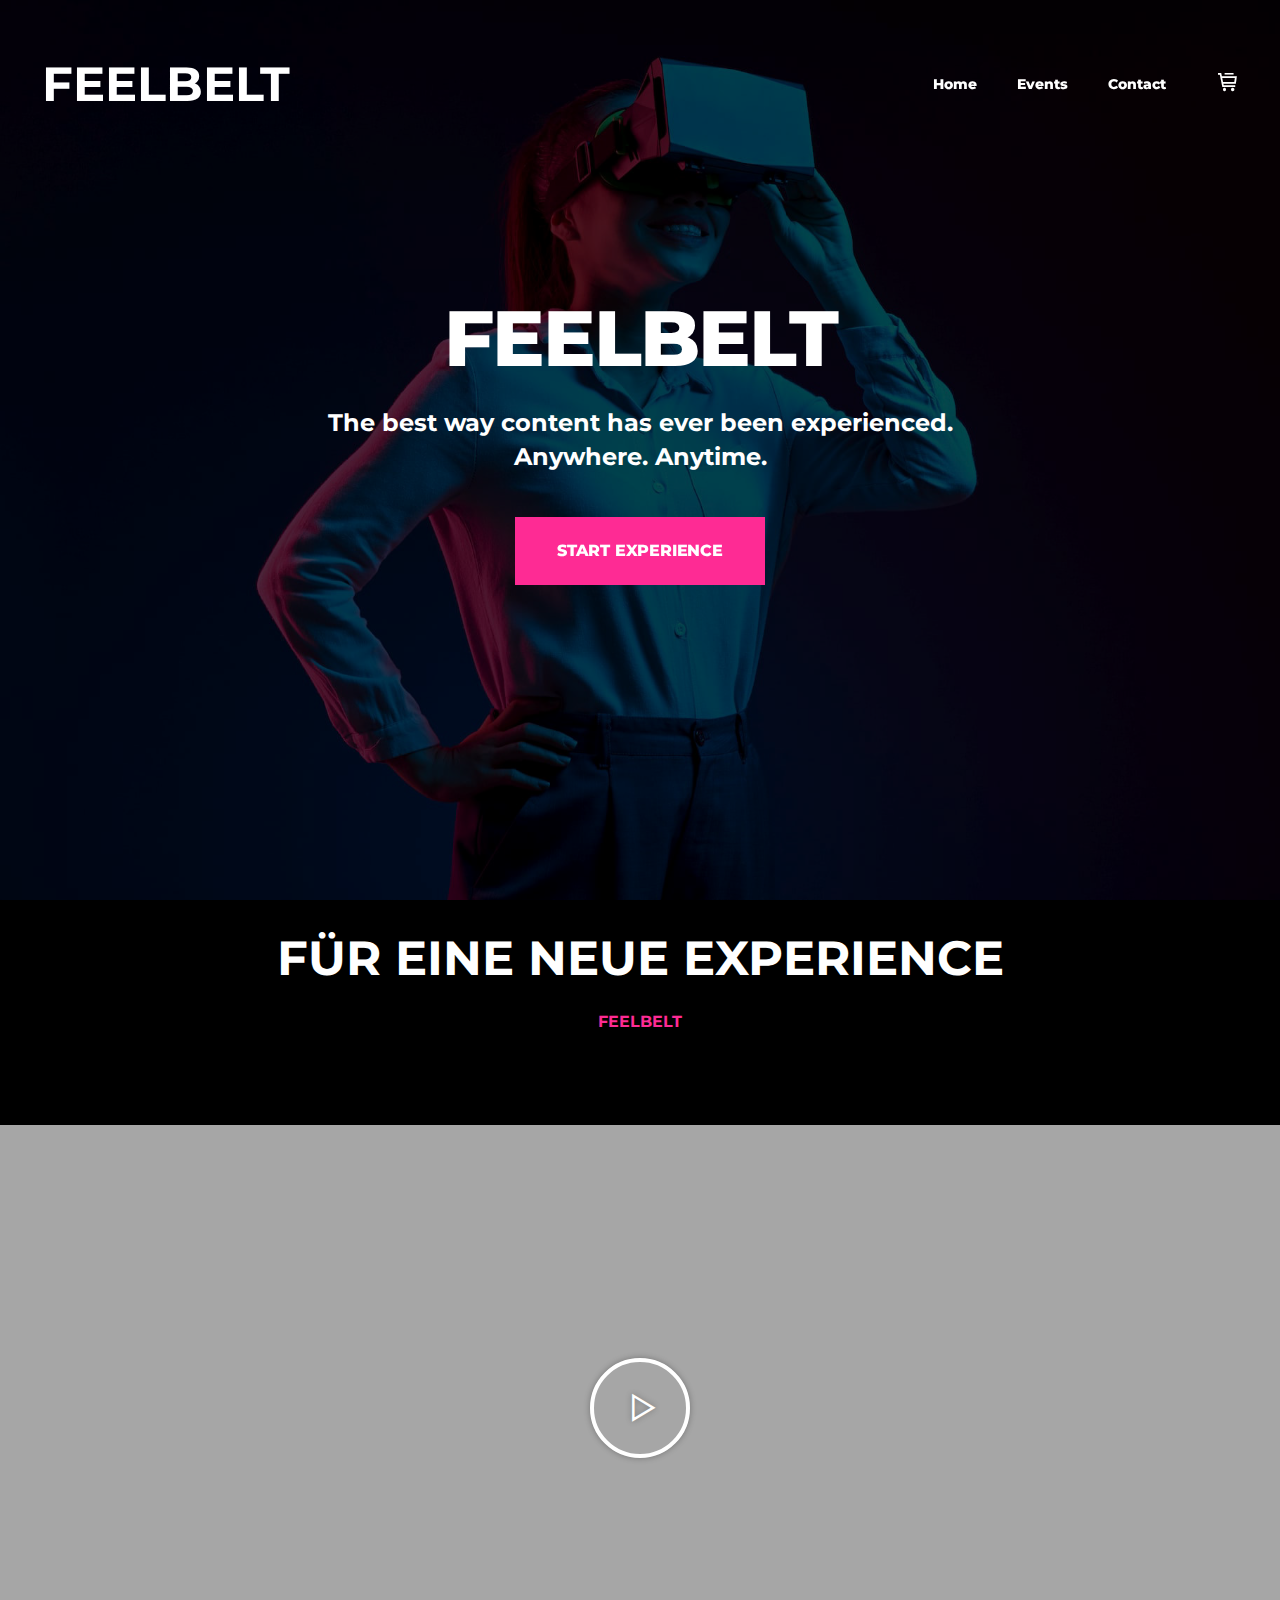
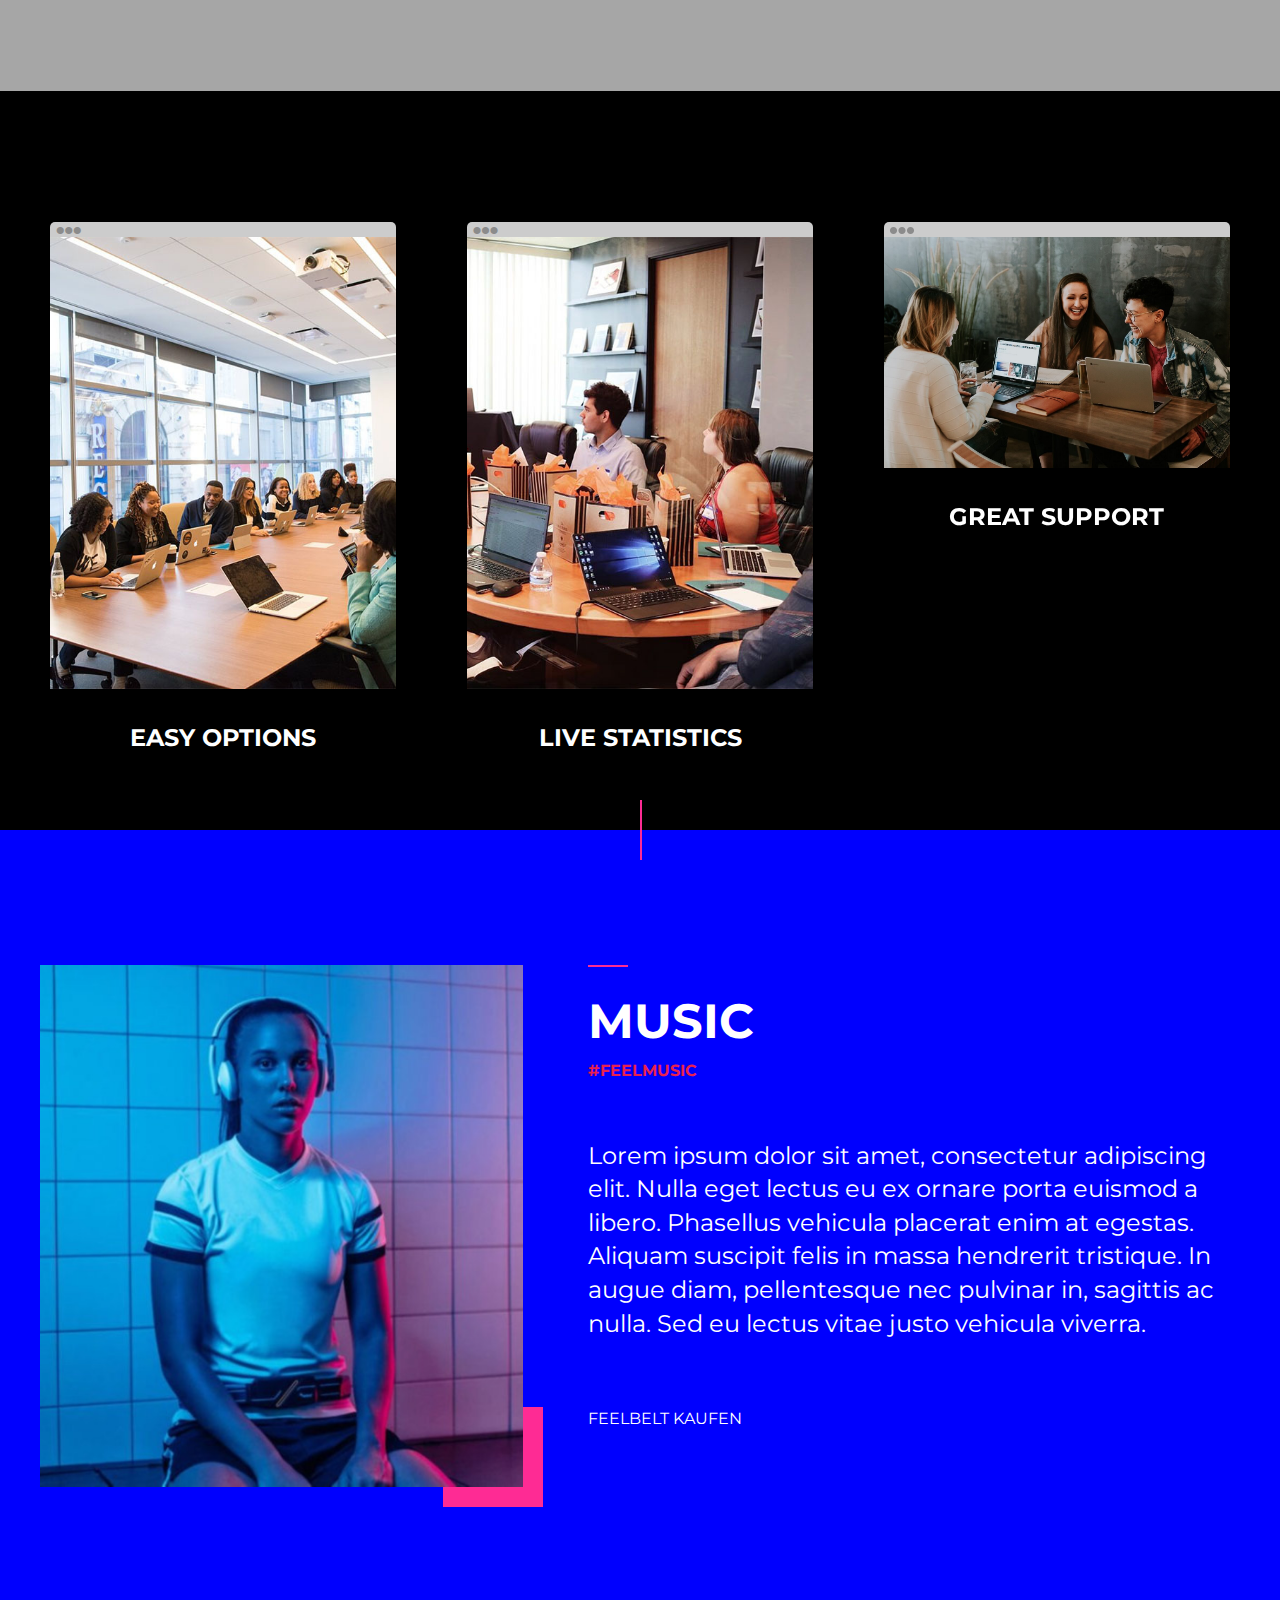
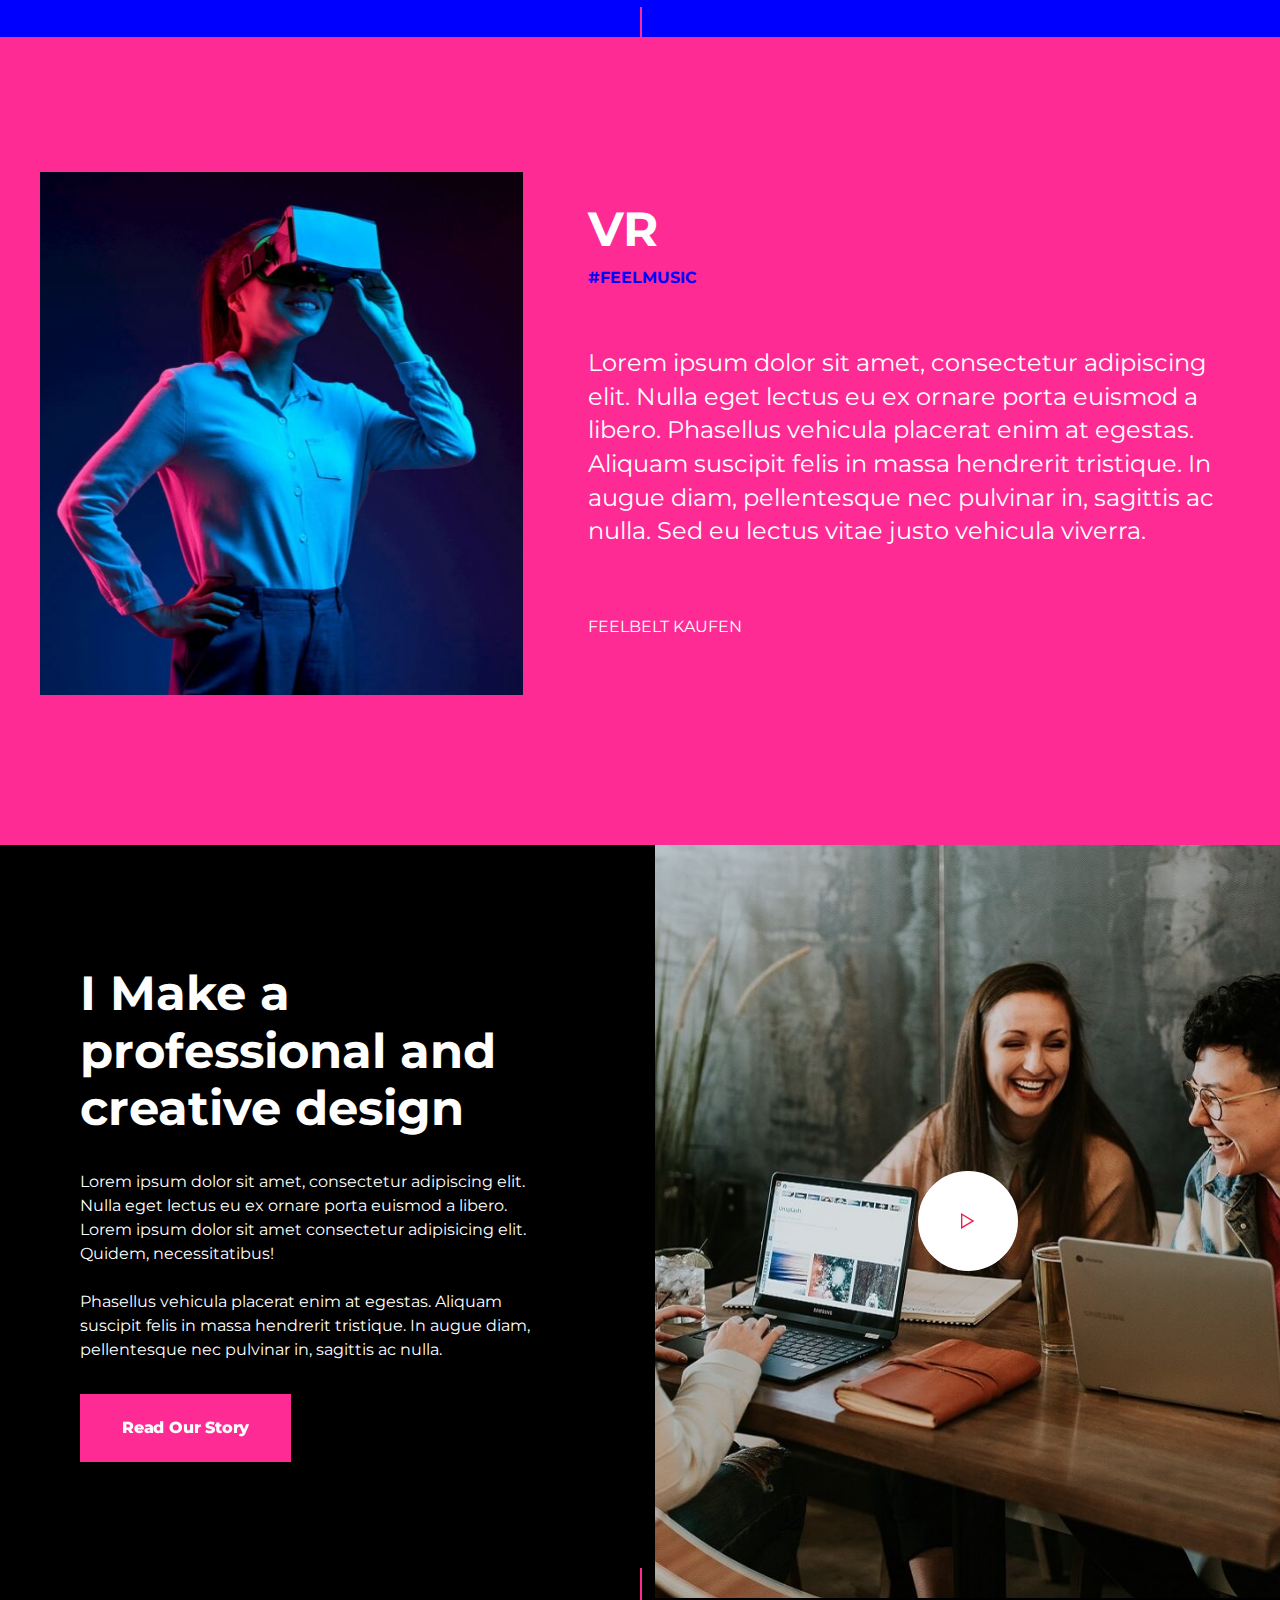
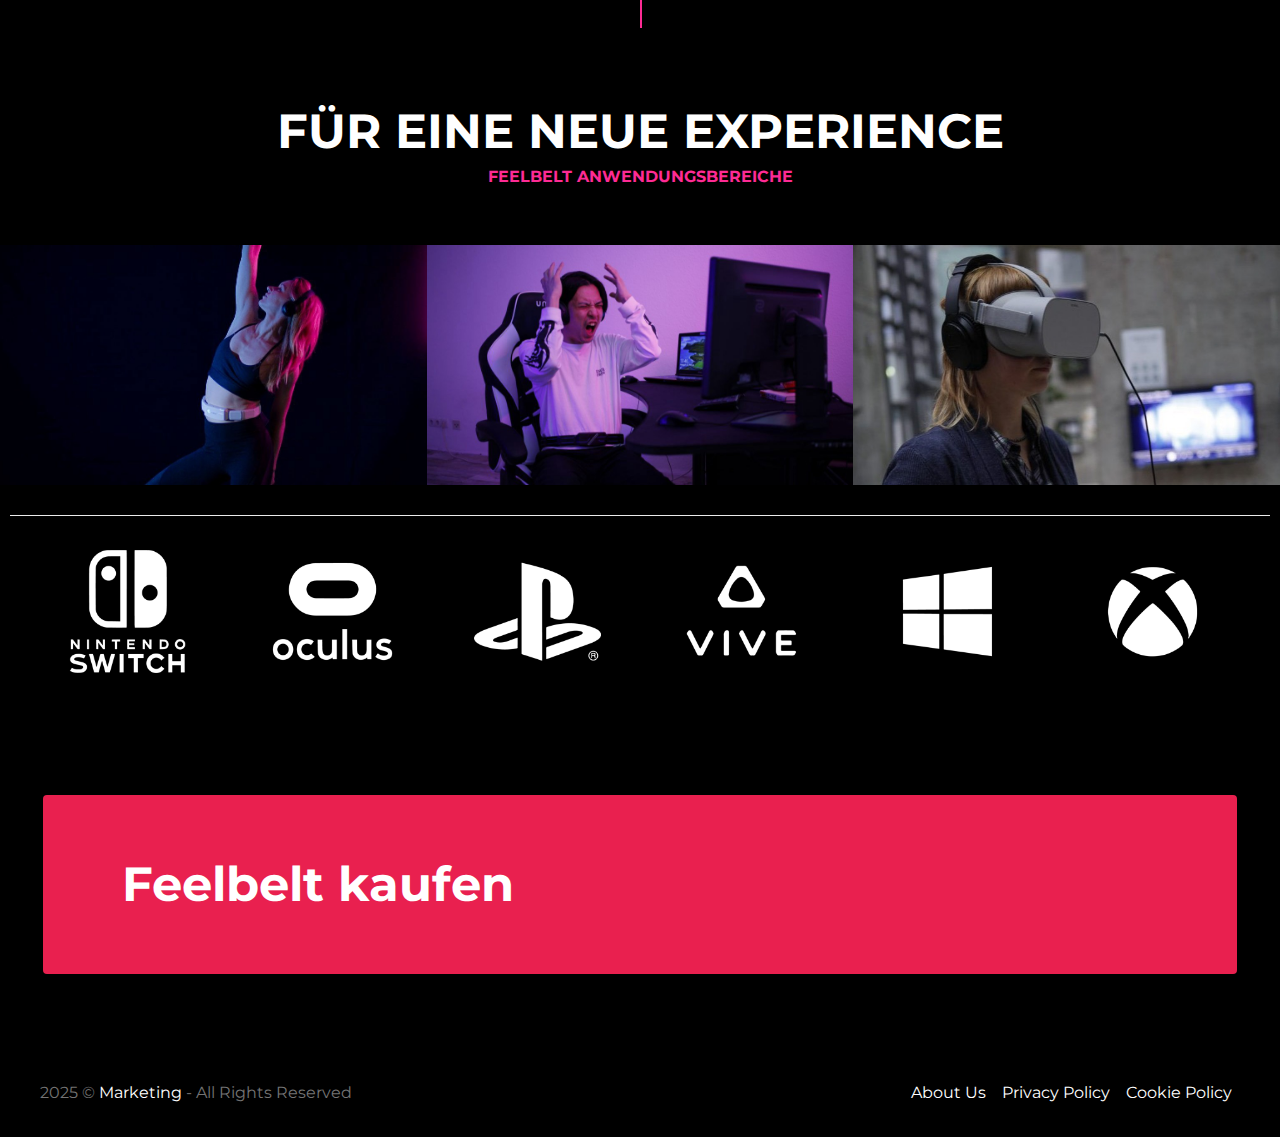
==== index.html @ 9a48ee3c "v2" ====
<!DOCTYPE html>
<html  >
<head>
  <!-- Site made with Mobirise Website Builder v5.0.23, https://mobirise.com -->
  <meta charset="UTF-8">
  <meta http-equiv="X-UA-Compatible" content="IE=edge">
  <meta name="generator" content="Mobirise v5.0.23, mobirise.com">
  <meta name="viewport" content="width=device-width, initial-scale=1, minimum-scale=1">
  <link rel="shortcut icon" href="assets/images/logo2.png" type="image/x-icon">
  <meta name="description" content="">
  
  
  <title>Home</title>
  <link rel="stylesheet" href="assets/web/assets/mobirise-icons2/mobirise2.css">
  <link rel="stylesheet" href="assets/web/assets/mobirise-icons/mobirise-icons.css">
  <link rel="stylesheet" href="assets/tether/tether.min.css">
  <link rel="stylesheet" href="assets/bootstrap/css/bootstrap.min.css">
  <link rel="stylesheet" href="assets/bootstrap/css/bootstrap-grid.min.css">
  <link rel="stylesheet" href="assets/bootstrap/css/bootstrap-reboot.min.css">
  <link rel="stylesheet" href="assets/dropdown/css/style.css">
  <link rel="stylesheet" href="assets/socicon/css/styles.css">
  <link rel="stylesheet" href="assets/theme/css/style.css">
  <link rel="preload" as="style" href="assets/mobirise/css/mbr-additional.css"><link rel="stylesheet" href="assets/mobirise/css/mbr-additional.css" type="text/css">
  
  
  
  

</head>
<body>
  
  <section class="menu menu1 studiom4_menu1 cid-sfz2mH4loF" once="menu" id="menu1-a">

	


	<nav class="navbar navbar-dropdown navbar-fixed-top navbar-expand-lg">
		<div class="container">
			<div class="navbar-brand">
				
				<span class="navbar-caption-wrap"><a class="navbar-caption text-white text-primary display-2" href="index.html#top">
						FEELBELT</a></span>
			</div>
			<button class="navbar-toggler" type="button" data-toggle="collapse" data-target="#navbarSupportedContent" aria-controls="navbarNavAltMarkup" aria-expanded="false" aria-label="Toggle navigation">
				<div class="hamburger">
					<span></span>
					<span></span>
					<span></span>
					<span></span>
				</div>
			</button>
			<div class="collapse navbar-collapse" id="navbarSupportedContent">
				<ul class="navbar-nav nav-dropdown" data-app-modern-menu="true"><li class="nav-item">
						<a class="nav-link link text-white display-4" href="https://mobiri.se">
							Home</a>
					</li>
					
					

					
					<li class="nav-item"><a class="nav-link link text-white display-4" href="https://mobiri.se">
							Events</a></li>
					<li class="nav-item"><a class="nav-link link text-white display-4" href="https://mobiri.se">
							Contact</a></li></ul>
				<div class="icons-menu">
					<a href="https://shop.feelbelt.de" target="_blank">
						<span class="mbr-iconfont mobi-mbri-cart-full mobi-mbri"></span>
					</a>
					
					
					
					
					
				</div>
			</div>
		</div>
	</nav>
</section>

<section class="header2 studiom4_header2 cid-sfyGYsSR1U mbr-fullscreen" id="header2-0">

	

	<div class="mbr-overlay" style="opacity: 0.7; background-color: rgb(0, 0, 0);"></div>

	<div class="container align-center">
		<div class="row justify-content-md-center">
			<div class="mbr-white col-md-10 col-lg-7">
				
				<h1 class="mbr-section-title mbr-semibold mbr-fonts-style align-center display-1">FEELBELT</h1>
				<p class="mbr-text mbr-fonts-style display-5"><strong>The best way content has ever been experienced.<br>Anywhere. Anytime.</strong></p>
				<div class="mbr-section-btn align-center"><a class="btn btn-danger display-7" href="https://mobiri.se">START EXPERIENCE</a></div>
			</div>
		</div>
	</div>

	
</section>

<section class="mbr-section info3 studiom4_info3 cid-sfz8c1x108" id="info3-h">

    

    

    <div class="container">
        <div class="row">
            <div class="col-lg-12 align-center">
                <h2 class="mbr-fonts-style mbr-section-title mbr-bold mbr-black display-2">FÜR EINE NEUE EXPERIENCE</h2>
                
                <p class="mbr-text mbr-fonts-style display-7"><strong>FEELBELT</strong></p>
            </div>
        </div>
    </div>
</section>

<section class="video1 studiom4_video1 cid-sfyHrtIMbI" data-bg-video="https://www.youtube.com/watch?v=4a6Ov1Gzh8Q" id="video1-3">

    

    <div class="mbr-overlay" style="opacity: 0.3; background-color: rgb(0, 0, 0);">
    </div>

    <div class="container align-center">
        <div class="row justify-content-md-center">
            <div class="mbr-white col-md-10">
                
                
                <div class="mbr-media show-modal align-center py-2" data-modal=".modalWindow">
                    <div class="icon-wrap">
                        <span class="mbr-iconfont mobi-mbri-play mobi-mbri"></span>
                    </div>
                </div>
                
                
            </div>
        </div>
    </div>

    <div>
        <div class="modalWindow" style="display: none;">
            <div class="modalWindow-container">
                <div class="modalWindow-video-container">
                    <div class="modalWindow-video">
                        <iframe width="100%" height="100%" frameborder="0" allowfullscreen="1" data-src="https://www.youtube.com/watch?v=4a6Ov1Gzh8Q"></iframe>
                    </div>
                    <a class="close" role="button" data-dismiss="modal">
                        <span aria-hidden="true" class="mbri-close mbr-iconfont closeModal"></span>
                        <span class="sr-only">Close</span>
                    </a>
                </div>
            </div>
        </div>
    </div>
</section>

<section class="features8 studiom4_features8 cid-sfz6KjH2CE" id="features8-f">

	

	

	<div class="container">
		<div class="row">
			<div class="title col-12 align-center">
				
				
			</div>

			<div class="card col-12 col-md-6 col-lg-4">
				<div class="img-block">
					<div class="wrapper-img">
						<img src="assets/images/office-1.jpg">
					</div>
					<div class="title-block">
						<div class="mbr-section-btn align-center"><a class="btn btn-danger display-4" href="https://mobiri.se">SEE PREVIEW</a></div>
					</div>
					<h4 class="mbr-fonts-style signature mbr-bold mbr-white align-center display-5">EASY OPTIONS</h4>
				</div>
			</div>

			<div class="card col-12 col-md-6 col-lg-4">
				<div class="img-block">
					<div class="wrapper-img">
						<img src="assets/images/office-2.jpg">
					</div>
					<div class="title-block">

						<div class="mbr-section-btn align-center"><a class="btn btn-danger display-4" href="https://mobiri.se">SEE PREVIEW</a></div>
					</div>
					<h4 class="mbr-fonts-style signature mbr-bold mbr-white align-center display-5">LIVE STATISTICS</h4>
				</div>
			</div>

			<div class="card col-12 col-md-6 col-lg-4">
				<div class="img-block">
					<div class="wrapper-img">
						<img src="assets/images/office-3.jpg">
					</div>
					<div class="title-block">
						<div class="mbr-section-btn align-center"><a class="btn btn-danger display-4" href="https://mobiri.se">SEE PREVIEW</a></div>
					</div>
					<h4 class="mbr-fonts-style signature mbr-bold mbr-white align-center display-5">GREAT SUPPORT</h4>
				</div>
			</div>

			
		</div>
	</div>
</section>

<section class="content1 vertical-line studiom4_content1 cid-sfz7xGiPBy" id="content1-g">

    

    

    <div class="container">
        <div class="row">

            <div class="col-md-12 col-lg-5">
                <div class="mbr-figure">
                    <img src="assets/images/tory-main-web2-965x573.jpeg" alt="Mobirise" title="">
                </div>
            </div>
            <div class="col-md-12 col-lg-7 left-block">
                <div class="media-content">
                    <div class="line line-title"></div>
                    <h2 class="mbr-section-title align-left mbr-bold mbr-black mbr-fonts-style display-2">MUSIC</h2>
                    <h3 class="mbr-section-subtitle mbr-section-subtitle-1 mbr-bold align-left mbr-fonts-style display-7">#FEELMUSIC</h3>
                    <div class="mbr-section-text">
                        <p class="mbr-text align-left mbr-fonts-style display-5">Lorem ipsum
                            dolor sit amet, consectetur adipiscing elit. Nulla eget lectus eu ex ornare porta euismod a
                            libero. Phasellus vehicula placerat enim at egestas. Aliquam suscipit felis in massa
                            hendrerit tristique. In augue diam, pellentesque nec pulvinar in, sagittis ac nulla. Sed eu
                            lectus vitae justo vehicula viverra.
                        </p>
                    </div>
                    <h3 class="mbr-section-subtitle mbr-section-subtitle-2 mbr-bold align-left mbr-black mbr-fonts-style display-7">
                        <a href="index.html#content6-c" class="text-white">FEELBELT KAUFEN</a></h3>
                    
                </div>
            </div>
        </div>
    </div>
</section>

<section class="content1 vertical-line studiom4_content1 cid-sfzbMc30DV" id="content1-j">

    

    

    <div class="container">
        <div class="row">

            <div class="col-md-12 col-lg-5">
                <div class="mbr-figure">
                    <img src="assets/images/cheerful-woman-in-vr-headset-4lhdcbf-965x644.jpeg" alt="Mobirise" title="">
                </div>
            </div>
            <div class="col-md-12 col-lg-7 left-block">
                <div class="media-content">
                    <div class="line line-title"></div>
                    <h2 class="mbr-section-title align-left mbr-bold mbr-black mbr-fonts-style display-2">VR</h2>
                    <h3 class="mbr-section-subtitle mbr-section-subtitle-1 mbr-bold align-left mbr-fonts-style display-7">#FEELMUSIC</h3>
                    <div class="mbr-section-text">
                        <p class="mbr-text align-left mbr-fonts-style display-5">Lorem ipsum
                            dolor sit amet, consectetur adipiscing elit. Nulla eget lectus eu ex ornare porta euismod a
                            libero. Phasellus vehicula placerat enim at egestas. Aliquam suscipit felis in massa
                            hendrerit tristique. In augue diam, pellentesque nec pulvinar in, sagittis ac nulla. Sed eu
                            lectus vitae justo vehicula viverra.
                        </p>
                    </div>
                    <h3 class="mbr-section-subtitle mbr-section-subtitle-2 mbr-bold align-left mbr-black mbr-fonts-style display-7">
                        <a href="index.html#content6-c" class="text-white">FEELBELT KAUFEN</a></h3>
                    
                </div>
            </div>
        </div>
    </div>
</section>

<section class="content7 studiom4_content7 cid-sfz95lt1qS" id="content7-i">

    

    

    <div class="container-fluid align-center">
        <div class="row justify-content-md-center">
            <div class="col-md-12 col-lg-6 m-auto left-block">
                <div class="media-content">
                    <h1 class="mbr-section-title align-left mbr-bold mbr-white mbr-fonts-style display-2">
                        I Make a professional and creative design</h1>
                    
                    <div class="mbr-section-text mbr-white">
                        <p class="mbr-text align-left mbr-fonts-style mbr-white display-7">Lorem ipsum
                            dolor sit amet, consectetur adipiscing elit. Nulla eget lectus eu ex ornare porta euismod a
                            libero. Lorem ipsum dolor sit amet consectetur adipisicing elit. Quidem,
                            necessitatibus!<br><br> Phasellus vehicula placerat enim at egestas. Aliquam suscipit felis
                            in massa
                            hendrerit tristique. In augue diam, pellentesque nec pulvinar in, sagittis ac nulla.</p>
                    </div>
                    <div class="mbr-section-btn align-left"><a class="btn btn-danger display-7" href="https://mobiri.se">Read Our Story</a></div>
                </div>
            </div>
            <div class="mbr-white col-md-12 col-12 col-lg-6 video-block">
                <div class="box">
                    <div class="mbr-media show-modal align-center py-2" data-modal=".modalWindow">
                        <div class="icon-wrap">
                            <span class="mbr-iconfont mobi-mbri-play mobi-mbri"></span>
                        </div>
                    </div>
                </div>
            </div>
        </div>
    </div>
    <div>
        <div class="modalWindow" style="display: none;">
            <div class="modalWindow-container">
                <div class="modalWindow-video-container">
                    <div class="modalWindow-video">
                        <iframe width="100%" height="100%" frameborder="0" allowfullscreen="1" data-src="https://vimeo.com/94651406"></iframe>
                    </div>
                    <a class="close" role="button" data-dismiss="modal">
                        <span aria-hidden="true" class="mbri-close mbr-iconfont closeModal"></span>
                        <span class="sr-only">Close</span>
                    </a>
                </div>
            </div>
        </div>
    </div>
</section>

<section class="features7 studiom4_features7 vertical-line cid-sfyJE2jWUz" id="features7-5">

	

	

	<div class="container-fluid">
		<div class="row">
			<div class="title col-12 align-center">
				<h2 class="mbr-bold mbr-fonts-style mbr-section-title mbr-white display-2">
					FÜR EINE NEUE EXPERIENCE</h2>
				<h3 class="mbr-section-subtitle mbr-bold mbr-fonts-style display-7">FEELBELT ANWENDUNGSBEREICHE</h3>
			</div>

			<div class="card col-12 col-md-6 col-lg-4">
				<div class="img-block">
					<div class="wrapper-img">
						<img src="assets/images/2020-03-18-feelbelt-produktvideo-screenshot-3-1024x576.jpeg" alt="" title="">
					</div>
					<div class="title-block">
						<h4 class="mbr-fonts-style signature mbr-bold mbr-white align-center display-5">MUSIC</h4>
						<h5 class="desk mbr-fonts-style mbr-white align-center display-4">#feelmusic</h5>
					</div>
				</div>
			</div>

			<div class="card col-12 col-md-6 col-lg-4">
				<div class="img-block">
					<div class="wrapper-img">
						<img src="assets/images/mg-3752-1024x683.jpeg" alt="" title="">
					</div>
					<div class="title-block">
						<h4 class="mbr-fonts-style signature mbr-bold mbr-white align-center display-5">GAME</h4>
						<h5 class="desk mbr-fonts-style mbr-white align-center display-4">#feelgame</h5>
					</div>
				</div>
			</div>

			<div class="card col-12 col-md-6 col-lg-4">
				<div class="img-block">
					<div class="wrapper-img">
						<img src="assets/images/mg-3553-683x1024.jpeg" alt="" title="">
					</div>
					<div class="title-block">
						<h4 class="mbr-fonts-style signature mbr-bold mbr-white align-center display-5">
							<a href="#" class="text-white mbr-bold">V</a>R</h4>
						<h5 class="desk mbr-fonts-style mbr-white align-center display-4">#feelvr</h5>
					</div>
				</div>
			</div>

			
		</div>
	</div>
</section>

<section class="image2 studiom4_image2 cid-sfz1zrhtYp" id="image2-8">

    

    

    <div class="container">
        <div class="row justify-content-center">
            <div class="card col-sm-6 col-md-2 col-lg-2">
                <div class="card-wrapper">
                    <div class="card-img">
                        <img src="assets/images/nintendoswitch-201x201.png" alt="Mobirise" title="">
                    </div>

                </div>
            </div>

            <div class="card col-sm-6 col-md-2 col-lg-2">
                <div class="card-wrapper">
                    <div class="card-img">
                        <img src="assets/images/oculus-201x201.png" alt="Mobirise" title="">
                    </div>
                </div>
            </div>

            <div class="card col-sm-6 col-md-2 col-lg-2">
                <div class="card-wrapper">
                    <div class="card-img">
                        <img src="assets/images/playstation-201x201.png" alt="Mobirise" title="">
                    </div>

                </div>
            </div>

            <div class="card col-sm-6 col-md-2 col-lg-2">
                <div class="card-wrapper">
                    <div class="card-img">
                        <img src="assets/images/vive-201x201.png" alt="Mobirise" title="">
                    </div>

                </div>
            </div>
            <div class="card col-sm-6 col-md-2 col-lg-2">
                <div class="card-wrapper">
                    <div class="card-img">
                        <img src="assets/images/windows-201x201.png" alt="Mobirise" title="">
                    </div>
                </div>
            </div>
            <div class="card col-sm-6 col-md-2 col-lg-2">
                <div class="card-wrapper">
                    <div class="card-img">
                        <img src="assets/images/xbox-201x201.png" alt="Mobirise" title="">
                    </div>
                </div>
            </div>
        </div>
    </div>
</section>

<section class="content6 studiom4_content6 cid-sfz4U3G89Y" id="content6-c">
	

	

	<div class="container">
		<div class="row wrapper">
			<div class="col-sm-12 col-md-12 col-lg-6 text-block">
				<h1 class="mbr-section-title mbr-semibold mbr-fonts-style mbr-white display-2">Feelbelt kaufen</h1>
				
				
			</div>
			<div class="col-sm-12 col-md-12 col-lg-6 block-btn m-auto">
				<div id="product-component-1604666832845"></div>
<div id="product-component-1604667197284"></div>
<script type="text/javascript">
/*<![CDATA[*/
(function () {
  var scriptURL = 'https://sdks.shopifycdn.com/buy-button/latest/buy-button-storefront.min.js';
  if (window.ShopifyBuy) {
    if (window.ShopifyBuy.UI) {
      ShopifyBuyInit();
    } else {
      loadScript();
    }
  } else {
    loadScript();
  }
  function loadScript() {
    var script = document.createElement('script');
    script.async = true;
    script.src = scriptURL;
    (document.getElementsByTagName('head')[0] || document.getElementsByTagName('body')[0]).appendChild(script);
    script.onload = ShopifyBuyInit;
  }
  function ShopifyBuyInit() {
    var client = ShopifyBuy.buildClient({
      domain: 'feelbelt.myshopify.com',
      storefrontAccessToken: 'a3bcb3b6d7e2f330ce0cc46c5bc0db0b',
    });
    ShopifyBuy.UI.onReady(client).then(function (ui) {
      ui.createComponent('product', {
        id: '6013161406641',
        node: document.getElementById('product-component-1604667197284'),
        moneyFormat: '%E2%82%AC%7B%7Bamount_with_comma_separator%7D%7D',
        options: {
  "product": {
    "styles": {
      "product": {
        "@media (min-width: 601px)": {
          "max-width": "calc(25% - 20px)",
          "margin-left": "20px",
          "margin-bottom": "50px"
        }
      },
      "title": {
        "color": "#ffffff"
      },
      "button": {
        "font-family": "Montserrat, sans-serif",
        "font-weight": "bold",
        "color": "#000000",
        ":hover": {
          "color": "#000000",
          "background-color": "#e6e6e6"
        },
        "background-color": "#ffffff",
        ":focus": {
          "background-color": "#e6e6e6"
        }
      },
      "price": {
        "color": "#fffdfd"
      },
      "compareAt": {
        "color": "#fffdfd"
      },
      "unitPrice": {
        "color": "#fffdfd"
      }
    },
    "contents": {
      "img": false,
      "button": false,
      "buttonWithQuantity": true,
      "title": false,
      "price": false
    },
    "text": {
      "button": "in den Warenkorb"
    },
    "googleFonts": [
      "Montserrat"
    ]
  },
  "productSet": {
    "styles": {
      "products": {
        "@media (min-width: 601px)": {
          "margin-left": "-20px"
        }
      }
    }
  },
  "modalProduct": {
    "contents": {
      "img": false,
      "imgWithCarousel": true,
      "button": false,
      "buttonWithQuantity": true
    },
    "styles": {
      "product": {
        "@media (min-width: 601px)": {
          "max-width": "100%",
          "margin-left": "0px",
          "margin-bottom": "0px"
        }
      },
      "button": {
        "font-family": "Montserrat, sans-serif",
        "font-weight": "bold",
        "color": "#000000",
        ":hover": {
          "color": "#000000",
          "background-color": "#e6e6e6"
        },
        "background-color": "#ffffff",
        ":focus": {
          "background-color": "#e6e6e6"
        }
      }
    },
    "googleFonts": [
      "Montserrat"
    ],
    "text": {
      "button": "zum Warenkorb hinzufügen"
    }
  },
  "cart": {
    "styles": {
      "button": {
        "font-family": "Montserrat, sans-serif",
        "font-weight": "bold",
        "color": "#000000",
        ":hover": {
          "color": "#000000",
          "background-color": "#e6e6e6"
        },
        "background-color": "#ffffff",
        ":focus": {
          "background-color": "#e6e6e6"
        }
      },
      "title": {
        "color": "#000000"
      },
      "header": {
        "color": "#000000"
      },
      "lineItems": {
        "color": "#000000"
      },
      "subtotalText": {
        "color": "#000000"
      },
      "subtotal": {
        "color": "#000000"
      },
      "notice": {
        "color": "#000000"
      },
      "currency": {
        "color": "#000000"
      },
      "close": {
        "color": "#000000",
        ":hover": {
          "color": "#000000"
        }
      },
      "empty": {
        "color": "#000000"
      },
      "noteDescription": {
        "color": "#000000"
      },
      "discountText": {
        "color": "#000000"
      },
      "discountIcon": {
        "fill": "#000000"
      },
      "discountAmount": {
        "color": "#000000"
      }
    },
    "text": {
      "title": "Warenkorb",
      "total": "Summe",
      "empty": "Der Warenkorb ist leer.",
      "notice": "Versand- und Rabattcodes werden an der Kasse hinzugefügt.",
      "button": "Kasse"
    },
    "googleFonts": [
      "Montserrat"
    ]
  },
  "toggle": {
    "styles": {
      "toggle": {
        "font-family": "Montserrat, sans-serif",
        "font-weight": "bold",
        "background-color": "#ffffff",
        ":hover": {
          "background-color": "#e6e6e6"
        },
        ":focus": {
          "background-color": "#e6e6e6"
        }
      },
      "count": {
        "color": "#000000",
        ":hover": {
          "color": "#000000"
        }
      },
      "iconPath": {
        "fill": "#000000"
      }
    },
    "googleFonts": [
      "Montserrat"
    ]
  },
  "lineItem": {
    "styles": {
      "variantTitle": {
        "color": "#000000"
      },
      "title": {
        "color": "#000000"
      },
      "price": {
        "color": "#000000"
      },
      "fullPrice": {
        "color": "#000000"
      },
      "discount": {
        "color": "#000000"
      },
      "discountIcon": {
        "fill": "#000000"
      },
      "quantity": {
        "color": "#000000"
      },
      "quantityIncrement": {
        "color": "#000000",
        "border-color": "#000000"
      },
      "quantityDecrement": {
        "color": "#000000",
        "border-color": "#000000"
      },
      "quantityInput": {
        "color": "#000000",
        "border-color": "#000000"
      }
    }
  }
},
      });
    });
  }
})();
/*]]>*/
</script>
			</div>
		</div>
	</div>
</section>

<section class="footer1 studiom4_footer1 cid-sfz2l9NgNs" once="footers" id="footer1-9">

	

	

	<div class="container">
		<div class="row">
			<div class="media-container-row mbr-white col-lg-12">
				<div class="row-copirayt col-sm-12 col-md-12 col-lg-6">
					<p class="mbr-text mb-0 mbr-fonts-style mbr-white align-left display-7">
						2025 © <a href="" class="link mbr-white">Marketing</a> - All Rights Reserved
					</p>
				</div>
				<div class="row-links col-md-12 col-lg-6">
					<ul class="foot-menu">
						
						
						
						
						
					<li class="foot-menu-item mbr-fonts-style display-7">
							<a class="text-white" href="#" target="_blank">About Us</a>
						</li><li class="foot-menu-item mbr-fonts-style display-7">
							<a class="text-white" href="#" target="_blank">Privacy Policy
							</a>
						</li><li class="foot-menu-item mbr-fonts-style display-7">
							<a class="text-white" href="#" target="_blank">Cookie Policy</a>
						</li></ul>
				</div>
			</div>
		</div>
	</div>
</section>


  <script src="assets/web/assets/jquery/jquery.min.js"></script>
  <script src="assets/popper/popper.min.js"></script>
  <script src="assets/tether/tether.min.js"></script>
  <script src="assets/bootstrap/js/bootstrap.min.js"></script>
  <script src="assets/smoothscroll/smooth-scroll.js"></script>
  <script src="assets/dropdown/js/nav-dropdown.js"></script>
  <script src="assets/dropdown/js/navbar-dropdown.js"></script>
  <script src="assets/touchswipe/jquery.touch-swipe.min.js"></script>
  <script src="assets/playervimeo/vimeo_player.js"></script>
  <script src="assets/ytplayer/jquery.mb.ytplayer.min.js"></script>
  <script src="assets/vimeoplayer/jquery.mb.vimeo_player.js"></script>
  <script src="assets/theme/js/script.js"></script>
  
  
  
 <div id="scrollToTop" class="scrollToTop mbr-arrow-up"><a style="text-align: center;"><i class="mbr-arrow-up-icon mbr-arrow-up-icon-cm cm-icon cm-icon-smallarrow-up"></i></a></div>
  
</body>
</html>
---- assets/web/assets/mobirise-icons2/mobirise2.css ----
@font-face {
  font-family: 'Moririse2';
  font-display: swap;
  src:  url('mobirise2.eot?f2bix4');
  src:  url('mobirise2.eot?f2bix4#iefix') format('embedded-opentype'),
    url('mobirise2.ttf?f2bix4') format('truetype'),
    url('mobirise2.woff?f2bix4') format('woff'),
    url('mobirise2.svg?f2bix4#mobirise2') format('svg');
  font-weight: normal;
  font-style: normal;
}

[class^="mobi-"], [class*=" mobi-"] {
  /* use !important to prevent issues with browser extensions that change fonts */
  font-family: 'Moririse2' !important;
  speak: none;
  font-style: normal;
  font-weight: normal;
  font-variant: normal;
  text-transform: none;
  line-height: 1;

  /* Better Font Rendering =========== */
  -webkit-font-smoothing: antialiased;
  -moz-osx-font-smoothing: grayscale;
}

.mobi-mbri-add-submenu:before {
  content: "\e900";
}
.mobi-mbri-alert:before {
  content: "\e901";
}
.mobi-mbri-align-center:before {
  content: "\e902";
}
.mobi-mbri-align-justify:before {
  content: "\e903";
}
.mobi-mbri-align-left:before {
  content: "\e904";
}
.mobi-mbri-align-right:before {
  content: "\e905";
}
.mobi-mbri-android:before {
  content: "\e906";
}
.mobi-mbri-apple:before {
  content: "\e907";
}
.mobi-mbri-arrow-down:before {
  content: "\e908";
}
.mobi-mbri-arrow-next:before {
  content: "\e909";
}
.mobi-mbri-arrow-prev:before {
  content: "\e90a";
}
.mobi-mbri-arrow-up:before {
  content: "\e90b";
}
.mobi-mbri-bold:before {
  content: "\e90c";
}
.mobi-mbri-bookmark:before {
  content: "\e90d";
}
.mobi-mbri-bootstrap:before {
  content: "\e90e";
}
.mobi-mbri-briefcase:before {
  content: "\e90f";
}
.mobi-mbri-browse:before {
  content: "\e910";
}
.mobi-mbri-bulleted-list:before {
  content: "\e911";
}
.mobi-mbri-calendar:before {
  content: "\e912";
}
.mobi-mbri-camera:before {
  content: "\e913";
}
.mobi-mbri-cart-add:before {
  content: "\e914";
}
.mobi-mbri-cart-full:before {
  content: "\e915";
}
.mobi-mbri-cash:before {
  content: "\e916";
}
.mobi-mbri-change-style:before {
  content: "\e917";
}
.mobi-mbri-chat:before {
  content: "\e918";
}
.mobi-mbri-clock:before {
  content: "\e919";
}
.mobi-mbri-close:before {
  content: "\e91a";
}
.mobi-mbri-cloud:before {
  content: "\e91b";
}
.mobi-mbri-code:before {
  content: "\e91c";
}
.mobi-mbri-contact-form:before {
  content: "\e91d";
}
.mobi-mbri-credit-card:before {
  content: "\e91e";
}
.mobi-mbri-cursor-click:before {
  content: "\e91f";
}
.mobi-mbri-cust-feedback:before {
  content: "\e920";
}
.mobi-mbri-database:before {
  content: "\e921";
}
.mobi-mbri-delivery:before {
  content: "\e922";
}
.mobi-mbri-desktop:before {
  content: "\e923";
}
.mobi-mbri-devices:before {
  content: "\e924";
}
.mobi-mbri-down:before {
  content: "\e925";
}
.mobi-mbri-download-2:before {
  content: "\e926";
}
.mobi-mbri-download:before {
  content: "\e927";
}
.mobi-mbri-drag-n-drop-2:before {
  content: "\e928";
}
.mobi-mbri-drag-n-drop:before {
  content: "\e929";
}
.mobi-mbri-edit-2:before {
  content: "\e92a";
}
.mobi-mbri-edit:before {
  content: "\e92b";
}
.mobi-mbri-error:before {
  content: "\e92c";
}
.mobi-mbri-extension:before {
  content: "\e92d";
}
.mobi-mbri-features:before {
  content: "\e92e";
}
.mobi-mbri-file:before {
  content: "\e92f";
}
.mobi-mbri-flag:before {
  content: "\e930";
}
.mobi-mbri-folder:before {
  content: "\e931";
}
.mobi-mbri-gift:before {
  content: "\e932";
}
.mobi-mbri-github:before {
  content: "\e933";
}
.mobi-mbri-globe-2:before {
  content: "\e934";
}
.mobi-mbri-globe:before {
  content: "\e935";
}
.mobi-mbri-growing-chart:before {
  content: "\e936";
}
.mobi-mbri-hearth:before {
  content: "\e937";
}
.mobi-mbri-help:before {
  content: "\e938";
}
.mobi-mbri-home:before {
  content: "\e939";
}
.mobi-mbri-hot-cup:before {
  content: "\e93a";
}
.mobi-mbri-idea:before {
  content: "\e93b";
}
.mobi-mbri-image-gallery:before {
  content: "\e93c";
}
.mobi-mbri-image-slider:before {
  content: "\e93d";
}
.mobi-mbri-info:before {
  content: "\e93e";
}
.mobi-mbri-italic:before {
  content: "\e93f";
}
.mobi-mbri-key:before {
  content: "\e940";
}
.mobi-mbri-laptop:before {
  content: "\e941";
}
.mobi-mbri-layers:before {
  content: "\e942";
}
.mobi-mbri-left-right:before {
  content: "\e943";
}
.mobi-mbri-left:before {
  content: "\e944";
}
.mobi-mbri-letter:before {
  content: "\e945";
}
.mobi-mbri-like:before {
  content: "\e946";
}
.mobi-mbri-link:before {
  content: "\e947";
}
.mobi-mbri-lock:before {
  content: "\e948";
}
.mobi-mbri-login:before {
  content: "\e949";
}
.mobi-mbri-logout:before {
  content: "\e94a";
}
.mobi-mbri-magic-stick:before {
  content: "\e94b";
}
.mobi-mbri-map-pin:before {
  content: "\e94c";
}
.mobi-mbri-menu:before {
  content: "\e94d";
}
.mobi-mbri-mobile-2:before {
  content: "\e94e";
}
.mobi-mbri-mobile-horizontal:before {
  content: "\e94f";
}
.mobi-mbri-mobile:before {
  content: "\e950";
}
.mobi-mbri-mobirise:before {
  content: "\e951";
}
.mobi-mbri-more-horizontal:before {
  content: "\e952";
}
.mobi-mbri-more-vertical:before {
  content: "\e953";
}
.mobi-mbri-music:before {
  content: "\e954";
}
.mobi-mbri-new-file:before {
  content: "\e955";
}
.mobi-mbri-numbered-list:before {
  content: "\e956";
}
.mobi-mbri-opened-folder:before {
  content: "\e957";
}
.mobi-mbri-pages:before {
  content: "\e958";
}
.mobi-mbri-paper-plane:before {
  content: "\e959";
}
.mobi-mbri-paperclip:before {
  content: "\e95a";
}
.mobi-mbri-phone:before {
  content: "\e95b";
}
.mobi-mbri-photo:before {
  content: "\e95c";
}
.mobi-mbri-photos:before {
  content: "\e95d";
}
.mobi-mbri-pin:before {
  content: "\e95e";
}
.mobi-mbri-play:before {
  content: "\e95f";
}
.mobi-mbri-plus:before {
  content: "\e960";
}
.mobi-mbri-preview:before {
  content: "\e961";
}
.mobi-mbri-print:before {
  content: "\e962";
}
.mobi-mbri-protect:before {
  content: "\e963";
}
.mobi-mbri-question:before {
  content: "\e964";
}
.mobi-mbri-quote-left:before {
  content: "\e965";
}
.mobi-mbri-quote-right:before {
  content: "\e966";
}
.mobi-mbri-redo:before {
  content: "\e967";
}
.mobi-mbri-refresh:before {
  content: "\e968";
}
.mobi-mbri-responsive-2:before {
  content: "\e969";
}
.mobi-mbri-responsive:before {
  content: "\e96a";
}
.mobi-mbri-right:before {
  content: "\e96b";
}
.mobi-mbri-rocket:before {
  content: "\e96c";
}
.mobi-mbri-sad-face:before {
  content: "\e96d";
}
.mobi-mbri-sale:before {
  content: "\e96e";
}
.mobi-mbri-save:before {
  content: "\e96f";
}
.mobi-mbri-search:before {
  content: "\e970";
}
.mobi-mbri-setting-2:before {
  content: "\e971";
}
.mobi-mbri-setting-3:before {
  content: "\e972";
}
.mobi-mbri-setting:before {
  content: "\e973";
}
.mobi-mbri-share:before {
  content: "\e974";
}
.mobi-mbri-shopping-bag:before {
  content: "\e975";
}
.mobi-mbri-shopping-basket:before {
  content: "\e976";
}
.mobi-mbri-shopping-cart:before {
  content: "\e977";
}
.mobi-mbri-sites:before {
  content: "\e978";
}
.mobi-mbri-smile-face:before {
  content: "\e979";
}
.mobi-mbri-speed:before {
  content: "\e97a";
}
.mobi-mbri-star:before {
  content: "\e97b";
}
.mobi-mbri-success:before {
  content: "\e97c";
}
.mobi-mbri-sun:before {
  content: "\e97d";
}
.mobi-mbri-sun2:before {
  content: "\e97e";
}
.mobi-mbri-tablet-vertical:before {
  content: "\e97f";
}
.mobi-mbri-tablet:before {
  content: "\e980";
}
.mobi-mbri-target:before {
  content: "\e981";
}
.mobi-mbri-timer:before {
  content: "\e982";
}
.mobi-mbri-to-ftp:before {
  content: "\e983";
}
.mobi-mbri-to-local-drive:before {
  content: "\e984";
}
.mobi-mbri-touch-swipe:before {
  content: "\e985";
}
.mobi-mbri-touch:before {
  content: "\e986";
}
.mobi-mbri-trash:before {
  content: "\e987";
}
.mobi-mbri-underline:before {
  content: "\e988";
}
.mobi-mbri-undo:before {
  content: "\e989";
}
.mobi-mbri-unlink:before {
  content: "\e98a";
}
.mobi-mbri-unlock:before {
  content: "\e98b";
}
.mobi-mbri-up-down:before {
  content: "\e98c";
}
.mobi-mbri-up:before {
  content: "\e98d";
}
.mobi-mbri-update:before {
  content: "\e98e";
}
.mobi-mbri-upload-2:before {
  content: "\e98f";
}
.mobi-mbri-upload:before {
  content: "\e990";
}
.mobi-mbri-user-2:before {
  content: "\e991";
}
.mobi-mbri-user:before {
  content: "\e992";
}
.mobi-mbri-users:before {
  content: "\e993";
}
.mobi-mbri-video-play:before {
  content: "\e994";
}
.mobi-mbri-video:before {
  content: "\e995";
}
.mobi-mbri-watch:before {
  content: "\e996";
}
.mobi-mbri-website-theme-2:before {
  content: "\e997";
}
.mobi-mbri-website-theme:before {
  content: "\e998";
}
.mobi-mbri-wifi:before {
  content: "\e999";
}
.mobi-mbri-windows:before {
  content: "\e99a";
}
.mobi-mbri-zoom-in:before {
  content: "\e99b";
}
.mobi-mbri-zoom-out:before {
  content: "\e99c";
}
---- assets/web/assets/mobirise-icons/mobirise-icons.css ----
@font-face {
  font-family: 'MobiriseIcons';
  src:  url('mobirise-icons.eot?spat4u');
  src:  url('mobirise-icons.eot?spat4u#iefix') format('embedded-opentype'),
    url('mobirise-icons.ttf?spat4u') format('truetype'),
    url('mobirise-icons.woff?spat4u') format('woff'),
    url('mobirise-icons.svg?spat4u#MobiriseIcons') format('svg');
  font-weight: normal;
  font-style: normal;
  font-display: swap;
}

[class^="mbri-"], [class*=" mbri-"] {
  /* use !important to prevent issues with browser extensions that change fonts */
  font-family: MobiriseIcons !important;
  speak: none;
  font-style: normal;
  font-weight: normal;
  font-variant: normal;
  text-transform: none;
  line-height: 1;

  /* Better Font Rendering =========== */
  -webkit-font-smoothing: antialiased;
  -moz-osx-font-smoothing: grayscale;
}

.mbri-add-submenu:before {
  content: "\e900";
}
.mbri-alert:before {
  content: "\e901";
}
.mbri-align-center:before {
  content: "\e902";
}
.mbri-align-justify:before {
  content: "\e903";
}
.mbri-align-left:before {
  content: "\e904";
}
.mbri-align-right:before {
  content: "\e905";
}
.mbri-android:before {
  content: "\e906";
}
.mbri-apple:before {
  content: "\e907";
}
.mbri-arrow-down:before {
  content: "\e908";
}
.mbri-arrow-next:before {
  content: "\e909";
}
.mbri-arrow-prev:before {
  content: "\e90a";
}
.mbri-arrow-up:before {
  content: "\e90b";
}
.mbri-bold:before {
  content: "\e90c";
}
.mbri-bookmark:before {
  content: "\e90d";
}
.mbri-bootstrap:before {
  content: "\e90e";
}
.mbri-briefcase:before {
  content: "\e90f";
}
.mbri-browse:before {
  content: "\e910";
}
.mbri-bulleted-list:before {
  content: "\e911";
}
.mbri-calendar:before {
  content: "\e912";
}
.mbri-camera:before {
  content: "\e913";
}
.mbri-cart-add:before {
  content: "\e914";
}
.mbri-cart-full:before {
  content: "\e915";
}
.mbri-cash:before {
  content: "\e916";
}
.mbri-change-style:before {
  content: "\e917";
}
.mbri-chat:before {
  content: "\e918";
}
.mbri-clock:before {
  content: "\e919";
}
.mbri-close:before {
  content: "\e91a";
}
.mbri-cloud:before {
  content: "\e91b";
}
.mbri-code:before {
  content: "\e91c";
}
.mbri-contact-form:before {
  content: "\e91d";
}
.mbri-credit-card:before {
  content: "\e91e";
}
.mbri-cursor-click:before {
  content: "\e91f";
}
.mbri-cust-feedback:before {
  content: "\e920";
}
.mbri-database:before {
  content: "\e921";
}
.mbri-delivery:before {
  content: "\e922";
}
.mbri-desktop:before {
  content: "\e923";
}
.mbri-devices:before {
  content: "\e924";
}
.mbri-down:before {
  content: "\e925";
}
.mbri-download:before {
  content: "\e989";
}
.mbri-drag-n-drop:before {
  content: "\e927";
}
.mbri-drag-n-drop2:before {
  content: "\e928";
}
.mbri-edit:before {
  content: "\e929";
}
.mbri-edit2:before {
  content: "\e92a";
}
.mbri-error:before {
  content: "\e92b";
}
.mbri-extension:before {
  content: "\e92c";
}
.mbri-features:before {
  content: "\e92d";
}
.mbri-file:before {
  content: "\e92e";
}
.mbri-flag:before {
  content: "\e92f";
}
.mbri-folder:before {
  content: "\e930";
}
.mbri-gift:before {
  content: "\e931";
}
.mbri-github:before {
  content: "\e932";
}
.mbri-globe:before {
  content: "\e933";
}
.mbri-globe-2:before {
  content: "\e934";
}
.mbri-growing-chart:before {
  content: "\e935";
}
.mbri-hearth:before {
  content: "\e936";
}
.mbri-help:before {
  content: "\e937";
}
.mbri-home:before {
  content: "\e938";
}
.mbri-hot-cup:before {
  content: "\e939";
}
.mbri-idea:before {
  content: "\e93a";
}
.mbri-image-gallery:before {
  content: "\e93b";
}
.mbri-image-slider:before {
  content: "\e93c";
}
.mbri-info:before {
  content: "\e93d";
}
.mbri-italic:before {
  content: "\e93e";
}
.mbri-key:before {
  content: "\e93f";
}
.mbri-laptop:before {
  content: "\e940";
}
.mbri-layers:before {
  content: "\e941";
}
.mbri-left-right:before {
  content: "\e942";
}
.mbri-left:before {
  content: "\e943";
}
.mbri-letter:before {
  content: "\e944";
}
.mbri-like:before {
  content: "\e945";
}
.mbri-link:before {
  content: "\e946";
}
.mbri-lock:before {
  content: "\e947";
}
.mbri-login:before {
  content: "\e948";
}
.mbri-logout:before {
  content: "\e949";
}
.mbri-magic-stick:before {
  content: "\e94a";
}
.mbri-map-pin:before {
  content: "\e94b";
}
.mbri-menu:before {
  content: "\e94c";
}
.mbri-mobile:before {
  content: "\e94d";
}
.mbri-mobile2:before {
  content: "\e94e";
}
.mbri-mobirise:before {
  content: "\e94f";
}
.mbri-more-horizontal:before {
  content: "\e950";
}
.mbri-more-vertical:before {
  content: "\e951";
}
.mbri-music:before {
  content: "\e952";
}
.mbri-new-file:before {
  content: "\e953";
}
.mbri-numbered-list:before {
  content: "\e954";
}
.mbri-opened-folder:before {
  content: "\e955";
}
.mbri-pages:before {
  content: "\e956";
}
.mbri-paper-plane:before {
  content: "\e957";
}
.mbri-paperclip:before {
  content: "\e958";
}
.mbri-photo:before {
  content: "\e959";
}
.mbri-photos:before {
  content: "\e95a";
}
.mbri-pin:before {
  content: "\e95b";
}
.mbri-play:before {
  content: "\e95c";
}
.mbri-plus:before {
  content: "\e95d";
}
.mbri-preview:before {
  content: "\e95e";
}
.mbri-print:before {
  content: "\e95f";
}
.mbri-protect:before {
  content: "\e960";
}
.mbri-question:before {
  content: "\e961";
}
.mbri-quote-left:before {
  content: "\e962";
}
.mbri-quote-right:before {
  content: "\e963";
}
.mbri-refresh:before {
  content: "\e964";
}
.mbri-responsive:before {
  content: "\e965";
}
.mbri-right:before {
  content: "\e966";
}
.mbri-rocket:before {
  content: "\e967";
}
.mbri-sad-face:before {
  content: "\e968";
}
.mbri-sale:before {
  content: "\e969";
}
.mbri-save:before {
  content: "\e96a";
}
.mbri-search:before {
  content: "\e96b";
}
.mbri-setting:before {
  content: "\e96c";
}
.mbri-setting2:before {
  content: "\e96d";
}
.mbri-setting3:before {
  content: "\e96e";
}
.mbri-share:before {
  content: "\e96f";
}
.mbri-shopping-bag:before {
  content: "\e970";
}
.mbri-shopping-basket:before {
  content: "\e971";
}
.mbri-shopping-cart:before {
  content: "\e972";
}
.mbri-sites:before {
  content: "\e973";
}
.mbri-smile-face:before {
  content: "\e974";
}
.mbri-speed:before {
  content: "\e975";
}
.mbri-star:before {
  content: "\e976";
}
.mbri-success:before {
  content: "\e977";
}
.mbri-sun:before {
  content: "\e978";
}
.mbri-sun2:before {
  content: "\e979";
}
.mbri-tablet:before {
  content: "\e97a";
}
.mbri-tablet-vertical:before {
  content: "\e97b";
}
.mbri-target:before {
  content: "\e97c";
}
.mbri-timer:before {
  content: "\e97d";
}
.mbri-to-ftp:before {
  content: "\e97e";
}
.mbri-to-local-drive:before {
  content: "\e97f";
}
.mbri-touch-swipe:before {
  content: "\e980";
}
.mbri-touch:before {
  content: "\e981";
}
.mbri-trash:before {
  content: "\e982";
}
.mbri-underline:before {
  content: "\e983";
}
.mbri-unlink:before {
  content: "\e984";
}
.mbri-unlock:before {
  content: "\e985";
}
.mbri-up-down:before {
  content: "\e986";
}
.mbri-up:before {
  content: "\e987";
}
.mbri-update:before {
  content: "\e988";
}
.mbri-upload:before {
 content: "\e926"; 
}
.mbri-user:before {
  content: "\e98a";
}
.mbri-user2:before {
  content: "\e98b";
}
.mbri-users:before {
  content: "\e98c";
}
.mbri-video:before {
  content: "\e98d";
}
.mbri-video-play:before {
  content: "\e98e";
}
.mbri-watch:before {
  content: "\e98f";
}
.mbri-website-theme:before {
  content: "\e990";
}
.mbri-wifi:before {
  content: "\e991";
}
.mbri-windows:before {
  content: "\e992";
}
.mbri-zoom-out:before {
  content: "\e993";
}
.mbri-redo:before {
  content: "\e994";
}
.mbri-undo:before {
  content: "\e995";
}
---- assets/dropdown/css/style.css ----
.navbar-dropdown {
  left: 0;
  padding: 0;
  position: absolute;
  right: 0;
  top: 0;
  transition: all 0.45s ease;
  z-index: 1030;
  background: #282828; }
  .navbar-dropdown .navbar-logo {
    margin-right: 0.8rem;
    transition: margin 0.3s ease-in-out;
    vertical-align: middle; }
    .navbar-dropdown .navbar-logo img {
      height: 3.125rem;
      transition: all 0.3s ease-in-out; }
    .navbar-dropdown .navbar-logo.mbr-iconfont {
      font-size: 3.125rem;
      line-height: 3.125rem; }
  .navbar-dropdown .navbar-caption {
    font-weight: 700;
    white-space: normal;
    vertical-align: -4px;
    line-height: 3.125rem !important; }
    .navbar-dropdown .navbar-caption, .navbar-dropdown .navbar-caption:hover {
      color: inherit;
      text-decoration: none; }
  .navbar-dropdown .mbr-iconfont + .navbar-caption {
    vertical-align: -1px; }
  .navbar-dropdown.navbar-fixed-top {
    position: fixed; }
  .navbar-dropdown .navbar-brand span {
    vertical-align: -4px; }
  .navbar-dropdown.bg-color.transparent {
    background: none; }
  .navbar-dropdown.navbar-short .navbar-brand {
    padding: 0.625rem 0; }
    .navbar-dropdown.navbar-short .navbar-brand span {
      vertical-align: -1px; }
  .navbar-dropdown.navbar-short .navbar-caption {
    line-height: 2.375rem !important;
    vertical-align: -2px; }
  .navbar-dropdown.navbar-short .navbar-logo {
    margin-right: 0.5rem; }
    .navbar-dropdown.navbar-short .navbar-logo img {
      height: 2.375rem; }
    .navbar-dropdown.navbar-short .navbar-logo.mbr-iconfont {
      font-size: 2.375rem;
      line-height: 2.375rem; }
  .navbar-dropdown.navbar-short .mbr-table-cell {
    height: 3.625rem; }
  .navbar-dropdown .navbar-close {
    left: 0.6875rem;
    position: fixed;
    top: 0.75rem;
    z-index: 1000; }
  .navbar-dropdown .hamburger-icon {
    content: "";
    display: inline-block;
    vertical-align: middle;
    width: 16px;
    -webkit-box-shadow: 0 -6px 0 1px #282828,0 0 0 1px #282828,0 6px 0 1px #282828;
    -moz-box-shadow: 0 -6px 0 1px #282828,0 0 0 1px #282828,0 6px 0 1px #282828;
    box-shadow: 0 -6px 0 1px #282828,0 0 0 1px #282828,0 6px 0 1px #282828; }

.dropdown-menu .dropdown-toggle[data-toggle="dropdown-submenu"]::after {
  border-bottom: 0.35em solid transparent;
  border-left: 0.35em solid;
  border-right: 0;
  border-top: 0.35em solid transparent;
  margin-left: 0.3rem; }

.dropdown-menu .dropdown-item:focus {
  outline: 0; }

.nav-dropdown {
  font-size: 0.75rem;
  font-weight: 500;
  height: auto !important; }
  .nav-dropdown .nav-btn {
    padding-left: 1rem; }
  .nav-dropdown .link {
    margin: .667em 1.667em;
    font-weight: 500;
    padding: 0;
    transition: color .2s ease-in-out; }
    .nav-dropdown .link.dropdown-toggle {
      margin-right: 2.583em; }
      .nav-dropdown .link.dropdown-toggle::after {
        margin-left: .25rem;
        border-top: 0.35em solid;
        border-right: 0.35em solid transparent;
        border-left: 0.35em solid transparent;
        border-bottom: 0; }
      .nav-dropdown .link.dropdown-toggle[aria-expanded="true"] {
        margin: 0;
        padding: 0.667em 3.263em  0.667em 1.667em; }
  .nav-dropdown .link::after,
  .nav-dropdown .dropdown-item::after {
    color: inherit; }
  .nav-dropdown .btn {
    font-size: 0.75rem;
    font-weight: 700;
    letter-spacing: 0;
    margin-bottom: 0;
    padding-left: 1.25rem;
    padding-right: 1.25rem; }
  .nav-dropdown .dropdown-menu {
    border-radius: 0;
    border: 0;
    left: 0;
    margin: 0;
    padding-bottom: 1.25rem;
    padding-top: 1.25rem;
    position: relative; }
  .nav-dropdown .dropdown-submenu {
    margin-left: 0.125rem;
    top: 0; }
  .nav-dropdown .dropdown-item {
    font-weight: 500;
    line-height: 2;
    padding: 0.3846em 4.615em 0.3846em 1.5385em;
    position: relative;
    transition: color .2s ease-in-out, background-color .2s ease-in-out; }
    .nav-dropdown .dropdown-item::after {
      margin-top: -0.3077em;
      position: absolute;
      right: 1.1538em;
      top: 50%; }
    .nav-dropdown .dropdown-item:focus, .nav-dropdown .dropdown-item:hover {
      background: none; }

@media (max-width: 767px) {
  .nav-dropdown.navbar-toggleable-sm {
    bottom: 0;
    display: none;
    left: 0;
    overflow-x: hidden;
    position: fixed;
    top: 0;
    transform: translateX(-100%);
    -ms-transform: translateX(-100%);
    -webkit-transform: translateX(-100%);
    width: 18.75rem;
    z-index: 999; } }
.nav-dropdown.navbar-toggleable-xl {
  bottom: 0;
  display: none;
  left: 0;
  overflow-x: hidden;
  position: fixed;
  top: 0;
  transform: translateX(-100%);
  -ms-transform: translateX(-100%);
  -webkit-transform: translateX(-100%);
  width: 18.75rem;
  z-index: 999; }

.nav-dropdown-sm {
  display: block !important;
  overflow-x: hidden;
  overflow: auto;
  padding-top: 3.875rem; }
  .nav-dropdown-sm::after {
    content: "";
    display: block;
    height: 3rem;
    width: 100%; }
  .nav-dropdown-sm.collapse.in ~ .navbar-close {
    display: block !important; }
  .nav-dropdown-sm.collapsing, .nav-dropdown-sm.collapse.in {
    transform: translateX(0);
    -ms-transform: translateX(0);
    -webkit-transform: translateX(0);
    transition: all 0.25s ease-out;
    -webkit-transition: all 0.25s ease-out;
    background: #282828; }
  .nav-dropdown-sm.collapsing[aria-expanded="false"] {
    transform: translateX(-100%);
    -ms-transform: translateX(-100%);
    -webkit-transform: translateX(-100%); }
  .nav-dropdown-sm .nav-item {
    display: block;
    margin-left: 0 !important;
    padding-left: 0; }
  .nav-dropdown-sm .link,
  .nav-dropdown-sm .dropdown-item {
    border-top: 1px dotted rgba(255, 255, 255, 0.1);
    font-size: 0.8125rem;
    line-height: 1.6;
    margin: 0 !important;
    padding: 0.875rem 2.4rem 0.875rem 1.5625rem !important;
    position: relative;
    white-space: normal; }
    .nav-dropdown-sm .link:focus, .nav-dropdown-sm .link:hover,
    .nav-dropdown-sm .dropdown-item:focus,
    .nav-dropdown-sm .dropdown-item:hover {
      background: rgba(0, 0, 0, 0.2) !important;
      color: #c0a375; }
  .nav-dropdown-sm .nav-btn {
    position: relative;
    padding: 1.5625rem 1.5625rem 0 1.5625rem; }
    .nav-dropdown-sm .nav-btn::before {
      border-top: 1px dotted rgba(255, 255, 255, 0.1);
      content: "";
      left: 0;
      position: absolute;
      top: 0;
      width: 100%; }
    .nav-dropdown-sm .nav-btn + .nav-btn {
      padding-top: 0.625rem; }
      .nav-dropdown-sm .nav-btn + .nav-btn::before {
        display: none; }
  .nav-dropdown-sm .btn {
    padding: 0.625rem 0; }
  .nav-dropdown-sm .dropdown-toggle[data-toggle="dropdown-submenu"]::after {
    margin-left: .25rem;
    border-top: 0.35em solid;
    border-right: 0.35em solid transparent;
    border-left: 0.35em solid transparent;
    border-bottom: 0; }
  .nav-dropdown-sm .dropdown-toggle[data-toggle="dropdown-submenu"][aria-expanded="true"]::after {
    border-top: 0;
    border-right: 0.35em solid transparent;
    border-left: 0.35em solid transparent;
    border-bottom: 0.35em solid; }
  .nav-dropdown-sm .dropdown-menu {
    margin: 0;
    padding: 0;
    position: relative;
    top: 0;
    left: 0;
    width: 100%;
    border: 0;
    float: none;
    border-radius: 0;
    background: none; }
  .nav-dropdown-sm .dropdown-submenu {
    left: 100%;
    margin-left: 0.125rem;
    margin-top: -1.25rem;
    top: 0; }

.navbar-toggleable-sm .nav-dropdown .dropdown-menu {
  position: absolute; }

.navbar-toggleable-sm .nav-dropdown .dropdown-submenu {
  left: 100%;
  margin-left: 0.125rem;
  margin-top: -1.25rem;
  top: 0; }

.navbar-toggleable-sm.opened .nav-dropdown .dropdown-menu {
  position: relative; }

.navbar-toggleable-sm.opened .nav-dropdown .dropdown-submenu {
  left: 0;
  margin-left: 00rem;
  margin-top: 0rem;
  top: 0; }

.is-builder .nav-dropdown.collapsing {
  transition: none !important; }

/*# sourceMappingURL=style.css.map */
---- assets/socicon/css/styles.css ----
@charset "UTF-8";

@font-face {
  font-family: 'Socicon';
  src:  url('../fonts/socicon.eot');
  src:  url('../fonts/socicon.eot?#iefix') format('embedded-opentype'),
    url('../fonts/socicon.woff2') format('woff2'),
    url('../fonts/socicon.ttf') format('truetype'),
    url('../fonts/socicon.woff') format('woff'),
    url('../fonts/socicon.svg#socicon') format('svg');
  font-weight: normal;
  font-style: normal;
}

[data-icon]:before {
  font-family: "socicon" !important;
  content: attr(data-icon);
  font-style: normal !important;
  font-weight: normal !important;
  font-variant: normal !important;
  text-transform: none !important;
  speak: none;
  line-height: 1;
  -webkit-font-smoothing: antialiased;
  -moz-osx-font-smoothing: grayscale;
}

[class^="socicon-"], [class*=" socicon-"] {
  /* use !important to prevent issues with browser extensions that change fonts */
  font-family: 'Socicon' !important;
  speak: none;
  font-style: normal;
  font-weight: normal;
  font-variant: normal;
  text-transform: none;
  line-height: 1;

  /* Better Font Rendering =========== */
  -webkit-font-smoothing: antialiased;
  -moz-osx-font-smoothing: grayscale;
}

.socicon-eitaa:before {
  content: "\e97c";
}
.socicon-soroush:before {
  content: "\e97d";
}
.socicon-bale:before {
  content: "\e97e";
}
.socicon-zazzle:before {
  content: "\e97b";
}
.socicon-society6:before {
  content: "\e97a";
}
.socicon-redbubble:before {
  content: "\e979";
}
.socicon-avvo:before {
  content: "\e978";
}
.socicon-stitcher:before {
  content: "\e977";
}
.socicon-googlehangouts:before {
  content: "\e974";
}
.socicon-dlive:before {
  content: "\e975";
}
.socicon-vsco:before {
  content: "\e976";
}
.socicon-flipboard:before {
  content: "\e973";
}
.socicon-ubuntu:before {
  content: "\e958";
}
.socicon-artstation:before {
  content: "\e959";
}
.socicon-invision:before {
  content: "\e95a";
}
.socicon-torial:before {
  content: "\e95b";
}
.socicon-collectorz:before {
  content: "\e95c";
}
.socicon-seenthis:before {
  content: "\e95d";
}
.socicon-googleplaymusic:before {
  content: "\e95e";
}
.socicon-debian:before {
  content: "\e95f";
}
.socicon-filmfreeway:before {
  content: "\e960";
}
.socicon-gnome:before {
  content: "\e961";
}
.socicon-itchio:before {
  content: "\e962";
}
.socicon-jamendo:before {
  content: "\e963";
}
.socicon-mix:before {
  content: "\e964";
}
.socicon-sharepoint:before {
  content: "\e965";
}
.socicon-tinder:before {
  content: "\e966";
}
.socicon-windguru:before {
  content: "\e967";
}
.socicon-cdbaby:before {
  content: "\e968";
}
.socicon-elementaryos:before {
  content: "\e969";
}
.socicon-stage32:before {
  content: "\e96a";
}
.socicon-tiktok:before {
  content: "\e96b";
}
.socicon-gitter:before {
  content: "\e96c";
}
.socicon-letterboxd:before {
  content: "\e96d";
}
.socicon-threema:before {
  content: "\e96e";
}
.socicon-splice:before {
  content: "\e96f";
}
.socicon-metapop:before {
  content: "\e970";
}
.socicon-naver:before {
  content: "\e971";
}
.socicon-remote:before {
  content: "\e972";
}
.socicon-internet:before {
  content: "\e957";
}
.socicon-moddb:before {
  content: "\e94b";
}
.socicon-indiedb:before {
  content: "\e94c";
}
.socicon-traxsource:before {
  content: "\e94d";
}
.socicon-gamefor:before {
  content: "\e94e";
}
.socicon-pixiv:before {
  content: "\e94f";
}
.socicon-myanimelist:before {
  content: "\e950";
}
.socicon-blackberry:before {
  content: "\e951";
}
.socicon-wickr:before {
  content: "\e952";
}
.socicon-spip:before {
  content: "\e953";
}
.socicon-napster:before {
  content: "\e954";
}
.socicon-beatport:before {
  content: "\e955";
}
.socicon-hackerone:before {
  content: "\e956";
}
.socicon-hackernews:before {
  content: "\e946";
}
.socicon-smashwords:before {
  content: "\e947";
}
.socicon-kobo:before {
  content: "\e948";
}
.socicon-bookbub:before {
  content: "\e949";
}
.socicon-mailru:before {
  content: "\e94a";
}
.socicon-gitlab:before {
  content: "\e945";
}
.socicon-instructables:before {
  content: "\e944";
}
.socicon-portfolio:before {
  content: "\e943";
}
.socicon-codered:before {
  content: "\e940";
}
.socicon-origin:before {
  content: "\e941";
}
.socicon-nextdoor:before {
  content: "\e942";
}
.socicon-udemy:before {
  content: "\e93f";
}
.socicon-livemaster:before {
  content: "\e93e";
}
.socicon-crunchbase:before {
  content: "\e93b";
}
.socicon-homefy:before {
  content: "\e93c";
}
.socicon-calendly:before {
  content: "\e93d";
}
.socicon-realtor:before {
  content: "\e90f";
}
.socicon-tidal:before {
  content: "\e910";
}
.socicon-qobuz:before {
  content: "\e911";
}
.socicon-natgeo:before {
  content: "\e912";
}
.socicon-mastodon:before {
  content: "\e913";
}
.socicon-unsplash:before {
  content: "\e914";
}
.socicon-homeadvisor:before {
  content: "\e915";
}
.socicon-angieslist:before {
  content: "\e916";
}
.socicon-codepen:before {
  content: "\e917";
}
.socicon-slack:before {
  content: "\e918";
}
.socicon-openaigym:before {
  content: "\e919";
}
.socicon-logmein:before {
  content: "\e91a";
}
.socicon-fiverr:before {
  content: "\e91b";
}
.socicon-gotomeeting:before {
  content: "\e91c";
}
.socicon-aliexpress:before {
  content: "\e91d";
}
.socicon-guru:before {
  content: "\e91e";
}
.socicon-appstore:before {
  content: "\e91f";
}
.socicon-homes:before {
  content: "\e920";
}
.socicon-zoom:before {
  content: "\e921";
}
.socicon-alibaba:before {
  content: "\e922";
}
.socicon-craigslist:before {
  content: "\e923";
}
.socicon-wix:before {
  content: "\e924";
}
.socicon-redfin:before {
  content: "\e925";
}
.socicon-googlecalendar:before {
  content: "\e926";
}
.socicon-shopify:before {
  content: "\e927";
}
.socicon-freelancer:before {
  content: "\e928";
}
.socicon-seedrs:before {
  content: "\e929";
}
.socicon-bing:before {
  content: "\e92a";
}
.socicon-doodle:before {
  content: "\e92b";
}
.socicon-bonanza:before {
  content: "\e92c";
}
.socicon-squarespace:before {
  content: "\e92d";
}
.socicon-toptal:before {
  content: "\e92e";
}
.socicon-gust:before {
  content: "\e92f";
}
.socicon-ask:before {
  content: "\e930";
}
.socicon-trulia:before {
  content: "\e931";
}
.socicon-loomly:before {
  content: "\e932";
}
.socicon-ghost:before {
  content: "\e933";
}
.socicon-upwork:before {
  content: "\e934";
}
.socicon-fundable:before {
  content: "\e935";
}
.socicon-booking:before {
  content: "\e936";
}
.socicon-googlemaps:before {
  content: "\e937";
}
.socicon-zillow:before {
  content: "\e938";
}
.socicon-niconico:before {
  content: "\e939";
}
.socicon-toneden:before {
  content: "\e93a";
}
.socicon-augment:before {
  content: "\e908";
}
.socicon-bitbucket:before {
  content: "\e909";
}
.socicon-fyuse:before {
  content: "\e90a";
}
.socicon-yt-gaming:before {
  content: "\e90b";
}
.socicon-sketchfab:before {
  content: "\e90c";
}
.socicon-mobcrush:before {
  content: "\e90d";
}
.socicon-microsoft:before {
  content: "\e90e";
}
.socicon-pandora:before {
  content: "\e907";
}
.socicon-messenger:before {
  content: "\e906";
}
.socicon-gamewisp:before {
  content: "\e905";
}
.socicon-bloglovin:before {
  content: "\e904";
}
.socicon-tunein:before {
  content: "\e903";
}
.socicon-gamejolt:before {
  content: "\e901";
}
.socicon-trello:before {
  content: "\e902";
}
.socicon-spreadshirt:before {
  content: "\e900";
}
.socicon-500px:before {
  content: "\e000";
}
.socicon-8tracks:before {
  content: "\e001";
}
.socicon-airbnb:before {
  content: "\e002";
}
.socicon-alliance:before {
  content: "\e003";
}
.socicon-amazon:before {
  content: "\e004";
}
.socicon-amplement:before {
  content: "\e005";
}
.socicon-android:before {
  content: "\e006";
}
.socicon-angellist:before {
  content: "\e007";
}
.socicon-apple:before {
  content: "\e008";
}
.socicon-appnet:before {
  content: "\e009";
}
.socicon-baidu:before {
  content: "\e00a";
}
.socicon-bandcamp:before {
  content: "\e00b";
}
.socicon-battlenet:before {
  content: "\e00c";
}
.socicon-mixer:before {
  content: "\e00d";
}
.socicon-bebee:before {
  content: "\e00e";
}
.socicon-bebo:before {
  content: "\e00f";
}
.socicon-behance:before {
  content: "\e010";
}
.socicon-blizzard:before {
  content: "\e011";
}
.socicon-blogger:before {
  content: "\e012";
}
.socicon-buffer:before {
  content: "\e013";
}
.socicon-chrome:before {
  content: "\e014";
}
.socicon-coderwall:before {
  content: "\e015";
}
.socicon-curse:before {
  content: "\e016";
}
.socicon-dailymotion:before {
  content: "\e017";
}
.socicon-deezer:before {
  content: "\e018";
}
.socicon-delicious:before {
  content: "\e019";
}
.socicon-deviantart:before {
  content: "\e01a";
}
.socicon-diablo:before {
  content: "\e01b";
}
.socicon-digg:before {
  content: "\e01c";
}
.socicon-discord:before {
  content: "\e01d";
}
.socicon-disqus:before {
  content: "\e01e";
}
.socicon-douban:before {
  content: "\e01f";
}
.socicon-draugiem:before {
  content: "\e020";
}
.socicon-dribbble:before {
  content: "\e021";
}
.socicon-drupal:before {
  content: "\e022";
}
.socicon-ebay:before {
  content: "\e023";
}
.socicon-ello:before {
  content: "\e024";
}
.socicon-endomodo:before {
  content: "\e025";
}
.socicon-envato:before {
  content: "\e026";
}
.socicon-etsy:before {
  content: "\e027";
}
.socicon-facebook:before {
  content: "\e028";
}
.socicon-feedburner:before {
  content: "\e029";
}
.socicon-filmweb:before {
  content: "\e02a";
}
.socicon-firefox:before {
  content: "\e02b";
}
.socicon-flattr:before {
  content: "\e02c";
}
.socicon-flickr:before {
  content: "\e02d";
}
.socicon-formulr:before {
  content: "\e02e";
}
.socicon-forrst:before {
  content: "\e02f";
}
.socicon-foursquare:before {
  content: "\e030";
}
.socicon-friendfeed:before {
  content: "\e031";
}
.socicon-github:before {
  content: "\e032";
}
.socicon-goodreads:before {
  content: "\e033";
}
.socicon-google:before {
  content: "\e034";
}
.socicon-googlescholar:before {
  content: "\e035";
}
.socicon-googlegroups:before {
  content: "\e036";
}
.socicon-googlephotos:before {
  content: "\e037";
}
.socicon-googleplus:before {
  content: "\e038";
}
.socicon-grooveshark:before {
  content: "\e039";
}
.socicon-hackerrank:before {
  content: "\e03a";
}
.socicon-hearthstone:before {
  content: "\e03b";
}
.socicon-hellocoton:before {
  content: "\e03c";
}
.socicon-heroes:before {
  content: "\e03d";
}
.socicon-smashcast:before {
  content: "\e03e";
}
.socicon-horde:before {
  content: "\e03f";
}
.socicon-houzz:before {
  content: "\e040";
}
.socicon-icq:before {
  content: "\e041";
}
.socicon-identica:before {
  content: "\e042";
}
.socicon-imdb:before {
  content: "\e043";
}
.socicon-instagram:before {
  content: "\e044";
}
.socicon-issuu:before {
  content: "\e045";
}
.socicon-istock:before {
  content: "\e046";
}
.socicon-itunes:before {
  content: "\e047";
}
.socicon-keybase:before {
  content: "\e048";
}
.socicon-lanyrd:before {
  content: "\e049";
}
.socicon-lastfm:before {
  content: "\e04a";
}
.socicon-line:before {
  content: "\e04b";
}
.socicon-linkedin:before {
  content: "\e04c";
}
.socicon-livejournal:before {
  content: "\e04d";
}
.socicon-lyft:before {
  content: "\e04e";
}
.socicon-macos:before {
  content: "\e04f";
}
.socicon-mail:before {
  content: "\e050";
}
.socicon-medium:before {
  content: "\e051";
}
.socicon-meetup:before {
  content: "\e052";
}
.socicon-mixcloud:before {
  content: "\e053";
}
.socicon-modelmayhem:before {
  content: "\e054";
}
.socicon-mumble:before {
  content: "\e055";
}
.socicon-myspace:before {
  content: "\e056";
}
.socicon-newsvine:before {
  content: "\e057";
}
.socicon-nintendo:before {
  content: "\e058";
}
.socicon-npm:before {
  content: "\e059";
}
.socicon-odnoklassniki:before {
  content: "\e05a";
}
.socicon-openid:before {
  content: "\e05b";
}
.socicon-opera:before {
  content: "\e05c";
}
.socicon-outlook:before {
  content: "\e05d";
}
.socicon-overwatch:before {
  content: "\e05e";
}
.socicon-patreon:before {
  content: "\e05f";
}
.socicon-paypal:before {
  content: "\e060";
}
.socicon-periscope:before {
  content: "\e061";
}
.socicon-persona:before {
  content: "\e062";
}
.socicon-pinterest:before {
  content: "\e063";
}
.socicon-play:before {
  content: "\e064";
}
.socicon-player:before {
  content: "\e065";
}
.socicon-playstation:before {
  content: "\e066";
}
.socicon-pocket:before {
  content: "\e067";
}
.socicon-qq:before {
  content: "\e068";
}
.socicon-quora:before {
  content: "\e069";
}
.socicon-raidcall:before {
  content: "\e06a";
}
.socicon-ravelry:before {
  content: "\e06b";
}
.socicon-reddit:before {
  content: "\e06c";
}
.socicon-renren:before {
  content: "\e06d";
}
.socicon-researchgate:before {
  content: "\e06e";
}
.socicon-residentadvisor:before {
  content: "\e06f";
}
.socicon-reverbnation:before {
  content: "\e070";
}
.socicon-rss:before {
  content: "\e071";
}
.socicon-sharethis:before {
  content: "\e072";
}
.socicon-skype:before {
  content: "\e073";
}
.socicon-slideshare:before {
  content: "\e074";
}
.socicon-smugmug:before {
  content: "\e075";
}
.socicon-snapchat:before {
  content: "\e076";
}
.socicon-songkick:before {
  content: "\e077";
}
.socicon-soundcloud:before {
  content: "\e078";
}
.socicon-spotify:before {
  content: "\e079";
}
.socicon-stackexchange:before {
  content: "\e07a";
}
.socicon-stackoverflow:before {
  content: "\e07b";
}
.socicon-starcraft:before {
  content: "\e07c";
}
.socicon-stayfriends:before {
  content: "\e07d";
}
.socicon-steam:before {
  content: "\e07e";
}
.socicon-storehouse:before {
  content: "\e07f";
}
.socicon-strava:before {
  content: "\e080";
}
.socicon-streamjar:before {
  content: "\e081";
}
.socicon-stumbleupon:before {
  content: "\e082";
}
.socicon-swarm:before {
  content: "\e083";
}
.socicon-teamspeak:before {
  content: "\e084";
}
.socicon-teamviewer:before {
  content: "\e085";
}
.socicon-technorati:before {
  content: "\e086";
}
.socicon-telegram:before {
  content: "\e087";
}
.socicon-tripadvisor:before {
  content: "\e088";
}
.socicon-tripit:before {
  content: "\e089";
}
.socicon-triplej:before {
  content: "\e08a";
}
.socicon-tumblr:before {
  content: "\e08b";
}
.socicon-twitch:before {
  content: "\e08c";
}
.socicon-twitter:before {
  content: "\e08d";
}
.socicon-uber:before {
  content: "\e08e";
}
.socicon-ventrilo:before {
  content: "\e08f";
}
.socicon-viadeo:before {
  content: "\e090";
}
.socicon-viber:before {
  content: "\e091";
}
.socicon-viewbug:before {
  content: "\e092";
}
.socicon-vimeo:before {
  content: "\e093";
}
.socicon-vine:before {
  content: "\e094";
}
.socicon-vkontakte:before {
  content: "\e095";
}
.socicon-warcraft:before {
  content: "\e096";
}
.socicon-wechat:before {
  content: "\e097";
}
.socicon-weibo:before {
  content: "\e098";
}
.socicon-whatsapp:before {
  content: "\e099";
}
.socicon-wikipedia:before {
  content: "\e09a";
}
.socicon-windows:before {
  content: "\e09b";
}
.socicon-wordpress:before {
  content: "\e09c";
}
.socicon-wykop:before {
  content: "\e09d";
}
.socicon-xbox:before {
  content: "\e09e";
}
.socicon-xing:before {
  content: "\e09f";
}
.socicon-yahoo:before {
  content: "\e0a0";
}
.socicon-yammer:before {
  content: "\e0a1";
}
.socicon-yandex:before {
  content: "\e0a2";
}
.socicon-yelp:before {
  content: "\e0a3";
}
.socicon-younow:before {
  content: "\e0a4";
}
.socicon-youtube:before {
  content: "\e0a5";
}
.socicon-zapier:before {
  content: "\e0a6";
}
.socicon-zerply:before {
  content: "\e0a7";
}
.socicon-zomato:before {
  content: "\e0a8";
}
.socicon-zynga:before {
  content: "\e0a9";
}
---- assets/theme/css/style.css ----
section {
  background-color: #eeeeee; }

.form-control:focus {
  box-shadow: none; }

:focus {
  outline: none; }

section,
.container,
.container-fluid {
  position: relative;
  word-wrap: break-word; }

a.mbr-iconfont:hover {
  text-decoration: none; }

.article .lead p,
.article .lead ul,
.article .lead ol,
.article .lead pre,
.article .lead blockquote {
  margin-bottom: 0; }

a {
  font-style: normal;
  font-weight: 400;
  cursor: pointer; }
  a, a:hover {
    text-decoration: none; }

figure {
  margin-bottom: 0; }

body {
  color: #747474; }

h1,
h2,
h3,
h4,
h5,
h6,
.h1,
.h2,
.h3,
.h4,
.h5,
.h6,
.display-1,
.display-2,
.display-3,
.display-4 {
  line-height: 1;
  word-break: break-word;
  word-wrap: break-word; }

b,
strong {
  font-weight: bold; }

blockquote {
  padding: 10px 0 10px 20px;
  position: relative;
  border-left: 2px solid;
  border-color: #ff3366; }

input:-webkit-autofill, input:-webkit-autofill:hover, input:-webkit-autofill:focus, input:-webkit-autofill:active {
  transition-delay: 9999s;
  transition-property: background-color, color; }

textarea[type="hidden"] {
  display: none; }

body {
  position: relative; }

section {
  background-position: 50% 50%;
  background-repeat: no-repeat;
  background-size: cover; }
  section .mbr-background-video,
  section .mbr-background-video-preview {
    position: absolute;
    bottom: 0;
    left: 0;
    right: 0;
    top: 0; }

.hidden {
  visibility: hidden; }

.mbr-z-index20 {
  z-index: 20; }

/*! Base colors */
.mbr-white {
  color: #ffffff; }

.mbr-black {
  color: #101010; }

.mbr-bg-white {
  background-color: #ffffff; }

.mbr-bg-black {
  background-color: #000000; }

/*! Text-aligns */
.align-left {
  text-align: left; }

.align-center {
  text-align: center; }

.align-right {
  text-align: right; }

/*! Font-weight  */
.mbr-light {
  font-weight: 300; }

.mbr-regular {
  font-weight: 400; }

.mbr-semibold {
  font-weight: 500; }

.mbr-bold {
  font-weight: 700; }

/*! Media.text-black:hover, a.text-black:focus */
.media-size-item {
  -webkit-flex: 1 1 auto;
  -moz-flex: 1 1 auto;
  -ms-flex: 1 1 auto;
  -o-flex: 1 1 auto;
  flex: 1 1 auto; }

.media-content {
  -webkit-flex-basis: 100%;
  flex-basis: 100%; }

.media-container-row {
  display: -ms-flexbox;
  display: -webkit-flex;
  display: flex;
  -webkit-flex-direction: row;
  -ms-flex-direction: row;
  flex-direction: row;
  -webkit-flex-wrap: wrap;
  -ms-flex-wrap: wrap;
  flex-wrap: wrap;
  -webkit-justify-content: center;
  -ms-flex-pack: center;
  justify-content: center;
  -webkit-align-content: center;
  -ms-flex-line-pack: center;
  align-content: center;
  -webkit-align-items: start;
  -ms-flex-align: start;
  align-items: start; }
  .media-container-row .media-size-item {
    width: 400px; }

.media-container-column {
  display: -ms-flexbox;
  display: -webkit-flex;
  display: flex;
  -webkit-flex-direction: column;
  -ms-flex-direction: column;
  flex-direction: column;
  -webkit-flex-wrap: wrap;
  -ms-flex-wrap: wrap;
  flex-wrap: wrap;
  -webkit-justify-content: center;
  -ms-flex-pack: center;
  justify-content: center;
  -webkit-align-content: center;
  -ms-flex-line-pack: center;
  align-content: center;
  -webkit-align-items: stretch;
  -ms-flex-align: stretch;
  align-items: stretch; }
  .media-container-column > * {
    width: 100%; }

@media (min-width: 992px) {
  .media-container-row {
    -webkit-flex-wrap: nowrap;
    -ms-flex-wrap: nowrap;
    flex-wrap: nowrap; } }
figure {
  overflow: hidden; }

figure[mbr-media-size] {
  transition: width 0.1s; }

.mbr-figure img,
.mbr-figure iframe {
  display: block;
  width: 100%; }

.card {
  background-color: transparent;
  border: none; }

.card-box {
  width: 100%; }

.card-img {
  flex-shrink: 0;
  -webkit-flex-shrink: 0; }

.media {
  max-width: 100%;
  margin: 0 auto; }

.mbr-figure {
  -ms-flex-item-align: center;
  -ms-grid-row-align: center;
  -webkit-align-self: center;
  align-self: center; }

.media-container > div {
  max-width: 100%; }

.mbr-figure img,
.card-img img {
  width: 100%; }

@media (max-width: 991px) {
  .media-size-item {
    width: auto !important; }

  .media {
    width: auto; }

  .mbr-figure {
    width: 100% !important; } }
/*! Buttons */
.mbr-section-btn {
  margin-left: 0rem;
  margin-right: 0rem;
  font-size: 0; }

nav .mbr-section-btn {
  margin-left: 0rem;
  margin-right: 0rem; }

/*! Btn icon margin */
.btn .mbr-iconfont,
.btn.btn-sm .mbr-iconfont {
  cursor: pointer;
  margin-right: 0.5rem; }

.btn.btn-md .mbr-iconfont,
.btn.btn-md .mbr-iconfont {
  margin-right: 0.8rem; }

.mbr-regular {
  font-weight: 400; }

.mbr-semibold {
  font-weight: 500; }

.mbr-bold {
  font-weight: 700; }

[type="submit"] {
  -webkit-appearance: none; }

/*! Full-screen */
.mbr-fullscreen .mbr-overlay {
  min-height: 100vh; }

.mbr-fullscreen {
  display: flex;
  display: -webkit-flex;
  display: -moz-flex;
  display: -ms-flex;
  display: -o-flex;
  align-items: center;
  -webkit-align-items: center;
  min-height: 100vh;
  padding-top: 3rem;
  padding-bottom: 3rem; }

/*! Map */
.map {
  height: 25rem;
  position: relative; }
  .map iframe {
    width: 100%;
    height: 100%; }

/* Form */
.form-asterisk {
  font-family: initial;
  position: absolute;
  top: -2px;
  font-weight: normal; }

/*! Scroll to top arrow */
.mbr-arrow-up {
  bottom: 25px;
  right: 90px;
  position: fixed;
  text-align: right;
  z-index: 5000;
  color: #ffffff;
  font-size: 32px;
  transform: rotate(180deg);
  -webkit-transform: rotate(180deg); }

.mbr-arrow-up a {
  background: rgba(0, 0, 0, 0.2);
  border-radius: 3px;
  color: #fff;
  display: inline-block;
  height: 60px;
  width: 60px;
  outline-style: none !important;
  position: relative;
  text-decoration: none;
  transition: all .3s ease-in-out;
  cursor: pointer;
  text-align: center; }
  .mbr-arrow-up a:hover {
    background-color: rgba(0, 0, 0, 0.4); }
  .mbr-arrow-up a i {
    line-height: 60px; }

.mbr-arrow-up-icon {
  display: block;
  color: #fff; }

.mbr-arrow-up-icon::before {
  content: "\203a";
  display: inline-block;
  font-family: serif;
  font-size: 32px;
  line-height: 1;
  font-style: normal;
  position: relative;
  top: 6px;
  left: -4px;
  -webkit-transform: rotate(-90deg);
  transform: rotate(-90deg); }

/*! Arrow Down */
.mbr-arrow {
  position: absolute;
  bottom: 45px;
  left: 50%;
  width: 60px;
  height: 60px;
  cursor: pointer;
  background-color: rgba(80, 80, 80, 0.5);
  border-radius: 50%;
  -webkit-transform: translateX(-50%);
  transform: translateX(-50%); }
  .mbr-arrow > a {
    display: inline-block;
    text-decoration: none;
    outline-style: none;
    -webkit-animation: arrowdown 1.7s ease-in-out infinite;
    animation: arrowdown 1.7s ease-in-out infinite; }
    .mbr-arrow > a > i {
      position: absolute;
      top: -2px;
      left: 15px;
      font-size: 2rem; }

@keyframes arrowdown {
  0% {
    transform: translateY(0px);
    -webkit-transform: translateY(0px); }
  50% {
    transform: translateY(-5px);
    -webkit-transform: translateY(-5px); }
  100% {
    transform: translateY(0px);
    -webkit-transform: translateY(0px); } }
@-webkit-keyframes arrowdown {
  0% {
    transform: translateY(0px);
    -webkit-transform: translateY(0px); }
  50% {
    transform: translateY(-5px);
    -webkit-transform: translateY(-5px); }
  100% {
    transform: translateY(0px);
    -webkit-transform: translateY(0px); } }
@media (max-width: 500px) {
  .mbr-arrow-up {
    left: 50%;
    right: auto;
    transform: translateX(-50%) rotate(180deg);
    -webkit-transform: translateX(-50%) rotate(180deg); } }
/*Gradients animation*/
@keyframes gradient-animation {
  from {
    background-position: 0% 100%;
    animation-timing-function: ease-in-out; }
  to {
    background-position: 100% 0%;
    animation-timing-function: ease-in-out; } }
@-webkit-keyframes gradient-animation {
  from {
    background-position: 0% 100%;
    animation-timing-function: ease-in-out; }
  to {
    background-position: 100% 0%;
    animation-timing-function: ease-in-out; } }
.bg-gradient {
  background-size: 200% 200%;
  animation: gradient-animation 5s infinite alternate;
  -webkit-animation: gradient-animation 5s infinite alternate; }

.menu .navbar-brand {
  display: -webkit-flex; }
  .menu .navbar-brand span {
    display: flex;
    display: -webkit-flex; }
  .menu .navbar-brand .navbar-caption-wrap {
    display: -webkit-flex; }
  .menu .navbar-brand .navbar-logo img {
    display: -webkit-flex; }
@media (min-width: 768px) and (max-width: 991px) {
  .menu .navbar-toggleable-sm .navbar-nav {
    display: -webkit-box;
    display: -webkit-flex;
    display: -ms-flexbox; } }
@media (max-width: 991px) {
  .menu .navbar-collapse {
    max-height: 93.5vh; } }
@media (min-width: 992px) {
  .menu .navbar-nav.nav-dropdown {
    display: -webkit-flex; }
  .menu .navbar-toggleable-sm .navbar-collapse {
    display: -webkit-flex !important; }
  .menu .collapsed .navbar-collapse {
    max-height: 93.5vh; }
    .menu .collapsed .navbar-collapse.show {
      overflow: auto; } }
@media (max-width: 767px) {
  .menu .navbar-collapse {
    max-height: 80vh; } }

.navbar {
  display: -webkit-flex;
  -webkit-flex-wrap: wrap;
  -webkit-align-items: center;
  -webkit-justify-content: space-between; }

.navbar-collapse {
  -webkit-flex-basis: 100%;
  -webkit-flex-grow: 1;
  -webkit-align-items: center; }

.nav {
  display: -webkit-flex;
  -webkit-flex-wrap: wrap; }

.row {
  display: -webkit-flex;
  -webkit-flex-wrap: wrap; }

.justify-content-center {
  -webkit-justify-content: center; }

.form-inline {
  display: -webkit-flex;
  -webkit-flex-flow: row wrap;
  -webkit-align-items: center; }

.card-wrapper {
  -webkit-flex: 1; }

.carousel-control {
  z-index: 10;
  display: -webkit-flex;
  -webkit-align-items: center;
  -webkit-justify-content: center; }

.carousel-controls {
  display: -webkit-flex; }

.media {
  display: -webkit-flex; }

.form-group:focus {
  outline: none; }

.jq-selectbox__select {
  padding: 1.07em .5em;
  position: absolute;
  top: 0;
  left: 0;
  width: 100%; }

.jq-selectbox__dropdown {
  position: absolute;
  top: 100%;
  left: 0 !important;
  width: 100% !important; }

.jq-selectbox__trigger-arrow {
  transform: translateY(-50%); }

.jq-selectbox li {
  padding: 1.07em .5em; }

input[type="range"] {
  padding-left: 0 !important;
  padding-right: 0 !important; }

.modal-dialog,
.modal-content {
  height: 100%; }

.modal-dialog .carousel-inner {
  height: calc(100vh - 1.75rem); }
  @media (max-width: 575px) {
    .modal-dialog .carousel-inner {
      height: calc(100vh - 1rem); } }

.carousel-item {
  text-align: center; }

.carousel-item img {
  margin: auto; }

.navbar-toggler {
  -webkit-align-self: flex-start;
  -ms-flex-item-align: start;
  align-self: flex-start;
  padding: 0.25rem 0.75rem;
  font-size: 1.25rem;
  line-height: 1;
  background: transparent;
  border: 1px solid transparent;
  -webkit-border-radius: 0.25rem;
  border-radius: 0.25rem; }

.navbar-toggler:focus,
.navbar-toggler:hover {
  text-decoration: none; }

.navbar-toggler-icon {
  display: inline-block;
  width: 1.5em;
  height: 1.5em;
  vertical-align: middle;
  content: "";
  background: no-repeat center center;
  -webkit-background-size: 100% 100%;
  -o-background-size: 100% 100%;
  background-size: 100% 100%; }

.navbar-toggler-left {
  position: absolute;
  left: 1rem; }

.navbar-toggler-right {
  position: absolute;
  right: 1rem; }

@media (max-width: 575px) {
  .navbar-toggleable .navbar-nav .dropdown-menu {
    position: static;
    float: none; }

  .navbar-toggleable > .container {
    padding-right: 0;
    padding-left: 0; } }
@media (min-width: 576px) {
  .navbar-toggleable {
    -webkit-box-orient: horizontal;
    -webkit-box-direction: normal;
    -webkit-flex-direction: row;
    -ms-flex-direction: row;
    flex-direction: row;
    -webkit-flex-wrap: nowrap;
    -ms-flex-wrap: nowrap;
    flex-wrap: nowrap;
    -webkit-box-align: center;
    -webkit-align-items: center;
    -ms-flex-align: center;
    align-items: center; }

  .navbar-toggleable .navbar-nav {
    -webkit-box-orient: horizontal;
    -webkit-box-direction: normal;
    -webkit-flex-direction: row;
    -ms-flex-direction: row;
    flex-direction: row; }

  .navbar-toggleable .navbar-nav .nav-link {
    padding-right: .5rem;
    padding-left: .5rem; }

  .navbar-toggleable > .container {
    display: -webkit-box;
    display: -webkit-flex;
    display: -ms-flexbox;
    display: flex;
    -webkit-flex-wrap: nowrap;
    -ms-flex-wrap: nowrap;
    flex-wrap: nowrap;
    -webkit-box-align: center;
    -webkit-align-items: center;
    -ms-flex-align: center;
    align-items: center; }

  .navbar-toggleable .navbar-collapse {
    display: -webkit-box !important;
    display: -webkit-flex !important;
    display: -ms-flexbox !important;
    display: flex !important;
    width: 100%; }

  .navbar-toggleable .navbar-toggler {
    display: none; } }
@media (max-width: 767px) {
  .navbar-toggleable-sm .navbar-nav .dropdown-menu {
    position: static;
    float: none; }

  .navbar-toggleable-sm > .container {
    padding-right: 0;
    padding-left: 0; } }
@media (min-width: 768px) {
  .navbar-toggleable-sm {
    -webkit-box-orient: horizontal;
    -webkit-box-direction: normal;
    -webkit-flex-direction: row;
    -ms-flex-direction: row;
    flex-direction: row;
    -webkit-flex-wrap: nowrap;
    -ms-flex-wrap: nowrap;
    flex-wrap: nowrap;
    -webkit-box-align: center;
    -webkit-align-items: center;
    -ms-flex-align: center;
    align-items: center; }

  .navbar-toggleable-sm .navbar-nav {
    -webkit-box-orient: horizontal;
    -webkit-box-direction: normal;
    -webkit-flex-direction: row;
    -ms-flex-direction: row;
    flex-direction: row; }

  .navbar-toggleable-sm .navbar-nav .nav-link {
    padding-right: .5rem;
    padding-left: .5rem; }

  .navbar-toggleable-sm > .container {
    display: -webkit-box;
    display: -webkit-flex;
    display: -ms-flexbox;
    display: flex;
    -webkit-flex-wrap: nowrap;
    -ms-flex-wrap: nowrap;
    flex-wrap: nowrap;
    -webkit-box-align: center;
    -webkit-align-items: center;
    -ms-flex-align: center;
    align-items: center; }

  .navbar-toggleable-sm .navbar-collapse {
    display: none;
    width: 100%; }

  .navbar-toggleable-sm .navbar-toggler {
    display: none; } }
@media (max-width: 991px) {
  .navbar-toggleable-md .navbar-nav .dropdown-menu {
    position: static;
    float: none; }

  .navbar-toggleable-md > .container {
    padding-right: 0;
    padding-left: 0; } }
@media (min-width: 992px) {
  .navbar-toggleable-md {
    -webkit-box-orient: horizontal;
    -webkit-box-direction: normal;
    -webkit-flex-direction: row;
    -ms-flex-direction: row;
    flex-direction: row;
    -webkit-flex-wrap: nowrap;
    -ms-flex-wrap: nowrap;
    flex-wrap: nowrap;
    -webkit-box-align: center;
    -webkit-align-items: center;
    -ms-flex-align: center;
    align-items: center; }

  .navbar-toggleable-md .navbar-nav {
    -webkit-box-orient: horizontal;
    -webkit-box-direction: normal;
    -webkit-flex-direction: row;
    -ms-flex-direction: row;
    flex-direction: row; }

  .navbar-toggleable-md .navbar-nav .nav-link {
    padding-right: .5rem;
    padding-left: .5rem; }

  .navbar-toggleable-md > .container {
    display: -webkit-box;
    display: -webkit-flex;
    display: -ms-flexbox;
    display: flex;
    -webkit-flex-wrap: nowrap;
    -ms-flex-wrap: nowrap;
    flex-wrap: nowrap;
    -webkit-box-align: center;
    -webkit-align-items: center;
    -ms-flex-align: center;
    align-items: center; }

  .navbar-toggleable-md .navbar-collapse {
    display: -webkit-box !important;
    display: -webkit-flex !important;
    display: -ms-flexbox !important;
    display: flex !important;
    width: 100%; }

  .navbar-toggleable-md .navbar-toggler {
    display: none; } }
@media (max-width: 1199px) {
  .navbar-toggleable-lg .navbar-nav .dropdown-menu {
    position: static;
    float: none; }

  .navbar-toggleable-lg > .container {
    padding-right: 0;
    padding-left: 0; } }
@media (min-width: 1200px) {
  .navbar-toggleable-lg {
    -webkit-box-orient: horizontal;
    -webkit-box-direction: normal;
    -webkit-flex-direction: row;
    -ms-flex-direction: row;
    flex-direction: row;
    -webkit-flex-wrap: nowrap;
    -ms-flex-wrap: nowrap;
    flex-wrap: nowrap;
    -webkit-box-align: center;
    -webkit-align-items: center;
    -ms-flex-align: center;
    align-items: center; }

  .navbar-toggleable-lg .navbar-nav {
    -webkit-box-orient: horizontal;
    -webkit-box-direction: normal;
    -webkit-flex-direction: row;
    -ms-flex-direction: row;
    flex-direction: row; }

  .navbar-toggleable-lg .navbar-nav .nav-link {
    padding-right: .5rem;
    padding-left: .5rem; }

  .navbar-toggleable-lg > .container {
    display: -webkit-box;
    display: -webkit-flex;
    display: -ms-flexbox;
    display: flex;
    -webkit-flex-wrap: nowrap;
    -ms-flex-wrap: nowrap;
    flex-wrap: nowrap;
    -webkit-box-align: center;
    -webkit-align-items: center;
    -ms-flex-align: center;
    align-items: center; }

  .navbar-toggleable-lg .navbar-collapse {
    display: -webkit-box !important;
    display: -webkit-flex !important;
    display: -ms-flexbox !important;
    display: flex !important;
    width: 100%; }

  .navbar-toggleable-lg .navbar-toggler {
    display: none; } }
.navbar-toggleable-xl {
  -webkit-box-orient: horizontal;
  -webkit-box-direction: normal;
  -webkit-flex-direction: row;
  -ms-flex-direction: row;
  flex-direction: row;
  -webkit-flex-wrap: nowrap;
  -ms-flex-wrap: nowrap;
  flex-wrap: nowrap;
  -webkit-box-align: center;
  -webkit-align-items: center;
  -ms-flex-align: center;
  align-items: center; }

.navbar-toggleable-xl .navbar-nav .dropdown-menu {
  position: static;
  float: none; }

.navbar-toggleable-xl > .container {
  padding-right: 0;
  padding-left: 0; }

.navbar-toggleable-xl .navbar-nav {
  -webkit-box-orient: horizontal;
  -webkit-box-direction: normal;
  -webkit-flex-direction: row;
  -ms-flex-direction: row;
  flex-direction: row; }

.navbar-toggleable-xl .navbar-nav .nav-link {
  padding-right: .5rem;
  padding-left: .5rem; }

.navbar-toggleable-xl > .container {
  display: -webkit-box;
  display: -webkit-flex;
  display: -ms-flexbox;
  display: flex;
  -webkit-flex-wrap: nowrap;
  -ms-flex-wrap: nowrap;
  flex-wrap: nowrap;
  -webkit-box-align: center;
  -webkit-align-items: center;
  -ms-flex-align: center;
  align-items: center; }

.navbar-toggleable-xl .navbar-collapse {
  display: -webkit-box !important;
  display: -webkit-flex !important;
  display: -ms-flexbox !important;
  display: flex !important;
  width: 100%; }

.navbar-toggleable-xl .navbar-toggler {
  display: none; }

.card-img {
  width: auto; }

.menu .navbar.collapsed:not(.beta-menu) {
  flex-direction: column;
  -webkit-flex-direction: column; }

.carousel-item.active,
.carousel-item-next,
.carousel-item-prev {
  display: -webkit-box;
  display: -webkit-flex;
  display: -ms-flexbox;
  display: flex; }

.note-air-layout .dropup .dropdown-menu,
.note-air-layout .navbar-fixed-bottom .dropdown .dropdown-menu {
  bottom: initial !important; }

html,
body {
  height: auto;
  min-height: 100vh; }

.dropup .dropdown-toggle::after {
  display: none; }

.mbr-section-title {
  font-style: normal; }

.mbr-text {
  font-style: normal; }

body {
  font-style: normal;
  font-weight: 400; }

.btn {
  font-weight: 800;
  border-width: 2px;
  font-style: normal;
  letter-spacing: -0.2px;
  margin-right: 0.8rem;
  margin-left: 0.8rem;
  margin-bottom: 1rem;
  white-space: normal;
  -webkit-transition: all .3s ease-in-out;
  -moz-transition: all .3s ease-in-out;
  transition: all .3s ease-in-out;
  display: inline-flex;
  align-items: center;
  justify-content: center;
  word-break: break-word;
  -webkit-align-items: center;
  -webkit-justify-content: center;
  display: -webkit-inline-flex;
  overflow: hidden; }

.btn-sm {
  font-weight: 500;
  letter-spacing: 1px;
  -webkit-transition: all .3s ease-in-out;
  -moz-transition: all .3s ease-in-out;
  transition: all .3s ease-in-out; }

.btn-md {
  border-radius: 0px;
  font-weight: 500;
  letter-spacing: 1px;
  -webkit-transition: all .3s ease-in-out;
  -moz-transition: all .3s ease-in-out;
  transition: all .3s ease-in-out; }

.btn-lg {
  font-weight: 500;
  letter-spacing: 1px;
  margin: .4rem .8rem !important;
  -webkit-transition: all .3s ease-in-out;
  -moz-transition: all .3s ease-in-out;
  transition: all .3s ease-in-out; }

.btn-form {
  margin: 0;
  border-radius: 0; }
  .btn-form:hover {
    cursor: pointer; }

#scrollToTop a i:before {
  content: '';
  position: absolute;
  height: 40%;
  top: 25%;
  background: #fff;
  width: 2px;
  left: calc(50% - 1px); }
#scrollToTop a i:after {
  content: '';
  position: absolute;
  display: block;
  border-top: 2px solid #fff;
  border-right: 2px solid #fff;
  width: 40%;
  height: 40%;
  left: 30%;
  bottom: 30%;
  transform: rotate(135deg);
  -webkit-transform: rotate(135deg); }

/* Others*/
.note-check a[data-value=Rubik] {
  font-style: normal; }

.mbr-arrow a {
  color: #ffffff; }

@media (max-width: 767px) {
  .mbr-arrow {
    display: none; } }
.form-control-label {
  position: relative;
  cursor: pointer;
  margin-bottom: .357em;
  padding: 0; }

.alert {
  color: #ffffff;
  border-radius: 0;
  border: 0;
  font-size: .875rem;
  line-height: 1.5;
  margin-bottom: 1.875rem;
  padding: 1.25rem;
  position: relative; }
  .alert.alert-form::after {
    background-color: inherit;
    bottom: -7px;
    content: "";
    display: block;
    height: 14px;
    left: 50%;
    margin-left: -7px;
    position: absolute;
    transform: rotate(45deg);
    width: 14px;
    -webkit-transform: rotate(45deg); }

.form-control {
  background-color: #f3f3f3;
  box-shadow: none;
  color: #565656;
  line-height: 1.43;
  min-height: 3.5em;
  padding: 1.07em .5em; }

.mbr-overlay {
  background-color: #000;
  bottom: 0;
  left: 0;
  opacity: .5;
  position: absolute;
  right: 0;
  top: 0;
  z-index: 0;
  pointer-events: none; }

blockquote {
  font-style: italic;
  padding: 10px 0 10px 20px;
  font-size: 1.09rem;
  position: relative;
  border-width: 3px; }

ul,
ol,
pre,
blockquote {
  margin-bottom: 2.3125rem; }

pre {
  background: #f4f4f4;
  padding: 10px 24px;
  white-space: pre-wrap; }

.inactive {
  -webkit-user-select: none;
  -moz-user-select: none;
  -ms-user-select: none;
  user-select: none;
  pointer-events: none;
  -webkit-user-drag: none;
  user-drag: none; }

.mbr-section__comments .row {
  justify-content: center;
  -webkit-justify-content: center; }

a.text-black {
  color: #101010; }

@media (min-width: 1200px) {
  .container {
    max-width: 1260px !important; } }
@media (min-width: 768px) and (max-width: 1200px) {
  .container {
    max-width: 100%; } }

/*# sourceMappingURL=style.css.map */
.engine {
	position: absolute;
	text-indent: -2400px;
	text-align: center;
	padding: 0;
	top: 0;
	left: -2400px;
}
---- assets/mobirise/css/mbr-additional.css ----
@import url(https://fonts.googleapis.com/css?family=Montserrat:100,100i,200,200i,300,300i,400,400i,500,500i,600,600i,700,700i,800,800i,900,900i&display=swap);





body {
  font-family: Roboto;
}
.display-1 {
  font-family: 'Montserrat', sans-serif;
  font-size: 4.9rem;
  font-weight: 800;
  letter-spacing: -2px;
}
.display-1 > .mbr-iconfont {
  font-size: 7.84rem;
}
.display-2 {
  font-family: 'Montserrat', sans-serif;
  font-size: 3rem;
  line-height: 1.2;
  font-weight: 700;
}
.display-2 > .mbr-iconfont {
  font-size: 4.8rem;
}
.display-4 {
  font-family: 'Montserrat', sans-serif;
  font-size: 0.9rem;
  line-height: 1.4;
  font-weight: 400;
}
.display-4 > .mbr-iconfont {
  font-size: 1.44rem;
}
.display-5 {
  font-family: 'Montserrat', sans-serif;
  font-size: 1.5rem;
  line-height: 1.4;
}
.display-5 > .mbr-iconfont {
  font-size: 2.4rem;
}
.display-7 {
  font-family: 'Montserrat', sans-serif;
  font-size: 1rem;
  line-height: 1.5;
}
.display-7 > .mbr-iconfont {
  font-size: 1.6rem;
}
/* ---- Fluid typography for mobile devices ---- */
/* 1.4 - font scale ratio ( bootstrap == 1.42857 ) */
/* 100vw - current viewport width */
/* (48 - 20)  48 == 48rem == 768px, 20 == 20rem == 320px(minimal supported viewport) */
/* 0.65 - min scale variable, may vary */
@media (max-width: 768px) {
  .display-1 {
    font-size: 3.92rem;
    font-size: calc( 2.365rem + (4.9 - 2.365) * ((100vw - 20rem) / (48 - 20)));
    line-height: calc( 1.4 * (2.365rem + (4.9 - 2.365) * ((100vw - 20rem) / (48 - 20))));
  }
  .display-2 {
    font-size: 2.4rem;
    font-size: calc( 1.7rem + (3 - 1.7) * ((100vw - 20rem) / (48 - 20)));
    line-height: calc( 1.4 * (1.7rem + (3 - 1.7) * ((100vw - 20rem) / (48 - 20))));
  }
  .display-4 {
    font-size: 0.72rem;
    font-size: calc( 0.965rem + (0.9 - 0.965) * ((100vw - 20rem) / (48 - 20)));
    line-height: calc( 1.4 * (0.965rem + (0.9 - 0.965) * ((100vw - 20rem) / (48 - 20))));
  }
  .display-5 {
    font-size: 1.2rem;
    font-size: calc( 1.175rem + (1.5 - 1.175) * ((100vw - 20rem) / (48 - 20)));
    line-height: calc( 1.4 * (1.175rem + (1.5 - 1.175) * ((100vw - 20rem) / (48 - 20))));
  }
}
/* Buttons */
.btn {
  padding: 1.25rem 2.5rem;
  border-radius: 0px;
}
.btn-sm {
  padding: 0.6rem 1.5rem;
  border-radius: 0px;
}
.btn-md {
  padding: 1rem 2.6rem;
  border-radius: 0px;
}
.btn-lg {
  padding: 1.2rem 3.2rem;
  border-radius: 6px;
}
.bg-primary {
  background-color: #fe2b94 !important;
}
.bg-success {
  background-color: #f4f5f8 !important;
}
.bg-info {
  background-color: #00fefe !important;
}
.bg-warning {
  background-color: #0000fe !important;
}
.bg-danger {
  background-color: #fe2b94 !important;
}
.btn-primary,
.btn-primary:active {
  background-color: #fe2b94 !important;
  border-color: #fe2b94 !important;
  color: #ffffff !important;
}
.btn-primary:hover,
.btn-primary:focus,
.btn-primary.focus,
.btn-primary.active {
  color: #ffffff !important;
  background-color: #db016e !important;
  border-color: #db016e !important;
}
.btn-primary.disabled,
.btn-primary:disabled {
  color: #ffffff !important;
  background-color: #db016e !important;
  border-color: #db016e !important;
}
.btn-secondary,
.btn-secondary:active {
  background-color: #29333c !important;
  border-color: #29333c !important;
  color: #ffffff !important;
}
.btn-secondary:hover,
.btn-secondary:focus,
.btn-secondary.focus,
.btn-secondary.active {
  color: #ffffff !important;
  background-color: #0a0c0f !important;
  border-color: #0a0c0f !important;
}
.btn-secondary.disabled,
.btn-secondary:disabled {
  color: #ffffff !important;
  background-color: #0a0c0f !important;
  border-color: #0a0c0f !important;
}
.btn-info,
.btn-info:active {
  background-color: #00fefe !important;
  border-color: #00fefe !important;
  color: #000000 !important;
}
.btn-info:hover,
.btn-info:focus,
.btn-info.focus,
.btn-info.active {
  color: #000000 !important;
  background-color: #00b1b2 !important;
  border-color: #00b1b2 !important;
}
.btn-info.disabled,
.btn-info:disabled {
  color: #000000 !important;
  background-color: #00b1b2 !important;
  border-color: #00b1b2 !important;
}
.btn-success,
.btn-success:active {
  background-color: #f4f5f8 !important;
  border-color: #f4f5f8 !important;
  color: #5c6991 !important;
}
.btn-success:hover,
.btn-success:focus,
.btn-success.focus,
.btn-success.active {
  color: #5c6991 !important;
  background-color: #c5cbda !important;
  border-color: #c5cbda !important;
}
.btn-success.disabled,
.btn-success:disabled {
  color: #5c6991 !important;
  background-color: #c5cbda !important;
  border-color: #c5cbda !important;
}
.btn-warning,
.btn-warning:active {
  background-color: #0000fe !important;
  border-color: #0000fe !important;
  color: #ffffff !important;
}
.btn-warning:hover,
.btn-warning:focus,
.btn-warning.focus,
.btn-warning.active {
  color: #ffffff !important;
  background-color: #0000b2 !important;
  border-color: #0000b2 !important;
}
.btn-warning.disabled,
.btn-warning:disabled {
  color: #ffffff !important;
  background-color: #0000b2 !important;
  border-color: #0000b2 !important;
}
.btn-danger,
.btn-danger:active {
  background-color: #fe2b94 !important;
  border-color: #fe2b94 !important;
  color: #ffffff !important;
}
.btn-danger:hover,
.btn-danger:focus,
.btn-danger.focus,
.btn-danger.active {
  color: #ffffff !important;
  background-color: #db016e !important;
  border-color: #db016e !important;
}
.btn-danger.disabled,
.btn-danger:disabled {
  color: #ffffff !important;
  background-color: #db016e !important;
  border-color: #db016e !important;
}
.btn-white {
  color: #333333 !important;
}
.btn-white,
.btn-white:active {
  background-color: #ffffff !important;
  border-color: #ffffff !important;
  color: #808080 !important;
}
.btn-white:hover,
.btn-white:focus,
.btn-white.focus,
.btn-white.active {
  color: #808080 !important;
  background-color: #d9d9d9 !important;
  border-color: #d9d9d9 !important;
}
.btn-white.disabled,
.btn-white:disabled {
  color: #808080 !important;
  background-color: #d9d9d9 !important;
  border-color: #d9d9d9 !important;
}
.btn-black,
.btn-black:active {
  background-color: #333333 !important;
  border-color: #333333 !important;
  color: #ffffff !important;
}
.btn-black:hover,
.btn-black:focus,
.btn-black.focus,
.btn-black.active {
  color: #ffffff !important;
  background-color: #0d0d0d !important;
  border-color: #0d0d0d !important;
}
.btn-black.disabled,
.btn-black:disabled {
  color: #ffffff !important;
  background-color: #0d0d0d !important;
  border-color: #0d0d0d !important;
}
.btn-primary-outline,
.btn-primary-outline:active {
  background: none;
  border-color: #c20161;
  color: #c20161;
}
.btn-primary-outline:hover,
.btn-primary-outline:focus,
.btn-primary-outline.focus,
.btn-primary-outline.active {
  color: #ffffff;
  background-color: #fe2b94;
  border-color: #fe2b94;
}
.btn-primary-outline.disabled,
.btn-primary-outline:disabled {
  color: #ffffff !important;
  background-color: #fe2b94 !important;
  border-color: #fe2b94 !important;
}
.btn-secondary-outline,
.btn-secondary-outline:active {
  background: none;
  border-color: #000000;
  color: #000000;
}
.btn-secondary-outline:hover,
.btn-secondary-outline:focus,
.btn-secondary-outline.focus,
.btn-secondary-outline.active {
  color: #ffffff;
  background-color: #29333c;
  border-color: #29333c;
}
.btn-secondary-outline.disabled,
.btn-secondary-outline:disabled {
  color: #ffffff !important;
  background-color: #29333c !important;
  border-color: #29333c !important;
}
.btn-info-outline,
.btn-info-outline:active {
  background: none;
  border-color: #009898;
  color: #009898;
}
.btn-info-outline:hover,
.btn-info-outline:focus,
.btn-info-outline.focus,
.btn-info-outline.active {
  color: #000000;
  background-color: #00fefe;
  border-color: #00fefe;
}
.btn-info-outline.disabled,
.btn-info-outline:disabled {
  color: #000000 !important;
  background-color: #00fefe !important;
  border-color: #00fefe !important;
}
.btn-success-outline,
.btn-success-outline:active {
  background: none;
  border-color: #b6bcd0;
  color: #b6bcd0;
}
.btn-success-outline:hover,
.btn-success-outline:focus,
.btn-success-outline.focus,
.btn-success-outline.active {
  color: #5c6991;
  background-color: #f4f5f8;
  border-color: #f4f5f8;
}
.btn-success-outline.disabled,
.btn-success-outline:disabled {
  color: #5c6991 !important;
  background-color: #f4f5f8 !important;
  border-color: #f4f5f8 !important;
}
.btn-warning-outline,
.btn-warning-outline:active {
  background: none;
  border-color: #000098;
  color: #000098;
}
.btn-warning-outline:hover,
.btn-warning-outline:focus,
.btn-warning-outline.focus,
.btn-warning-outline.active {
  color: #ffffff;
  background-color: #0000fe;
  border-color: #0000fe;
}
.btn-warning-outline.disabled,
.btn-warning-outline:disabled {
  color: #ffffff !important;
  background-color: #0000fe !important;
  border-color: #0000fe !important;
}
.btn-danger-outline,
.btn-danger-outline:active {
  background: none;
  border-color: #c20161;
  color: #c20161;
}
.btn-danger-outline:hover,
.btn-danger-outline:focus,
.btn-danger-outline.focus,
.btn-danger-outline.active {
  color: #ffffff;
  background-color: #fe2b94;
  border-color: #fe2b94;
}
.btn-danger-outline.disabled,
.btn-danger-outline:disabled {
  color: #ffffff !important;
  background-color: #fe2b94 !important;
  border-color: #fe2b94 !important;
}
.btn-black-outline,
.btn-black-outline:active {
  background: none;
  border-color: #000000;
  color: #000000;
}
.btn-black-outline:hover,
.btn-black-outline:focus,
.btn-black-outline.focus,
.btn-black-outline.active {
  color: #ffffff;
  background-color: #333333;
  border-color: #333333;
}
.btn-black-outline.disabled,
.btn-black-outline:disabled {
  color: #ffffff !important;
  background-color: #333333 !important;
  border-color: #333333 !important;
}
.btn-white-outline,
.btn-white-outline:active,
.btn-white-outline.active {
  background: none;
  border-color: #ffffff;
  color: #ffffff;
}
.btn-white-outline:hover,
.btn-white-outline:focus,
.btn-white-outline.focus {
  color: #333333;
  background-color: #ffffff;
  border-color: #ffffff;
}
.text-primary {
  color: #fe2b94 !important;
}
.text-secondary {
  color: #29333c !important;
}
.text-success {
  color: #f4f5f8 !important;
}
.text-info {
  color: #00fefe !important;
}
.text-warning {
  color: #0000fe !important;
}
.text-danger {
  color: #fe2b94 !important;
}
.text-white {
  color: #ffffff !important;
}
.text-black {
  color: #101010 !important;
}
a.text-primary:hover,
a.text-primary:focus {
  color: #c20161 !important;
}
a.text-secondary:hover,
a.text-secondary:focus {
  color: #000000 !important;
}
a.text-success:hover,
a.text-success:focus {
  color: #b6bcd0 !important;
}
a.text-info:hover,
a.text-info:focus {
  color: #009898 !important;
}
a.text-warning:hover,
a.text-warning:focus {
  color: #000098 !important;
}
a.text-danger:hover,
a.text-danger:focus {
  color: #fe2b94 !important;
}
a.text-white:hover,
a.text-white:focus {
  color: #ffffff !important;
}
.alert-success {
  background-color: #70c770;
}
.alert-info {
  background-color: #00fefe;
}
.alert-warning {
  background-color: #0000fe;
}
.alert-danger {
  background-color: #fe2b94;
}
.mbr-section-btn a.btn:not(.btn-form):hover,
.mbr-section-btn a.btn:not(.btn-form):focus {
  box-shadow: none !important;
}
.mbr-gallery-filter li.active .btn {
  background-color: #fe2b94;
  border-color: #fe2b94;
  color: #ffffff;
}
.mbr-gallery-filter li.active .btn:focus {
  box-shadow: none;
}
a,
a:hover {
  color: #fe2b94;
}
.mbr-plan-header.bg-primary .mbr-plan-subtitle,
.mbr-plan-header.bg-primary .mbr-plan-price-desc {
  color: #fff6fa;
}
.mbr-plan-header.bg-success .mbr-plan-subtitle,
.mbr-plan-header.bg-success .mbr-plan-price-desc {
  color: #ffffff;
}
.mbr-plan-header.bg-info .mbr-plan-subtitle,
.mbr-plan-header.bg-info .mbr-plan-price-desc {
  color: #cbffff;
}
.mbr-plan-header.bg-warning .mbr-plan-subtitle,
.mbr-plan-header.bg-warning .mbr-plan-price-desc {
  color: #cbcbff;
}
.mbr-plan-header.bg-danger .mbr-plan-subtitle,
.mbr-plan-header.bg-danger .mbr-plan-price-desc {
  color: #fff6fa;
}
/* Scroll to top button*/
.form-control {
  font-family: 'Montserrat', sans-serif;
  font-size: 1rem;
  line-height: 1.5;
}
.form-control > .mbr-iconfont {
  font-size: 1.6rem;
}
blockquote {
  border-color: #fe2b94;
}
/* Forms */
.mbr-form .btn {
  margin: .4rem 0;
}
.jq-selectbox li:hover,
.jq-selectbox li.selected {
  background-color: #fe2b94;
  color: #ffffff;
}
.jq-selectbox .jq-selectbox__trigger-arrow,
.jq-number__spin.minus:after,
.jq-number__spin.plus:after {
  transition: 0.4s;
  border-top-color: gray !important;
  border-bottom-color: gray !important;
}
.jq-selectbox:hover .jq-selectbox__trigger-arrow,
.jq-number__spin.minus:hover:after,
.jq-number__spin.plus:hover:after {
  border-top-color: #fe2b94;
  border-bottom-color: #fe2b94;
}
.xdsoft_datetimepicker .xdsoft_calendar td.xdsoft_default,
.xdsoft_datetimepicker .xdsoft_calendar td.xdsoft_current,
.xdsoft_datetimepicker .xdsoft_timepicker .xdsoft_time_box > div > div.xdsoft_current {
  color: #ffffff !important;
  background-color: #fe2b94 !important;
  box-shadow: none !important;
}
.xdsoft_datetimepicker .xdsoft_calendar td:hover,
.xdsoft_datetimepicker .xdsoft_timepicker .xdsoft_time_box > div > div:hover {
  color: #ffffff !important;
  background: #29333c !important;
  box-shadow: none !important;
}
.lazy-bg {
  background-image: none !important;
}
.lazy-placeholder:not(section),
.lazy-none {
  display: block;
  position: relative;
  padding-bottom: 56.25%;
  width: 100%;
  height: auto;
}
iframe.lazy-placeholder,
.lazy-placeholder:after {
  content: '';
  position: absolute;
  width: 200px;
  height: 200px;
  background: transparent no-repeat center;
  background-size: contain;
  top: 50%;
  left: 50%;
  transform: translateX(-50%) translateY(-50%);
  background-image: url("data:image/svg+xml;charset=UTF-8,%3csvg width='32' height='32' viewBox='0 0 64 64' xmlns='http://www.w3.org/2000/svg' stroke='%23fe2b94' %3e%3cg fill='none' fill-rule='evenodd'%3e%3cg transform='translate(16 16)' stroke-width='2'%3e%3ccircle stroke-opacity='.5' cx='16' cy='16' r='16'/%3e%3cpath d='M32 16c0-9.94-8.06-16-16-16'%3e%3canimateTransform attributeName='transform' type='rotate' from='0 16 16' to='360 16 16' dur='1s' repeatCount='indefinite'/%3e%3c/path%3e%3c/g%3e%3c/g%3e%3c/svg%3e");
}
section.lazy-placeholder:after {
  opacity: 0.5;
}
hr {
  border: none;
  background-color: #fe2b94;
  height: 3px;
  width: 72px;
  position: absolute;
  top: -3.5rem;
  display: inline-block;
}
.line-title {
  width: 40px;
  height: 2px;
  background-color: #fe2b94;
  margin-bottom: 1.2rem;
  display: inline-block;
}
.line-title-big {
  width: 72px;
  height: 3px;
  background-color: #fe2b94;
  margin-bottom: 2rem;
  display: inline-block;
}
.vertical-line:before {
  content: '';
  background-color: #fe2b94;
  height: 60px;
  width: 2px;
  position: absolute;
  top: -30px;
  left: 50%;
}
.mbr-section-btn .btn-danger,
.btn-warning,
.btn-white,
.btn-black,
.btn-secondary,
.btn-primary,
.btn-info,
.btn-success {
  position: relative;
  background-color: #ffffff;
  transform: perspective(1px) translateZ(0);
  transition: all 0.3s ease-in-out !important;
}
.mbr-section-btn .btn::before {
  content: "";
  position: absolute;
  z-index: -1;
  top: 0;
  left: 0;
  right: 0;
  bottom: 0;
  transform: scaleX(0);
  transform-origin: 50% 0;
  transition-property: transform;
  transition: 0.6s;
  transition-timing-function: cubic-bezier(0.17, 0.67, 0, 1.01);
  transform-origin: 0% 50%;
}
.btn-white {
  color: #fe2b94 !important;
}
.btn-danger:hover {
  color: #fe2b94 !important;
}
.btn-warning:hover {
  color: #0000fe !important;
}
.btn-success:hover {
  color: #f4f5f8 !important;
}
.btn-info:hover {
  color: #00fefe !important;
}
.btn-black:hover {
  color: #000000 !important;
}
.btn-white:hover {
  color: #000000 !important;
}
.btn-secondary:hover {
  color: #29333c !important;
}
.btn-primary:hover {
  color: #fe2b94 !important;
}
.btn:hover::before {
  background-color: #ffffff;
  transform: scaleX(1);
}
.btn-white {
  color: #fe2b94 !important;
}
.mbr-section-btn .btn-danger-outline {
  border-color: #fe2b94;
}
.mbr-section-btn .btn-danger-outline,
.btn-warning-outline,
.btn-white-outline,
.btn-black-outline,
.btn-secondary-outline,
.btn-primary-outline,
.btn-info-outline,
.btn-success-outline {
  position: relative;
  background-color: transparent !important;
  transform: perspective(1px) translateZ(0);
  transition: all 0.3s ease-in-out !important;
}
.btn-danger-outline {
  color: #ffffff !important;
}
.btn-secondary-outline:hover::before {
  background-color: #29333c !important;
}
.btn-success-outline:hover::before {
  background-color: #f4f5f8 !important;
}
.btn-info-outline:hover::before {
  background-color: #00fefe !important;
}
.btn-primary-outline:hover::before {
  background-color: #fe2b94 !important;
}
.btn-white-outline:hover::before {
  background-color: #ffffff !important;
}
.btn-black-outline:hover::before {
  background-color: #000000 !important;
}
.btn-black-outline:hover::before {
  background-color: #0000fe !important;
}
.btn-danger-outline:hover::before {
  background-color: #fe2b94 !important;
}
.cid-sfz2mH4loF .dropdown-item:before {
  font-family: MobiriseIcons !important;
  content: '\e966';
  display: inline-block;
  width: 0;
  position: absolute;
  left: 1rem;
  top: 0.5rem;
  margin-right: 0.5rem;
  line-height: 1;
  font-size: inherit;
  vertical-align: middle;
  text-align: center;
  overflow: hidden;
  -webkit-transform: scale(0, 1);
  transform: scale(0, 1);
  -webkit-transition: all 0.25s ease-in-out;
  -moz-transition: all 0.25s ease-in-out;
  transition: all 0.25s ease-in-out;
}
.cid-sfz2mH4loF .nav-item:focus,
.cid-sfz2mH4loF .nav-link:focus {
  outline: none;
}
.cid-sfz2mH4loF .dropdown .dropdown-menu .dropdown-item {
  width: auto;
  -webkit-transition: all 0.25s ease-in-out;
  -moz-transition: all 0.25s ease-in-out;
  transition: all 0.25s ease-in-out;
}
.cid-sfz2mH4loF .dropdown .dropdown-menu .dropdown-item::after {
  right: 0.5rem;
}
.cid-sfz2mH4loF .dropdown .dropdown-menu .dropdown-item .mbr-iconfont {
  margin-left: -1.8rem;
  font-size: inherit;
}
.cid-sfz2mH4loF .dropdown .dropdown-menu .dropdown-item .mbr-iconfont:before {
  display: inline-block;
  -webkit-transform: scale(1, 1);
  transform: scale(1, 1);
  -webkit-transition: all 0.25s ease-in-out;
  -moz-transition: all 0.25s ease-in-out;
  transition: all 0.25s ease-in-out;
}
.cid-sfz2mH4loF .collapsed .dropdown-menu .dropdown-item:before {
  display: none;
}
.cid-sfz2mH4loF .collapsed .dropdown .dropdown-menu .dropdown-item {
  padding: 0.235em 1.5em 0.235em 1.5em !important;
  transition: none;
  margin: 0 !important;
}
.cid-sfz2mH4loF .collapsed .mbr-iconfont {
  padding-left: 0rem !important;
}
.cid-sfz2mH4loF .navbar {
  min-height: 77px;
  transition: all 0.3s;
  background: #000000;
  background: none;
}
.cid-sfz2mH4loF .navbar.opened {
  transition: all 0.3s;
  background: #000000 !important;
}
.cid-sfz2mH4loF .navbar .dropdown-item {
  padding: 0.235rem 1.5rem;
}
.cid-sfz2mH4loF .navbar .navbar-collapse {
  -webkit-justify-content: flex-end;
  justify-content: flex-end;
  z-index: 1;
}
.cid-sfz2mH4loF .navbar.collapsed .nav-item .nav-link::before {
  display: none;
}
.cid-sfz2mH4loF .navbar.collapsed.opened .dropdown-menu {
  top: 0;
}
.cid-sfz2mH4loF .navbar.collapsed .dropdown-menu {
  background: transparent !important;
}
.cid-sfz2mH4loF .navbar.collapsed .dropdown-menu .dropdown-submenu {
  left: 0 !important;
}
.cid-sfz2mH4loF .navbar.collapsed .dropdown-menu .dropdown-item:after {
  right: auto;
}
.cid-sfz2mH4loF .navbar.collapsed .dropdown-menu .dropdown-toggle[data-toggle='dropdown-submenu']:after {
  margin-left: 0.25rem;
  border-top: 0.35em solid;
  border-right: 0.35em solid transparent;
  border-left: 0.35em solid transparent;
  border-bottom: 0;
  top: 55%;
}
.cid-sfz2mH4loF .navbar.collapsed ul.navbar-nav li {
  margin: auto;
}
.cid-sfz2mH4loF .navbar.collapsed .dropdown-menu .dropdown-item {
  padding: 0.25rem 1.5rem;
  text-align: center;
}
.cid-sfz2mH4loF .navbar.collapsed .icons-menu {
  padding-left: 0;
  padding-top: 0.5rem;
  padding-bottom: 0.5rem;
}
@media (max-width: 991px) {
  .cid-sfz2mH4loF .navbar .nav-item .nav-link::before {
    display: none;
  }
  .cid-sfz2mH4loF .navbar.opened .dropdown-menu {
    top: 0;
  }
  .cid-sfz2mH4loF .navbar .dropdown-menu {
    background: transparent !important;
  }
  .cid-sfz2mH4loF .navbar .dropdown-menu .dropdown-submenu {
    left: 0 !important;
  }
  .cid-sfz2mH4loF .navbar .dropdown-menu .dropdown-item:after {
    right: auto;
  }
  .cid-sfz2mH4loF .navbar .dropdown-menu .dropdown-toggle[data-toggle='dropdown-submenu']:after {
    margin-left: 0.25rem;
    border-top: 0.35em solid;
    border-right: 0.35em solid transparent;
    border-left: 0.35em solid transparent;
    border-bottom: 0;
    top: 55%;
  }
  .cid-sfz2mH4loF .navbar .navbar-logo img {
    height: 3.8rem !important;
    width: auto;
  }
  .cid-sfz2mH4loF .navbar ul.navbar-nav li {
    margin: auto;
  }
  .cid-sfz2mH4loF .navbar .dropdown-menu .dropdown-item {
    padding: 0.25rem 1.5rem !important;
    text-align: center;
  }
  .cid-sfz2mH4loF .navbar .navbar-brand {
    -webkit-flex-shrink: initial;
    flex-shrink: initial;
    -webkit-flex-basis: auto;
    flex-basis: auto;
    word-break: break-word;
  }
  .cid-sfz2mH4loF .navbar .navbar-toggler {
    -webkit-flex-basis: auto;
    flex-basis: auto;
  }
  .cid-sfz2mH4loF .navbar .icons-menu {
    padding-top: 0.5rem;
    padding-bottom: 0.5rem;
  }
}
.cid-sfz2mH4loF .navbar.navbar-short {
  background: #000000 !important;
  min-height: 60px;
  opacity: 0.9;
}
.cid-sfz2mH4loF .navbar.navbar-short .navbar-logo img {
  height: 3rem !important;
}
.cid-sfz2mH4loF .navbar.navbar-short .navbar-brand {
  padding: 0;
}
.cid-sfz2mH4loF .navbar-short {
  padding: 1rem 0 !important;
}
.cid-sfz2mH4loF .navbar-brand {
  -webkit-flex-shrink: 0;
  flex-shrink: 0;
  -webkit-align-items: center;
  align-items: center;
  margin-right: 0;
  padding: 0;
  transition: all 0.3s;
  word-break: break-word;
  z-index: 1;
}
.cid-sfz2mH4loF .navbar-brand .navbar-caption {
  line-height: inherit !important;
}
.cid-sfz2mH4loF .navbar-brand .navbar-logo a {
  outline: none;
}
.cid-sfz2mH4loF .dropdown-item.active,
.cid-sfz2mH4loF .dropdown-item:active {
  background-color: transparent;
}
@media (max-width: 992px) {
  .cid-sfz2mH4loF .nav-dropdown .link.dropdown-toggle {
    margin: 0rem 1rem !important;
  }
  .cid-sfz2mH4loF .nav-dropdown .link.dropdown-toggle[aria-expanded='true'] {
    margin-right: 0;
    padding: 0.667em 1.25em;
  }
  .cid-sfz2mH4loF .container {
    padding-left: 1rem;
    padding-right: 1rem;
  }
  .cid-sfz2mH4loF .nav-link {
    margin: 0rem 1.25rem;
  }
  .cid-sfz2mH4loF .mbr-iconfont {
    padding-right: 1rem;
  }
}
@media (min-width: 992px) {
  .cid-sfz2mH4loF .nav-dropdown .link.dropdown-toggle {
    margin: 1rem 1rem !important;
  }
  .cid-sfz2mH4loF .nav-dropdown .link.dropdown-toggle[aria-expanded='true'] {
    margin-right: 0;
    padding: 0.667em 1.25em;
  }
  .cid-sfz2mH4loF .nav-link {
    margin: 1rem 1.25rem !important;
  }
  .cid-sfz2mH4loF .mbr-iconfont {
    padding-left: 1rem;
  }
}
.cid-sfz2mH4loF .navbar.navbar-expand-lg .dropdown .dropdown-menu {
  background: #000000;
}
.cid-sfz2mH4loF .navbar.navbar-expand-lg .dropdown .dropdown-menu .dropdown-submenu {
  margin: 0;
  left: 100%;
}
.cid-sfz2mH4loF .navbar .dropdown.open > .dropdown-menu {
  display: block;
}
.cid-sfz2mH4loF ul.navbar-nav {
  -webkit-flex-wrap: wrap;
  flex-wrap: wrap;
}
.cid-sfz2mH4loF .navbar-buttons {
  text-align: center;
}
.cid-sfz2mH4loF button.navbar-toggler {
  outline: none;
  width: 31px;
  height: 20px;
  cursor: pointer;
  transition: all 0.2s;
  position: relative;
  -webkit-align-self: center;
  align-self: center;
}
.cid-sfz2mH4loF button.navbar-toggler .hamburger span {
  position: absolute;
  right: 0;
  width: 30px;
  height: 2px;
  border-right: 5px;
  background-color: #ffffff;
}
.cid-sfz2mH4loF button.navbar-toggler .hamburger span:nth-child(1) {
  top: 0;
  transition: all 0.2s;
}
.cid-sfz2mH4loF button.navbar-toggler .hamburger span:nth-child(2) {
  top: 8px;
  transition: all 0.15s;
}
.cid-sfz2mH4loF button.navbar-toggler .hamburger span:nth-child(3) {
  top: 8px;
  transition: all 0.15s;
}
.cid-sfz2mH4loF button.navbar-toggler .hamburger span:nth-child(4) {
  top: 16px;
  transition: all 0.2s;
}
.cid-sfz2mH4loF nav.opened .hamburger span:nth-child(1) {
  top: 8px;
  width: 0;
  opacity: 0;
  right: 50%;
  transition: all 0.2s;
}
.cid-sfz2mH4loF nav.opened .hamburger span:nth-child(2) {
  -webkit-transform: rotate(45deg);
  transform: rotate(45deg);
  transition: all 0.25s;
}
.cid-sfz2mH4loF nav.opened .hamburger span:nth-child(3) {
  -webkit-transform: rotate(-45deg);
  transform: rotate(-45deg);
  transition: all 0.25s;
}
.cid-sfz2mH4loF nav.opened .hamburger span:nth-child(4) {
  top: 8px;
  width: 0;
  opacity: 0;
  right: 50%;
  transition: all 0.2s;
}
.cid-sfz2mH4loF .navbar-dropdown {
  padding: 3rem 0rem;
  position: fixed;
}
.cid-sfz2mH4loF a.nav-link {
  font-weight: 800;
  display: flex;
  -webkit-align-items: center;
  align-items: center;
  -webkit-justify-content: center;
  justify-content: center;
  transition: all 0.2s ease-in-out;
  position: relative;
}
.cid-sfz2mH4loF .mbr-iconfont {
  font-size: 1.5rem;
}
.cid-sfz2mH4loF .icons-menu {
  -webkit-flex-wrap: wrap;
  flex-wrap: wrap;
  display: flex;
  -webkit-justify-content: center;
  justify-content: center;
  padding-left: 1rem;
  text-align: center;
}
.cid-sfz2mH4loF .icons-menu span {
  font-size: 20px;
  color: #ffffff;
}
@media screen and (-ms-high-contrast: active), (-ms-high-contrast: none) {
  .cid-sfz2mH4loF .navbar {
    height: 77px;
  }
  .cid-sfz2mH4loF .navbar.opened {
    height: auto;
  }
  .cid-sfz2mH4loF .nav-item .nav-link:hover::before {
    width: 175%;
    max-width: calc(100% + 2rem);
    left: -1rem;
  }
}
.cid-sfz2mH4loF a.nav-link::before {
  content: '';
  position: absolute;
  bottom: 0;
  left: 0;
  background-color: #ffffff;
  width: 0;
  height: 2px;
  -webkit-transition: 700ms cubic-bezier(0.17, 0.67, 0, 1.01);
  -o-transition: 700ms cubic-bezier(0.17, 0.67, 0, 1.01);
  transition: 700ms cubic-bezier(0.17, 0.67, 0, 1.01);
  box-sizing: border-box;
}
.cid-sfz2mH4loF a.nav-link:hover::before {
  height: 2px;
  width: 20px;
  background-color: #e9204f;
}
.cid-sfz2mH4loF .nav-link {
  padding: 0.5rem 0rem !important;
}
@media (min-width: 767px) {
  .cid-sfz2mH4loF .container {
    padding-left: 2rem;
    padding-right: 2rem;
  }
}
.cid-sfyGYsSR1U {
  background-image: url("../../../assets/images/cheerful-woman-in-vr-headset-4lhdcbf-1920x1281.jpg");
}
.cid-sfyGYsSR1U .mbr-section-title {
  margin-bottom: 1.8rem;
}
.cid-sfyGYsSR1U .mbr-text {
  margin-bottom: 2.7rem;
}
@media (max-width: 767px) {
  .cid-sfyGYsSR1U .align-center {
    text-align: center;
  }
}
.cid-sfz8c1x108 {
  padding-top: 30px;
  padding-bottom: 75px;
  background-color: #000000;
}
@media (max-width: 767px) {
  .cid-sfz8c1x108 h2 {
    margin-bottom: 1rem;
  }
}
@media (min-width: 767px) {
  .cid-sfz8c1x108 .container {
    position: relative;
  }
  .cid-sfz8c1x108 .row {
    margin: 0;
  }
  .cid-sfz8c1x108 h2 {
    margin: 0;
  }
}
.cid-sfz8c1x108 .mbr-section-subtitle {
  color: #e9204f;
}
.cid-sfz8c1x108 .mbr-text {
  margin-top: 1.4rem;
  color: #fe2b94;
}
.cid-sfz8c1x108 h2 {
  color: #ffffff;
}
.cid-sfyHrtIMbI {
  padding-top: 225px;
  padding-bottom: 225px;
}
@media (max-width: 992px) {
  .cid-sfyHrtIMbI {
    padding-top: 150px;
    padding-bottom: 150px;
  }
}
@media (max-width: 576px) {
  .cid-sfyHrtIMbI {
    padding-top: 105px;
    padding-bottom: 105px;
  }
}
.cid-sfyHrtIMbI .icon-wrap {
  border: 4px solid #ffffff !important;
  border-radius: 50%;
  width: 100px;
  height: 100px;
  margin: auto;
  display: flex;
  justify-content: center;
  align-items: center;
  transition: all 0.3s;
  text-shadow: 0px 0 6px rgba(0, 0, 0, 0.3);
  box-shadow: 0px 0 6px rgba(0, 0, 0, 0.3);
  cursor: pointer;
}
.cid-sfyHrtIMbI .icon-wrap span {
  padding-left: 8px;
}
.cid-sfyHrtIMbI .mbr-media span {
  font-size: 28px;
  cursor: pointer;
  position: relative;
  display: inline-block;
  transition: all 0.25s;
  color: #ffffff !important;
}
.cid-sfyHrtIMbI .mbr-media span.mbri-play:before {
  position: absolute;
  left: 50%;
  transform: translateX(-35%);
}
.cid-sfyHrtIMbI .modalWindow {
  position: fixed;
  z-index: 5000;
  left: 0;
  top: 0;
  background-color: rgba(61, 61, 61, 0.65);
  width: 100%;
  height: 100%;
}
.cid-sfyHrtIMbI .modalWindow .modalWindow-container {
  display: table-cell;
  vertical-align: middle;
}
.cid-sfyHrtIMbI .modalWindow .modalWindow-video {
  height: calc(44.9943757vw);
  width: 80vw;
  margin: 0 auto;
}
.cid-sfyHrtIMbI a.close {
  position: absolute;
  right: 4vw;
  top: 4vh;
  color: #ffffff;
  z-index: 5000000;
  font-size: 37px;
  background: #000;
  padding: 20px;
  border-radius: 50%;
}
.cid-sfyHrtIMbI a.close:hover {
  color: #ffffff;
}
.cid-sfz6KjH2CE {
  padding-top: 75px;
  padding-bottom: 75px;
  background-color: #000000;
}
.cid-sfz6KjH2CE img {
  width: 100%;
  margin: 0;
  transition: all 0.2s ease-in-out;
  background-size: cover;
}
.cid-sfz6KjH2CE h4 {
  margin-bottom: 0rem;
}
.cid-sfz6KjH2CE .mbr-section-title {
  margin-bottom: 0.3rem;
}
.cid-sfz6KjH2CE .mbr-section-subtitle {
  color: #e9204f;
}
.cid-sfz6KjH2CE .title {
  margin-bottom: 3.5rem;
}
.cid-sfz6KjH2CE .card-img {
  margin-bottom: 1.7rem;
}
.cid-sfz6KjH2CE .card-title {
  margin-bottom: 1.5rem;
}
.cid-sfz6KjH2CE .row {
  justify-content: center;
}
.cid-sfz6KjH2CE .card-box,
.cid-sfz6KjH2CE .card-img {
  transition: all 0.2s ease-in-out;
}
.cid-sfz6KjH2CE .mbr-text {
  margin-bottom: 1.5rem;
  padding: 2rem;
  border-radius: 30px;
  color: #fff;
  position: relative;
}
.cid-sfz6KjH2CE .title-block {
  position: absolute;
  width: 100%;
  opacity: 0;
  transition: all 0.2s ease-in-out;
  top: 50%;
  left: 50%;
  transform: translate(-50%, -20%);
}
.cid-sfz6KjH2CE .img-block:hover .title-block {
  opacity: 1;
  transform: translate(-50%, -50%);
}
.cid-sfz6KjH2CE .img-block:hover img {
  box-shadow: 0 1px 15px 1px rgba(0, 0, 0, 0.2);
  opacity: 0.1;
}
.cid-sfz6KjH2CE .wrapper-img {
  width: 100%;
  background-color: #000000;
  transition: all 0.2s ease-in-out;
}
@media (max-width: 992px) {
  .cid-sfz6KjH2CE .card {
    margin-top: 3rem;
  }
}
.cid-sfz6KjH2CE .btn {
  font-weight: 700;
  padding: 0.8rem 3rem;
}
.cid-sfz6KjH2CE .signature {
  margin-top: 2rem;
}
.cid-sfz6KjH2CE .img-block:before {
  content: '';
  display: block;
  width: 100%;
  height: 15px;
  background-color: #cccccc;
  border-radius: 5px 5px 0 0;
}
@media (max-width: 1200px) {
  .cid-sfz6KjH2CE .img-block:after {
    content: '\2022 \2022 \2022';
    font-size: 30px;
    display: inline-block;
    position: absolute;
    top: -6px;
    left: 19px;
    color: #8b8b8b;
    line-height: 1;
    letter-spacing: -2px;
  }
}
@media (min-width: 1200px) {
  .cid-sfz6KjH2CE .card {
    padding: 0rem 2.2rem;
  }
  .cid-sfz6KjH2CE .img-block:after {
    content: '\2022 \2022 \2022';
    font-size: 30px;
    display: inline-block;
    position: absolute;
    top: -6px;
    left: 40px;
    color: #8b8b8b;
    line-height: 1;
    letter-spacing: -2px;
  }
  .cid-sfz6KjH2CE .container {
    max-width: 1650px !important;
  }
}
@media (min-width: 767px) {
  .cid-sfz6KjH2CE .row {
    margin: 0;
  }
}
.cid-sfz6KjH2CE .btn:hover {
  background-color: #fe44a1 !important;
  color: #ffffff !important;
  border-color: #fe44a1 !important;
}
.cid-sfz6KjH2CE .btn::before {
  display: none;
}
@media (max-width: 767px) {
  .cid-sfz6KjH2CE .align-center {
    text-align: center;
  }
}
.cid-sfz7xGiPBy {
  padding-top: 135px;
  padding-bottom: 150px;
  background-color: #0000fe;
}
.cid-sfz7xGiPBy h1 {
  margin-bottom: 0.2rem;
}
.cid-sfz7xGiPBy .container-fluid {
  padding: 0;
}
.cid-sfz7xGiPBy img {
  height: 100%;
  object-fit: cover;
  position: relative;
  z-index: 10;
}
.cid-sfz7xGiPBy .mbr-figure {
  height: 100%;
}
.cid-sfz7xGiPBy .col-lg-6 {
  padding: 0;
}
.cid-sfz7xGiPBy .mbr-text {
  color: #747474;
}
.cid-sfz7xGiPBy hr {
  width: 40px;
  height: 2px;
  top: -1rem;
}
.cid-sfz7xGiPBy .mbr-section-subtitle {
  margin-bottom: 3.5rem;
}
.cid-sfz7xGiPBy .mbr-section-subtitle-1 {
  color: #e9204f;
}
.cid-sfz7xGiPBy .mbr-section-subtitle-2 {
  margin-top: 4.2rem;
  color: #ffffff;
}
.cid-sfz7xGiPBy .mbr-figure::after {
  content: '';
  background-color: #fe2b94;
  height: 100px;
  width: 100px;
  position: absolute;
  bottom: -20px;
  right: -5px;
  z-index: 1;
}
@media (max-width: 992px) {
  .cid-sfz7xGiPBy .mbr-figure::after {
    bottom: -15px;
    right: 0px;
  }
}
@media (min-width: 767px) {
  .cid-sfz7xGiPBy .row {
    margin: 0;
  }
}
@media (min-width: 992px) {
  .cid-sfz7xGiPBy .media-content {
    padding-left: 2.2rem;
  }
}
@media (max-width: 992px) {
  .cid-sfz7xGiPBy .left-block {
    margin-top: 4.5rem;
  }
}
.cid-sfz7xGiPBy .btn {
  color: #101010 !important;
}
.cid-sfz7xGiPBy .btn:hover {
  color: #ffffff !important;
}
.cid-sfz7xGiPBy .line-title {
  width: 40px;
  height: 2px;
  background-color: #fe2b94;
  margin-bottom: 1.2rem;
  display: inline-block;
}
.cid-sfz7xGiPBy .vertical-line:before {
  content: '';
  background-color: #fe2b94;
  height: 60px;
  width: 2px;
  position: absolute;
  top: -30px;
  left: 50%;
}
.cid-sfz7xGiPBy .mbr-text,
.cid-sfz7xGiPBy .mbr-section-btn {
  color: #ffffff;
}
.cid-sfz7xGiPBy .media-content,
.cid-sfz7xGiPBy .mbr-section-title,
.cid-sfz7xGiPBy .line-title {
  color: #ffffff;
}
.cid-sfzbMc30DV {
  padding-top: 135px;
  padding-bottom: 150px;
  background-color: #fe2b94;
}
.cid-sfzbMc30DV h1 {
  margin-bottom: 0.2rem;
}
.cid-sfzbMc30DV .container-fluid {
  padding: 0;
}
.cid-sfzbMc30DV img {
  height: 100%;
  object-fit: cover;
  position: relative;
  z-index: 10;
}
.cid-sfzbMc30DV .mbr-figure {
  height: 100%;
}
.cid-sfzbMc30DV .col-lg-6 {
  padding: 0;
}
.cid-sfzbMc30DV .mbr-text {
  color: #747474;
}
.cid-sfzbMc30DV hr {
  width: 40px;
  height: 2px;
  top: -1rem;
}
.cid-sfzbMc30DV .mbr-section-subtitle {
  margin-bottom: 3.5rem;
}
.cid-sfzbMc30DV .mbr-section-subtitle-1 {
  color: #0000fe;
}
.cid-sfzbMc30DV .mbr-section-subtitle-2 {
  margin-top: 4.2rem;
  color: #ffffff;
}
.cid-sfzbMc30DV .mbr-figure::after {
  content: '';
  background-color: #fe2b94;
  height: 100px;
  width: 100px;
  position: absolute;
  bottom: -20px;
  right: -5px;
  z-index: 1;
}
@media (max-width: 992px) {
  .cid-sfzbMc30DV .mbr-figure::after {
    bottom: -15px;
    right: 0px;
  }
}
@media (min-width: 767px) {
  .cid-sfzbMc30DV .row {
    margin: 0;
  }
}
@media (min-width: 992px) {
  .cid-sfzbMc30DV .media-content {
    padding-left: 2.2rem;
  }
}
@media (max-width: 992px) {
  .cid-sfzbMc30DV .left-block {
    margin-top: 4.5rem;
  }
}
.cid-sfzbMc30DV .btn {
  color: #101010 !important;
}
.cid-sfzbMc30DV .btn:hover {
  color: #ffffff !important;
}
.cid-sfzbMc30DV .line-title {
  width: 40px;
  height: 2px;
  background-color: #fe2b94;
  margin-bottom: 1.2rem;
  display: inline-block;
}
.cid-sfzbMc30DV .vertical-line:before {
  content: '';
  background-color: #fe2b94;
  height: 60px;
  width: 2px;
  position: absolute;
  top: -30px;
  left: 50%;
}
.cid-sfzbMc30DV .mbr-text,
.cid-sfzbMc30DV .mbr-section-btn {
  color: #ffffff;
}
.cid-sfzbMc30DV .media-content,
.cid-sfzbMc30DV .mbr-section-title,
.cid-sfzbMc30DV .line-title {
  color: #ffffff;
}
.cid-sfz95lt1qS {
  padding-top: 0px;
  padding-bottom: 0px;
  background-color: #000000;
}
@media (max-width: 992px) {
  .cid-sfz95lt1qS {
    padding-top: 0px;
    padding-bottom: 0px;
  }
  .cid-sfz95lt1qS .box {
    margin-top: 2.5rem;
    height: 300px;
  }
  .cid-sfz95lt1qS .video-block {
    padding: 0rem;
  }
  .cid-sfz95lt1qS .row {
    padding: 0rem;
  }
  .cid-sfz95lt1qS .left-block {
    padding: 2rem 1rem;
  }
}
.cid-sfz95lt1qS .btn {
  margin-left: 0rem;
}
.cid-sfz95lt1qS .box {
  background-image: url("../../../assets/images/office-3.jpg");
  background-size: cover;
  background-position: center;
  display: flex;
  align-items: center;
  justify-content: center;
}
.cid-sfz95lt1qS .icon-wrap {
  border: 3px solid #ffffff !important;
  background-color: #ffffff;
  border-radius: 50%;
  width: 100px;
  height: 100px;
  margin: auto;
  display: flex;
  justify-content: center;
  align-items: center;
  overflow: hidden;
  cursor: pointer;
  position: relative;
  transform: perspective(1px) translateZ(0);
  transition: all 0.3s ease-in-out !important;
}
.cid-sfz95lt1qS .icon-wrap:hover span {
  color: #ffffff;
}
.cid-sfz95lt1qS .icon-wrap::before {
  content: '';
  position: absolute;
  z-index: -1;
  top: 0;
  left: 0;
  right: 0;
  bottom: 0;
  transform: scaleY(0);
  transform-origin: 50% 0;
  transition-property: transform;
  transition: 0.6s;
  transition-timing-function: cubic-bezier(0.4, 0.67, 0, 1.01);
}
.cid-sfz95lt1qS .icon-wrap:hover::before {
  background-color: #fe2b94;
  transform: scaleY(1);
}
.cid-sfz95lt1qS .mbr-media span {
  font-size: 16px;
  cursor: pointer;
  position: relative;
  display: inline-block;
  transition: all 0.25s;
  color: #e9204f;
}
.cid-sfz95lt1qS .mbr-media span.mbri-play:before {
  position: absolute;
  left: 50%;
  transform: translateX(-35%);
}
.cid-sfz95lt1qS .modalWindow {
  position: fixed;
  z-index: 5000;
  left: 0;
  top: 0;
  background-color: rgba(61, 61, 61, 0.65);
  width: 100%;
  height: 100%;
}
.cid-sfz95lt1qS .modalWindow .modalWindow-container {
  display: table-cell;
  vertical-align: middle;
}
.cid-sfz95lt1qS .modalWindow .modalWindow-video {
  height: calc(44.9943757vw);
  width: 80vw;
  margin: 0 auto;
}
.cid-sfz95lt1qS a.close {
  position: absolute;
  right: 4vw;
  top: 4vh;
  color: #ffffff;
  z-index: 5000000;
  font-size: 37px;
  background: #000;
  padding: 20px;
  border-radius: 50%;
}
.cid-sfz95lt1qS a.close:hover {
  color: #ffffff;
}
@media (max-width: 576px) {
  .cid-sfz95lt1qS {
    padding-top: 0px;
    padding-bottom: 0px;
  }
}
.cid-sfz95lt1qS .mbr-text {
  margin-bottom: 2rem;
}
.cid-sfz95lt1qS .mbr-section-title {
  margin-bottom: 2rem;
}
@media (min-width: 767px) and (max-width: 992px) {
  .cid-sfz95lt1qS .left-block {
    padding: 5rem 2rem;
  }
}
@media (min-width: 992px) {
  .cid-sfz95lt1qS .video-block {
    padding-right: 0rem;
  }
  .cid-sfz95lt1qS .row {
    padding-right: 0rem;
  }
  .cid-sfz95lt1qS .left-block {
    padding: 7.5rem 5.5rem 7.5rem 5rem;
  }
  .cid-sfz95lt1qS .box {
    height: 100%;
  }
}
.cid-sfyJE2jWUz {
  padding-top: 105px;
  padding-bottom: 0px;
  background-color: #000000;
}
.cid-sfyJE2jWUz img {
  width: 100%;
  margin: 0;
  transition: 700ms cubic-bezier(0.17, 0.67, 0, 1.01);
  background-size: cover;
}
.cid-sfyJE2jWUz h4 {
  margin-bottom: 0rem;
}
.cid-sfyJE2jWUz .mbr-section-title {
  margin-bottom: 0.3rem;
}
.cid-sfyJE2jWUz .mbr-section-subtitle {
  color: #fe2b94;
  margin-bottom: 3.5rem;
}
.cid-sfyJE2jWUz .card {
  padding: 0rem;
  cursor: pointer;
}
.cid-sfyJE2jWUz .card-img {
  margin-bottom: 1.7rem;
}
.cid-sfyJE2jWUz .card-title {
  margin-bottom: 1.5rem;
}
.cid-sfyJE2jWUz .row {
  justify-content: center;
}
.cid-sfyJE2jWUz .card-box,
.cid-sfyJE2jWUz .card-img {
  transition: 700ms cubic-bezier(0.17, 0.67, 0, 1.01);
}
.cid-sfyJE2jWUz .mbr-text {
  margin-bottom: 1.5rem;
  padding: 2rem;
  border-radius: 30px;
  color: #fff;
  position: relative;
}
.cid-sfyJE2jWUz .img-block {
  display: flex;
  flex-direction: column;
  justify-content: center;
  align-items: center;
}
.cid-sfyJE2jWUz .title-block {
  position: absolute;
  opacity: 0;
  transform: translateX(-20px);
  transition: 700ms cubic-bezier(0.17, 0.67, 0, 1.01);
}
.cid-sfyJE2jWUz .img-block:hover .title-block {
  opacity: 1;
  transform: translateX(0px);
}
.cid-sfyJE2jWUz .img-block:hover img {
  box-shadow: 0 1px 15px 1px rgba(0, 0, 0, 0.2);
  opacity: 0.1;
}
.cid-sfyJE2jWUz .img-block:hover .wrapper-img {
  transform: scale(0.95);
}
.cid-sfyJE2jWUz .wrapper-img {
  width: 100%;
  background-color: rgba(254, 43, 148, 0.85);
  transition: 700ms cubic-bezier(0.17, 0.67, 0, 1.01);
}
@media (max-width: 992px) {
  .cid-sfyJE2jWUz .img-card {
    margin-top: 2rem;
  }
}
.cid-sfyJE2jWUz .vertical-line:before {
  content: '';
  background-color: #fe2b94;
  height: 60px;
  width: 2px;
  position: absolute;
  top: -30px;
  left: 50%;
}
.cid-sfyJE2jWUz H2 {
  color: #ffffff;
}
.cid-sfz1zrhtYp {
  padding-top: 30px;
  padding-bottom: 45px;
  background-color: #000000;
}
@media (max-width: 767px) {
  .cid-sfz1zrhtYp .col-sm-6 {
    flex: 0 0 33.333333%;
    max-width: 33.333333%;
  }
  .cid-sfz1zrhtYp .card {
    margin-bottom: 2rem;
  }
}
@media (min-width: 767px) and (max-width: 992px) {
  .cid-sfz1zrhtYp .card {
    margin-bottom: 2rem;
  }
}
@media (min-width: 992px) {
  .cid-sfz1zrhtYp .card-wrapper {
    padding: 0 1.5rem;
  }
}
@media (min-width: 767px) {
  .cid-sfz1zrhtYp .row {
    margin: 0;
  }
}
.cid-sfz1zrhtYp .container {
  border-top: 1px solid #ebebeb;
  padding-top: 2rem;
}
.cid-sfz4U3G89Y {
  padding-top: 75px;
  padding-bottom: 75px;
  background-color: #000000;
}
.cid-sfz4U3G89Y .mbr-text {
  margin-bottom: 3.2rem;
}
@media (max-width: 767px) {
  .cid-sfz4U3G89Y .align-center {
    text-align: center;
  }
  .cid-sfz4U3G89Y .wrapper {
    padding: 2rem 1rem;
  }
}
.cid-sfz4U3G89Y .block-btn {
  display: flex;
}
.cid-sfz4U3G89Y .mbr-section-subtitle {
  margin-bottom: 2rem;
}
.cid-sfz4U3G89Y h1 {
  margin-bottom: 0;
}
.cid-sfz4U3G89Y .wrapper {
  background-color: #e9204f;
  border-radius: 4px;
}
@media (min-width: 767px) {
  .cid-sfz4U3G89Y .container {
    padding: 0 3rem;
  }
  .cid-sfz4U3G89Y .wrapper {
    padding: 3.8rem 4rem;
  }
}
@media (max-width: 992px) {
  .cid-sfz4U3G89Y .block-btn {
    justify-content: center;
  }
  .cid-sfz4U3G89Y .text-block {
    text-align: center;
  }
  .cid-sfz4U3G89Y .mbr-section-title {
    text-align: center;
    margin-bottom: 2rem;
  }
}
@media (min-width: 992px) {
  .cid-sfz4U3G89Y .block-btn {
    justify-content: flex-end;
  }
  .cid-sfz4U3G89Y .btn {
    border-radius: 2px;
    margin-right: 0rem;
  }
}
.cid-sfz4U3G89Y .btn-white:hover {
  color: #ffffff !important;
  border-color: #000000 !important;
}
.cid-sfz4U3G89Y .btn-white:hover::before {
  background-color: #000000 !important;
}
.cid-sfz2l9NgNs {
  padding-top: 30px;
  padding-bottom: 30px;
  background-color: #000000;
}
.cid-sfz2l9NgNs .media-container-row {
  align-items: center;
}
.cid-sfz2l9NgNs .media-container-row .foot-menu {
  list-style: none;
  display: flex;
  flex-wrap: wrap;
  padding: 0;
  margin-bottom: 0;
}
.cid-sfz2l9NgNs .media-container-row .foot-menu li {
  padding: 0 1rem 1rem 1rem;
}
.cid-sfz2l9NgNs .media-container-row .foot-menu li p {
  margin: 0;
}
.cid-sfz2l9NgNs .foot-menu li {
  padding: 0.1rem 0rem !important;
  position: relative;
  margin: 0 0.5rem;
}
.cid-sfz2l9NgNs .foot-menu-item {
  transform: 0.2s;
}
.cid-sfz2l9NgNs .foot-menu-item:hover a {
  color: #fe2b94 !important;
}
.cid-sfz2l9NgNs .foot-menu-item::before {
  content: '';
  position: absolute;
  bottom: 0;
  left: 0;
  background-color: #ffffff;
  width: 0;
  height: 1px;
  -webkit-transition: 700ms cubic-bezier(0.17, 0.67, 0, 1.01);
  -o-transition: 700ms cubic-bezier(0.17, 0.67, 0, 1.01);
  transition: 700ms cubic-bezier(0.17, 0.67, 0, 1.01);
}
.cid-sfz2l9NgNs .foot-menu-item:hover::before {
  width: 60px;
  background-color: #fe2b94;
}
.cid-sfz2l9NgNs .mbr-text {
  color: #747474;
}
@media (max-width: 992px) {
  .cid-sfz2l9NgNs .foot-menu {
    justify-content: center;
  }
  .cid-sfz2l9NgNs .mbr-text {
    text-align: center;
  }
  .cid-sfz2l9NgNs .media-container-row {
    padding: 0;
  }
}
@media (min-width: 992px) {
  .cid-sfz2l9NgNs .foot-menu {
    justify-content: flex-end;
  }
}
.cid-sfz2l9NgNs .link:hover {
  color: #ffffff;
}
---- assets/mobirise/css/mbr-additional.css ----
@import url(https://fonts.googleapis.com/css?family=Montserrat:100,100i,200,200i,300,300i,400,400i,500,500i,600,600i,700,700i,800,800i,900,900i&display=swap);





body {
  font-family: Roboto;
}
.display-1 {
  font-family: 'Montserrat', sans-serif;
  font-size: 4.9rem;
  font-weight: 800;
  letter-spacing: -2px;
}
.display-1 > .mbr-iconfont {
  font-size: 7.84rem;
}
.display-2 {
  font-family: 'Montserrat', sans-serif;
  font-size: 3rem;
  line-height: 1.2;
  font-weight: 700;
}
.display-2 > .mbr-iconfont {
  font-size: 4.8rem;
}
.display-4 {
  font-family: 'Montserrat', sans-serif;
  font-size: 0.9rem;
  line-height: 1.4;
  font-weight: 400;
}
.display-4 > .mbr-iconfont {
  font-size: 1.44rem;
}
.display-5 {
  font-family: 'Montserrat', sans-serif;
  font-size: 1.5rem;
  line-height: 1.4;
}
.display-5 > .mbr-iconfont {
  font-size: 2.4rem;
}
.display-7 {
  font-family: 'Montserrat', sans-serif;
  font-size: 1rem;
  line-height: 1.5;
}
.display-7 > .mbr-iconfont {
  font-size: 1.6rem;
}
/* ---- Fluid typography for mobile devices ---- */
/* 1.4 - font scale ratio ( bootstrap == 1.42857 ) */
/* 100vw - current viewport width */
/* (48 - 20)  48 == 48rem == 768px, 20 == 20rem == 320px(minimal supported viewport) */
/* 0.65 - min scale variable, may vary */
@media (max-width: 768px) {
  .display-1 {
    font-size: 3.92rem;
    font-size: calc( 2.365rem + (4.9 - 2.365) * ((100vw - 20rem) / (48 - 20)));
    line-height: calc( 1.4 * (2.365rem + (4.9 - 2.365) * ((100vw - 20rem) / (48 - 20))));
  }
  .display-2 {
    font-size: 2.4rem;
    font-size: calc( 1.7rem + (3 - 1.7) * ((100vw - 20rem) / (48 - 20)));
    line-height: calc( 1.4 * (1.7rem + (3 - 1.7) * ((100vw - 20rem) / (48 - 20))));
  }
  .display-4 {
    font-size: 0.72rem;
    font-size: calc( 0.965rem + (0.9 - 0.965) * ((100vw - 20rem) / (48 - 20)));
    line-height: calc( 1.4 * (0.965rem + (0.9 - 0.965) * ((100vw - 20rem) / (48 - 20))));
  }
  .display-5 {
    font-size: 1.2rem;
    font-size: calc( 1.175rem + (1.5 - 1.175) * ((100vw - 20rem) / (48 - 20)));
    line-height: calc( 1.4 * (1.175rem + (1.5 - 1.175) * ((100vw - 20rem) / (48 - 20))));
  }
}
/* Buttons */
.btn {
  padding: 1.25rem 2.5rem;
  border-radius: 0px;
}
.btn-sm {
  padding: 0.6rem 1.5rem;
  border-radius: 0px;
}
.btn-md {
  padding: 1rem 2.6rem;
  border-radius: 0px;
}
.btn-lg {
  padding: 1.2rem 3.2rem;
  border-radius: 6px;
}
.bg-primary {
  background-color: #fe2b94 !important;
}
.bg-success {
  background-color: #f4f5f8 !important;
}
.bg-info {
  background-color: #00fefe !important;
}
.bg-warning {
  background-color: #0000fe !important;
}
.bg-danger {
  background-color: #fe2b94 !important;
}
.btn-primary,
.btn-primary:active {
  background-color: #fe2b94 !important;
  border-color: #fe2b94 !important;
  color: #ffffff !important;
}
.btn-primary:hover,
.btn-primary:focus,
.btn-primary.focus,
.btn-primary.active {
  color: #ffffff !important;
  background-color: #db016e !important;
  border-color: #db016e !important;
}
.btn-primary.disabled,
.btn-primary:disabled {
  color: #ffffff !important;
  background-color: #db016e !important;
  border-color: #db016e !important;
}
.btn-secondary,
.btn-secondary:active {
  background-color: #29333c !important;
  border-color: #29333c !important;
  color: #ffffff !important;
}
.btn-secondary:hover,
.btn-secondary:focus,
.btn-secondary.focus,
.btn-secondary.active {
  color: #ffffff !important;
  background-color: #0a0c0f !important;
  border-color: #0a0c0f !important;
}
.btn-secondary.disabled,
.btn-secondary:disabled {
  color: #ffffff !important;
  background-color: #0a0c0f !important;
  border-color: #0a0c0f !important;
}
.btn-info,
.btn-info:active {
  background-color: #00fefe !important;
  border-color: #00fefe !important;
  color: #000000 !important;
}
.btn-info:hover,
.btn-info:focus,
.btn-info.focus,
.btn-info.active {
  color: #000000 !important;
  background-color: #00b1b2 !important;
  border-color: #00b1b2 !important;
}
.btn-info.disabled,
.btn-info:disabled {
  color: #000000 !important;
  background-color: #00b1b2 !important;
  border-color: #00b1b2 !important;
}
.btn-success,
.btn-success:active {
  background-color: #f4f5f8 !important;
  border-color: #f4f5f8 !important;
  color: #5c6991 !important;
}
.btn-success:hover,
.btn-success:focus,
.btn-success.focus,
.btn-success.active {
  color: #5c6991 !important;
  background-color: #c5cbda !important;
  border-color: #c5cbda !important;
}
.btn-success.disabled,
.btn-success:disabled {
  color: #5c6991 !important;
  background-color: #c5cbda !important;
  border-color: #c5cbda !important;
}
.btn-warning,
.btn-warning:active {
  background-color: #0000fe !important;
  border-color: #0000fe !important;
  color: #ffffff !important;
}
.btn-warning:hover,
.btn-warning:focus,
.btn-warning.focus,
.btn-warning.active {
  color: #ffffff !important;
  background-color: #0000b2 !important;
  border-color: #0000b2 !important;
}
.btn-warning.disabled,
.btn-warning:disabled {
  color: #ffffff !important;
  background-color: #0000b2 !important;
  border-color: #0000b2 !important;
}
.btn-danger,
.btn-danger:active {
  background-color: #fe2b94 !important;
  border-color: #fe2b94 !important;
  color: #ffffff !important;
}
.btn-danger:hover,
.btn-danger:focus,
.btn-danger.focus,
.btn-danger.active {
  color: #ffffff !important;
  background-color: #db016e !important;
  border-color: #db016e !important;
}
.btn-danger.disabled,
.btn-danger:disabled {
  color: #ffffff !important;
  background-color: #db016e !important;
  border-color: #db016e !important;
}
.btn-white {
  color: #333333 !important;
}
.btn-white,
.btn-white:active {
  background-color: #ffffff !important;
  border-color: #ffffff !important;
  color: #808080 !important;
}
.btn-white:hover,
.btn-white:focus,
.btn-white.focus,
.btn-white.active {
  color: #808080 !important;
  background-color: #d9d9d9 !important;
  border-color: #d9d9d9 !important;
}
.btn-white.disabled,
.btn-white:disabled {
  color: #808080 !important;
  background-color: #d9d9d9 !important;
  border-color: #d9d9d9 !important;
}
.btn-black,
.btn-black:active {
  background-color: #333333 !important;
  border-color: #333333 !important;
  color: #ffffff !important;
}
.btn-black:hover,
.btn-black:focus,
.btn-black.focus,
.btn-black.active {
  color: #ffffff !important;
  background-color: #0d0d0d !important;
  border-color: #0d0d0d !important;
}
.btn-black.disabled,
.btn-black:disabled {
  color: #ffffff !important;
  background-color: #0d0d0d !important;
  border-color: #0d0d0d !important;
}
.btn-primary-outline,
.btn-primary-outline:active {
  background: none;
  border-color: #c20161;
  color: #c20161;
}
.btn-primary-outline:hover,
.btn-primary-outline:focus,
.btn-primary-outline.focus,
.btn-primary-outline.active {
  color: #ffffff;
  background-color: #fe2b94;
  border-color: #fe2b94;
}
.btn-primary-outline.disabled,
.btn-primary-outline:disabled {
  color: #ffffff !important;
  background-color: #fe2b94 !important;
  border-color: #fe2b94 !important;
}
.btn-secondary-outline,
.btn-secondary-outline:active {
  background: none;
  border-color: #000000;
  color: #000000;
}
.btn-secondary-outline:hover,
.btn-secondary-outline:focus,
.btn-secondary-outline.focus,
.btn-secondary-outline.active {
  color: #ffffff;
  background-color: #29333c;
  border-color: #29333c;
}
.btn-secondary-outline.disabled,
.btn-secondary-outline:disabled {
  color: #ffffff !important;
  background-color: #29333c !important;
  border-color: #29333c !important;
}
.btn-info-outline,
.btn-info-outline:active {
  background: none;
  border-color: #009898;
  color: #009898;
}
.btn-info-outline:hover,
.btn-info-outline:focus,
.btn-info-outline.focus,
.btn-info-outline.active {
  color: #000000;
  background-color: #00fefe;
  border-color: #00fefe;
}
.btn-info-outline.disabled,
.btn-info-outline:disabled {
  color: #000000 !important;
  background-color: #00fefe !important;
  border-color: #00fefe !important;
}
.btn-success-outline,
.btn-success-outline:active {
  background: none;
  border-color: #b6bcd0;
  color: #b6bcd0;
}
.btn-success-outline:hover,
.btn-success-outline:focus,
.btn-success-outline.focus,
.btn-success-outline.active {
  color: #5c6991;
  background-color: #f4f5f8;
  border-color: #f4f5f8;
}
.btn-success-outline.disabled,
.btn-success-outline:disabled {
  color: #5c6991 !important;
  background-color: #f4f5f8 !important;
  border-color: #f4f5f8 !important;
}
.btn-warning-outline,
.btn-warning-outline:active {
  background: none;
  border-color: #000098;
  color: #000098;
}
.btn-warning-outline:hover,
.btn-warning-outline:focus,
.btn-warning-outline.focus,
.btn-warning-outline.active {
  color: #ffffff;
  background-color: #0000fe;
  border-color: #0000fe;
}
.btn-warning-outline.disabled,
.btn-warning-outline:disabled {
  color: #ffffff !important;
  background-color: #0000fe !important;
  border-color: #0000fe !important;
}
.btn-danger-outline,
.btn-danger-outline:active {
  background: none;
  border-color: #c20161;
  color: #c20161;
}
.btn-danger-outline:hover,
.btn-danger-outline:focus,
.btn-danger-outline.focus,
.btn-danger-outline.active {
  color: #ffffff;
  background-color: #fe2b94;
  border-color: #fe2b94;
}
.btn-danger-outline.disabled,
.btn-danger-outline:disabled {
  color: #ffffff !important;
  background-color: #fe2b94 !important;
  border-color: #fe2b94 !important;
}
.btn-black-outline,
.btn-black-outline:active {
  background: none;
  border-color: #000000;
  color: #000000;
}
.btn-black-outline:hover,
.btn-black-outline:focus,
.btn-black-outline.focus,
.btn-black-outline.active {
  color: #ffffff;
  background-color: #333333;
  border-color: #333333;
}
.btn-black-outline.disabled,
.btn-black-outline:disabled {
  color: #ffffff !important;
  background-color: #333333 !important;
  border-color: #333333 !important;
}
.btn-white-outline,
.btn-white-outline:active,
.btn-white-outline.active {
  background: none;
  border-color: #ffffff;
  color: #ffffff;
}
.btn-white-outline:hover,
.btn-white-outline:focus,
.btn-white-outline.focus {
  color: #333333;
  background-color: #ffffff;
  border-color: #ffffff;
}
.text-primary {
  color: #fe2b94 !important;
}
.text-secondary {
  color: #29333c !important;
}
.text-success {
  color: #f4f5f8 !important;
}
.text-info {
  color: #00fefe !important;
}
.text-warning {
  color: #0000fe !important;
}
.text-danger {
  color: #fe2b94 !important;
}
.text-white {
  color: #ffffff !important;
}
.text-black {
  color: #101010 !important;
}
a.text-primary:hover,
a.text-primary:focus {
  color: #c20161 !important;
}
a.text-secondary:hover,
a.text-secondary:focus {
  color: #000000 !important;
}
a.text-success:hover,
a.text-success:focus {
  color: #b6bcd0 !important;
}
a.text-info:hover,
a.text-info:focus {
  color: #009898 !important;
}
a.text-warning:hover,
a.text-warning:focus {
  color: #000098 !important;
}
a.text-danger:hover,
a.text-danger:focus {
  color: #fe2b94 !important;
}
a.text-white:hover,
a.text-white:focus {
  color: #ffffff !important;
}
.alert-success {
  background-color: #70c770;
}
.alert-info {
  background-color: #00fefe;
}
.alert-warning {
  background-color: #0000fe;
}
.alert-danger {
  background-color: #fe2b94;
}
.mbr-section-btn a.btn:not(.btn-form):hover,
.mbr-section-btn a.btn:not(.btn-form):focus {
  box-shadow: none !important;
}
.mbr-gallery-filter li.active .btn {
  background-color: #fe2b94;
  border-color: #fe2b94;
  color: #ffffff;
}
.mbr-gallery-filter li.active .btn:focus {
  box-shadow: none;
}
a,
a:hover {
  color: #fe2b94;
}
.mbr-plan-header.bg-primary .mbr-plan-subtitle,
.mbr-plan-header.bg-primary .mbr-plan-price-desc {
  color: #fff6fa;
}
.mbr-plan-header.bg-success .mbr-plan-subtitle,
.mbr-plan-header.bg-success .mbr-plan-price-desc {
  color: #ffffff;
}
.mbr-plan-header.bg-info .mbr-plan-subtitle,
.mbr-plan-header.bg-info .mbr-plan-price-desc {
  color: #cbffff;
}
.mbr-plan-header.bg-warning .mbr-plan-subtitle,
.mbr-plan-header.bg-warning .mbr-plan-price-desc {
  color: #cbcbff;
}
.mbr-plan-header.bg-danger .mbr-plan-subtitle,
.mbr-plan-header.bg-danger .mbr-plan-price-desc {
  color: #fff6fa;
}
/* Scroll to top button*/
.form-control {
  font-family: 'Montserrat', sans-serif;
  font-size: 1rem;
  line-height: 1.5;
}
.form-control > .mbr-iconfont {
  font-size: 1.6rem;
}
blockquote {
  border-color: #fe2b94;
}
/* Forms */
.mbr-form .btn {
  margin: .4rem 0;
}
.jq-selectbox li:hover,
.jq-selectbox li.selected {
  background-color: #fe2b94;
  color: #ffffff;
}
.jq-selectbox .jq-selectbox__trigger-arrow,
.jq-number__spin.minus:after,
.jq-number__spin.plus:after {
  transition: 0.4s;
  border-top-color: gray !important;
  border-bottom-color: gray !important;
}
.jq-selectbox:hover .jq-selectbox__trigger-arrow,
.jq-number__spin.minus:hover:after,
.jq-number__spin.plus:hover:after {
  border-top-color: #fe2b94;
  border-bottom-color: #fe2b94;
}
.xdsoft_datetimepicker .xdsoft_calendar td.xdsoft_default,
.xdsoft_datetimepicker .xdsoft_calendar td.xdsoft_current,
.xdsoft_datetimepicker .xdsoft_timepicker .xdsoft_time_box > div > div.xdsoft_current {
  color: #ffffff !important;
  background-color: #fe2b94 !important;
  box-shadow: none !important;
}
.xdsoft_datetimepicker .xdsoft_calendar td:hover,
.xdsoft_datetimepicker .xdsoft_timepicker .xdsoft_time_box > div > div:hover {
  color: #ffffff !important;
  background: #29333c !important;
  box-shadow: none !important;
}
.lazy-bg {
  background-image: none !important;
}
.lazy-placeholder:not(section),
.lazy-none {
  display: block;
  position: relative;
  padding-bottom: 56.25%;
  width: 100%;
  height: auto;
}
iframe.lazy-placeholder,
.lazy-placeholder:after {
  content: '';
  position: absolute;
  width: 200px;
  height: 200px;
  background: transparent no-repeat center;
  background-size: contain;
  top: 50%;
  left: 50%;
  transform: translateX(-50%) translateY(-50%);
  background-image: url("data:image/svg+xml;charset=UTF-8,%3csvg width='32' height='32' viewBox='0 0 64 64' xmlns='http://www.w3.org/2000/svg' stroke='%23fe2b94' %3e%3cg fill='none' fill-rule='evenodd'%3e%3cg transform='translate(16 16)' stroke-width='2'%3e%3ccircle stroke-opacity='.5' cx='16' cy='16' r='16'/%3e%3cpath d='M32 16c0-9.94-8.06-16-16-16'%3e%3canimateTransform attributeName='transform' type='rotate' from='0 16 16' to='360 16 16' dur='1s' repeatCount='indefinite'/%3e%3c/path%3e%3c/g%3e%3c/g%3e%3c/svg%3e");
}
section.lazy-placeholder:after {
  opacity: 0.5;
}
hr {
  border: none;
  background-color: #fe2b94;
  height: 3px;
  width: 72px;
  position: absolute;
  top: -3.5rem;
  display: inline-block;
}
.line-title {
  width: 40px;
  height: 2px;
  background-color: #fe2b94;
  margin-bottom: 1.2rem;
  display: inline-block;
}
.line-title-big {
  width: 72px;
  height: 3px;
  background-color: #fe2b94;
  margin-bottom: 2rem;
  display: inline-block;
}
.vertical-line:before {
  content: '';
  background-color: #fe2b94;
  height: 60px;
  width: 2px;
  position: absolute;
  top: -30px;
  left: 50%;
}
.mbr-section-btn .btn-danger,
.btn-warning,
.btn-white,
.btn-black,
.btn-secondary,
.btn-primary,
.btn-info,
.btn-success {
  position: relative;
  background-color: #ffffff;
  transform: perspective(1px) translateZ(0);
  transition: all 0.3s ease-in-out !important;
}
.mbr-section-btn .btn::before {
  content: "";
  position: absolute;
  z-index: -1;
  top: 0;
  left: 0;
  right: 0;
  bottom: 0;
  transform: scaleX(0);
  transform-origin: 50% 0;
  transition-property: transform;
  transition: 0.6s;
  transition-timing-function: cubic-bezier(0.17, 0.67, 0, 1.01);
  transform-origin: 0% 50%;
}
.btn-white {
  color: #fe2b94 !important;
}
.btn-danger:hover {
  color: #fe2b94 !important;
}
.btn-warning:hover {
  color: #0000fe !important;
}
.btn-success:hover {
  color: #f4f5f8 !important;
}
.btn-info:hover {
  color: #00fefe !important;
}
.btn-black:hover {
  color: #000000 !important;
}
.btn-white:hover {
  color: #000000 !important;
}
.btn-secondary:hover {
  color: #29333c !important;
}
.btn-primary:hover {
  color: #fe2b94 !important;
}
.btn:hover::before {
  background-color: #ffffff;
  transform: scaleX(1);
}
.btn-white {
  color: #fe2b94 !important;
}
.mbr-section-btn .btn-danger-outline {
  border-color: #fe2b94;
}
.mbr-section-btn .btn-danger-outline,
.btn-warning-outline,
.btn-white-outline,
.btn-black-outline,
.btn-secondary-outline,
.btn-primary-outline,
.btn-info-outline,
.btn-success-outline {
  position: relative;
  background-color: transparent !important;
  transform: perspective(1px) translateZ(0);
  transition: all 0.3s ease-in-out !important;
}
.btn-danger-outline {
  color: #ffffff !important;
}
.btn-secondary-outline:hover::before {
  background-color: #29333c !important;
}
.btn-success-outline:hover::before {
  background-color: #f4f5f8 !important;
}
.btn-info-outline:hover::before {
  background-color: #00fefe !important;
}
.btn-primary-outline:hover::before {
  background-color: #fe2b94 !important;
}
.btn-white-outline:hover::before {
  background-color: #ffffff !important;
}
.btn-black-outline:hover::before {
  background-color: #000000 !important;
}
.btn-black-outline:hover::before {
  background-color: #0000fe !important;
}
.btn-danger-outline:hover::before {
  background-color: #fe2b94 !important;
}
.cid-sfz2mH4loF .dropdown-item:before {
  font-family: MobiriseIcons !important;
  content: '\e966';
  display: inline-block;
  width: 0;
  position: absolute;
  left: 1rem;
  top: 0.5rem;
  margin-right: 0.5rem;
  line-height: 1;
  font-size: inherit;
  vertical-align: middle;
  text-align: center;
  overflow: hidden;
  -webkit-transform: scale(0, 1);
  transform: scale(0, 1);
  -webkit-transition: all 0.25s ease-in-out;
  -moz-transition: all 0.25s ease-in-out;
  transition: all 0.25s ease-in-out;
}
.cid-sfz2mH4loF .nav-item:focus,
.cid-sfz2mH4loF .nav-link:focus {
  outline: none;
}
.cid-sfz2mH4loF .dropdown .dropdown-menu .dropdown-item {
  width: auto;
  -webkit-transition: all 0.25s ease-in-out;
  -moz-transition: all 0.25s ease-in-out;
  transition: all 0.25s ease-in-out;
}
.cid-sfz2mH4loF .dropdown .dropdown-menu .dropdown-item::after {
  right: 0.5rem;
}
.cid-sfz2mH4loF .dropdown .dropdown-menu .dropdown-item .mbr-iconfont {
  margin-left: -1.8rem;
  font-size: inherit;
}
.cid-sfz2mH4loF .dropdown .dropdown-menu .dropdown-item .mbr-iconfont:before {
  display: inline-block;
  -webkit-transform: scale(1, 1);
  transform: scale(1, 1);
  -webkit-transition: all 0.25s ease-in-out;
  -moz-transition: all 0.25s ease-in-out;
  transition: all 0.25s ease-in-out;
}
.cid-sfz2mH4loF .collapsed .dropdown-menu .dropdown-item:before {
  display: none;
}
.cid-sfz2mH4loF .collapsed .dropdown .dropdown-menu .dropdown-item {
  padding: 0.235em 1.5em 0.235em 1.5em !important;
  transition: none;
  margin: 0 !important;
}
.cid-sfz2mH4loF .collapsed .mbr-iconfont {
  padding-left: 0rem !important;
}
.cid-sfz2mH4loF .navbar {
  min-height: 77px;
  transition: all 0.3s;
  background: #000000;
  background: none;
}
.cid-sfz2mH4loF .navbar.opened {
  transition: all 0.3s;
  background: #000000 !important;
}
.cid-sfz2mH4loF .navbar .dropdown-item {
  padding: 0.235rem 1.5rem;
}
.cid-sfz2mH4loF .navbar .navbar-collapse {
  -webkit-justify-content: flex-end;
  justify-content: flex-end;
  z-index: 1;
}
.cid-sfz2mH4loF .navbar.collapsed .nav-item .nav-link::before {
  display: none;
}
.cid-sfz2mH4loF .navbar.collapsed.opened .dropdown-menu {
  top: 0;
}
.cid-sfz2mH4loF .navbar.collapsed .dropdown-menu {
  background: transparent !important;
}
.cid-sfz2mH4loF .navbar.collapsed .dropdown-menu .dropdown-submenu {
  left: 0 !important;
}
.cid-sfz2mH4loF .navbar.collapsed .dropdown-menu .dropdown-item:after {
  right: auto;
}
.cid-sfz2mH4loF .navbar.collapsed .dropdown-menu .dropdown-toggle[data-toggle='dropdown-submenu']:after {
  margin-left: 0.25rem;
  border-top: 0.35em solid;
  border-right: 0.35em solid transparent;
  border-left: 0.35em solid transparent;
  border-bottom: 0;
  top: 55%;
}
.cid-sfz2mH4loF .navbar.collapsed ul.navbar-nav li {
  margin: auto;
}
.cid-sfz2mH4loF .navbar.collapsed .dropdown-menu .dropdown-item {
  padding: 0.25rem 1.5rem;
  text-align: center;
}
.cid-sfz2mH4loF .navbar.collapsed .icons-menu {
  padding-left: 0;
  padding-top: 0.5rem;
  padding-bottom: 0.5rem;
}
@media (max-width: 991px) {
  .cid-sfz2mH4loF .navbar .nav-item .nav-link::before {
    display: none;
  }
  .cid-sfz2mH4loF .navbar.opened .dropdown-menu {
    top: 0;
  }
  .cid-sfz2mH4loF .navbar .dropdown-menu {
    background: transparent !important;
  }
  .cid-sfz2mH4loF .navbar .dropdown-menu .dropdown-submenu {
    left: 0 !important;
  }
  .cid-sfz2mH4loF .navbar .dropdown-menu .dropdown-item:after {
    right: auto;
  }
  .cid-sfz2mH4loF .navbar .dropdown-menu .dropdown-toggle[data-toggle='dropdown-submenu']:after {
    margin-left: 0.25rem;
    border-top: 0.35em solid;
    border-right: 0.35em solid transparent;
    border-left: 0.35em solid transparent;
    border-bottom: 0;
    top: 55%;
  }
  .cid-sfz2mH4loF .navbar .navbar-logo img {
    height: 3.8rem !important;
    width: auto;
  }
  .cid-sfz2mH4loF .navbar ul.navbar-nav li {
    margin: auto;
  }
  .cid-sfz2mH4loF .navbar .dropdown-menu .dropdown-item {
    padding: 0.25rem 1.5rem !important;
    text-align: center;
  }
  .cid-sfz2mH4loF .navbar .navbar-brand {
    -webkit-flex-shrink: initial;
    flex-shrink: initial;
    -webkit-flex-basis: auto;
    flex-basis: auto;
    word-break: break-word;
  }
  .cid-sfz2mH4loF .navbar .navbar-toggler {
    -webkit-flex-basis: auto;
    flex-basis: auto;
  }
  .cid-sfz2mH4loF .navbar .icons-menu {
    padding-top: 0.5rem;
    padding-bottom: 0.5rem;
  }
}
.cid-sfz2mH4loF .navbar.navbar-short {
  background: #000000 !important;
  min-height: 60px;
  opacity: 0.9;
}
.cid-sfz2mH4loF .navbar.navbar-short .navbar-logo img {
  height: 3rem !important;
}
.cid-sfz2mH4loF .navbar.navbar-short .navbar-brand {
  padding: 0;
}
.cid-sfz2mH4loF .navbar-short {
  padding: 1rem 0 !important;
}
.cid-sfz2mH4loF .navbar-brand {
  -webkit-flex-shrink: 0;
  flex-shrink: 0;
  -webkit-align-items: center;
  align-items: center;
  margin-right: 0;
  padding: 0;
  transition: all 0.3s;
  word-break: break-word;
  z-index: 1;
}
.cid-sfz2mH4loF .navbar-brand .navbar-caption {
  line-height: inherit !important;
}
.cid-sfz2mH4loF .navbar-brand .navbar-logo a {
  outline: none;
}
.cid-sfz2mH4loF .dropdown-item.active,
.cid-sfz2mH4loF .dropdown-item:active {
  background-color: transparent;
}
@media (max-width: 992px) {
  .cid-sfz2mH4loF .nav-dropdown .link.dropdown-toggle {
    margin: 0rem 1rem !important;
  }
  .cid-sfz2mH4loF .nav-dropdown .link.dropdown-toggle[aria-expanded='true'] {
    margin-right: 0;
    padding: 0.667em 1.25em;
  }
  .cid-sfz2mH4loF .container {
    padding-left: 1rem;
    padding-right: 1rem;
  }
  .cid-sfz2mH4loF .nav-link {
    margin: 0rem 1.25rem;
  }
  .cid-sfz2mH4loF .mbr-iconfont {
    padding-right: 1rem;
  }
}
@media (min-width: 992px) {
  .cid-sfz2mH4loF .nav-dropdown .link.dropdown-toggle {
    margin: 1rem 1rem !important;
  }
  .cid-sfz2mH4loF .nav-dropdown .link.dropdown-toggle[aria-expanded='true'] {
    margin-right: 0;
    padding: 0.667em 1.25em;
  }
  .cid-sfz2mH4loF .nav-link {
    margin: 1rem 1.25rem !important;
  }
  .cid-sfz2mH4loF .mbr-iconfont {
    padding-left: 1rem;
  }
}
.cid-sfz2mH4loF .navbar.navbar-expand-lg .dropdown .dropdown-menu {
  background: #000000;
}
.cid-sfz2mH4loF .navbar.navbar-expand-lg .dropdown .dropdown-menu .dropdown-submenu {
  margin: 0;
  left: 100%;
}
.cid-sfz2mH4loF .navbar .dropdown.open > .dropdown-menu {
  display: block;
}
.cid-sfz2mH4loF ul.navbar-nav {
  -webkit-flex-wrap: wrap;
  flex-wrap: wrap;
}
.cid-sfz2mH4loF .navbar-buttons {
  text-align: center;
}
.cid-sfz2mH4loF button.navbar-toggler {
  outline: none;
  width: 31px;
  height: 20px;
  cursor: pointer;
  transition: all 0.2s;
  position: relative;
  -webkit-align-self: center;
  align-self: center;
}
.cid-sfz2mH4loF button.navbar-toggler .hamburger span {
  position: absolute;
  right: 0;
  width: 30px;
  height: 2px;
  border-right: 5px;
  background-color: #ffffff;
}
.cid-sfz2mH4loF button.navbar-toggler .hamburger span:nth-child(1) {
  top: 0;
  transition: all 0.2s;
}
.cid-sfz2mH4loF button.navbar-toggler .hamburger span:nth-child(2) {
  top: 8px;
  transition: all 0.15s;
}
.cid-sfz2mH4loF button.navbar-toggler .hamburger span:nth-child(3) {
  top: 8px;
  transition: all 0.15s;
}
.cid-sfz2mH4loF button.navbar-toggler .hamburger span:nth-child(4) {
  top: 16px;
  transition: all 0.2s;
}
.cid-sfz2mH4loF nav.opened .hamburger span:nth-child(1) {
  top: 8px;
  width: 0;
  opacity: 0;
  right: 50%;
  transition: all 0.2s;
}
.cid-sfz2mH4loF nav.opened .hamburger span:nth-child(2) {
  -webkit-transform: rotate(45deg);
  transform: rotate(45deg);
  transition: all 0.25s;
}
.cid-sfz2mH4loF nav.opened .hamburger span:nth-child(3) {
  -webkit-transform: rotate(-45deg);
  transform: rotate(-45deg);
  transition: all 0.25s;
}
.cid-sfz2mH4loF nav.opened .hamburger span:nth-child(4) {
  top: 8px;
  width: 0;
  opacity: 0;
  right: 50%;
  transition: all 0.2s;
}
.cid-sfz2mH4loF .navbar-dropdown {
  padding: 3rem 0rem;
  position: fixed;
}
.cid-sfz2mH4loF a.nav-link {
  font-weight: 800;
  display: flex;
  -webkit-align-items: center;
  align-items: center;
  -webkit-justify-content: center;
  justify-content: center;
  transition: all 0.2s ease-in-out;
  position: relative;
}
.cid-sfz2mH4loF .mbr-iconfont {
  font-size: 1.5rem;
}
.cid-sfz2mH4loF .icons-menu {
  -webkit-flex-wrap: wrap;
  flex-wrap: wrap;
  display: flex;
  -webkit-justify-content: center;
  justify-content: center;
  padding-left: 1rem;
  text-align: center;
}
.cid-sfz2mH4loF .icons-menu span {
  font-size: 20px;
  color: #ffffff;
}
@media screen and (-ms-high-contrast: active), (-ms-high-contrast: none) {
  .cid-sfz2mH4loF .navbar {
    height: 77px;
  }
  .cid-sfz2mH4loF .navbar.opened {
    height: auto;
  }
  .cid-sfz2mH4loF .nav-item .nav-link:hover::before {
    width: 175%;
    max-width: calc(100% + 2rem);
    left: -1rem;
  }
}
.cid-sfz2mH4loF a.nav-link::before {
  content: '';
  position: absolute;
  bottom: 0;
  left: 0;
  background-color: #ffffff;
  width: 0;
  height: 2px;
  -webkit-transition: 700ms cubic-bezier(0.17, 0.67, 0, 1.01);
  -o-transition: 700ms cubic-bezier(0.17, 0.67, 0, 1.01);
  transition: 700ms cubic-bezier(0.17, 0.67, 0, 1.01);
  box-sizing: border-box;
}
.cid-sfz2mH4loF a.nav-link:hover::before {
  height: 2px;
  width: 20px;
  background-color: #e9204f;
}
.cid-sfz2mH4loF .nav-link {
  padding: 0.5rem 0rem !important;
}
@media (min-width: 767px) {
  .cid-sfz2mH4loF .container {
    padding-left: 2rem;
    padding-right: 2rem;
  }
}
.cid-sfyGYsSR1U {
  background-image: url("../../../assets/images/cheerful-woman-in-vr-headset-4lhdcbf-1920x1281.jpg");
}
.cid-sfyGYsSR1U .mbr-section-title {
  margin-bottom: 1.8rem;
}
.cid-sfyGYsSR1U .mbr-text {
  margin-bottom: 2.7rem;
}
@media (max-width: 767px) {
  .cid-sfyGYsSR1U .align-center {
    text-align: center;
  }
}
.cid-sfz8c1x108 {
  padding-top: 30px;
  padding-bottom: 75px;
  background-color: #000000;
}
@media (max-width: 767px) {
  .cid-sfz8c1x108 h2 {
    margin-bottom: 1rem;
  }
}
@media (min-width: 767px) {
  .cid-sfz8c1x108 .container {
    position: relative;
  }
  .cid-sfz8c1x108 .row {
    margin: 0;
  }
  .cid-sfz8c1x108 h2 {
    margin: 0;
  }
}
.cid-sfz8c1x108 .mbr-section-subtitle {
  color: #e9204f;
}
.cid-sfz8c1x108 .mbr-text {
  margin-top: 1.4rem;
  color: #fe2b94;
}
.cid-sfz8c1x108 h2 {
  color: #ffffff;
}
.cid-sfyHrtIMbI {
  padding-top: 225px;
  padding-bottom: 225px;
}
@media (max-width: 992px) {
  .cid-sfyHrtIMbI {
    padding-top: 150px;
    padding-bottom: 150px;
  }
}
@media (max-width: 576px) {
  .cid-sfyHrtIMbI {
    padding-top: 105px;
    padding-bottom: 105px;
  }
}
.cid-sfyHrtIMbI .icon-wrap {
  border: 4px solid #ffffff !important;
  border-radius: 50%;
  width: 100px;
  height: 100px;
  margin: auto;
  display: flex;
  justify-content: center;
  align-items: center;
  transition: all 0.3s;
  text-shadow: 0px 0 6px rgba(0, 0, 0, 0.3);
  box-shadow: 0px 0 6px rgba(0, 0, 0, 0.3);
  cursor: pointer;
}
.cid-sfyHrtIMbI .icon-wrap span {
  padding-left: 8px;
}
.cid-sfyHrtIMbI .mbr-media span {
  font-size: 28px;
  cursor: pointer;
  position: relative;
  display: inline-block;
  transition: all 0.25s;
  color: #ffffff !important;
}
.cid-sfyHrtIMbI .mbr-media span.mbri-play:before {
  position: absolute;
  left: 50%;
  transform: translateX(-35%);
}
.cid-sfyHrtIMbI .modalWindow {
  position: fixed;
  z-index: 5000;
  left: 0;
  top: 0;
  background-color: rgba(61, 61, 61, 0.65);
  width: 100%;
  height: 100%;
}
.cid-sfyHrtIMbI .modalWindow .modalWindow-container {
  display: table-cell;
  vertical-align: middle;
}
.cid-sfyHrtIMbI .modalWindow .modalWindow-video {
  height: calc(44.9943757vw);
  width: 80vw;
  margin: 0 auto;
}
.cid-sfyHrtIMbI a.close {
  position: absolute;
  right: 4vw;
  top: 4vh;
  color: #ffffff;
  z-index: 5000000;
  font-size: 37px;
  background: #000;
  padding: 20px;
  border-radius: 50%;
}
.cid-sfyHrtIMbI a.close:hover {
  color: #ffffff;
}
.cid-sfz6KjH2CE {
  padding-top: 75px;
  padding-bottom: 75px;
  background-color: #000000;
}
.cid-sfz6KjH2CE img {
  width: 100%;
  margin: 0;
  transition: all 0.2s ease-in-out;
  background-size: cover;
}
.cid-sfz6KjH2CE h4 {
  margin-bottom: 0rem;
}
.cid-sfz6KjH2CE .mbr-section-title {
  margin-bottom: 0.3rem;
}
.cid-sfz6KjH2CE .mbr-section-subtitle {
  color: #e9204f;
}
.cid-sfz6KjH2CE .title {
  margin-bottom: 3.5rem;
}
.cid-sfz6KjH2CE .card-img {
  margin-bottom: 1.7rem;
}
.cid-sfz6KjH2CE .card-title {
  margin-bottom: 1.5rem;
}
.cid-sfz6KjH2CE .row {
  justify-content: center;
}
.cid-sfz6KjH2CE .card-box,
.cid-sfz6KjH2CE .card-img {
  transition: all 0.2s ease-in-out;
}
.cid-sfz6KjH2CE .mbr-text {
  margin-bottom: 1.5rem;
  padding: 2rem;
  border-radius: 30px;
  color: #fff;
  position: relative;
}
.cid-sfz6KjH2CE .title-block {
  position: absolute;
  width: 100%;
  opacity: 0;
  transition: all 0.2s ease-in-out;
  top: 50%;
  left: 50%;
  transform: translate(-50%, -20%);
}
.cid-sfz6KjH2CE .img-block:hover .title-block {
  opacity: 1;
  transform: translate(-50%, -50%);
}
.cid-sfz6KjH2CE .img-block:hover img {
  box-shadow: 0 1px 15px 1px rgba(0, 0, 0, 0.2);
  opacity: 0.1;
}
.cid-sfz6KjH2CE .wrapper-img {
  width: 100%;
  background-color: #000000;
  transition: all 0.2s ease-in-out;
}
@media (max-width: 992px) {
  .cid-sfz6KjH2CE .card {
    margin-top: 3rem;
  }
}
.cid-sfz6KjH2CE .btn {
  font-weight: 700;
  padding: 0.8rem 3rem;
}
.cid-sfz6KjH2CE .signature {
  margin-top: 2rem;
}
.cid-sfz6KjH2CE .img-block:before {
  content: '';
  display: block;
  width: 100%;
  height: 15px;
  background-color: #cccccc;
  border-radius: 5px 5px 0 0;
}
@media (max-width: 1200px) {
  .cid-sfz6KjH2CE .img-block:after {
    content: '\2022 \2022 \2022';
    font-size: 30px;
    display: inline-block;
    position: absolute;
    top: -6px;
    left: 19px;
    color: #8b8b8b;
    line-height: 1;
    letter-spacing: -2px;
  }
}
@media (min-width: 1200px) {
  .cid-sfz6KjH2CE .card {
    padding: 0rem 2.2rem;
  }
  .cid-sfz6KjH2CE .img-block:after {
    content: '\2022 \2022 \2022';
    font-size: 30px;
    display: inline-block;
    position: absolute;
    top: -6px;
    left: 40px;
    color: #8b8b8b;
    line-height: 1;
    letter-spacing: -2px;
  }
  .cid-sfz6KjH2CE .container {
    max-width: 1650px !important;
  }
}
@media (min-width: 767px) {
  .cid-sfz6KjH2CE .row {
    margin: 0;
  }
}
.cid-sfz6KjH2CE .btn:hover {
  background-color: #fe44a1 !important;
  color: #ffffff !important;
  border-color: #fe44a1 !important;
}
.cid-sfz6KjH2CE .btn::before {
  display: none;
}
@media (max-width: 767px) {
  .cid-sfz6KjH2CE .align-center {
    text-align: center;
  }
}
.cid-sfz7xGiPBy {
  padding-top: 135px;
  padding-bottom: 150px;
  background-color: #0000fe;
}
.cid-sfz7xGiPBy h1 {
  margin-bottom: 0.2rem;
}
.cid-sfz7xGiPBy .container-fluid {
  padding: 0;
}
.cid-sfz7xGiPBy img {
  height: 100%;
  object-fit: cover;
  position: relative;
  z-index: 10;
}
.cid-sfz7xGiPBy .mbr-figure {
  height: 100%;
}
.cid-sfz7xGiPBy .col-lg-6 {
  padding: 0;
}
.cid-sfz7xGiPBy .mbr-text {
  color: #747474;
}
.cid-sfz7xGiPBy hr {
  width: 40px;
  height: 2px;
  top: -1rem;
}
.cid-sfz7xGiPBy .mbr-section-subtitle {
  margin-bottom: 3.5rem;
}
.cid-sfz7xGiPBy .mbr-section-subtitle-1 {
  color: #e9204f;
}
.cid-sfz7xGiPBy .mbr-section-subtitle-2 {
  margin-top: 4.2rem;
  color: #ffffff;
}
.cid-sfz7xGiPBy .mbr-figure::after {
  content: '';
  background-color: #fe2b94;
  height: 100px;
  width: 100px;
  position: absolute;
  bottom: -20px;
  right: -5px;
  z-index: 1;
}
@media (max-width: 992px) {
  .cid-sfz7xGiPBy .mbr-figure::after {
    bottom: -15px;
    right: 0px;
  }
}
@media (min-width: 767px) {
  .cid-sfz7xGiPBy .row {
    margin: 0;
  }
}
@media (min-width: 992px) {
  .cid-sfz7xGiPBy .media-content {
    padding-left: 2.2rem;
  }
}
@media (max-width: 992px) {
  .cid-sfz7xGiPBy .left-block {
    margin-top: 4.5rem;
  }
}
.cid-sfz7xGiPBy .btn {
  color: #101010 !important;
}
.cid-sfz7xGiPBy .btn:hover {
  color: #ffffff !important;
}
.cid-sfz7xGiPBy .line-title {
  width: 40px;
  height: 2px;
  background-color: #fe2b94;
  margin-bottom: 1.2rem;
  display: inline-block;
}
.cid-sfz7xGiPBy .vertical-line:before {
  content: '';
  background-color: #fe2b94;
  height: 60px;
  width: 2px;
  position: absolute;
  top: -30px;
  left: 50%;
}
.cid-sfz7xGiPBy .mbr-text,
.cid-sfz7xGiPBy .mbr-section-btn {
  color: #ffffff;
}
.cid-sfz7xGiPBy .media-content,
.cid-sfz7xGiPBy .mbr-section-title,
.cid-sfz7xGiPBy .line-title {
  color: #ffffff;
}
.cid-sfzbMc30DV {
  padding-top: 135px;
  padding-bottom: 150px;
  background-color: #fe2b94;
}
.cid-sfzbMc30DV h1 {
  margin-bottom: 0.2rem;
}
.cid-sfzbMc30DV .container-fluid {
  padding: 0;
}
.cid-sfzbMc30DV img {
  height: 100%;
  object-fit: cover;
  position: relative;
  z-index: 10;
}
.cid-sfzbMc30DV .mbr-figure {
  height: 100%;
}
.cid-sfzbMc30DV .col-lg-6 {
  padding: 0;
}
.cid-sfzbMc30DV .mbr-text {
  color: #747474;
}
.cid-sfzbMc30DV hr {
  width: 40px;
  height: 2px;
  top: -1rem;
}
.cid-sfzbMc30DV .mbr-section-subtitle {
  margin-bottom: 3.5rem;
}
.cid-sfzbMc30DV .mbr-section-subtitle-1 {
  color: #0000fe;
}
.cid-sfzbMc30DV .mbr-section-subtitle-2 {
  margin-top: 4.2rem;
  color: #ffffff;
}
.cid-sfzbMc30DV .mbr-figure::after {
  content: '';
  background-color: #fe2b94;
  height: 100px;
  width: 100px;
  position: absolute;
  bottom: -20px;
  right: -5px;
  z-index: 1;
}
@media (max-width: 992px) {
  .cid-sfzbMc30DV .mbr-figure::after {
    bottom: -15px;
    right: 0px;
  }
}
@media (min-width: 767px) {
  .cid-sfzbMc30DV .row {
    margin: 0;
  }
}
@media (min-width: 992px) {
  .cid-sfzbMc30DV .media-content {
    padding-left: 2.2rem;
  }
}
@media (max-width: 992px) {
  .cid-sfzbMc30DV .left-block {
    margin-top: 4.5rem;
  }
}
.cid-sfzbMc30DV .btn {
  color: #101010 !important;
}
.cid-sfzbMc30DV .btn:hover {
  color: #ffffff !important;
}
.cid-sfzbMc30DV .line-title {
  width: 40px;
  height: 2px;
  background-color: #fe2b94;
  margin-bottom: 1.2rem;
  display: inline-block;
}
.cid-sfzbMc30DV .vertical-line:before {
  content: '';
  background-color: #fe2b94;
  height: 60px;
  width: 2px;
  position: absolute;
  top: -30px;
  left: 50%;
}
.cid-sfzbMc30DV .mbr-text,
.cid-sfzbMc30DV .mbr-section-btn {
  color: #ffffff;
}
.cid-sfzbMc30DV .media-content,
.cid-sfzbMc30DV .mbr-section-title,
.cid-sfzbMc30DV .line-title {
  color: #ffffff;
}
.cid-sfz95lt1qS {
  padding-top: 0px;
  padding-bottom: 0px;
  background-color: #000000;
}
@media (max-width: 992px) {
  .cid-sfz95lt1qS {
    padding-top: 0px;
    padding-bottom: 0px;
  }
  .cid-sfz95lt1qS .box {
    margin-top: 2.5rem;
    height: 300px;
  }
  .cid-sfz95lt1qS .video-block {
    padding: 0rem;
  }
  .cid-sfz95lt1qS .row {
    padding: 0rem;
  }
  .cid-sfz95lt1qS .left-block {
    padding: 2rem 1rem;
  }
}
.cid-sfz95lt1qS .btn {
  margin-left: 0rem;
}
.cid-sfz95lt1qS .box {
  background-image: url("../../../assets/images/office-3.jpg");
  background-size: cover;
  background-position: center;
  display: flex;
  align-items: center;
  justify-content: center;
}
.cid-sfz95lt1qS .icon-wrap {
  border: 3px solid #ffffff !important;
  background-color: #ffffff;
  border-radius: 50%;
  width: 100px;
  height: 100px;
  margin: auto;
  display: flex;
  justify-content: center;
  align-items: center;
  overflow: hidden;
  cursor: pointer;
  position: relative;
  transform: perspective(1px) translateZ(0);
  transition: all 0.3s ease-in-out !important;
}
.cid-sfz95lt1qS .icon-wrap:hover span {
  color: #ffffff;
}
.cid-sfz95lt1qS .icon-wrap::before {
  content: '';
  position: absolute;
  z-index: -1;
  top: 0;
  left: 0;
  right: 0;
  bottom: 0;
  transform: scaleY(0);
  transform-origin: 50% 0;
  transition-property: transform;
  transition: 0.6s;
  transition-timing-function: cubic-bezier(0.4, 0.67, 0, 1.01);
}
.cid-sfz95lt1qS .icon-wrap:hover::before {
  background-color: #fe2b94;
  transform: scaleY(1);
}
.cid-sfz95lt1qS .mbr-media span {
  font-size: 16px;
  cursor: pointer;
  position: relative;
  display: inline-block;
  transition: all 0.25s;
  color: #e9204f;
}
.cid-sfz95lt1qS .mbr-media span.mbri-play:before {
  position: absolute;
  left: 50%;
  transform: translateX(-35%);
}
.cid-sfz95lt1qS .modalWindow {
  position: fixed;
  z-index: 5000;
  left: 0;
  top: 0;
  background-color: rgba(61, 61, 61, 0.65);
  width: 100%;
  height: 100%;
}
.cid-sfz95lt1qS .modalWindow .modalWindow-container {
  display: table-cell;
  vertical-align: middle;
}
.cid-sfz95lt1qS .modalWindow .modalWindow-video {
  height: calc(44.9943757vw);
  width: 80vw;
  margin: 0 auto;
}
.cid-sfz95lt1qS a.close {
  position: absolute;
  right: 4vw;
  top: 4vh;
  color: #ffffff;
  z-index: 5000000;
  font-size: 37px;
  background: #000;
  padding: 20px;
  border-radius: 50%;
}
.cid-sfz95lt1qS a.close:hover {
  color: #ffffff;
}
@media (max-width: 576px) {
  .cid-sfz95lt1qS {
    padding-top: 0px;
    padding-bottom: 0px;
  }
}
.cid-sfz95lt1qS .mbr-text {
  margin-bottom: 2rem;
}
.cid-sfz95lt1qS .mbr-section-title {
  margin-bottom: 2rem;
}
@media (min-width: 767px) and (max-width: 992px) {
  .cid-sfz95lt1qS .left-block {
    padding: 5rem 2rem;
  }
}
@media (min-width: 992px) {
  .cid-sfz95lt1qS .video-block {
    padding-right: 0rem;
  }
  .cid-sfz95lt1qS .row {
    padding-right: 0rem;
  }
  .cid-sfz95lt1qS .left-block {
    padding: 7.5rem 5.5rem 7.5rem 5rem;
  }
  .cid-sfz95lt1qS .box {
    height: 100%;
  }
}
.cid-sfyJE2jWUz {
  padding-top: 105px;
  padding-bottom: 0px;
  background-color: #000000;
}
.cid-sfyJE2jWUz img {
  width: 100%;
  margin: 0;
  transition: 700ms cubic-bezier(0.17, 0.67, 0, 1.01);
  background-size: cover;
}
.cid-sfyJE2jWUz h4 {
  margin-bottom: 0rem;
}
.cid-sfyJE2jWUz .mbr-section-title {
  margin-bottom: 0.3rem;
}
.cid-sfyJE2jWUz .mbr-section-subtitle {
  color: #fe2b94;
  margin-bottom: 3.5rem;
}
.cid-sfyJE2jWUz .card {
  padding: 0rem;
  cursor: pointer;
}
.cid-sfyJE2jWUz .card-img {
  margin-bottom: 1.7rem;
}
.cid-sfyJE2jWUz .card-title {
  margin-bottom: 1.5rem;
}
.cid-sfyJE2jWUz .row {
  justify-content: center;
}
.cid-sfyJE2jWUz .card-box,
.cid-sfyJE2jWUz .card-img {
  transition: 700ms cubic-bezier(0.17, 0.67, 0, 1.01);
}
.cid-sfyJE2jWUz .mbr-text {
  margin-bottom: 1.5rem;
  padding: 2rem;
  border-radius: 30px;
  color: #fff;
  position: relative;
}
.cid-sfyJE2jWUz .img-block {
  display: flex;
  flex-direction: column;
  justify-content: center;
  align-items: center;
}
.cid-sfyJE2jWUz .title-block {
  position: absolute;
  opacity: 0;
  transform: translateX(-20px);
  transition: 700ms cubic-bezier(0.17, 0.67, 0, 1.01);
}
.cid-sfyJE2jWUz .img-block:hover .title-block {
  opacity: 1;
  transform: translateX(0px);
}
.cid-sfyJE2jWUz .img-block:hover img {
  box-shadow: 0 1px 15px 1px rgba(0, 0, 0, 0.2);
  opacity: 0.1;
}
.cid-sfyJE2jWUz .img-block:hover .wrapper-img {
  transform: scale(0.95);
}
.cid-sfyJE2jWUz .wrapper-img {
  width: 100%;
  background-color: rgba(254, 43, 148, 0.85);
  transition: 700ms cubic-bezier(0.17, 0.67, 0, 1.01);
}
@media (max-width: 992px) {
  .cid-sfyJE2jWUz .img-card {
    margin-top: 2rem;
  }
}
.cid-sfyJE2jWUz .vertical-line:before {
  content: '';
  background-color: #fe2b94;
  height: 60px;
  width: 2px;
  position: absolute;
  top: -30px;
  left: 50%;
}
.cid-sfyJE2jWUz H2 {
  color: #ffffff;
}
.cid-sfz1zrhtYp {
  padding-top: 30px;
  padding-bottom: 45px;
  background-color: #000000;
}
@media (max-width: 767px) {
  .cid-sfz1zrhtYp .col-sm-6 {
    flex: 0 0 33.333333%;
    max-width: 33.333333%;
  }
  .cid-sfz1zrhtYp .card {
    margin-bottom: 2rem;
  }
}
@media (min-width: 767px) and (max-width: 992px) {
  .cid-sfz1zrhtYp .card {
    margin-bottom: 2rem;
  }
}
@media (min-width: 992px) {
  .cid-sfz1zrhtYp .card-wrapper {
    padding: 0 1.5rem;
  }
}
@media (min-width: 767px) {
  .cid-sfz1zrhtYp .row {
    margin: 0;
  }
}
.cid-sfz1zrhtYp .container {
  border-top: 1px solid #ebebeb;
  padding-top: 2rem;
}
.cid-sfz4U3G89Y {
  padding-top: 75px;
  padding-bottom: 75px;
  background-color: #000000;
}
.cid-sfz4U3G89Y .mbr-text {
  margin-bottom: 3.2rem;
}
@media (max-width: 767px) {
  .cid-sfz4U3G89Y .align-center {
    text-align: center;
  }
  .cid-sfz4U3G89Y .wrapper {
    padding: 2rem 1rem;
  }
}
.cid-sfz4U3G89Y .block-btn {
  display: flex;
}
.cid-sfz4U3G89Y .mbr-section-subtitle {
  margin-bottom: 2rem;
}
.cid-sfz4U3G89Y h1 {
  margin-bottom: 0;
}
.cid-sfz4U3G89Y .wrapper {
  background-color: #e9204f;
  border-radius: 4px;
}
@media (min-width: 767px) {
  .cid-sfz4U3G89Y .container {
    padding: 0 3rem;
  }
  .cid-sfz4U3G89Y .wrapper {
    padding: 3.8rem 4rem;
  }
}
@media (max-width: 992px) {
  .cid-sfz4U3G89Y .block-btn {
    justify-content: center;
  }
  .cid-sfz4U3G89Y .text-block {
    text-align: center;
  }
  .cid-sfz4U3G89Y .mbr-section-title {
    text-align: center;
    margin-bottom: 2rem;
  }
}
@media (min-width: 992px) {
  .cid-sfz4U3G89Y .block-btn {
    justify-content: flex-end;
  }
  .cid-sfz4U3G89Y .btn {
    border-radius: 2px;
    margin-right: 0rem;
  }
}
.cid-sfz4U3G89Y .btn-white:hover {
  color: #ffffff !important;
  border-color: #000000 !important;
}
.cid-sfz4U3G89Y .btn-white:hover::before {
  background-color: #000000 !important;
}
.cid-sfz2l9NgNs {
  padding-top: 30px;
  padding-bottom: 30px;
  background-color: #000000;
}
.cid-sfz2l9NgNs .media-container-row {
  align-items: center;
}
.cid-sfz2l9NgNs .media-container-row .foot-menu {
  list-style: none;
  display: flex;
  flex-wrap: wrap;
  padding: 0;
  margin-bottom: 0;
}
.cid-sfz2l9NgNs .media-container-row .foot-menu li {
  padding: 0 1rem 1rem 1rem;
}
.cid-sfz2l9NgNs .media-container-row .foot-menu li p {
  margin: 0;
}
.cid-sfz2l9NgNs .foot-menu li {
  padding: 0.1rem 0rem !important;
  position: relative;
  margin: 0 0.5rem;
}
.cid-sfz2l9NgNs .foot-menu-item {
  transform: 0.2s;
}
.cid-sfz2l9NgNs .foot-menu-item:hover a {
  color: #fe2b94 !important;
}
.cid-sfz2l9NgNs .foot-menu-item::before {
  content: '';
  position: absolute;
  bottom: 0;
  left: 0;
  background-color: #ffffff;
  width: 0;
  height: 1px;
  -webkit-transition: 700ms cubic-bezier(0.17, 0.67, 0, 1.01);
  -o-transition: 700ms cubic-bezier(0.17, 0.67, 0, 1.01);
  transition: 700ms cubic-bezier(0.17, 0.67, 0, 1.01);
}
.cid-sfz2l9NgNs .foot-menu-item:hover::before {
  width: 60px;
  background-color: #fe2b94;
}
.cid-sfz2l9NgNs .mbr-text {
  color: #747474;
}
@media (max-width: 992px) {
  .cid-sfz2l9NgNs .foot-menu {
    justify-content: center;
  }
  .cid-sfz2l9NgNs .mbr-text {
    text-align: center;
  }
  .cid-sfz2l9NgNs .media-container-row {
    padding: 0;
  }
}
@media (min-width: 992px) {
  .cid-sfz2l9NgNs .foot-menu {
    justify-content: flex-end;
  }
}
.cid-sfz2l9NgNs .link:hover {
  color: #ffffff;
}
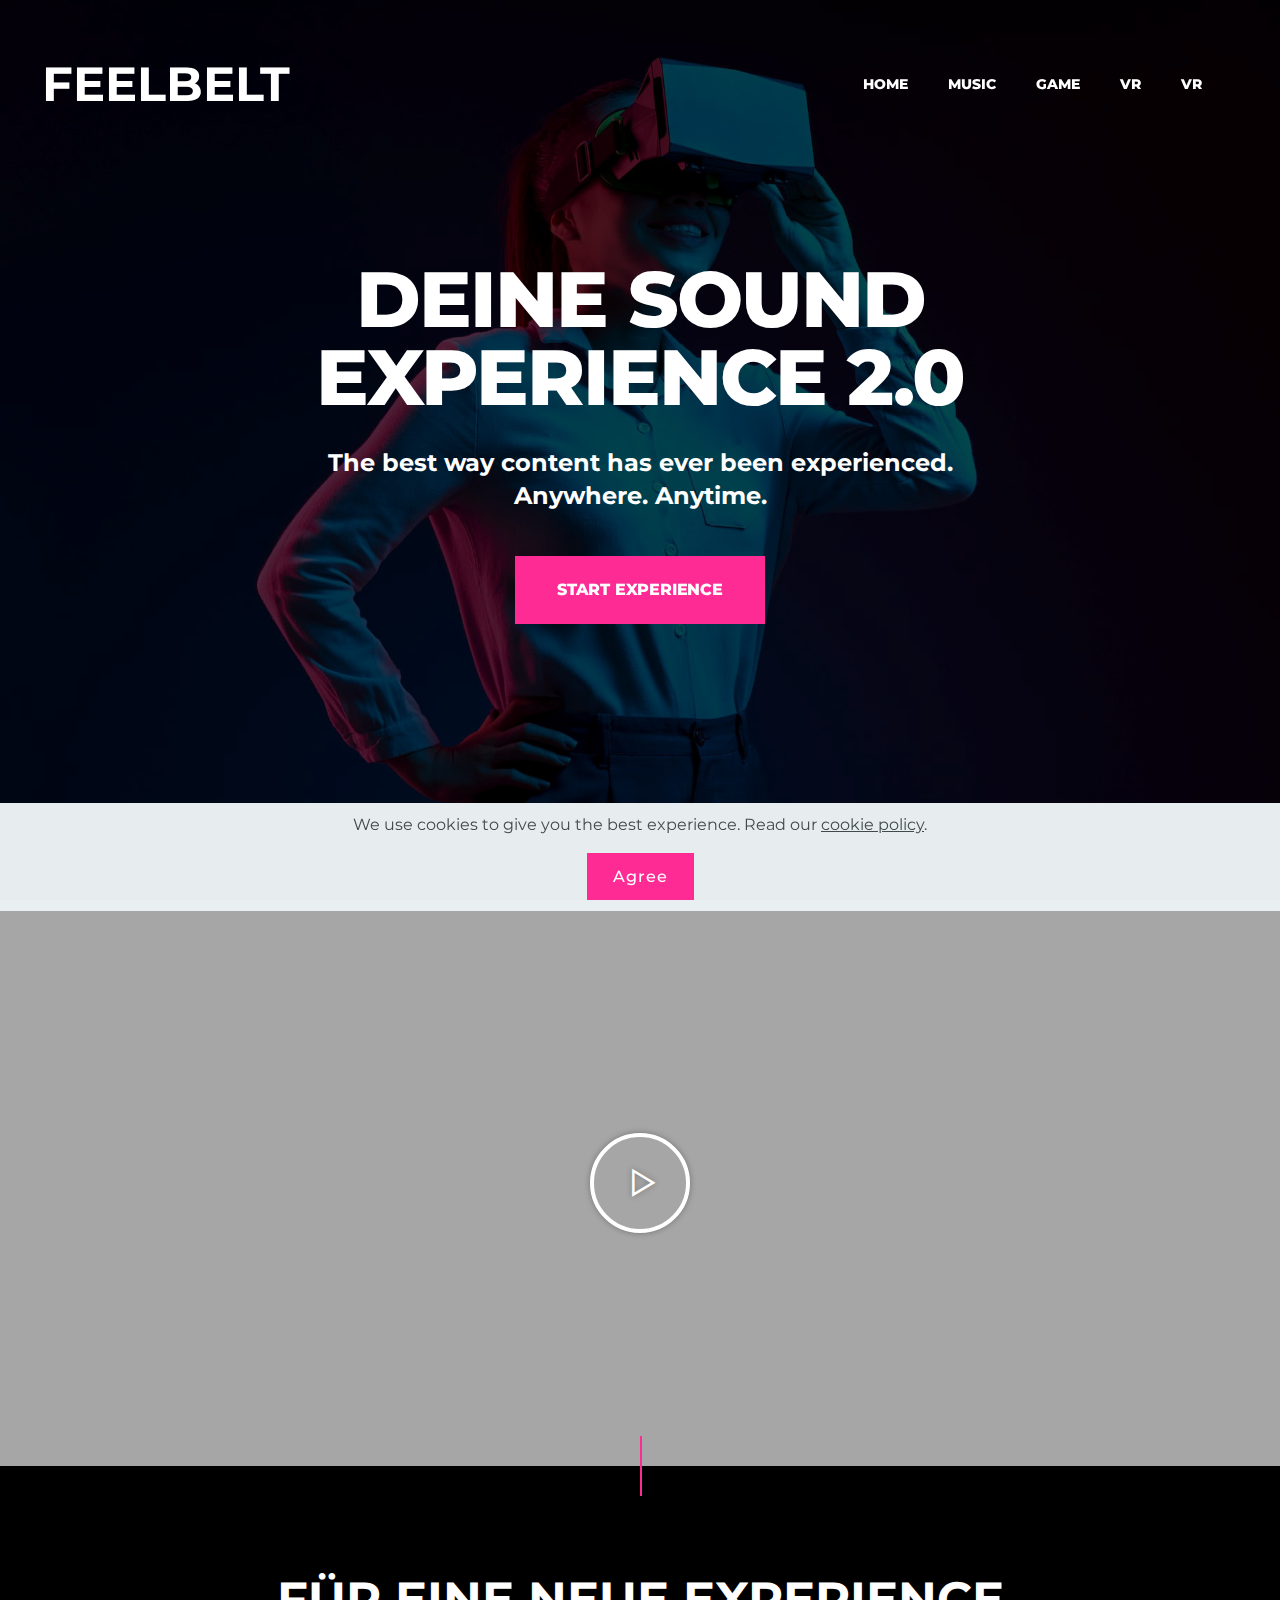
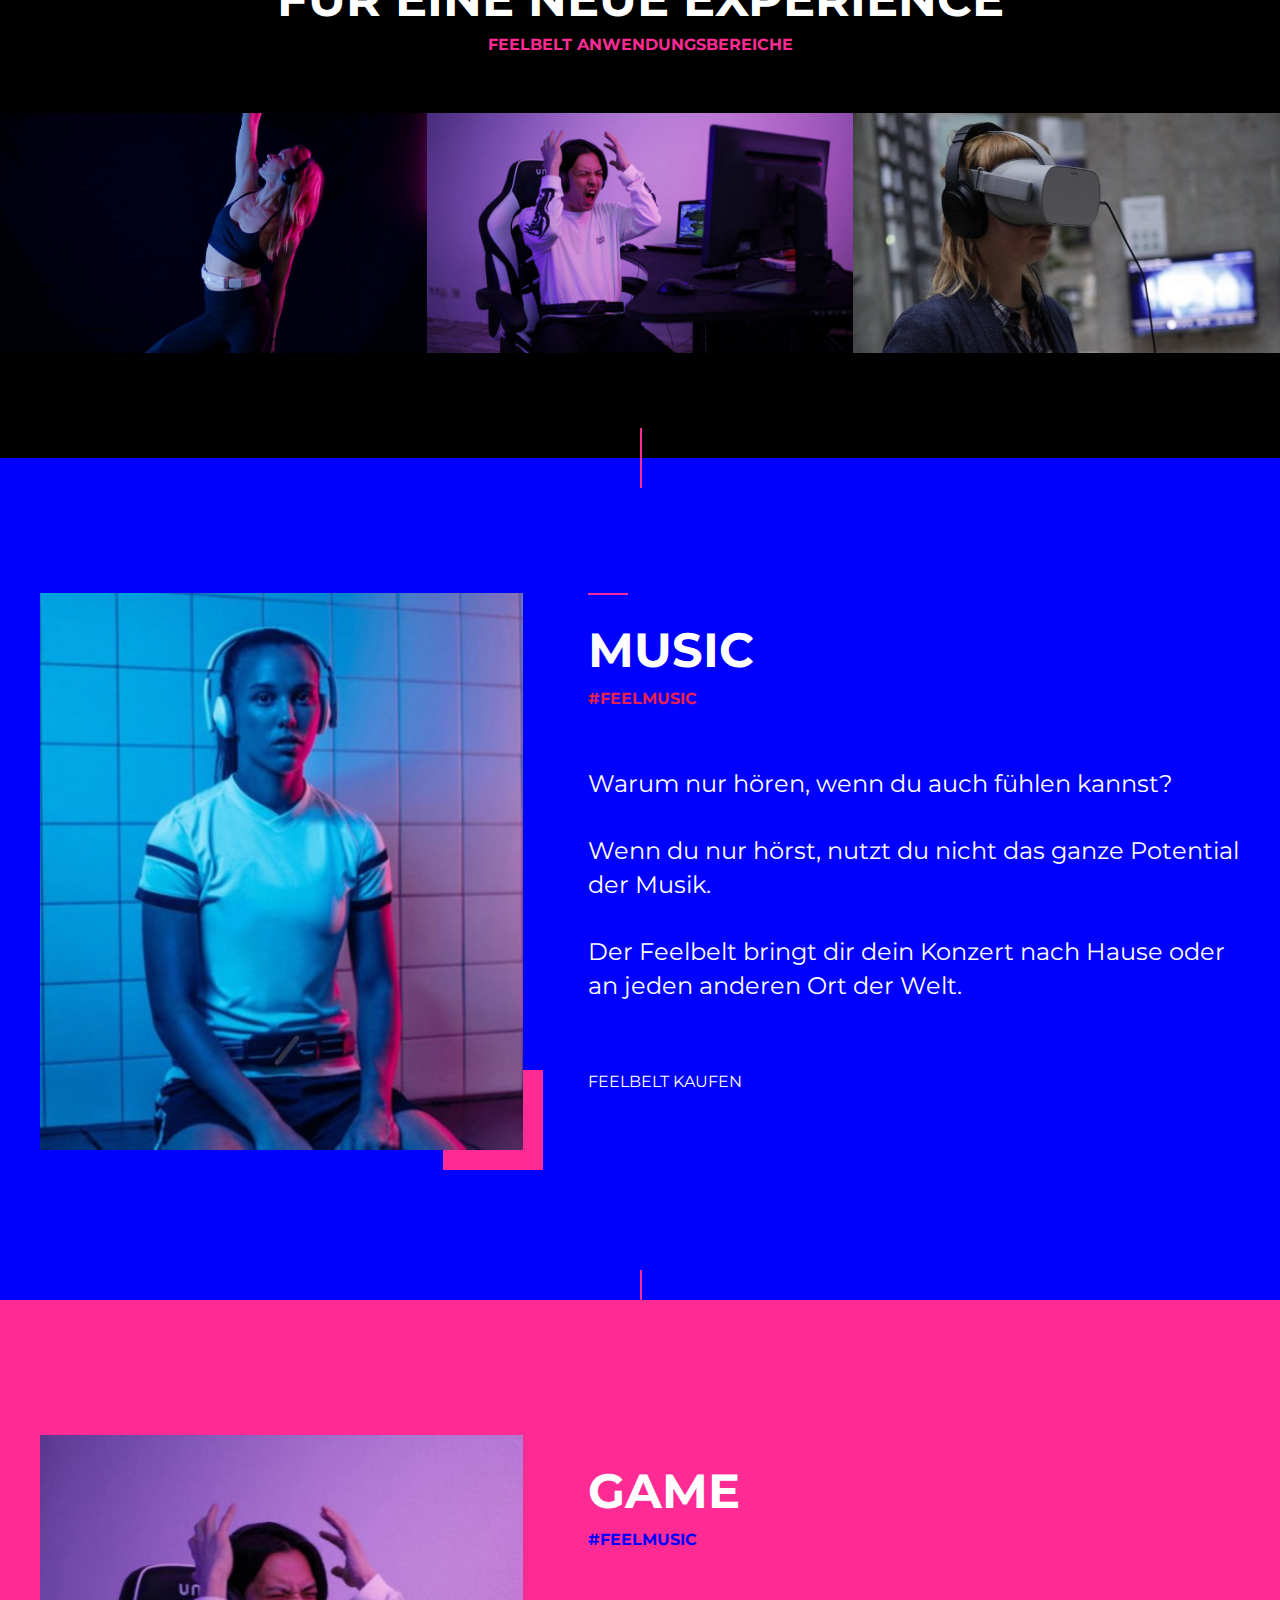
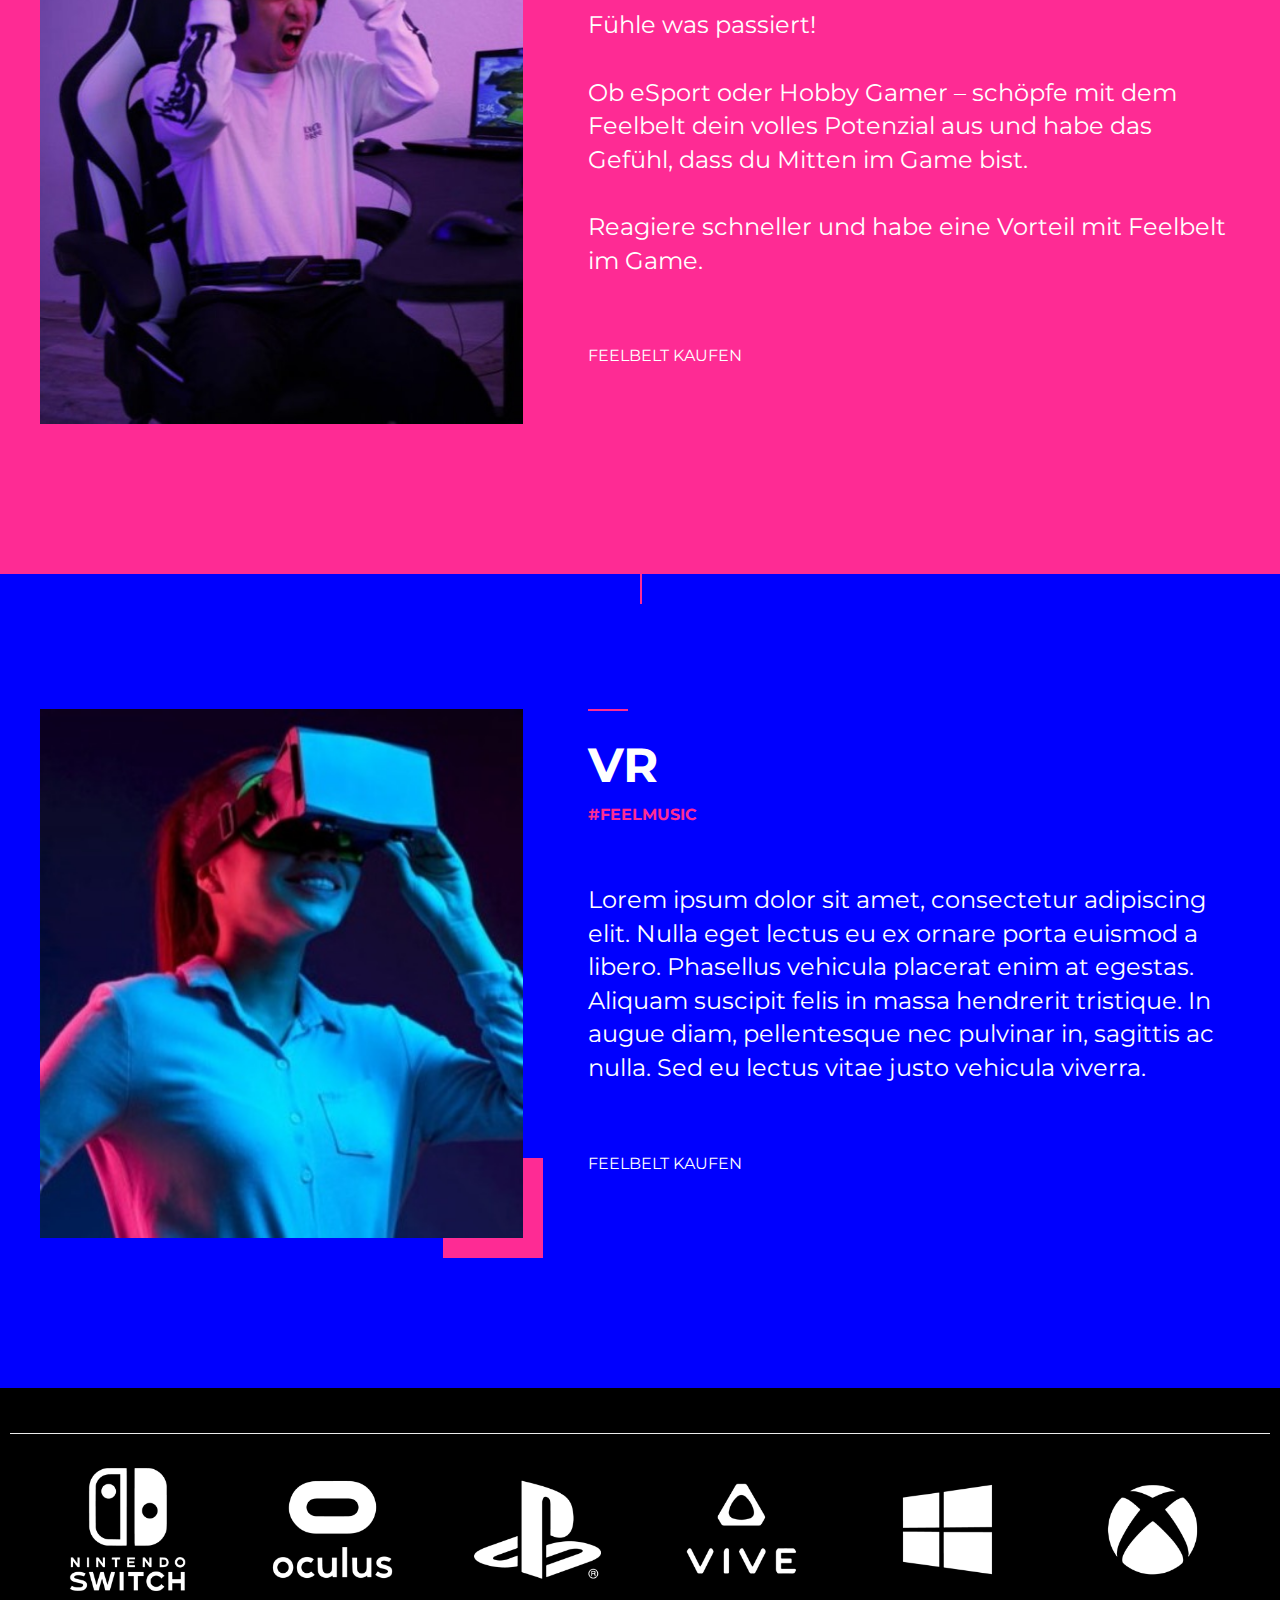
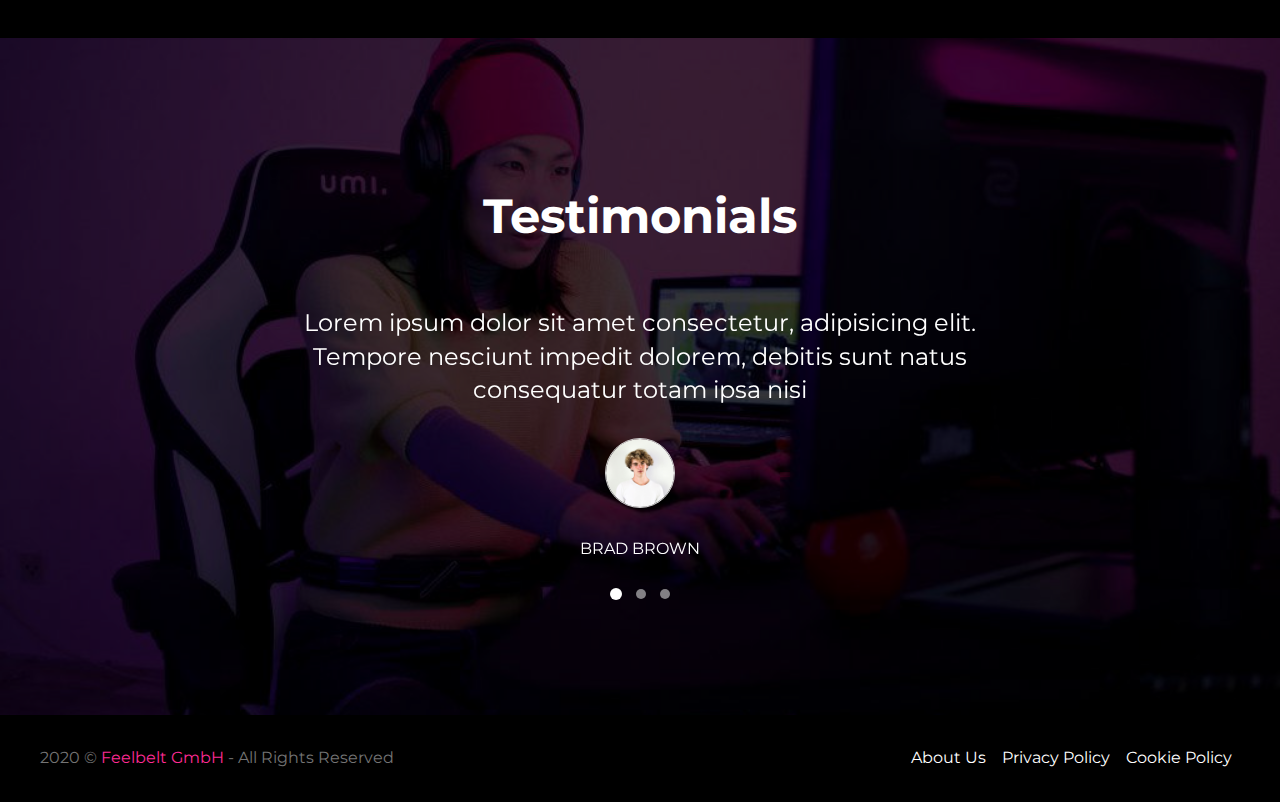
==== commit 216778d5: "v3" ====
--- a/index.html
+++ b/index.html
@@ -1,12 +1,12 @@
 <!DOCTYPE html>
-<html  >
+<html  lang="de">
 <head>
   <!-- Site made with Mobirise Website Builder v5.0.23, https://mobirise.com -->
   <meta charset="UTF-8">
   <meta http-equiv="X-UA-Compatible" content="IE=edge">
   <meta name="generator" content="Mobirise v5.0.23, mobirise.com">
   <meta name="viewport" content="width=device-width, initial-scale=1, minimum-scale=1">
-  <link rel="shortcut icon" href="assets/images/logo2.png" type="image/x-icon">
+  <link rel="shortcut icon" href="assets/images/feelbelt-icon-web-1-128x128.png" type="image/x-icon">
   <meta name="description" content="">
   
   
@@ -24,11 +24,59 @@
   
   
   
-  
-
+<!-- Google Tag Manager -->
+<script>(function(w,d,s,l,i){w[l]=w[l]||[];w[l].push({'gtm.start':
+new Date().getTime(),event:'gtm.js'});var f=d.getElementsByTagName(s)[0],
+j=d.createElement(s),dl=l!='dataLayer'?'&l='+l:'';j.async=true;j.src=
+'https://www.googletagmanager.com/gtm.js?id='+i+dl;f.parentNode.insertBefore(j,f);
+})(window,document,'script','dataLayer','GTM-PVQTPR3');</script>
+<!-- End Google Tag Manager -->
+
+
+<!-- Start of HubSpot Embed Code -->
+<script type="text/javascript" id="hs-script-loader" async defer src="//js.hs-scripts.com/8183731.js"></script>
+<!-- End of HubSpot Embed Code -->
+
+<!-- Facebook Pixel Code -->
+<script>
+  !function(f,b,e,v,n,t,s)
+  {if(f.fbq)return;n=f.fbq=function(){n.callMethod?
+  n.callMethod.apply(n,arguments):n.queue.push(arguments)};
+  if(!f._fbq)f._fbq=n;n.push=n;n.loaded=!0;n.version='2.0';
+  n.queue=[];t=b.createElement(e);t.async=!0;
+  t.src=v;s=b.getElementsByTagName(e)[0];
+  s.parentNode.insertBefore(t,s)}(window, document,'script',
+  'https://connect.facebook.net/en_US/fbevents.js');
+  fbq('init', '2832606960310382');
+  fbq('track', 'PageView');
+</script>
+<noscript><img height="1" width="1" style="display:none"
+  src="https://www.facebook.com/tr?id=2832606960310382&ev=PageView&noscript=1"
+/></noscript>
+<!-- End Facebook Pixel Code -->
+
+  
+<meta name="theme-color" content="#000000">
+<link rel="manifest" href="manifest.json">
+<script src="sw-connect.js"></script>
+<meta name="apple-mobile-web-app-capable" content="yes">
+<link rel="apple-touch-startup-image" media="(device-width: 320px) and (device-height: 568px) and (-webkit-device-pixel-ratio: 2) and (orientation: portrait)" href="assets/images/apple-launch-640x1136.png">
+<link rel="apple-touch-startup-image" media="(device-width: 375px) and (device-height: 667px) and (-webkit-device-pixel-ratio: 2) and (orientation: portrait)" href="assets/images/apple-launch-750x1334.png">
+<link rel="apple-touch-startup-image" media="(device-width: 414px) and (device-height: 736px) and (-webkit-device-pixel-ratio: 3) and (orientation: portrait)" href="assets/images/apple-launch-1242x2208.png">
+<link rel="apple-touch-startup-image" media="(device-width: 375px) and (device-height: 812px) and (-webkit-device-pixel-ratio: 3) and (orientation: portrait)" href="assets/images/apple-launch-1125x2436.png">
+<link rel="apple-touch-startup-image" media="(device-width: 768px) and (device-height: 1024px) and (-webkit-device-pixel-ratio: 2) and (orientation: portrait)" href="assets/images/apple-launch-1536x2048.png">
+<link rel="apple-touch-startup-image" media="(device-width: 834px) and (device-height: 1112px) and (-webkit-device-pixel-ratio: 2) and (orientation: portrait)" href="assets/images/apple-launch-1668x2224.png">
+<link rel="apple-touch-startup-image" media="(device-width: 1024px) and (device-height: 1366px) and (-webkit-device-pixel-ratio: 2) and (orientation: portrait)" href="assets/images/apple-launch-2048x2732.png">
+<meta name="apple-mobile-web-app-status-bar-style" content="default">
+<meta name="apple-mobile-web-app-title" content="FEELBELT">
+<link rel="apple-touch-icon" href="apple-touch-icon.png">
 </head>
 <body>
-  
+  <!-- Google Tag Manager (noscript) -->
+<noscript><iframe src="https://www.googletagmanager.com/ns.html?id=GTM-PVQTPR3"
+height="0" width="0" style="display:none;visibility:hidden"></iframe></noscript>
+<!-- End Google Tag Manager (noscript) -->
+
   <section class="menu menu1 studiom4_menu1 cid-sfz2mH4loF" once="menu" id="menu1-a">
 
 	
@@ -50,421 +98,19 @@
 				</div>
 			</button>
 			<div class="collapse navbar-collapse" id="navbarSupportedContent">
-				<ul class="navbar-nav nav-dropdown" data-app-modern-menu="true"><li class="nav-item">
-						<a class="nav-link link text-white display-4" href="https://mobiri.se">
-							Home</a>
-					</li>
+				<ul class="navbar-nav nav-dropdown" data-app-modern-menu="true"><li class="nav-item"><a class="nav-link link text-white text-primary display-4" href="index.html#content6-c">HOME</a></li><li class="nav-item"><a class="nav-link link text-white text-primary display-4" href="index.html#content1-g">MUSIC</a></li><li class="nav-item"><a class="nav-link link text-white text-primary display-4" href="index.html#content1-k">GAME</a></li><li class="nav-item"><a class="nav-link link text-white text-primary display-4" href="index.html#content1-j">VR</a></li><li class="nav-item"><a class="nav-link link text-white text-primary display-4" href="index.html#content6-c">VR</a></li></ul>
+                
+                
+                <div id="product-component-1604675895977"></div>
+
+                
+                
+                
+                
+				<div class="icons-menu">
 					
-					
-
-					
-					<li class="nav-item"><a class="nav-link link text-white display-4" href="https://mobiri.se">
-							Events</a></li>
-					<li class="nav-item"><a class="nav-link link text-white display-4" href="https://mobiri.se">
-							Contact</a></li></ul>
-				<div class="icons-menu">
-					<a href="https://shop.feelbelt.de" target="_blank">
-						<span class="mbr-iconfont mobi-mbri-cart-full mobi-mbri"></span>
-					</a>
-					
-					
-					
-					
-					
-				</div>
-			</div>
-		</div>
-	</nav>
-</section>
-
-<section class="header2 studiom4_header2 cid-sfyGYsSR1U mbr-fullscreen" id="header2-0">
-
-	
-
-	<div class="mbr-overlay" style="opacity: 0.7; background-color: rgb(0, 0, 0);"></div>
-
-	<div class="container align-center">
-		<div class="row justify-content-md-center">
-			<div class="mbr-white col-md-10 col-lg-7">
-				
-				<h1 class="mbr-section-title mbr-semibold mbr-fonts-style align-center display-1">FEELBELT</h1>
-				<p class="mbr-text mbr-fonts-style display-5"><strong>The best way content has ever been experienced.<br>Anywhere. Anytime.</strong></p>
-				<div class="mbr-section-btn align-center"><a class="btn btn-danger display-7" href="https://mobiri.se">START EXPERIENCE</a></div>
-			</div>
-		</div>
-	</div>
-
-	
-</section>
-
-<section class="mbr-section info3 studiom4_info3 cid-sfz8c1x108" id="info3-h">
-
-    
-
-    
-
-    <div class="container">
-        <div class="row">
-            <div class="col-lg-12 align-center">
-                <h2 class="mbr-fonts-style mbr-section-title mbr-bold mbr-black display-2">FÜR EINE NEUE EXPERIENCE</h2>
-                
-                <p class="mbr-text mbr-fonts-style display-7"><strong>FEELBELT</strong></p>
-            </div>
-        </div>
-    </div>
-</section>
-
-<section class="video1 studiom4_video1 cid-sfyHrtIMbI" data-bg-video="https://www.youtube.com/watch?v=4a6Ov1Gzh8Q" id="video1-3">
-
-    
-
-    <div class="mbr-overlay" style="opacity: 0.3; background-color: rgb(0, 0, 0);">
-    </div>
-
-    <div class="container align-center">
-        <div class="row justify-content-md-center">
-            <div class="mbr-white col-md-10">
-                
-                
-                <div class="mbr-media show-modal align-center py-2" data-modal=".modalWindow">
-                    <div class="icon-wrap">
-                        <span class="mbr-iconfont mobi-mbri-play mobi-mbri"></span>
-                    </div>
-                </div>
-                
-                
-            </div>
-        </div>
-    </div>
-
-    <div>
-        <div class="modalWindow" style="display: none;">
-            <div class="modalWindow-container">
-                <div class="modalWindow-video-container">
-                    <div class="modalWindow-video">
-                        <iframe width="100%" height="100%" frameborder="0" allowfullscreen="1" data-src="https://www.youtube.com/watch?v=4a6Ov1Gzh8Q"></iframe>
-                    </div>
-                    <a class="close" role="button" data-dismiss="modal">
-                        <span aria-hidden="true" class="mbri-close mbr-iconfont closeModal"></span>
-                        <span class="sr-only">Close</span>
-                    </a>
-                </div>
-            </div>
-        </div>
-    </div>
-</section>
-
-<section class="features8 studiom4_features8 cid-sfz6KjH2CE" id="features8-f">
-
-	
-
-	
-
-	<div class="container">
-		<div class="row">
-			<div class="title col-12 align-center">
-				
-				
-			</div>
-
-			<div class="card col-12 col-md-6 col-lg-4">
-				<div class="img-block">
-					<div class="wrapper-img">
-						<img src="assets/images/office-1.jpg">
-					</div>
-					<div class="title-block">
-						<div class="mbr-section-btn align-center"><a class="btn btn-danger display-4" href="https://mobiri.se">SEE PREVIEW</a></div>
-					</div>
-					<h4 class="mbr-fonts-style signature mbr-bold mbr-white align-center display-5">EASY OPTIONS</h4>
-				</div>
-			</div>
-
-			<div class="card col-12 col-md-6 col-lg-4">
-				<div class="img-block">
-					<div class="wrapper-img">
-						<img src="assets/images/office-2.jpg">
-					</div>
-					<div class="title-block">
-
-						<div class="mbr-section-btn align-center"><a class="btn btn-danger display-4" href="https://mobiri.se">SEE PREVIEW</a></div>
-					</div>
-					<h4 class="mbr-fonts-style signature mbr-bold mbr-white align-center display-5">LIVE STATISTICS</h4>
-				</div>
-			</div>
-
-			<div class="card col-12 col-md-6 col-lg-4">
-				<div class="img-block">
-					<div class="wrapper-img">
-						<img src="assets/images/office-3.jpg">
-					</div>
-					<div class="title-block">
-						<div class="mbr-section-btn align-center"><a class="btn btn-danger display-4" href="https://mobiri.se">SEE PREVIEW</a></div>
-					</div>
-					<h4 class="mbr-fonts-style signature mbr-bold mbr-white align-center display-5">GREAT SUPPORT</h4>
-				</div>
-			</div>
-
-			
-		</div>
-	</div>
-</section>
-
-<section class="content1 vertical-line studiom4_content1 cid-sfz7xGiPBy" id="content1-g">
-
-    
-
-    
-
-    <div class="container">
-        <div class="row">
-
-            <div class="col-md-12 col-lg-5">
-                <div class="mbr-figure">
-                    <img src="assets/images/tory-main-web2-965x573.jpeg" alt="Mobirise" title="">
-                </div>
-            </div>
-            <div class="col-md-12 col-lg-7 left-block">
-                <div class="media-content">
-                    <div class="line line-title"></div>
-                    <h2 class="mbr-section-title align-left mbr-bold mbr-black mbr-fonts-style display-2">MUSIC</h2>
-                    <h3 class="mbr-section-subtitle mbr-section-subtitle-1 mbr-bold align-left mbr-fonts-style display-7">#FEELMUSIC</h3>
-                    <div class="mbr-section-text">
-                        <p class="mbr-text align-left mbr-fonts-style display-5">Lorem ipsum
-                            dolor sit amet, consectetur adipiscing elit. Nulla eget lectus eu ex ornare porta euismod a
-                            libero. Phasellus vehicula placerat enim at egestas. Aliquam suscipit felis in massa
-                            hendrerit tristique. In augue diam, pellentesque nec pulvinar in, sagittis ac nulla. Sed eu
-                            lectus vitae justo vehicula viverra.
-                        </p>
-                    </div>
-                    <h3 class="mbr-section-subtitle mbr-section-subtitle-2 mbr-bold align-left mbr-black mbr-fonts-style display-7">
-                        <a href="index.html#content6-c" class="text-white">FEELBELT KAUFEN</a></h3>
-                    
-                </div>
-            </div>
-        </div>
-    </div>
-</section>
-
-<section class="content1 vertical-line studiom4_content1 cid-sfzbMc30DV" id="content1-j">
-
-    
-
-    
-
-    <div class="container">
-        <div class="row">
-
-            <div class="col-md-12 col-lg-5">
-                <div class="mbr-figure">
-                    <img src="assets/images/cheerful-woman-in-vr-headset-4lhdcbf-965x644.jpeg" alt="Mobirise" title="">
-                </div>
-            </div>
-            <div class="col-md-12 col-lg-7 left-block">
-                <div class="media-content">
-                    <div class="line line-title"></div>
-                    <h2 class="mbr-section-title align-left mbr-bold mbr-black mbr-fonts-style display-2">VR</h2>
-                    <h3 class="mbr-section-subtitle mbr-section-subtitle-1 mbr-bold align-left mbr-fonts-style display-7">#FEELMUSIC</h3>
-                    <div class="mbr-section-text">
-                        <p class="mbr-text align-left mbr-fonts-style display-5">Lorem ipsum
-                            dolor sit amet, consectetur adipiscing elit. Nulla eget lectus eu ex ornare porta euismod a
-                            libero. Phasellus vehicula placerat enim at egestas. Aliquam suscipit felis in massa
-                            hendrerit tristique. In augue diam, pellentesque nec pulvinar in, sagittis ac nulla. Sed eu
-                            lectus vitae justo vehicula viverra.
-                        </p>
-                    </div>
-                    <h3 class="mbr-section-subtitle mbr-section-subtitle-2 mbr-bold align-left mbr-black mbr-fonts-style display-7">
-                        <a href="index.html#content6-c" class="text-white">FEELBELT KAUFEN</a></h3>
-                    
-                </div>
-            </div>
-        </div>
-    </div>
-</section>
-
-<section class="content7 studiom4_content7 cid-sfz95lt1qS" id="content7-i">
-
-    
-
-    
-
-    <div class="container-fluid align-center">
-        <div class="row justify-content-md-center">
-            <div class="col-md-12 col-lg-6 m-auto left-block">
-                <div class="media-content">
-                    <h1 class="mbr-section-title align-left mbr-bold mbr-white mbr-fonts-style display-2">
-                        I Make a professional and creative design</h1>
-                    
-                    <div class="mbr-section-text mbr-white">
-                        <p class="mbr-text align-left mbr-fonts-style mbr-white display-7">Lorem ipsum
-                            dolor sit amet, consectetur adipiscing elit. Nulla eget lectus eu ex ornare porta euismod a
-                            libero. Lorem ipsum dolor sit amet consectetur adipisicing elit. Quidem,
-                            necessitatibus!<br><br> Phasellus vehicula placerat enim at egestas. Aliquam suscipit felis
-                            in massa
-                            hendrerit tristique. In augue diam, pellentesque nec pulvinar in, sagittis ac nulla.</p>
-                    </div>
-                    <div class="mbr-section-btn align-left"><a class="btn btn-danger display-7" href="https://mobiri.se">Read Our Story</a></div>
-                </div>
-            </div>
-            <div class="mbr-white col-md-12 col-12 col-lg-6 video-block">
-                <div class="box">
-                    <div class="mbr-media show-modal align-center py-2" data-modal=".modalWindow">
-                        <div class="icon-wrap">
-                            <span class="mbr-iconfont mobi-mbri-play mobi-mbri"></span>
-                        </div>
-                    </div>
-                </div>
-            </div>
-        </div>
-    </div>
-    <div>
-        <div class="modalWindow" style="display: none;">
-            <div class="modalWindow-container">
-                <div class="modalWindow-video-container">
-                    <div class="modalWindow-video">
-                        <iframe width="100%" height="100%" frameborder="0" allowfullscreen="1" data-src="https://vimeo.com/94651406"></iframe>
-                    </div>
-                    <a class="close" role="button" data-dismiss="modal">
-                        <span aria-hidden="true" class="mbri-close mbr-iconfont closeModal"></span>
-                        <span class="sr-only">Close</span>
-                    </a>
-                </div>
-            </div>
-        </div>
-    </div>
-</section>
-
-<section class="features7 studiom4_features7 vertical-line cid-sfyJE2jWUz" id="features7-5">
-
-	
-
-	
-
-	<div class="container-fluid">
-		<div class="row">
-			<div class="title col-12 align-center">
-				<h2 class="mbr-bold mbr-fonts-style mbr-section-title mbr-white display-2">
-					FÜR EINE NEUE EXPERIENCE</h2>
-				<h3 class="mbr-section-subtitle mbr-bold mbr-fonts-style display-7">FEELBELT ANWENDUNGSBEREICHE</h3>
-			</div>
-
-			<div class="card col-12 col-md-6 col-lg-4">
-				<div class="img-block">
-					<div class="wrapper-img">
-						<img src="assets/images/2020-03-18-feelbelt-produktvideo-screenshot-3-1024x576.jpeg" alt="" title="">
-					</div>
-					<div class="title-block">
-						<h4 class="mbr-fonts-style signature mbr-bold mbr-white align-center display-5">MUSIC</h4>
-						<h5 class="desk mbr-fonts-style mbr-white align-center display-4">#feelmusic</h5>
-					</div>
-				</div>
-			</div>
-
-			<div class="card col-12 col-md-6 col-lg-4">
-				<div class="img-block">
-					<div class="wrapper-img">
-						<img src="assets/images/mg-3752-1024x683.jpeg" alt="" title="">
-					</div>
-					<div class="title-block">
-						<h4 class="mbr-fonts-style signature mbr-bold mbr-white align-center display-5">GAME</h4>
-						<h5 class="desk mbr-fonts-style mbr-white align-center display-4">#feelgame</h5>
-					</div>
-				</div>
-			</div>
-
-			<div class="card col-12 col-md-6 col-lg-4">
-				<div class="img-block">
-					<div class="wrapper-img">
-						<img src="assets/images/mg-3553-683x1024.jpeg" alt="" title="">
-					</div>
-					<div class="title-block">
-						<h4 class="mbr-fonts-style signature mbr-bold mbr-white align-center display-5">
-							<a href="#" class="text-white mbr-bold">V</a>R</h4>
-						<h5 class="desk mbr-fonts-style mbr-white align-center display-4">#feelvr</h5>
-					</div>
-				</div>
-			</div>
-
-			
-		</div>
-	</div>
-</section>
-
-<section class="image2 studiom4_image2 cid-sfz1zrhtYp" id="image2-8">
-
-    
-
-    
-
-    <div class="container">
-        <div class="row justify-content-center">
-            <div class="card col-sm-6 col-md-2 col-lg-2">
-                <div class="card-wrapper">
-                    <div class="card-img">
-                        <img src="assets/images/nintendoswitch-201x201.png" alt="Mobirise" title="">
-                    </div>
-
-                </div>
-            </div>
-
-            <div class="card col-sm-6 col-md-2 col-lg-2">
-                <div class="card-wrapper">
-                    <div class="card-img">
-                        <img src="assets/images/oculus-201x201.png" alt="Mobirise" title="">
-                    </div>
-                </div>
-            </div>
-
-            <div class="card col-sm-6 col-md-2 col-lg-2">
-                <div class="card-wrapper">
-                    <div class="card-img">
-                        <img src="assets/images/playstation-201x201.png" alt="Mobirise" title="">
-                    </div>
-
-                </div>
-            </div>
-
-            <div class="card col-sm-6 col-md-2 col-lg-2">
-                <div class="card-wrapper">
-                    <div class="card-img">
-                        <img src="assets/images/vive-201x201.png" alt="Mobirise" title="">
-                    </div>
-
-                </div>
-            </div>
-            <div class="card col-sm-6 col-md-2 col-lg-2">
-                <div class="card-wrapper">
-                    <div class="card-img">
-                        <img src="assets/images/windows-201x201.png" alt="Mobirise" title="">
-                    </div>
-                </div>
-            </div>
-            <div class="card col-sm-6 col-md-2 col-lg-2">
-                <div class="card-wrapper">
-                    <div class="card-img">
-                        <img src="assets/images/xbox-201x201.png" alt="Mobirise" title="">
-                    </div>
-                </div>
-            </div>
-        </div>
-    </div>
-</section>
-
-<section class="content6 studiom4_content6 cid-sfz4U3G89Y" id="content6-c">
-	
-
-	
-
-	<div class="container">
-		<div class="row wrapper">
-			<div class="col-sm-12 col-md-12 col-lg-6 text-block">
-				<h1 class="mbr-section-title mbr-semibold mbr-fonts-style mbr-white display-2">Feelbelt kaufen</h1>
-				
-				
-			</div>
-			<div class="col-sm-12 col-md-12 col-lg-6 block-btn m-auto">
-				<div id="product-component-1604666832845"></div>
-<div id="product-component-1604667197284"></div>
-<script type="text/javascript">
+                        
+                        <script type="text/javascript">
 /*<![CDATA[*/
 (function () {
   var scriptURL = 'https://sdks.shopifycdn.com/buy-button/latest/buy-button-storefront.min.js';
@@ -491,8 +137,8 @@
     });
     ShopifyBuy.UI.onReady(client).then(function (ui) {
       ui.createComponent('product', {
-        id: '6013161406641',
-        node: document.getElementById('product-component-1604667197284'),
+        id: '6013131587761',
+        node: document.getElementById('product-component-1604675895977'),
         moneyFormat: '%E2%82%AC%7B%7Bamount_with_comma_separator%7D%7D',
         options: {
   "product": {
@@ -729,7 +375,363 @@
 })();
 /*]]>*/
 </script>
+                        
+                        
+                  
+					
+					
+					
+					
+					
+					
+				</div>
 			</div>
+		</div>
+	</nav>
+</section>
+
+<section class="header2 studiom4_header2 cid-sfyGYsSR1U mbr-fullscreen" id="header2-0">
+
+	
+
+	<div class="mbr-overlay" style="opacity: 0.7; background-color: rgb(0, 0, 0);"></div>
+
+	<div class="container align-center">
+		<div class="row justify-content-md-center">
+			<div class="mbr-white col-md-10 col-lg-7">
+				
+				<h1 class="mbr-section-title mbr-semibold mbr-fonts-style align-center display-1">DEINE SOUND EXPERIENCE 2.0</h1>
+				<p class="mbr-text mbr-fonts-style display-5"><strong>The best way content has ever been experienced.<br>Anywhere. Anytime.</strong></p>
+				<div class="mbr-section-btn align-center"><a class="btn btn-danger display-7" href="index.html#video1-3">START EXPERIENCE</a></div>
+			</div>
+		</div>
+	</div>
+
+	
+</section>
+
+<section class="video1 studiom4_video1 cid-sfyHrtIMbI" data-bg-video="https://www.youtube.com/watch?v=4a6Ov1Gzh8Q" id="video1-3">
+
+    
+
+    <div class="mbr-overlay" style="opacity: 0.3; background-color: rgb(0, 0, 0);">
+    </div>
+
+    <div class="container align-center">
+        <div class="row justify-content-md-center">
+            <div class="mbr-white col-md-10">
+                
+                
+                <div class="mbr-media show-modal align-center py-2" data-modal=".modalWindow">
+                    <div class="icon-wrap">
+                        <span class="mbr-iconfont mobi-mbri-play mobi-mbri"></span>
+                    </div>
+                </div>
+                
+                
+            </div>
+        </div>
+    </div>
+
+    <div>
+        <div class="modalWindow" style="display: none;">
+            <div class="modalWindow-container">
+                <div class="modalWindow-video-container">
+                    <div class="modalWindow-video">
+                        <iframe width="100%" height="100%" frameborder="0" allowfullscreen="1" data-src="https://www.youtube.com/watch?v=4a6Ov1Gzh8Q"></iframe>
+                    </div>
+                    <a class="close" role="button" data-dismiss="modal">
+                        <span aria-hidden="true" class="mbri-close mbr-iconfont closeModal"></span>
+                        <span class="sr-only">Close</span>
+                    </a>
+                </div>
+            </div>
+        </div>
+    </div>
+</section>
+
+<section class="features7 studiom4_features7 vertical-line cid-sfyJE2jWUz" id="features7-5">
+
+	
+
+	
+
+	<div class="container-fluid">
+		<div class="row">
+			<div class="title col-12 align-center">
+				<h2 class="mbr-bold mbr-fonts-style mbr-section-title mbr-white display-2">
+					FÜR EINE NEUE EXPERIENCE</h2>
+				<h3 class="mbr-section-subtitle mbr-bold mbr-fonts-style display-7">FEELBELT ANWENDUNGSBEREICHE</h3>
+			</div>
+
+			<div class="card col-12 col-md-6 col-lg-4">
+				<div class="img-block">
+					<div class="wrapper-img">
+						<img src="assets/images/2020-03-18-feelbelt-produktvideo-screenshot-3-1024x576.jpeg" alt="" title="">
+					</div>
+					<div class="title-block">
+						<h4 class="mbr-fonts-style signature mbr-bold mbr-white align-center display-5"><a href="index.html#content1-g" class="text-primary">MUSIC</a></h4>
+						<h5 class="desk mbr-fonts-style mbr-white align-center display-4">#feelmusic</h5>
+					</div>
+				</div>
+			</div>
+
+			<div class="card col-12 col-md-6 col-lg-4">
+				<div class="img-block">
+					<div class="wrapper-img">
+						<img src="assets/images/mg-3752-1024x683.jpeg" alt="" title="">
+					</div>
+					<div class="title-block">
+						<h4 class="mbr-fonts-style signature mbr-bold mbr-white align-center display-5"><a href="index.html#content1-k" class="text-primary">GAME</a></h4>
+						<h5 class="desk mbr-fonts-style mbr-white align-center display-4">#feelgame</h5>
+					</div>
+				</div>
+			</div>
+
+			<div class="card col-12 col-md-6 col-lg-4">
+				<div class="img-block">
+					<div class="wrapper-img">
+						<img src="assets/images/mg-3553-683x1024.jpeg" alt="" title="">
+					</div>
+					<div class="title-block">
+						<h4 class="mbr-fonts-style signature mbr-bold mbr-white align-center display-5">
+							<a href="index.html#content1-j" class="text-white mbr-bold text-primary">VR</a></h4>
+						<h5 class="desk mbr-fonts-style mbr-white align-center display-4">#feelvr</h5>
+					</div>
+				</div>
+			</div>
+
+			
+		</div>
+	</div>
+</section>
+
+<section class="content1 vertical-line studiom4_content1 cid-sfz7xGiPBy" id="content1-g">
+
+    
+
+    
+
+    <div class="container">
+        <div class="row">
+
+            <div class="col-md-12 col-lg-5">
+                <div class="mbr-figure">
+                    <img src="assets/images/tory-main-web2-965x573.jpeg" alt="Mobirise" title="">
+                </div>
+            </div>
+            <div class="col-md-12 col-lg-7 left-block">
+                <div class="media-content">
+                    <div class="line line-title"></div>
+                    <h2 class="mbr-section-title align-left mbr-bold mbr-black mbr-fonts-style display-2">MUSIC</h2>
+                    <h3 class="mbr-section-subtitle mbr-section-subtitle-1 mbr-bold align-left mbr-fonts-style display-7">#FEELMUSIC</h3>
+                    <div class="mbr-section-text">
+                        <p class="mbr-text align-left mbr-fonts-style display-5">Warum nur hören, wenn du auch fühlen kannst? <br><br>Wenn du nur hörst, nutzt du nicht das ganze Potential der Musik.<br><br>Der Feelbelt bringt dir dein Konzert nach Hause oder an jeden anderen Ort der Welt.</p>
+                    </div>
+                    <h3 class="mbr-section-subtitle mbr-section-subtitle-2 mbr-bold align-left mbr-black mbr-fonts-style display-7">
+                        <a href="index.html#content6-c" class="text-white">FEELBELT KAUFEN</a></h3>
+                    
+                </div>
+            </div>
+        </div>
+    </div>
+</section>
+
+<section class="content1 vertical-line studiom4_content1 cid-sfzBWNxRZe" id="content1-k">
+
+    
+
+    
+
+    <div class="container">
+        <div class="row">
+
+            <div class="col-md-12 col-lg-5">
+                <div class="mbr-figure">
+                    <img src="assets/images/mg-3752-965x644.jpeg" alt="Mobirise" title="">
+                </div>
+            </div>
+            <div class="col-md-12 col-lg-7 left-block">
+                <div class="media-content">
+                    <div class="line line-title"></div>
+                    <h2 class="mbr-section-title align-left mbr-bold mbr-black mbr-fonts-style display-2">GAME</h2>
+                    <h3 class="mbr-section-subtitle mbr-section-subtitle-1 mbr-bold align-left mbr-fonts-style display-7">#FEELMUSIC</h3>
+                    <div class="mbr-section-text">
+                        <p class="mbr-text align-left mbr-fonts-style display-5">Fühle was passiert! <br><br>Ob eSport oder Hobby Gamer – schöpfe mit dem Feelbelt dein volles Potenzial aus und habe das Gefühl, dass du Mitten im Game bist.<br><br>Reagiere schneller und habe eine Vorteil mit Feelbelt im Game.</p>
+                    </div>
+                    <h3 class="mbr-section-subtitle mbr-section-subtitle-2 mbr-bold align-left mbr-black mbr-fonts-style display-7">
+                        <a href="index.html#content6-c" class="text-white">FEELBELT KAUFEN</a></h3>
+                    
+                </div>
+            </div>
+        </div>
+    </div>
+</section>
+
+<section class="content1 vertical-line studiom4_content1 cid-sfzbMc30DV" id="content1-j">
+
+    
+
+    
+
+    <div class="container">
+        <div class="row">
+
+            <div class="col-md-12 col-lg-5">
+                <div class="mbr-figure">
+                    <img src="assets/images/cheerful-woman-in-vr-headset-4lhdcbf-1-965x644.jpeg" alt="Mobirise" title="">
+                </div>
+            </div>
+            <div class="col-md-12 col-lg-7 left-block">
+                <div class="media-content">
+                    <div class="line line-title"></div>
+                    <h2 class="mbr-section-title align-left mbr-bold mbr-black mbr-fonts-style display-2">VR</h2>
+                    <h3 class="mbr-section-subtitle mbr-section-subtitle-1 mbr-bold align-left mbr-fonts-style display-7">#FEELMUSIC</h3>
+                    <div class="mbr-section-text">
+                        <p class="mbr-text align-left mbr-fonts-style display-5">Lorem ipsum
+                            dolor sit amet, consectetur adipiscing elit. Nulla eget lectus eu ex ornare porta euismod a
+                            libero. Phasellus vehicula placerat enim at egestas. Aliquam suscipit felis in massa
+                            hendrerit tristique. In augue diam, pellentesque nec pulvinar in, sagittis ac nulla. Sed eu
+                            lectus vitae justo vehicula viverra.
+                        </p>
+                    </div>
+                    <h3 class="mbr-section-subtitle mbr-section-subtitle-2 mbr-bold align-left mbr-black mbr-fonts-style display-7">
+                        <a href="index.html#content6-c" class="text-white text-primary">FEELBELT KAUFEN</a></h3>
+                    
+                </div>
+            </div>
+        </div>
+    </div>
+</section>
+
+<section class="image2 studiom4_image2 cid-sfz1zrhtYp" id="image2-8">
+
+    
+
+    
+
+    <div class="container">
+        <div class="row justify-content-center">
+            <div class="card col-sm-6 col-md-2 col-lg-2">
+                <div class="card-wrapper">
+                    <div class="card-img">
+                        <img src="assets/images/nintendoswitch-201x201.png" alt="Mobirise" title="">
+                    </div>
+
+                </div>
+            </div>
+
+            <div class="card col-sm-6 col-md-2 col-lg-2">
+                <div class="card-wrapper">
+                    <div class="card-img">
+                        <img src="assets/images/oculus-201x201.png" alt="Mobirise" title="">
+                    </div>
+                </div>
+            </div>
+
+            <div class="card col-sm-6 col-md-2 col-lg-2">
+                <div class="card-wrapper">
+                    <div class="card-img">
+                        <img src="assets/images/playstation-201x201.png" alt="Mobirise" title="">
+                    </div>
+
+                </div>
+            </div>
+
+            <div class="card col-sm-6 col-md-2 col-lg-2">
+                <div class="card-wrapper">
+                    <div class="card-img">
+                        <img src="assets/images/vive-201x201.png" alt="Mobirise" title="">
+                    </div>
+
+                </div>
+            </div>
+            <div class="card col-sm-6 col-md-2 col-lg-2">
+                <div class="card-wrapper">
+                    <div class="card-img">
+                        <img src="assets/images/windows-201x201.png" alt="Mobirise" title="">
+                    </div>
+                </div>
+            </div>
+            <div class="card col-sm-6 col-md-2 col-lg-2">
+                <div class="card-wrapper">
+                    <div class="card-img">
+                        <img src="assets/images/xbox-201x201.png" alt="Mobirise" title="">
+                    </div>
+                </div>
+            </div>
+        </div>
+    </div>
+</section>
+
+<section class="carouse2 slide testimonials-slider testimonials1 studiom4_testimonials1 cid-sfzSG5cNJG" data-interval="false" id="testimonials1-m">
+
+	
+
+	<div class="mbr-overlay" style="opacity: 0.6; background-color: rgb(0, 0, 0);">
+	</div>
+
+	<div class="container text-center">
+		<h2 class="title mbr-fonts-style display-2">
+			Testimonials</h2>
+		<div class="carousel slide" role="listbox" data-pause="true" data-keyboard="false" data-ride="false" data-interval="false">
+			<div class="carousel-inner">
+				
+				
+				
+			<div class="carousel-item">
+					<div class="user col-md-7">
+						<div class="user_text pb-1">
+							<p class="mbr-fonts-style mbr-text mbr-regular mbr-white display-5">
+								Lorem ipsum dolor sit amet consectetur, adipisicing elit. Tempore nesciunt impedit
+								dolorem, debitis sunt natus consequatur totam ipsa nisi</p>
+						</div>
+						<div class="user_image">
+							<img src="assets/images/team1.jpg">
+						</div>
+						<p class="user_name pb-1 mbr-fonts-style display-7">BRAD BROWN</p>
+					</div>
+				</div><div class="carousel-item">
+					<div class="user col-md-7">
+						<div class="user_text pb-1">
+							<p class="mbr-fonts-style mbr-regular mbr-text mbr-white display-5">
+								Omnis, eum fugiat maiores commodi minus facere eos natus quam officia vitae nobis iusto
+								cumque suscipit unde. Obcaecati voluptas sit</p>
+						</div>
+						<div class="user_image">
+							<img src="assets/images/team2.jpg">
+						</div>
+						<p class="user_name pb-1 mbr-fonts-style display-7">JASON BROWN</p>
+					</div>
+				</div><div class="carousel-item">
+					<div class="user col-md-7">
+						<div class="user_text pb-1">
+							<p class="mbr-fonts-style mbr-regular mbr-text mbr-white display-5">
+								Lorem ipsum dolor sit amet consectetur, adipisicing elit. Tempore nesciunt impedit
+								dolorem, debitis sunt natus consequatur totam ipsa nisi</p>
+						</div>
+						<div class="user_image">
+							<img src="assets/images/team3.jpg">
+						</div>
+						<p class="user_name pb-1 mbr-fonts-style display-7">ANN GRAYSON</p>
+					</div>
+				</div></div>
+			<ol class="carousel-indicators">
+				<li data-app-prevent-settings="" data-target="#slider1" class=" active" data-slide-to="0"></li>
+				<li data-app-prevent-settings="" data-target="#slider1" data-slide-to="1">
+				</li>
+				<li data-app-prevent-settings="" data-target="#slider1" data-slide-to="2">
+				</li>
+				
+				
+				
+				
+				
+				
+				
+			</ol>
+
+			
 		</div>
 	</div>
 </section>
@@ -745,7 +747,7 @@
 			<div class="media-container-row mbr-white col-lg-12">
 				<div class="row-copirayt col-sm-12 col-md-12 col-lg-6">
 					<p class="mbr-text mb-0 mbr-fonts-style mbr-white align-left display-7">
-						2025 © <a href="" class="link mbr-white">Marketing</a> - All Rights Reserved
+						2020 © <a href="https://feelbelt.de" class="link mbr-white text-primary">Feelbelt GmbH</a>&nbsp;- All Rights Reserved
 					</p>
 				</div>
 				<div class="row-links col-md-12 col-lg-6">
@@ -774,6 +776,8 @@
   <script src="assets/popper/popper.min.js"></script>
   <script src="assets/tether/tether.min.js"></script>
   <script src="assets/bootstrap/js/bootstrap.min.js"></script>
+  <script src="assets/web/assets/cookies-alert-plugin/cookies-alert-core.js"></script>
+  <script src="assets/web/assets/cookies-alert-plugin/cookies-alert-script.js"></script>
   <script src="assets/smoothscroll/smooth-scroll.js"></script>
   <script src="assets/dropdown/js/nav-dropdown.js"></script>
   <script src="assets/dropdown/js/navbar-dropdown.js"></script>
@@ -781,11 +785,14 @@
   <script src="assets/playervimeo/vimeo_player.js"></script>
   <script src="assets/ytplayer/jquery.mb.ytplayer.min.js"></script>
   <script src="assets/vimeoplayer/jquery.mb.vimeo_player.js"></script>
+  <script src="assets/bootstrapcarouselswipe/bootstrap-carousel-swipe.js"></script>
+  <script src="assets/mbr-testimonials-slider/mbr-testimonials-slider.js"></script>
   <script src="assets/theme/js/script.js"></script>
   
   
   
- <div id="scrollToTop" class="scrollToTop mbr-arrow-up"><a style="text-align: center;"><i class="mbr-arrow-up-icon mbr-arrow-up-icon-cm cm-icon cm-icon-smallarrow-up"></i></a></div>
+<input name="cookieData" type="hidden" data-cookie-customDialogSelector='null' data-cookie-colorText='#424a4d' data-cookie-colorBg='rgba(234, 239, 241, 0.99)' data-cookie-textButton='Agree' data-cookie-colorButton='' data-cookie-colorLink='#424a4d' data-cookie-underlineLink='true' data-cookie-text="We use cookies to give you the best experience. Read our <a href='https://www.feelbelt.de/de/datenschutzbestimmungen/'>cookie policy</a>.">
+   <div id="scrollToTop" class="scrollToTop mbr-arrow-up"><a style="text-align: center;"><i class="mbr-arrow-up-icon mbr-arrow-up-icon-cm cm-icon cm-icon-smallarrow-up"></i></a></div>
   
 </body>
 </html>--- a/assets/mobirise/css/mbr-additional.css
+++ b/assets/mobirise/css/mbr-additional.css
@@ -1125,37 +1125,6 @@
     text-align: center;
   }
 }
-.cid-sfz8c1x108 {
-  padding-top: 30px;
-  padding-bottom: 75px;
-  background-color: #000000;
-}
-@media (max-width: 767px) {
-  .cid-sfz8c1x108 h2 {
-    margin-bottom: 1rem;
-  }
-}
-@media (min-width: 767px) {
-  .cid-sfz8c1x108 .container {
-    position: relative;
-  }
-  .cid-sfz8c1x108 .row {
-    margin: 0;
-  }
-  .cid-sfz8c1x108 h2 {
-    margin: 0;
-  }
-}
-.cid-sfz8c1x108 .mbr-section-subtitle {
-  color: #e9204f;
-}
-.cid-sfz8c1x108 .mbr-text {
-  margin-top: 1.4rem;
-  color: #fe2b94;
-}
-.cid-sfz8c1x108 h2 {
-  color: #ffffff;
-}
 .cid-sfyHrtIMbI {
   padding-top: 225px;
   padding-bottom: 225px;
@@ -1234,498 +1203,9 @@
 .cid-sfyHrtIMbI a.close:hover {
   color: #ffffff;
 }
-.cid-sfz6KjH2CE {
-  padding-top: 75px;
-  padding-bottom: 75px;
-  background-color: #000000;
-}
-.cid-sfz6KjH2CE img {
-  width: 100%;
-  margin: 0;
-  transition: all 0.2s ease-in-out;
-  background-size: cover;
-}
-.cid-sfz6KjH2CE h4 {
-  margin-bottom: 0rem;
-}
-.cid-sfz6KjH2CE .mbr-section-title {
-  margin-bottom: 0.3rem;
-}
-.cid-sfz6KjH2CE .mbr-section-subtitle {
-  color: #e9204f;
-}
-.cid-sfz6KjH2CE .title {
-  margin-bottom: 3.5rem;
-}
-.cid-sfz6KjH2CE .card-img {
-  margin-bottom: 1.7rem;
-}
-.cid-sfz6KjH2CE .card-title {
-  margin-bottom: 1.5rem;
-}
-.cid-sfz6KjH2CE .row {
-  justify-content: center;
-}
-.cid-sfz6KjH2CE .card-box,
-.cid-sfz6KjH2CE .card-img {
-  transition: all 0.2s ease-in-out;
-}
-.cid-sfz6KjH2CE .mbr-text {
-  margin-bottom: 1.5rem;
-  padding: 2rem;
-  border-radius: 30px;
-  color: #fff;
-  position: relative;
-}
-.cid-sfz6KjH2CE .title-block {
-  position: absolute;
-  width: 100%;
-  opacity: 0;
-  transition: all 0.2s ease-in-out;
-  top: 50%;
-  left: 50%;
-  transform: translate(-50%, -20%);
-}
-.cid-sfz6KjH2CE .img-block:hover .title-block {
-  opacity: 1;
-  transform: translate(-50%, -50%);
-}
-.cid-sfz6KjH2CE .img-block:hover img {
-  box-shadow: 0 1px 15px 1px rgba(0, 0, 0, 0.2);
-  opacity: 0.1;
-}
-.cid-sfz6KjH2CE .wrapper-img {
-  width: 100%;
-  background-color: #000000;
-  transition: all 0.2s ease-in-out;
-}
-@media (max-width: 992px) {
-  .cid-sfz6KjH2CE .card {
-    margin-top: 3rem;
-  }
-}
-.cid-sfz6KjH2CE .btn {
-  font-weight: 700;
-  padding: 0.8rem 3rem;
-}
-.cid-sfz6KjH2CE .signature {
-  margin-top: 2rem;
-}
-.cid-sfz6KjH2CE .img-block:before {
-  content: '';
-  display: block;
-  width: 100%;
-  height: 15px;
-  background-color: #cccccc;
-  border-radius: 5px 5px 0 0;
-}
-@media (max-width: 1200px) {
-  .cid-sfz6KjH2CE .img-block:after {
-    content: '\2022 \2022 \2022';
-    font-size: 30px;
-    display: inline-block;
-    position: absolute;
-    top: -6px;
-    left: 19px;
-    color: #8b8b8b;
-    line-height: 1;
-    letter-spacing: -2px;
-  }
-}
-@media (min-width: 1200px) {
-  .cid-sfz6KjH2CE .card {
-    padding: 0rem 2.2rem;
-  }
-  .cid-sfz6KjH2CE .img-block:after {
-    content: '\2022 \2022 \2022';
-    font-size: 30px;
-    display: inline-block;
-    position: absolute;
-    top: -6px;
-    left: 40px;
-    color: #8b8b8b;
-    line-height: 1;
-    letter-spacing: -2px;
-  }
-  .cid-sfz6KjH2CE .container {
-    max-width: 1650px !important;
-  }
-}
-@media (min-width: 767px) {
-  .cid-sfz6KjH2CE .row {
-    margin: 0;
-  }
-}
-.cid-sfz6KjH2CE .btn:hover {
-  background-color: #fe44a1 !important;
-  color: #ffffff !important;
-  border-color: #fe44a1 !important;
-}
-.cid-sfz6KjH2CE .btn::before {
-  display: none;
-}
-@media (max-width: 767px) {
-  .cid-sfz6KjH2CE .align-center {
-    text-align: center;
-  }
-}
-.cid-sfz7xGiPBy {
-  padding-top: 135px;
-  padding-bottom: 150px;
-  background-color: #0000fe;
-}
-.cid-sfz7xGiPBy h1 {
-  margin-bottom: 0.2rem;
-}
-.cid-sfz7xGiPBy .container-fluid {
-  padding: 0;
-}
-.cid-sfz7xGiPBy img {
-  height: 100%;
-  object-fit: cover;
-  position: relative;
-  z-index: 10;
-}
-.cid-sfz7xGiPBy .mbr-figure {
-  height: 100%;
-}
-.cid-sfz7xGiPBy .col-lg-6 {
-  padding: 0;
-}
-.cid-sfz7xGiPBy .mbr-text {
-  color: #747474;
-}
-.cid-sfz7xGiPBy hr {
-  width: 40px;
-  height: 2px;
-  top: -1rem;
-}
-.cid-sfz7xGiPBy .mbr-section-subtitle {
-  margin-bottom: 3.5rem;
-}
-.cid-sfz7xGiPBy .mbr-section-subtitle-1 {
-  color: #e9204f;
-}
-.cid-sfz7xGiPBy .mbr-section-subtitle-2 {
-  margin-top: 4.2rem;
-  color: #ffffff;
-}
-.cid-sfz7xGiPBy .mbr-figure::after {
-  content: '';
-  background-color: #fe2b94;
-  height: 100px;
-  width: 100px;
-  position: absolute;
-  bottom: -20px;
-  right: -5px;
-  z-index: 1;
-}
-@media (max-width: 992px) {
-  .cid-sfz7xGiPBy .mbr-figure::after {
-    bottom: -15px;
-    right: 0px;
-  }
-}
-@media (min-width: 767px) {
-  .cid-sfz7xGiPBy .row {
-    margin: 0;
-  }
-}
-@media (min-width: 992px) {
-  .cid-sfz7xGiPBy .media-content {
-    padding-left: 2.2rem;
-  }
-}
-@media (max-width: 992px) {
-  .cid-sfz7xGiPBy .left-block {
-    margin-top: 4.5rem;
-  }
-}
-.cid-sfz7xGiPBy .btn {
-  color: #101010 !important;
-}
-.cid-sfz7xGiPBy .btn:hover {
-  color: #ffffff !important;
-}
-.cid-sfz7xGiPBy .line-title {
-  width: 40px;
-  height: 2px;
-  background-color: #fe2b94;
-  margin-bottom: 1.2rem;
-  display: inline-block;
-}
-.cid-sfz7xGiPBy .vertical-line:before {
-  content: '';
-  background-color: #fe2b94;
-  height: 60px;
-  width: 2px;
-  position: absolute;
-  top: -30px;
-  left: 50%;
-}
-.cid-sfz7xGiPBy .mbr-text,
-.cid-sfz7xGiPBy .mbr-section-btn {
-  color: #ffffff;
-}
-.cid-sfz7xGiPBy .media-content,
-.cid-sfz7xGiPBy .mbr-section-title,
-.cid-sfz7xGiPBy .line-title {
-  color: #ffffff;
-}
-.cid-sfzbMc30DV {
-  padding-top: 135px;
-  padding-bottom: 150px;
-  background-color: #fe2b94;
-}
-.cid-sfzbMc30DV h1 {
-  margin-bottom: 0.2rem;
-}
-.cid-sfzbMc30DV .container-fluid {
-  padding: 0;
-}
-.cid-sfzbMc30DV img {
-  height: 100%;
-  object-fit: cover;
-  position: relative;
-  z-index: 10;
-}
-.cid-sfzbMc30DV .mbr-figure {
-  height: 100%;
-}
-.cid-sfzbMc30DV .col-lg-6 {
-  padding: 0;
-}
-.cid-sfzbMc30DV .mbr-text {
-  color: #747474;
-}
-.cid-sfzbMc30DV hr {
-  width: 40px;
-  height: 2px;
-  top: -1rem;
-}
-.cid-sfzbMc30DV .mbr-section-subtitle {
-  margin-bottom: 3.5rem;
-}
-.cid-sfzbMc30DV .mbr-section-subtitle-1 {
-  color: #0000fe;
-}
-.cid-sfzbMc30DV .mbr-section-subtitle-2 {
-  margin-top: 4.2rem;
-  color: #ffffff;
-}
-.cid-sfzbMc30DV .mbr-figure::after {
-  content: '';
-  background-color: #fe2b94;
-  height: 100px;
-  width: 100px;
-  position: absolute;
-  bottom: -20px;
-  right: -5px;
-  z-index: 1;
-}
-@media (max-width: 992px) {
-  .cid-sfzbMc30DV .mbr-figure::after {
-    bottom: -15px;
-    right: 0px;
-  }
-}
-@media (min-width: 767px) {
-  .cid-sfzbMc30DV .row {
-    margin: 0;
-  }
-}
-@media (min-width: 992px) {
-  .cid-sfzbMc30DV .media-content {
-    padding-left: 2.2rem;
-  }
-}
-@media (max-width: 992px) {
-  .cid-sfzbMc30DV .left-block {
-    margin-top: 4.5rem;
-  }
-}
-.cid-sfzbMc30DV .btn {
-  color: #101010 !important;
-}
-.cid-sfzbMc30DV .btn:hover {
-  color: #ffffff !important;
-}
-.cid-sfzbMc30DV .line-title {
-  width: 40px;
-  height: 2px;
-  background-color: #fe2b94;
-  margin-bottom: 1.2rem;
-  display: inline-block;
-}
-.cid-sfzbMc30DV .vertical-line:before {
-  content: '';
-  background-color: #fe2b94;
-  height: 60px;
-  width: 2px;
-  position: absolute;
-  top: -30px;
-  left: 50%;
-}
-.cid-sfzbMc30DV .mbr-text,
-.cid-sfzbMc30DV .mbr-section-btn {
-  color: #ffffff;
-}
-.cid-sfzbMc30DV .media-content,
-.cid-sfzbMc30DV .mbr-section-title,
-.cid-sfzbMc30DV .line-title {
-  color: #ffffff;
-}
-.cid-sfz95lt1qS {
-  padding-top: 0px;
-  padding-bottom: 0px;
-  background-color: #000000;
-}
-@media (max-width: 992px) {
-  .cid-sfz95lt1qS {
-    padding-top: 0px;
-    padding-bottom: 0px;
-  }
-  .cid-sfz95lt1qS .box {
-    margin-top: 2.5rem;
-    height: 300px;
-  }
-  .cid-sfz95lt1qS .video-block {
-    padding: 0rem;
-  }
-  .cid-sfz95lt1qS .row {
-    padding: 0rem;
-  }
-  .cid-sfz95lt1qS .left-block {
-    padding: 2rem 1rem;
-  }
-}
-.cid-sfz95lt1qS .btn {
-  margin-left: 0rem;
-}
-.cid-sfz95lt1qS .box {
-  background-image: url("../../../assets/images/office-3.jpg");
-  background-size: cover;
-  background-position: center;
-  display: flex;
-  align-items: center;
-  justify-content: center;
-}
-.cid-sfz95lt1qS .icon-wrap {
-  border: 3px solid #ffffff !important;
-  background-color: #ffffff;
-  border-radius: 50%;
-  width: 100px;
-  height: 100px;
-  margin: auto;
-  display: flex;
-  justify-content: center;
-  align-items: center;
-  overflow: hidden;
-  cursor: pointer;
-  position: relative;
-  transform: perspective(1px) translateZ(0);
-  transition: all 0.3s ease-in-out !important;
-}
-.cid-sfz95lt1qS .icon-wrap:hover span {
-  color: #ffffff;
-}
-.cid-sfz95lt1qS .icon-wrap::before {
-  content: '';
-  position: absolute;
-  z-index: -1;
-  top: 0;
-  left: 0;
-  right: 0;
-  bottom: 0;
-  transform: scaleY(0);
-  transform-origin: 50% 0;
-  transition-property: transform;
-  transition: 0.6s;
-  transition-timing-function: cubic-bezier(0.4, 0.67, 0, 1.01);
-}
-.cid-sfz95lt1qS .icon-wrap:hover::before {
-  background-color: #fe2b94;
-  transform: scaleY(1);
-}
-.cid-sfz95lt1qS .mbr-media span {
-  font-size: 16px;
-  cursor: pointer;
-  position: relative;
-  display: inline-block;
-  transition: all 0.25s;
-  color: #e9204f;
-}
-.cid-sfz95lt1qS .mbr-media span.mbri-play:before {
-  position: absolute;
-  left: 50%;
-  transform: translateX(-35%);
-}
-.cid-sfz95lt1qS .modalWindow {
-  position: fixed;
-  z-index: 5000;
-  left: 0;
-  top: 0;
-  background-color: rgba(61, 61, 61, 0.65);
-  width: 100%;
-  height: 100%;
-}
-.cid-sfz95lt1qS .modalWindow .modalWindow-container {
-  display: table-cell;
-  vertical-align: middle;
-}
-.cid-sfz95lt1qS .modalWindow .modalWindow-video {
-  height: calc(44.9943757vw);
-  width: 80vw;
-  margin: 0 auto;
-}
-.cid-sfz95lt1qS a.close {
-  position: absolute;
-  right: 4vw;
-  top: 4vh;
-  color: #ffffff;
-  z-index: 5000000;
-  font-size: 37px;
-  background: #000;
-  padding: 20px;
-  border-radius: 50%;
-}
-.cid-sfz95lt1qS a.close:hover {
-  color: #ffffff;
-}
-@media (max-width: 576px) {
-  .cid-sfz95lt1qS {
-    padding-top: 0px;
-    padding-bottom: 0px;
-  }
-}
-.cid-sfz95lt1qS .mbr-text {
-  margin-bottom: 2rem;
-}
-.cid-sfz95lt1qS .mbr-section-title {
-  margin-bottom: 2rem;
-}
-@media (min-width: 767px) and (max-width: 992px) {
-  .cid-sfz95lt1qS .left-block {
-    padding: 5rem 2rem;
-  }
-}
-@media (min-width: 992px) {
-  .cid-sfz95lt1qS .video-block {
-    padding-right: 0rem;
-  }
-  .cid-sfz95lt1qS .row {
-    padding-right: 0rem;
-  }
-  .cid-sfz95lt1qS .left-block {
-    padding: 7.5rem 5.5rem 7.5rem 5rem;
-  }
-  .cid-sfz95lt1qS .box {
-    height: 100%;
-  }
-}
 .cid-sfyJE2jWUz {
   padding-top: 105px;
-  padding-bottom: 0px;
+  padding-bottom: 105px;
   background-color: #000000;
 }
 .cid-sfyJE2jWUz img {
@@ -1813,8 +1293,317 @@
 .cid-sfyJE2jWUz H2 {
   color: #ffffff;
 }
+.cid-sfz7xGiPBy {
+  padding-top: 135px;
+  padding-bottom: 150px;
+  background-color: #0000fe;
+}
+.cid-sfz7xGiPBy h1 {
+  margin-bottom: 0.2rem;
+}
+.cid-sfz7xGiPBy .container-fluid {
+  padding: 0;
+}
+.cid-sfz7xGiPBy img {
+  height: 100%;
+  object-fit: cover;
+  position: relative;
+  z-index: 10;
+}
+.cid-sfz7xGiPBy .mbr-figure {
+  height: 100%;
+}
+.cid-sfz7xGiPBy .col-lg-6 {
+  padding: 0;
+}
+.cid-sfz7xGiPBy .mbr-text {
+  color: #747474;
+}
+.cid-sfz7xGiPBy hr {
+  width: 40px;
+  height: 2px;
+  top: -1rem;
+}
+.cid-sfz7xGiPBy .mbr-section-subtitle {
+  margin-bottom: 3.5rem;
+}
+.cid-sfz7xGiPBy .mbr-section-subtitle-1 {
+  color: #e9204f;
+}
+.cid-sfz7xGiPBy .mbr-section-subtitle-2 {
+  margin-top: 4.2rem;
+  color: #ffffff;
+}
+.cid-sfz7xGiPBy .mbr-figure::after {
+  content: '';
+  background-color: #fe2b94;
+  height: 100px;
+  width: 100px;
+  position: absolute;
+  bottom: -20px;
+  right: -5px;
+  z-index: 1;
+}
+@media (max-width: 992px) {
+  .cid-sfz7xGiPBy .mbr-figure::after {
+    bottom: -15px;
+    right: 0px;
+  }
+}
+@media (min-width: 767px) {
+  .cid-sfz7xGiPBy .row {
+    margin: 0;
+  }
+}
+@media (min-width: 992px) {
+  .cid-sfz7xGiPBy .media-content {
+    padding-left: 2.2rem;
+  }
+}
+@media (max-width: 992px) {
+  .cid-sfz7xGiPBy .left-block {
+    margin-top: 4.5rem;
+  }
+}
+.cid-sfz7xGiPBy .btn {
+  color: #101010 !important;
+}
+.cid-sfz7xGiPBy .btn:hover {
+  color: #ffffff !important;
+}
+.cid-sfz7xGiPBy .line-title {
+  width: 40px;
+  height: 2px;
+  background-color: #fe2b94;
+  margin-bottom: 1.2rem;
+  display: inline-block;
+}
+.cid-sfz7xGiPBy .vertical-line:before {
+  content: '';
+  background-color: #fe2b94;
+  height: 60px;
+  width: 2px;
+  position: absolute;
+  top: -30px;
+  left: 50%;
+}
+.cid-sfz7xGiPBy .mbr-text,
+.cid-sfz7xGiPBy .mbr-section-btn {
+  color: #ffffff;
+}
+.cid-sfz7xGiPBy .media-content,
+.cid-sfz7xGiPBy .mbr-section-title,
+.cid-sfz7xGiPBy .line-title {
+  color: #ffffff;
+}
+.cid-sfzBWNxRZe {
+  padding-top: 135px;
+  padding-bottom: 150px;
+  background-color: #fe2b94;
+}
+.cid-sfzBWNxRZe h1 {
+  margin-bottom: 0.2rem;
+}
+.cid-sfzBWNxRZe .container-fluid {
+  padding: 0;
+}
+.cid-sfzBWNxRZe img {
+  height: 100%;
+  object-fit: cover;
+  position: relative;
+  z-index: 10;
+}
+.cid-sfzBWNxRZe .mbr-figure {
+  height: 100%;
+}
+.cid-sfzBWNxRZe .col-lg-6 {
+  padding: 0;
+}
+.cid-sfzBWNxRZe .mbr-text {
+  color: #747474;
+}
+.cid-sfzBWNxRZe hr {
+  width: 40px;
+  height: 2px;
+  top: -1rem;
+}
+.cid-sfzBWNxRZe .mbr-section-subtitle {
+  margin-bottom: 3.5rem;
+}
+.cid-sfzBWNxRZe .mbr-section-subtitle-1 {
+  color: #0000fe;
+}
+.cid-sfzBWNxRZe .mbr-section-subtitle-2 {
+  margin-top: 4.2rem;
+  color: #ffffff;
+}
+.cid-sfzBWNxRZe .mbr-figure::after {
+  content: '';
+  background-color: #fe2b94;
+  height: 100px;
+  width: 100px;
+  position: absolute;
+  bottom: -20px;
+  right: -5px;
+  z-index: 1;
+}
+@media (max-width: 992px) {
+  .cid-sfzBWNxRZe .mbr-figure::after {
+    bottom: -15px;
+    right: 0px;
+  }
+}
+@media (min-width: 767px) {
+  .cid-sfzBWNxRZe .row {
+    margin: 0;
+  }
+}
+@media (min-width: 992px) {
+  .cid-sfzBWNxRZe .media-content {
+    padding-left: 2.2rem;
+  }
+}
+@media (max-width: 992px) {
+  .cid-sfzBWNxRZe .left-block {
+    margin-top: 4.5rem;
+  }
+}
+.cid-sfzBWNxRZe .btn {
+  color: #101010 !important;
+}
+.cid-sfzBWNxRZe .btn:hover {
+  color: #ffffff !important;
+}
+.cid-sfzBWNxRZe .line-title {
+  width: 40px;
+  height: 2px;
+  background-color: #fe2b94;
+  margin-bottom: 1.2rem;
+  display: inline-block;
+}
+.cid-sfzBWNxRZe .vertical-line:before {
+  content: '';
+  background-color: #fe2b94;
+  height: 60px;
+  width: 2px;
+  position: absolute;
+  top: -30px;
+  left: 50%;
+}
+.cid-sfzBWNxRZe .mbr-text,
+.cid-sfzBWNxRZe .mbr-section-btn {
+  color: #ffffff;
+}
+.cid-sfzBWNxRZe .media-content,
+.cid-sfzBWNxRZe .mbr-section-title,
+.cid-sfzBWNxRZe .line-title {
+  color: #ffffff;
+}
+.cid-sfzbMc30DV {
+  padding-top: 135px;
+  padding-bottom: 150px;
+  background-color: #0000fe;
+}
+.cid-sfzbMc30DV h1 {
+  margin-bottom: 0.2rem;
+}
+.cid-sfzbMc30DV .container-fluid {
+  padding: 0;
+}
+.cid-sfzbMc30DV img {
+  height: 100%;
+  object-fit: cover;
+  position: relative;
+  z-index: 10;
+}
+.cid-sfzbMc30DV .mbr-figure {
+  height: 100%;
+}
+.cid-sfzbMc30DV .col-lg-6 {
+  padding: 0;
+}
+.cid-sfzbMc30DV .mbr-text {
+  color: #747474;
+}
+.cid-sfzbMc30DV hr {
+  width: 40px;
+  height: 2px;
+  top: -1rem;
+}
+.cid-sfzbMc30DV .mbr-section-subtitle {
+  margin-bottom: 3.5rem;
+}
+.cid-sfzbMc30DV .mbr-section-subtitle-1 {
+  color: #fe2b94;
+}
+.cid-sfzbMc30DV .mbr-section-subtitle-2 {
+  margin-top: 4.2rem;
+  color: #ffffff;
+}
+.cid-sfzbMc30DV .mbr-figure::after {
+  content: '';
+  background-color: #fe2b94;
+  height: 100px;
+  width: 100px;
+  position: absolute;
+  bottom: -20px;
+  right: -5px;
+  z-index: 1;
+}
+@media (max-width: 992px) {
+  .cid-sfzbMc30DV .mbr-figure::after {
+    bottom: -15px;
+    right: 0px;
+  }
+}
+@media (min-width: 767px) {
+  .cid-sfzbMc30DV .row {
+    margin: 0;
+  }
+}
+@media (min-width: 992px) {
+  .cid-sfzbMc30DV .media-content {
+    padding-left: 2.2rem;
+  }
+}
+@media (max-width: 992px) {
+  .cid-sfzbMc30DV .left-block {
+    margin-top: 4.5rem;
+  }
+}
+.cid-sfzbMc30DV .btn {
+  color: #101010 !important;
+}
+.cid-sfzbMc30DV .btn:hover {
+  color: #ffffff !important;
+}
+.cid-sfzbMc30DV .line-title {
+  width: 40px;
+  height: 2px;
+  background-color: #fe2b94;
+  margin-bottom: 1.2rem;
+  display: inline-block;
+}
+.cid-sfzbMc30DV .vertical-line:before {
+  content: '';
+  background-color: #fe2b94;
+  height: 60px;
+  width: 2px;
+  position: absolute;
+  top: -30px;
+  left: 50%;
+}
+.cid-sfzbMc30DV .mbr-text,
+.cid-sfzbMc30DV .mbr-section-btn {
+  color: #ffffff;
+}
+.cid-sfzbMc30DV .media-content,
+.cid-sfzbMc30DV .mbr-section-title,
+.cid-sfzbMc30DV .line-title {
+  color: #ffffff;
+}
 .cid-sfz1zrhtYp {
-  padding-top: 30px;
+  padding-top: 45px;
   padding-bottom: 45px;
   background-color: #000000;
 }
@@ -1846,70 +1635,96 @@
   border-top: 1px solid #ebebeb;
   padding-top: 2rem;
 }
-.cid-sfz4U3G89Y {
-  padding-top: 75px;
-  padding-bottom: 75px;
-  background-color: #000000;
-}
-.cid-sfz4U3G89Y .mbr-text {
-  margin-bottom: 3.2rem;
-}
-@media (max-width: 767px) {
-  .cid-sfz4U3G89Y .align-center {
-    text-align: center;
-  }
-  .cid-sfz4U3G89Y .wrapper {
-    padding: 2rem 1rem;
-  }
-}
-.cid-sfz4U3G89Y .block-btn {
+.cid-sfzSG5cNJG {
+  padding-top: 150px;
+  padding-bottom: 150px;
+  background-image: url("../../../assets/images/feelgame-1024x683.jpg");
+}
+.cid-sfzSG5cNJG .carousel {
+  z-index: 2;
+  position: relative;
+}
+.cid-sfzSG5cNJG .user {
+  padding: 0 !important;
+}
+.cid-sfzSG5cNJG .user_image {
+  width: 70px;
+  height: 70px;
+  overflow: hidden;
+  border-radius: 50%;
+  margin-left: auto;
+  margin-right: auto;
+  margin-bottom: 1.8rem;
+  border: 1px solid lightgray;
+  position: relative;
+}
+.cid-sfzSG5cNJG .user_image img {
+  width: 100%;
+  min-width: 100%;
+  min-height: 100%;
+}
+.cid-sfzSG5cNJG .carousel-item {
+  justify-content: center;
+  -webkit-justify-content: center;
+}
+.cid-sfzSG5cNJG .carousel-item.active,
+.cid-sfzSG5cNJG .carousel-item-next,
+.cid-sfzSG5cNJG .carousel-item-prev {
   display: flex;
 }
-.cid-sfz4U3G89Y .mbr-section-subtitle {
-  margin-bottom: 2rem;
-}
-.cid-sfz4U3G89Y h1 {
+.cid-sfzSG5cNJG .user_name {
+  margin: 0;
+  color: #ffffff;
+}
+.cid-sfzSG5cNJG .carousel-controls a {
+  font-size: 2rem;
+}
+.cid-sfzSG5cNJG .carousel-controls a span {
+  position: absolute;
+  transition: opacity 0.3s;
+  top: 70px;
+  padding: 10px;
+  border-radius: 50%;
+  color: #ffffff;
+  background: transparent;
+  opacity: 0.5;
+}
+.cid-sfzSG5cNJG .carousel-controls a:hover span {
+  opacity: 1;
+  cursor: pointer;
+}
+.cid-sfzSG5cNJG ol {
   margin-bottom: 0;
-}
-.cid-sfz4U3G89Y .wrapper {
-  background-color: #e9204f;
-  border-radius: 4px;
-}
-@media (min-width: 767px) {
-  .cid-sfz4U3G89Y .container {
-    padding: 0 3rem;
-  }
-  .cid-sfz4U3G89Y .wrapper {
-    padding: 3.8rem 4rem;
-  }
-}
-@media (max-width: 992px) {
-  .cid-sfz4U3G89Y .block-btn {
-    justify-content: center;
-  }
-  .cid-sfz4U3G89Y .text-block {
-    text-align: center;
-  }
-  .cid-sfz4U3G89Y .mbr-section-title {
-    text-align: center;
-    margin-bottom: 2rem;
-  }
-}
-@media (min-width: 992px) {
-  .cid-sfz4U3G89Y .block-btn {
-    justify-content: flex-end;
-  }
-  .cid-sfz4U3G89Y .btn {
-    border-radius: 2px;
-    margin-right: 0rem;
-  }
-}
-.cid-sfz4U3G89Y .btn-white:hover {
-  color: #ffffff !important;
-  border-color: #000000 !important;
-}
-.cid-sfz4U3G89Y .btn-white:hover::before {
-  background-color: #000000 !important;
+  bottom: -2.2rem;
+}
+.cid-sfzSG5cNJG .carousel-indicators li {
+  width: 10px;
+  height: 10px;
+  margin: auto 7px;
+  border: none;
+  background: #ffffff;
+  transition: all 0.3s;
+  border-radius: 50%;
+  opacity: 0.5;
+  position: relative;
+}
+.cid-sfzSG5cNJG .carousel-indicators li:hover {
+  opacity: 1;
+}
+.cid-sfzSG5cNJG .carousel-indicators .active {
+  opacity: 1;
+  width: 12px;
+  height: 12px;
+}
+.cid-sfzSG5cNJG .user_status {
+  color: #767676;
+}
+.cid-sfzSG5cNJG .title {
+  color: #ffffff;
+  margin-bottom: 3.8rem;
+}
+.cid-sfzSG5cNJG .mbr-text {
+  margin-bottom: 1.7rem;
 }
 .cid-sfz2l9NgNs {
   padding-top: 30px;
--- a/assets/mobirise/css/mbr-additional.css
+++ b/assets/mobirise/css/mbr-additional.css
@@ -1125,37 +1125,6 @@
     text-align: center;
   }
 }
-.cid-sfz8c1x108 {
-  padding-top: 30px;
-  padding-bottom: 75px;
-  background-color: #000000;
-}
-@media (max-width: 767px) {
-  .cid-sfz8c1x108 h2 {
-    margin-bottom: 1rem;
-  }
-}
-@media (min-width: 767px) {
-  .cid-sfz8c1x108 .container {
-    position: relative;
-  }
-  .cid-sfz8c1x108 .row {
-    margin: 0;
-  }
-  .cid-sfz8c1x108 h2 {
-    margin: 0;
-  }
-}
-.cid-sfz8c1x108 .mbr-section-subtitle {
-  color: #e9204f;
-}
-.cid-sfz8c1x108 .mbr-text {
-  margin-top: 1.4rem;
-  color: #fe2b94;
-}
-.cid-sfz8c1x108 h2 {
-  color: #ffffff;
-}
 .cid-sfyHrtIMbI {
   padding-top: 225px;
   padding-bottom: 225px;
@@ -1234,498 +1203,9 @@
 .cid-sfyHrtIMbI a.close:hover {
   color: #ffffff;
 }
-.cid-sfz6KjH2CE {
-  padding-top: 75px;
-  padding-bottom: 75px;
-  background-color: #000000;
-}
-.cid-sfz6KjH2CE img {
-  width: 100%;
-  margin: 0;
-  transition: all 0.2s ease-in-out;
-  background-size: cover;
-}
-.cid-sfz6KjH2CE h4 {
-  margin-bottom: 0rem;
-}
-.cid-sfz6KjH2CE .mbr-section-title {
-  margin-bottom: 0.3rem;
-}
-.cid-sfz6KjH2CE .mbr-section-subtitle {
-  color: #e9204f;
-}
-.cid-sfz6KjH2CE .title {
-  margin-bottom: 3.5rem;
-}
-.cid-sfz6KjH2CE .card-img {
-  margin-bottom: 1.7rem;
-}
-.cid-sfz6KjH2CE .card-title {
-  margin-bottom: 1.5rem;
-}
-.cid-sfz6KjH2CE .row {
-  justify-content: center;
-}
-.cid-sfz6KjH2CE .card-box,
-.cid-sfz6KjH2CE .card-img {
-  transition: all 0.2s ease-in-out;
-}
-.cid-sfz6KjH2CE .mbr-text {
-  margin-bottom: 1.5rem;
-  padding: 2rem;
-  border-radius: 30px;
-  color: #fff;
-  position: relative;
-}
-.cid-sfz6KjH2CE .title-block {
-  position: absolute;
-  width: 100%;
-  opacity: 0;
-  transition: all 0.2s ease-in-out;
-  top: 50%;
-  left: 50%;
-  transform: translate(-50%, -20%);
-}
-.cid-sfz6KjH2CE .img-block:hover .title-block {
-  opacity: 1;
-  transform: translate(-50%, -50%);
-}
-.cid-sfz6KjH2CE .img-block:hover img {
-  box-shadow: 0 1px 15px 1px rgba(0, 0, 0, 0.2);
-  opacity: 0.1;
-}
-.cid-sfz6KjH2CE .wrapper-img {
-  width: 100%;
-  background-color: #000000;
-  transition: all 0.2s ease-in-out;
-}
-@media (max-width: 992px) {
-  .cid-sfz6KjH2CE .card {
-    margin-top: 3rem;
-  }
-}
-.cid-sfz6KjH2CE .btn {
-  font-weight: 700;
-  padding: 0.8rem 3rem;
-}
-.cid-sfz6KjH2CE .signature {
-  margin-top: 2rem;
-}
-.cid-sfz6KjH2CE .img-block:before {
-  content: '';
-  display: block;
-  width: 100%;
-  height: 15px;
-  background-color: #cccccc;
-  border-radius: 5px 5px 0 0;
-}
-@media (max-width: 1200px) {
-  .cid-sfz6KjH2CE .img-block:after {
-    content: '\2022 \2022 \2022';
-    font-size: 30px;
-    display: inline-block;
-    position: absolute;
-    top: -6px;
-    left: 19px;
-    color: #8b8b8b;
-    line-height: 1;
-    letter-spacing: -2px;
-  }
-}
-@media (min-width: 1200px) {
-  .cid-sfz6KjH2CE .card {
-    padding: 0rem 2.2rem;
-  }
-  .cid-sfz6KjH2CE .img-block:after {
-    content: '\2022 \2022 \2022';
-    font-size: 30px;
-    display: inline-block;
-    position: absolute;
-    top: -6px;
-    left: 40px;
-    color: #8b8b8b;
-    line-height: 1;
-    letter-spacing: -2px;
-  }
-  .cid-sfz6KjH2CE .container {
-    max-width: 1650px !important;
-  }
-}
-@media (min-width: 767px) {
-  .cid-sfz6KjH2CE .row {
-    margin: 0;
-  }
-}
-.cid-sfz6KjH2CE .btn:hover {
-  background-color: #fe44a1 !important;
-  color: #ffffff !important;
-  border-color: #fe44a1 !important;
-}
-.cid-sfz6KjH2CE .btn::before {
-  display: none;
-}
-@media (max-width: 767px) {
-  .cid-sfz6KjH2CE .align-center {
-    text-align: center;
-  }
-}
-.cid-sfz7xGiPBy {
-  padding-top: 135px;
-  padding-bottom: 150px;
-  background-color: #0000fe;
-}
-.cid-sfz7xGiPBy h1 {
-  margin-bottom: 0.2rem;
-}
-.cid-sfz7xGiPBy .container-fluid {
-  padding: 0;
-}
-.cid-sfz7xGiPBy img {
-  height: 100%;
-  object-fit: cover;
-  position: relative;
-  z-index: 10;
-}
-.cid-sfz7xGiPBy .mbr-figure {
-  height: 100%;
-}
-.cid-sfz7xGiPBy .col-lg-6 {
-  padding: 0;
-}
-.cid-sfz7xGiPBy .mbr-text {
-  color: #747474;
-}
-.cid-sfz7xGiPBy hr {
-  width: 40px;
-  height: 2px;
-  top: -1rem;
-}
-.cid-sfz7xGiPBy .mbr-section-subtitle {
-  margin-bottom: 3.5rem;
-}
-.cid-sfz7xGiPBy .mbr-section-subtitle-1 {
-  color: #e9204f;
-}
-.cid-sfz7xGiPBy .mbr-section-subtitle-2 {
-  margin-top: 4.2rem;
-  color: #ffffff;
-}
-.cid-sfz7xGiPBy .mbr-figure::after {
-  content: '';
-  background-color: #fe2b94;
-  height: 100px;
-  width: 100px;
-  position: absolute;
-  bottom: -20px;
-  right: -5px;
-  z-index: 1;
-}
-@media (max-width: 992px) {
-  .cid-sfz7xGiPBy .mbr-figure::after {
-    bottom: -15px;
-    right: 0px;
-  }
-}
-@media (min-width: 767px) {
-  .cid-sfz7xGiPBy .row {
-    margin: 0;
-  }
-}
-@media (min-width: 992px) {
-  .cid-sfz7xGiPBy .media-content {
-    padding-left: 2.2rem;
-  }
-}
-@media (max-width: 992px) {
-  .cid-sfz7xGiPBy .left-block {
-    margin-top: 4.5rem;
-  }
-}
-.cid-sfz7xGiPBy .btn {
-  color: #101010 !important;
-}
-.cid-sfz7xGiPBy .btn:hover {
-  color: #ffffff !important;
-}
-.cid-sfz7xGiPBy .line-title {
-  width: 40px;
-  height: 2px;
-  background-color: #fe2b94;
-  margin-bottom: 1.2rem;
-  display: inline-block;
-}
-.cid-sfz7xGiPBy .vertical-line:before {
-  content: '';
-  background-color: #fe2b94;
-  height: 60px;
-  width: 2px;
-  position: absolute;
-  top: -30px;
-  left: 50%;
-}
-.cid-sfz7xGiPBy .mbr-text,
-.cid-sfz7xGiPBy .mbr-section-btn {
-  color: #ffffff;
-}
-.cid-sfz7xGiPBy .media-content,
-.cid-sfz7xGiPBy .mbr-section-title,
-.cid-sfz7xGiPBy .line-title {
-  color: #ffffff;
-}
-.cid-sfzbMc30DV {
-  padding-top: 135px;
-  padding-bottom: 150px;
-  background-color: #fe2b94;
-}
-.cid-sfzbMc30DV h1 {
-  margin-bottom: 0.2rem;
-}
-.cid-sfzbMc30DV .container-fluid {
-  padding: 0;
-}
-.cid-sfzbMc30DV img {
-  height: 100%;
-  object-fit: cover;
-  position: relative;
-  z-index: 10;
-}
-.cid-sfzbMc30DV .mbr-figure {
-  height: 100%;
-}
-.cid-sfzbMc30DV .col-lg-6 {
-  padding: 0;
-}
-.cid-sfzbMc30DV .mbr-text {
-  color: #747474;
-}
-.cid-sfzbMc30DV hr {
-  width: 40px;
-  height: 2px;
-  top: -1rem;
-}
-.cid-sfzbMc30DV .mbr-section-subtitle {
-  margin-bottom: 3.5rem;
-}
-.cid-sfzbMc30DV .mbr-section-subtitle-1 {
-  color: #0000fe;
-}
-.cid-sfzbMc30DV .mbr-section-subtitle-2 {
-  margin-top: 4.2rem;
-  color: #ffffff;
-}
-.cid-sfzbMc30DV .mbr-figure::after {
-  content: '';
-  background-color: #fe2b94;
-  height: 100px;
-  width: 100px;
-  position: absolute;
-  bottom: -20px;
-  right: -5px;
-  z-index: 1;
-}
-@media (max-width: 992px) {
-  .cid-sfzbMc30DV .mbr-figure::after {
-    bottom: -15px;
-    right: 0px;
-  }
-}
-@media (min-width: 767px) {
-  .cid-sfzbMc30DV .row {
-    margin: 0;
-  }
-}
-@media (min-width: 992px) {
-  .cid-sfzbMc30DV .media-content {
-    padding-left: 2.2rem;
-  }
-}
-@media (max-width: 992px) {
-  .cid-sfzbMc30DV .left-block {
-    margin-top: 4.5rem;
-  }
-}
-.cid-sfzbMc30DV .btn {
-  color: #101010 !important;
-}
-.cid-sfzbMc30DV .btn:hover {
-  color: #ffffff !important;
-}
-.cid-sfzbMc30DV .line-title {
-  width: 40px;
-  height: 2px;
-  background-color: #fe2b94;
-  margin-bottom: 1.2rem;
-  display: inline-block;
-}
-.cid-sfzbMc30DV .vertical-line:before {
-  content: '';
-  background-color: #fe2b94;
-  height: 60px;
-  width: 2px;
-  position: absolute;
-  top: -30px;
-  left: 50%;
-}
-.cid-sfzbMc30DV .mbr-text,
-.cid-sfzbMc30DV .mbr-section-btn {
-  color: #ffffff;
-}
-.cid-sfzbMc30DV .media-content,
-.cid-sfzbMc30DV .mbr-section-title,
-.cid-sfzbMc30DV .line-title {
-  color: #ffffff;
-}
-.cid-sfz95lt1qS {
-  padding-top: 0px;
-  padding-bottom: 0px;
-  background-color: #000000;
-}
-@media (max-width: 992px) {
-  .cid-sfz95lt1qS {
-    padding-top: 0px;
-    padding-bottom: 0px;
-  }
-  .cid-sfz95lt1qS .box {
-    margin-top: 2.5rem;
-    height: 300px;
-  }
-  .cid-sfz95lt1qS .video-block {
-    padding: 0rem;
-  }
-  .cid-sfz95lt1qS .row {
-    padding: 0rem;
-  }
-  .cid-sfz95lt1qS .left-block {
-    padding: 2rem 1rem;
-  }
-}
-.cid-sfz95lt1qS .btn {
-  margin-left: 0rem;
-}
-.cid-sfz95lt1qS .box {
-  background-image: url("../../../assets/images/office-3.jpg");
-  background-size: cover;
-  background-position: center;
-  display: flex;
-  align-items: center;
-  justify-content: center;
-}
-.cid-sfz95lt1qS .icon-wrap {
-  border: 3px solid #ffffff !important;
-  background-color: #ffffff;
-  border-radius: 50%;
-  width: 100px;
-  height: 100px;
-  margin: auto;
-  display: flex;
-  justify-content: center;
-  align-items: center;
-  overflow: hidden;
-  cursor: pointer;
-  position: relative;
-  transform: perspective(1px) translateZ(0);
-  transition: all 0.3s ease-in-out !important;
-}
-.cid-sfz95lt1qS .icon-wrap:hover span {
-  color: #ffffff;
-}
-.cid-sfz95lt1qS .icon-wrap::before {
-  content: '';
-  position: absolute;
-  z-index: -1;
-  top: 0;
-  left: 0;
-  right: 0;
-  bottom: 0;
-  transform: scaleY(0);
-  transform-origin: 50% 0;
-  transition-property: transform;
-  transition: 0.6s;
-  transition-timing-function: cubic-bezier(0.4, 0.67, 0, 1.01);
-}
-.cid-sfz95lt1qS .icon-wrap:hover::before {
-  background-color: #fe2b94;
-  transform: scaleY(1);
-}
-.cid-sfz95lt1qS .mbr-media span {
-  font-size: 16px;
-  cursor: pointer;
-  position: relative;
-  display: inline-block;
-  transition: all 0.25s;
-  color: #e9204f;
-}
-.cid-sfz95lt1qS .mbr-media span.mbri-play:before {
-  position: absolute;
-  left: 50%;
-  transform: translateX(-35%);
-}
-.cid-sfz95lt1qS .modalWindow {
-  position: fixed;
-  z-index: 5000;
-  left: 0;
-  top: 0;
-  background-color: rgba(61, 61, 61, 0.65);
-  width: 100%;
-  height: 100%;
-}
-.cid-sfz95lt1qS .modalWindow .modalWindow-container {
-  display: table-cell;
-  vertical-align: middle;
-}
-.cid-sfz95lt1qS .modalWindow .modalWindow-video {
-  height: calc(44.9943757vw);
-  width: 80vw;
-  margin: 0 auto;
-}
-.cid-sfz95lt1qS a.close {
-  position: absolute;
-  right: 4vw;
-  top: 4vh;
-  color: #ffffff;
-  z-index: 5000000;
-  font-size: 37px;
-  background: #000;
-  padding: 20px;
-  border-radius: 50%;
-}
-.cid-sfz95lt1qS a.close:hover {
-  color: #ffffff;
-}
-@media (max-width: 576px) {
-  .cid-sfz95lt1qS {
-    padding-top: 0px;
-    padding-bottom: 0px;
-  }
-}
-.cid-sfz95lt1qS .mbr-text {
-  margin-bottom: 2rem;
-}
-.cid-sfz95lt1qS .mbr-section-title {
-  margin-bottom: 2rem;
-}
-@media (min-width: 767px) and (max-width: 992px) {
-  .cid-sfz95lt1qS .left-block {
-    padding: 5rem 2rem;
-  }
-}
-@media (min-width: 992px) {
-  .cid-sfz95lt1qS .video-block {
-    padding-right: 0rem;
-  }
-  .cid-sfz95lt1qS .row {
-    padding-right: 0rem;
-  }
-  .cid-sfz95lt1qS .left-block {
-    padding: 7.5rem 5.5rem 7.5rem 5rem;
-  }
-  .cid-sfz95lt1qS .box {
-    height: 100%;
-  }
-}
 .cid-sfyJE2jWUz {
   padding-top: 105px;
-  padding-bottom: 0px;
+  padding-bottom: 105px;
   background-color: #000000;
 }
 .cid-sfyJE2jWUz img {
@@ -1813,8 +1293,317 @@
 .cid-sfyJE2jWUz H2 {
   color: #ffffff;
 }
+.cid-sfz7xGiPBy {
+  padding-top: 135px;
+  padding-bottom: 150px;
+  background-color: #0000fe;
+}
+.cid-sfz7xGiPBy h1 {
+  margin-bottom: 0.2rem;
+}
+.cid-sfz7xGiPBy .container-fluid {
+  padding: 0;
+}
+.cid-sfz7xGiPBy img {
+  height: 100%;
+  object-fit: cover;
+  position: relative;
+  z-index: 10;
+}
+.cid-sfz7xGiPBy .mbr-figure {
+  height: 100%;
+}
+.cid-sfz7xGiPBy .col-lg-6 {
+  padding: 0;
+}
+.cid-sfz7xGiPBy .mbr-text {
+  color: #747474;
+}
+.cid-sfz7xGiPBy hr {
+  width: 40px;
+  height: 2px;
+  top: -1rem;
+}
+.cid-sfz7xGiPBy .mbr-section-subtitle {
+  margin-bottom: 3.5rem;
+}
+.cid-sfz7xGiPBy .mbr-section-subtitle-1 {
+  color: #e9204f;
+}
+.cid-sfz7xGiPBy .mbr-section-subtitle-2 {
+  margin-top: 4.2rem;
+  color: #ffffff;
+}
+.cid-sfz7xGiPBy .mbr-figure::after {
+  content: '';
+  background-color: #fe2b94;
+  height: 100px;
+  width: 100px;
+  position: absolute;
+  bottom: -20px;
+  right: -5px;
+  z-index: 1;
+}
+@media (max-width: 992px) {
+  .cid-sfz7xGiPBy .mbr-figure::after {
+    bottom: -15px;
+    right: 0px;
+  }
+}
+@media (min-width: 767px) {
+  .cid-sfz7xGiPBy .row {
+    margin: 0;
+  }
+}
+@media (min-width: 992px) {
+  .cid-sfz7xGiPBy .media-content {
+    padding-left: 2.2rem;
+  }
+}
+@media (max-width: 992px) {
+  .cid-sfz7xGiPBy .left-block {
+    margin-top: 4.5rem;
+  }
+}
+.cid-sfz7xGiPBy .btn {
+  color: #101010 !important;
+}
+.cid-sfz7xGiPBy .btn:hover {
+  color: #ffffff !important;
+}
+.cid-sfz7xGiPBy .line-title {
+  width: 40px;
+  height: 2px;
+  background-color: #fe2b94;
+  margin-bottom: 1.2rem;
+  display: inline-block;
+}
+.cid-sfz7xGiPBy .vertical-line:before {
+  content: '';
+  background-color: #fe2b94;
+  height: 60px;
+  width: 2px;
+  position: absolute;
+  top: -30px;
+  left: 50%;
+}
+.cid-sfz7xGiPBy .mbr-text,
+.cid-sfz7xGiPBy .mbr-section-btn {
+  color: #ffffff;
+}
+.cid-sfz7xGiPBy .media-content,
+.cid-sfz7xGiPBy .mbr-section-title,
+.cid-sfz7xGiPBy .line-title {
+  color: #ffffff;
+}
+.cid-sfzBWNxRZe {
+  padding-top: 135px;
+  padding-bottom: 150px;
+  background-color: #fe2b94;
+}
+.cid-sfzBWNxRZe h1 {
+  margin-bottom: 0.2rem;
+}
+.cid-sfzBWNxRZe .container-fluid {
+  padding: 0;
+}
+.cid-sfzBWNxRZe img {
+  height: 100%;
+  object-fit: cover;
+  position: relative;
+  z-index: 10;
+}
+.cid-sfzBWNxRZe .mbr-figure {
+  height: 100%;
+}
+.cid-sfzBWNxRZe .col-lg-6 {
+  padding: 0;
+}
+.cid-sfzBWNxRZe .mbr-text {
+  color: #747474;
+}
+.cid-sfzBWNxRZe hr {
+  width: 40px;
+  height: 2px;
+  top: -1rem;
+}
+.cid-sfzBWNxRZe .mbr-section-subtitle {
+  margin-bottom: 3.5rem;
+}
+.cid-sfzBWNxRZe .mbr-section-subtitle-1 {
+  color: #0000fe;
+}
+.cid-sfzBWNxRZe .mbr-section-subtitle-2 {
+  margin-top: 4.2rem;
+  color: #ffffff;
+}
+.cid-sfzBWNxRZe .mbr-figure::after {
+  content: '';
+  background-color: #fe2b94;
+  height: 100px;
+  width: 100px;
+  position: absolute;
+  bottom: -20px;
+  right: -5px;
+  z-index: 1;
+}
+@media (max-width: 992px) {
+  .cid-sfzBWNxRZe .mbr-figure::after {
+    bottom: -15px;
+    right: 0px;
+  }
+}
+@media (min-width: 767px) {
+  .cid-sfzBWNxRZe .row {
+    margin: 0;
+  }
+}
+@media (min-width: 992px) {
+  .cid-sfzBWNxRZe .media-content {
+    padding-left: 2.2rem;
+  }
+}
+@media (max-width: 992px) {
+  .cid-sfzBWNxRZe .left-block {
+    margin-top: 4.5rem;
+  }
+}
+.cid-sfzBWNxRZe .btn {
+  color: #101010 !important;
+}
+.cid-sfzBWNxRZe .btn:hover {
+  color: #ffffff !important;
+}
+.cid-sfzBWNxRZe .line-title {
+  width: 40px;
+  height: 2px;
+  background-color: #fe2b94;
+  margin-bottom: 1.2rem;
+  display: inline-block;
+}
+.cid-sfzBWNxRZe .vertical-line:before {
+  content: '';
+  background-color: #fe2b94;
+  height: 60px;
+  width: 2px;
+  position: absolute;
+  top: -30px;
+  left: 50%;
+}
+.cid-sfzBWNxRZe .mbr-text,
+.cid-sfzBWNxRZe .mbr-section-btn {
+  color: #ffffff;
+}
+.cid-sfzBWNxRZe .media-content,
+.cid-sfzBWNxRZe .mbr-section-title,
+.cid-sfzBWNxRZe .line-title {
+  color: #ffffff;
+}
+.cid-sfzbMc30DV {
+  padding-top: 135px;
+  padding-bottom: 150px;
+  background-color: #0000fe;
+}
+.cid-sfzbMc30DV h1 {
+  margin-bottom: 0.2rem;
+}
+.cid-sfzbMc30DV .container-fluid {
+  padding: 0;
+}
+.cid-sfzbMc30DV img {
+  height: 100%;
+  object-fit: cover;
+  position: relative;
+  z-index: 10;
+}
+.cid-sfzbMc30DV .mbr-figure {
+  height: 100%;
+}
+.cid-sfzbMc30DV .col-lg-6 {
+  padding: 0;
+}
+.cid-sfzbMc30DV .mbr-text {
+  color: #747474;
+}
+.cid-sfzbMc30DV hr {
+  width: 40px;
+  height: 2px;
+  top: -1rem;
+}
+.cid-sfzbMc30DV .mbr-section-subtitle {
+  margin-bottom: 3.5rem;
+}
+.cid-sfzbMc30DV .mbr-section-subtitle-1 {
+  color: #fe2b94;
+}
+.cid-sfzbMc30DV .mbr-section-subtitle-2 {
+  margin-top: 4.2rem;
+  color: #ffffff;
+}
+.cid-sfzbMc30DV .mbr-figure::after {
+  content: '';
+  background-color: #fe2b94;
+  height: 100px;
+  width: 100px;
+  position: absolute;
+  bottom: -20px;
+  right: -5px;
+  z-index: 1;
+}
+@media (max-width: 992px) {
+  .cid-sfzbMc30DV .mbr-figure::after {
+    bottom: -15px;
+    right: 0px;
+  }
+}
+@media (min-width: 767px) {
+  .cid-sfzbMc30DV .row {
+    margin: 0;
+  }
+}
+@media (min-width: 992px) {
+  .cid-sfzbMc30DV .media-content {
+    padding-left: 2.2rem;
+  }
+}
+@media (max-width: 992px) {
+  .cid-sfzbMc30DV .left-block {
+    margin-top: 4.5rem;
+  }
+}
+.cid-sfzbMc30DV .btn {
+  color: #101010 !important;
+}
+.cid-sfzbMc30DV .btn:hover {
+  color: #ffffff !important;
+}
+.cid-sfzbMc30DV .line-title {
+  width: 40px;
+  height: 2px;
+  background-color: #fe2b94;
+  margin-bottom: 1.2rem;
+  display: inline-block;
+}
+.cid-sfzbMc30DV .vertical-line:before {
+  content: '';
+  background-color: #fe2b94;
+  height: 60px;
+  width: 2px;
+  position: absolute;
+  top: -30px;
+  left: 50%;
+}
+.cid-sfzbMc30DV .mbr-text,
+.cid-sfzbMc30DV .mbr-section-btn {
+  color: #ffffff;
+}
+.cid-sfzbMc30DV .media-content,
+.cid-sfzbMc30DV .mbr-section-title,
+.cid-sfzbMc30DV .line-title {
+  color: #ffffff;
+}
 .cid-sfz1zrhtYp {
-  padding-top: 30px;
+  padding-top: 45px;
   padding-bottom: 45px;
   background-color: #000000;
 }
@@ -1846,70 +1635,96 @@
   border-top: 1px solid #ebebeb;
   padding-top: 2rem;
 }
-.cid-sfz4U3G89Y {
-  padding-top: 75px;
-  padding-bottom: 75px;
-  background-color: #000000;
-}
-.cid-sfz4U3G89Y .mbr-text {
-  margin-bottom: 3.2rem;
-}
-@media (max-width: 767px) {
-  .cid-sfz4U3G89Y .align-center {
-    text-align: center;
-  }
-  .cid-sfz4U3G89Y .wrapper {
-    padding: 2rem 1rem;
-  }
-}
-.cid-sfz4U3G89Y .block-btn {
+.cid-sfzSG5cNJG {
+  padding-top: 150px;
+  padding-bottom: 150px;
+  background-image: url("../../../assets/images/feelgame-1024x683.jpg");
+}
+.cid-sfzSG5cNJG .carousel {
+  z-index: 2;
+  position: relative;
+}
+.cid-sfzSG5cNJG .user {
+  padding: 0 !important;
+}
+.cid-sfzSG5cNJG .user_image {
+  width: 70px;
+  height: 70px;
+  overflow: hidden;
+  border-radius: 50%;
+  margin-left: auto;
+  margin-right: auto;
+  margin-bottom: 1.8rem;
+  border: 1px solid lightgray;
+  position: relative;
+}
+.cid-sfzSG5cNJG .user_image img {
+  width: 100%;
+  min-width: 100%;
+  min-height: 100%;
+}
+.cid-sfzSG5cNJG .carousel-item {
+  justify-content: center;
+  -webkit-justify-content: center;
+}
+.cid-sfzSG5cNJG .carousel-item.active,
+.cid-sfzSG5cNJG .carousel-item-next,
+.cid-sfzSG5cNJG .carousel-item-prev {
   display: flex;
 }
-.cid-sfz4U3G89Y .mbr-section-subtitle {
-  margin-bottom: 2rem;
-}
-.cid-sfz4U3G89Y h1 {
+.cid-sfzSG5cNJG .user_name {
+  margin: 0;
+  color: #ffffff;
+}
+.cid-sfzSG5cNJG .carousel-controls a {
+  font-size: 2rem;
+}
+.cid-sfzSG5cNJG .carousel-controls a span {
+  position: absolute;
+  transition: opacity 0.3s;
+  top: 70px;
+  padding: 10px;
+  border-radius: 50%;
+  color: #ffffff;
+  background: transparent;
+  opacity: 0.5;
+}
+.cid-sfzSG5cNJG .carousel-controls a:hover span {
+  opacity: 1;
+  cursor: pointer;
+}
+.cid-sfzSG5cNJG ol {
   margin-bottom: 0;
-}
-.cid-sfz4U3G89Y .wrapper {
-  background-color: #e9204f;
-  border-radius: 4px;
-}
-@media (min-width: 767px) {
-  .cid-sfz4U3G89Y .container {
-    padding: 0 3rem;
-  }
-  .cid-sfz4U3G89Y .wrapper {
-    padding: 3.8rem 4rem;
-  }
-}
-@media (max-width: 992px) {
-  .cid-sfz4U3G89Y .block-btn {
-    justify-content: center;
-  }
-  .cid-sfz4U3G89Y .text-block {
-    text-align: center;
-  }
-  .cid-sfz4U3G89Y .mbr-section-title {
-    text-align: center;
-    margin-bottom: 2rem;
-  }
-}
-@media (min-width: 992px) {
-  .cid-sfz4U3G89Y .block-btn {
-    justify-content: flex-end;
-  }
-  .cid-sfz4U3G89Y .btn {
-    border-radius: 2px;
-    margin-right: 0rem;
-  }
-}
-.cid-sfz4U3G89Y .btn-white:hover {
-  color: #ffffff !important;
-  border-color: #000000 !important;
-}
-.cid-sfz4U3G89Y .btn-white:hover::before {
-  background-color: #000000 !important;
+  bottom: -2.2rem;
+}
+.cid-sfzSG5cNJG .carousel-indicators li {
+  width: 10px;
+  height: 10px;
+  margin: auto 7px;
+  border: none;
+  background: #ffffff;
+  transition: all 0.3s;
+  border-radius: 50%;
+  opacity: 0.5;
+  position: relative;
+}
+.cid-sfzSG5cNJG .carousel-indicators li:hover {
+  opacity: 1;
+}
+.cid-sfzSG5cNJG .carousel-indicators .active {
+  opacity: 1;
+  width: 12px;
+  height: 12px;
+}
+.cid-sfzSG5cNJG .user_status {
+  color: #767676;
+}
+.cid-sfzSG5cNJG .title {
+  color: #ffffff;
+  margin-bottom: 3.8rem;
+}
+.cid-sfzSG5cNJG .mbr-text {
+  margin-bottom: 1.7rem;
 }
 .cid-sfz2l9NgNs {
   padding-top: 30px;
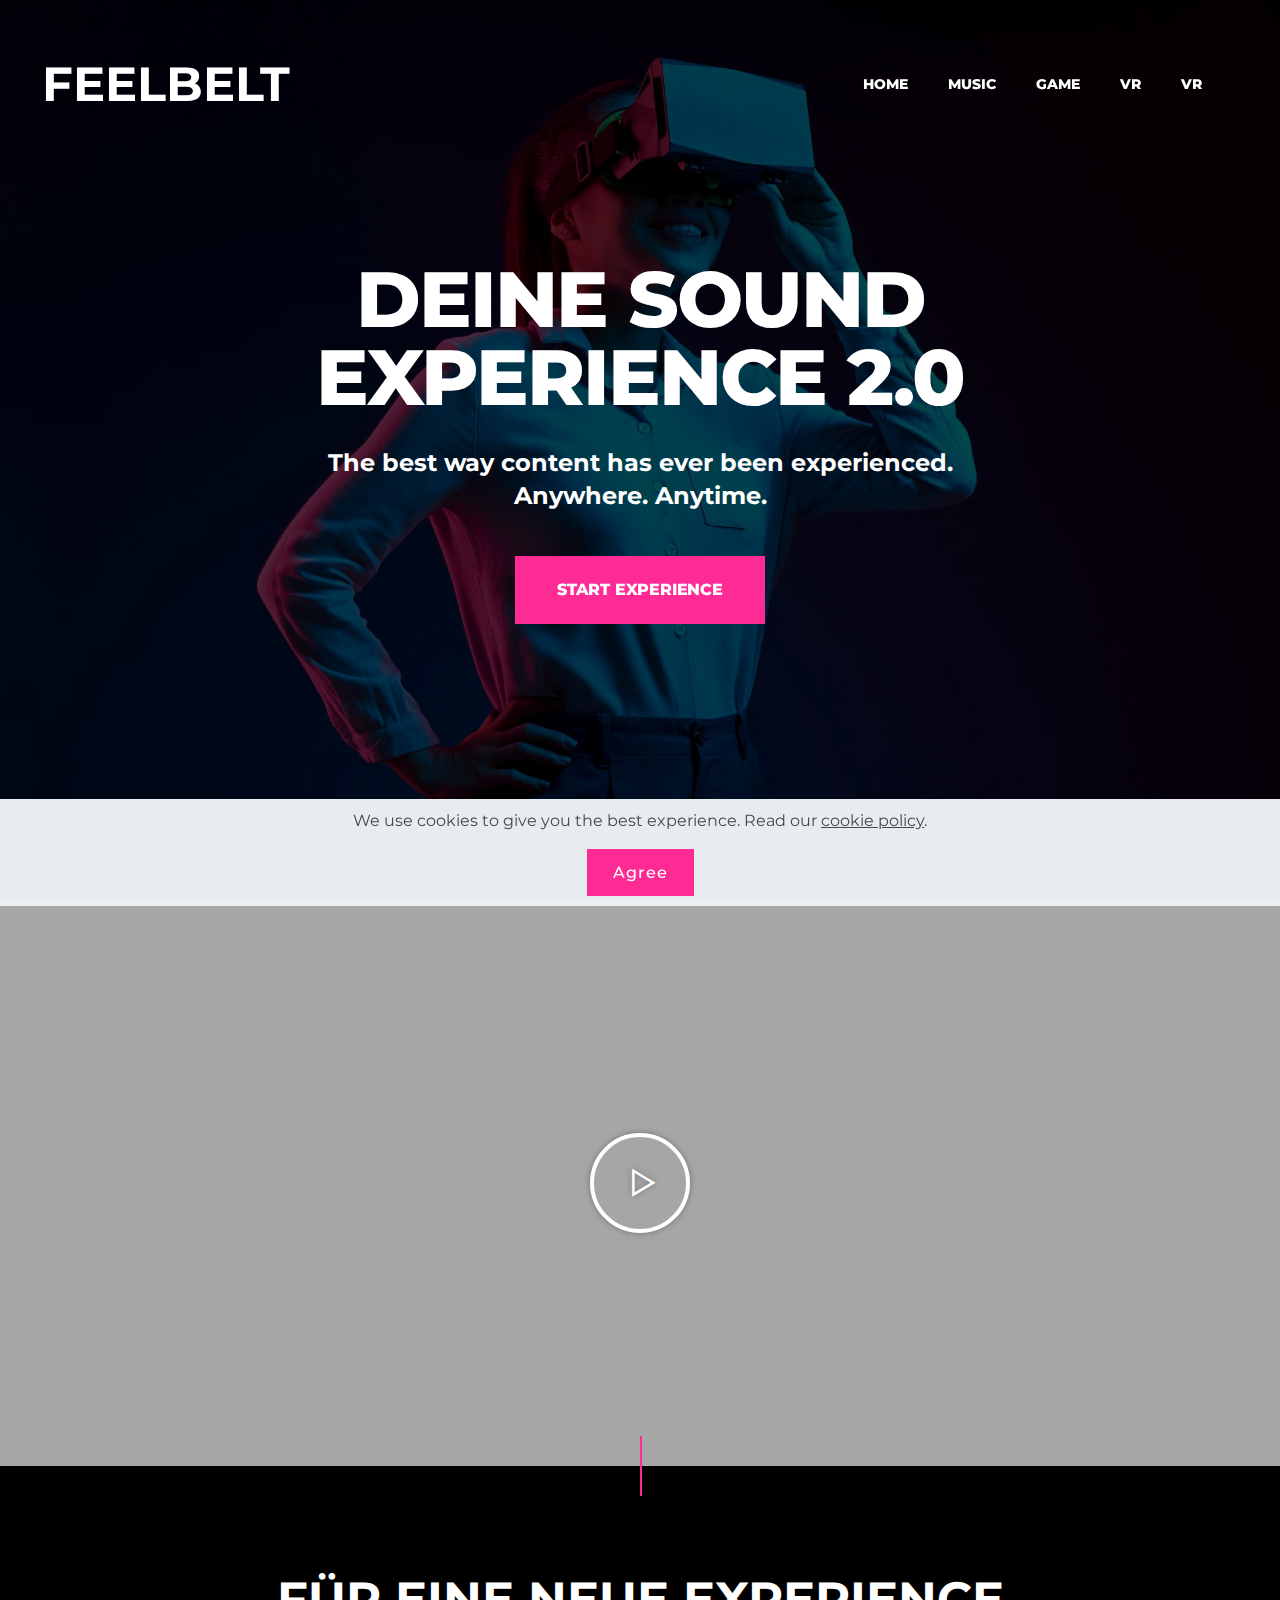
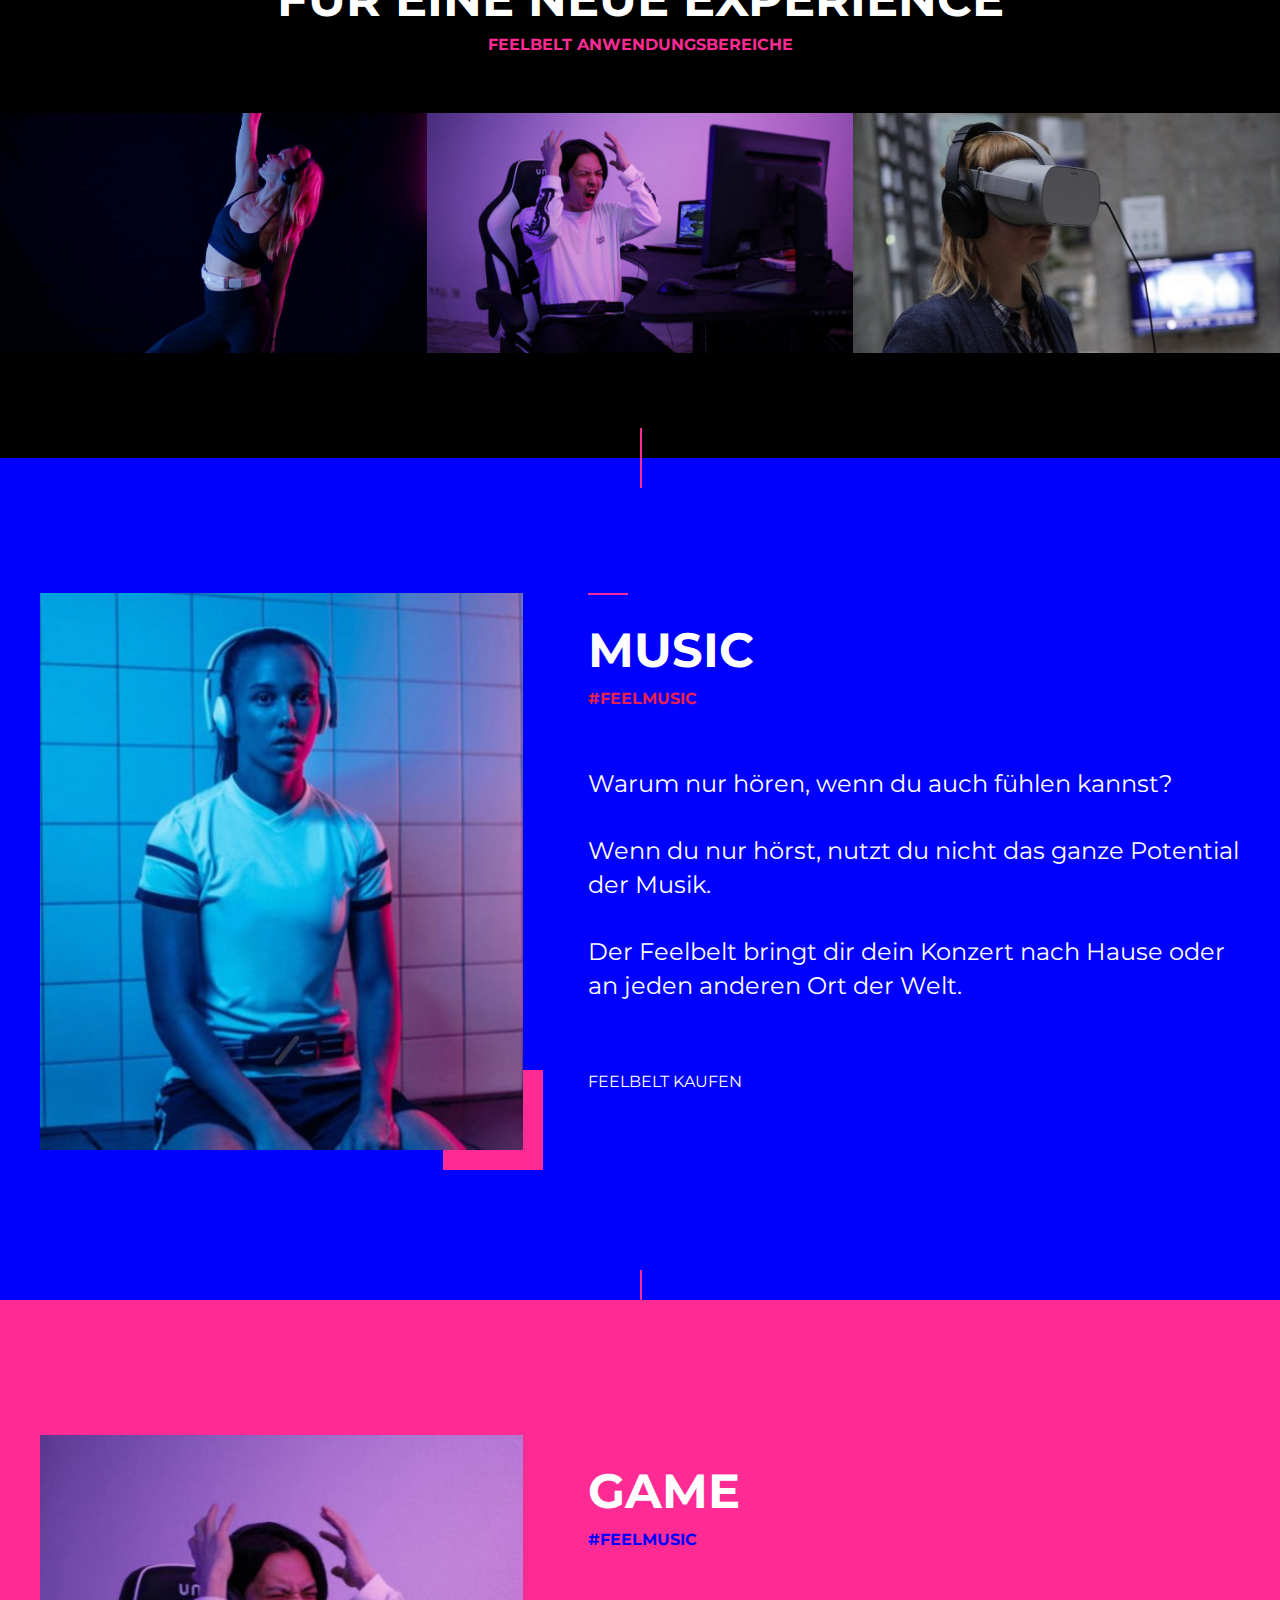
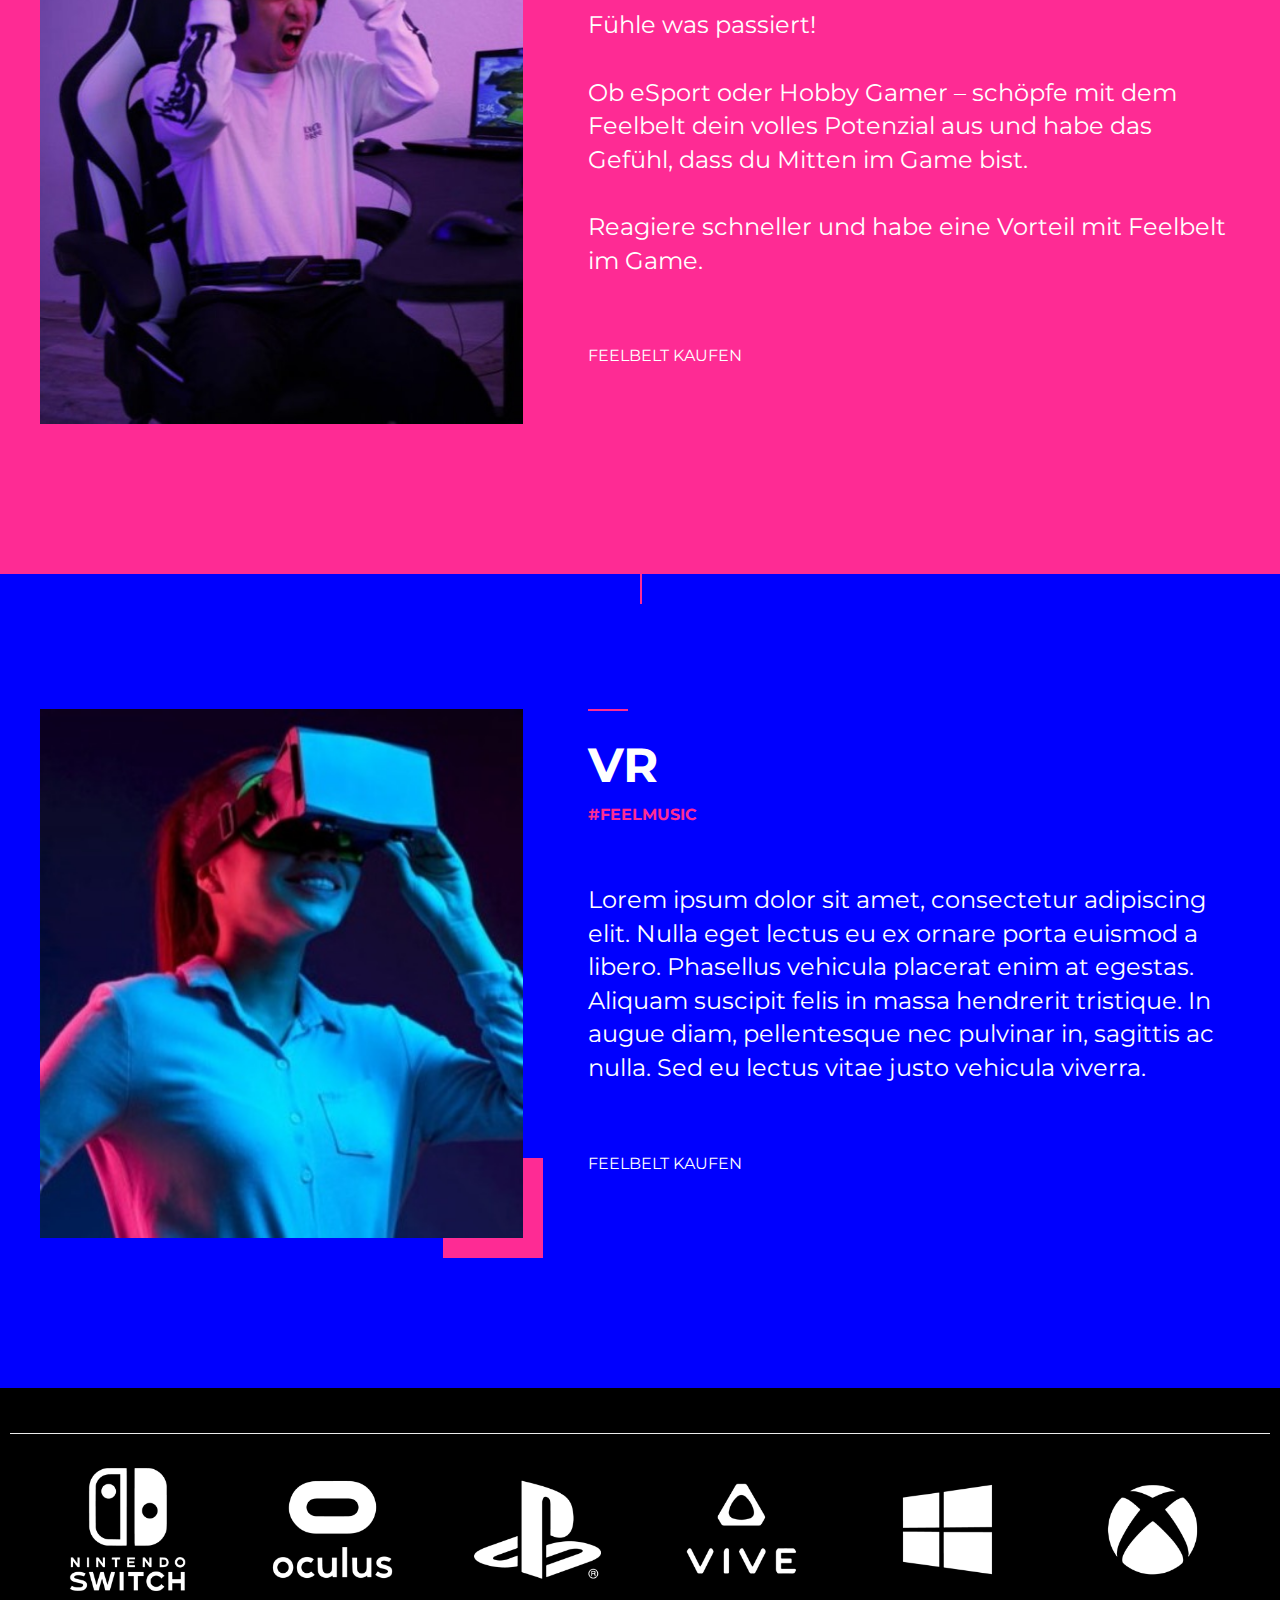
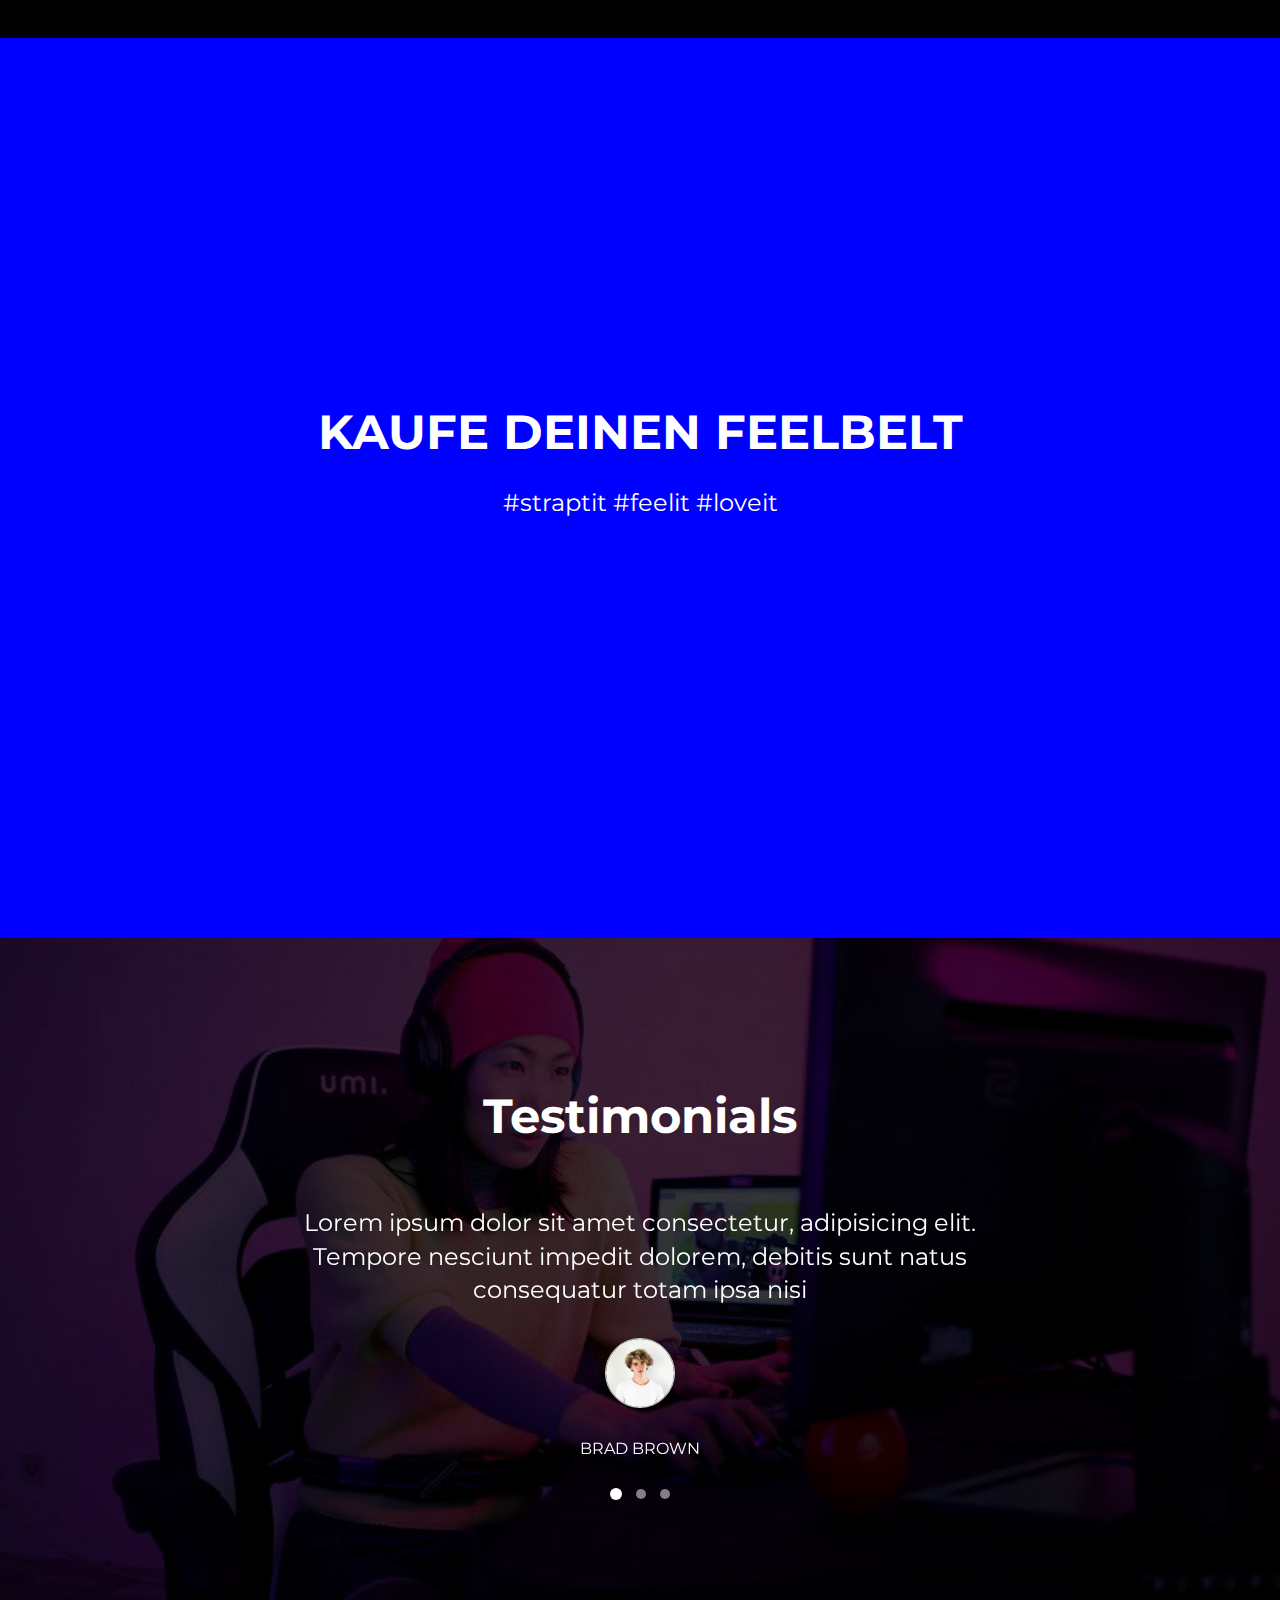
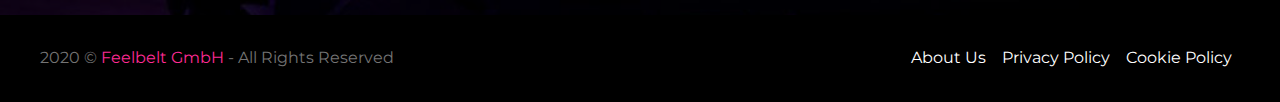
==== commit 73812658: "v4" ====
--- a/index.html
+++ b/index.html
@@ -33,10 +33,6 @@
 <!-- End Google Tag Manager -->
 
 
-<!-- Start of HubSpot Embed Code -->
-<script type="text/javascript" id="hs-script-loader" async defer src="//js.hs-scripts.com/8183731.js"></script>
-<!-- End of HubSpot Embed Code -->
-
 <!-- Facebook Pixel Code -->
 <script>
   !function(f,b,e,v,n,t,s)
@@ -54,6 +50,18 @@
   src="https://www.facebook.com/tr?id=2832606960310382&ev=PageView&noscript=1"
 /></noscript>
 <!-- End Facebook Pixel Code -->
+
+<script>
+  window.intercomSettings = {
+    app_id: "gv1eoarn"
+  };
+</script>
+
+<script>
+// We pre-filled your app ID in the widget URL: 'https://widget.intercom.io/widget/gv1eoarn'
+(function(){var w=window;var ic=w.Intercom;if(typeof ic==="function"){ic('reattach_activator');ic('update',w.intercomSettings);}else{var d=document;var i=function(){i.c(arguments);};i.q=[];i.c=function(args){i.q.push(args);};w.Intercom=i;var l=function(){var s=d.createElement('script');s.type='text/javascript';s.async=true;s.src='https://widget.intercom.io/widget/gv1eoarn';var x=d.getElementsByTagName('script')[0];x.parentNode.insertBefore(s,x);};if(w.attachEvent){w.attachEvent('onload',l);}else{w.addEventListener('load',l,false);}}})();
+</script>
+
 
   
 <meta name="theme-color" content="#000000">
@@ -662,6 +670,299 @@
             </div>
         </div>
     </div>
+</section>
+
+<section class="content5 studiom4_content5 cid-sfA22ykAAq mbr-fullscreen" id="content5-n">
+
+    
+
+    
+
+    <div class="container align-center">
+        <div class="row justify-content-md-center">
+            <div class="mbr-white col-md-12 col-lg-12">
+                <h1 class="mbr-section-title mbr-semibold pb-3 mbr-fonts-style align-center display-2">KAUFE DEINEN FEELBELT</h1>
+                
+                <p class="mbr-text mbr-fonts-style align-center display-5">
+                    #straptit #feelit #loveit</p>
+                
+                
+                
+                <div id="product-component-1604682422157"></div>
+<script type="text/javascript">
+/*<![CDATA[*/
+(function () {
+  var scriptURL = 'https://sdks.shopifycdn.com/buy-button/latest/buy-button-storefront.min.js';
+  if (window.ShopifyBuy) {
+    if (window.ShopifyBuy.UI) {
+      ShopifyBuyInit();
+    } else {
+      loadScript();
+    }
+  } else {
+    loadScript();
+  }
+  function loadScript() {
+    var script = document.createElement('script');
+    script.async = true;
+    script.src = scriptURL;
+    (document.getElementsByTagName('head')[0] || document.getElementsByTagName('body')[0]).appendChild(script);
+    script.onload = ShopifyBuyInit;
+  }
+  function ShopifyBuyInit() {
+    var client = ShopifyBuy.buildClient({
+      domain: 'feelbelt.myshopify.com',
+      storefrontAccessToken: 'a3bcb3b6d7e2f330ce0cc46c5bc0db0b',
+    });
+    ShopifyBuy.UI.onReady(client).then(function (ui) {
+      ui.createComponent('product', {
+        id: '6013131587761',
+        node: document.getElementById('product-component-1604682422157'),
+        moneyFormat: '%E2%82%AC%7B%7Bamount_with_comma_separator%7D%7D',
+        options: {
+  "product": {
+    "styles": {
+      "product": {
+        "@media (min-width: 601px)": {
+          "max-width": "calc(25% - 20px)",
+          "margin-left": "20px",
+          "margin-bottom": "50px"
+        }
+      },
+      "title": {
+        "color": "#ffffff"
+      },
+      "button": {
+        "font-family": "Montserrat, sans-serif",
+        "font-weight": "bold",
+        "color": "#000000",
+        ":hover": {
+          "color": "#000000",
+          "background-color": "#e6e6e6"
+        },
+        "background-color": "#ffffff",
+        ":focus": {
+          "background-color": "#e6e6e6"
+        }
+      },
+      "price": {
+        "color": "#fffdfd"
+      },
+      "compareAt": {
+        "color": "#fffdfd"
+      },
+      "unitPrice": {
+        "color": "#fffdfd"
+      }
+    },
+    "contents": {
+      "img": false,
+      "button": false,
+      "buttonWithQuantity": true,
+      "title": false,
+      "price": false
+    },
+    "text": {
+      "button": "in den Warenkorb"
+    },
+    "googleFonts": [
+      "Montserrat"
+    ]
+  },
+  "productSet": {
+    "styles": {
+      "products": {
+        "@media (min-width: 601px)": {
+          "margin-left": "-20px"
+        }
+      }
+    }
+  },
+  "modalProduct": {
+    "contents": {
+      "img": false,
+      "imgWithCarousel": true,
+      "button": false,
+      "buttonWithQuantity": true
+    },
+    "styles": {
+      "product": {
+        "@media (min-width: 601px)": {
+          "max-width": "100%",
+          "margin-left": "0px",
+          "margin-bottom": "0px"
+        }
+      },
+      "button": {
+        "font-family": "Montserrat, sans-serif",
+        "font-weight": "bold",
+        "color": "#000000",
+        ":hover": {
+          "color": "#000000",
+          "background-color": "#e6e6e6"
+        },
+        "background-color": "#ffffff",
+        ":focus": {
+          "background-color": "#e6e6e6"
+        }
+      }
+    },
+    "googleFonts": [
+      "Montserrat"
+    ],
+    "text": {
+      "button": "zum Warenkorb hinzufügen"
+    }
+  },
+  "cart": {
+    "styles": {
+      "button": {
+        "font-family": "Montserrat, sans-serif",
+        "font-weight": "bold",
+        "color": "#000000",
+        ":hover": {
+          "color": "#000000",
+          "background-color": "#e6e6e6"
+        },
+        "background-color": "#ffffff",
+        ":focus": {
+          "background-color": "#e6e6e6"
+        }
+      },
+      "title": {
+        "color": "#000000"
+      },
+      "header": {
+        "color": "#000000"
+      },
+      "lineItems": {
+        "color": "#000000"
+      },
+      "subtotalText": {
+        "color": "#000000"
+      },
+      "subtotal": {
+        "color": "#000000"
+      },
+      "notice": {
+        "color": "#000000"
+      },
+      "currency": {
+        "color": "#000000"
+      },
+      "close": {
+        "color": "#000000",
+        ":hover": {
+          "color": "#000000"
+        }
+      },
+      "empty": {
+        "color": "#000000"
+      },
+      "noteDescription": {
+        "color": "#000000"
+      },
+      "discountText": {
+        "color": "#000000"
+      },
+      "discountIcon": {
+        "fill": "#000000"
+      },
+      "discountAmount": {
+        "color": "#000000"
+      }
+    },
+    "text": {
+      "title": "Warenkorb",
+      "total": "Summe",
+      "empty": "Der Warenkorb ist leer.",
+      "notice": "Versand- und Rabattcodes werden an der Kasse hinzugefügt.",
+      "button": "Kasse"
+    },
+    "googleFonts": [
+      "Montserrat"
+    ]
+  },
+  "toggle": {
+    "styles": {
+      "toggle": {
+        "font-family": "Montserrat, sans-serif",
+        "font-weight": "bold",
+        "background-color": "#ffffff",
+        ":hover": {
+          "background-color": "#e6e6e6"
+        },
+        ":focus": {
+          "background-color": "#e6e6e6"
+        }
+      },
+      "count": {
+        "color": "#000000",
+        ":hover": {
+          "color": "#000000"
+        }
+      },
+      "iconPath": {
+        "fill": "#000000"
+      }
+    },
+    "googleFonts": [
+      "Montserrat"
+    ]
+  },
+  "lineItem": {
+    "styles": {
+      "variantTitle": {
+        "color": "#000000"
+      },
+      "title": {
+        "color": "#000000"
+      },
+      "price": {
+        "color": "#000000"
+      },
+      "fullPrice": {
+        "color": "#000000"
+      },
+      "discount": {
+        "color": "#000000"
+      },
+      "discountIcon": {
+        "fill": "#000000"
+      },
+      "quantity": {
+        "color": "#000000"
+      },
+      "quantityIncrement": {
+        "color": "#000000",
+        "border-color": "#000000"
+      },
+      "quantityDecrement": {
+        "color": "#000000",
+        "border-color": "#000000"
+      },
+      "quantityInput": {
+        "color": "#000000",
+        "border-color": "#000000"
+      }
+    }
+  }
+},
+      });
+    });
+  }
+})();
+/*]]>*/
+</script>
+                
+                
+                
+                
+                
+            </div>
+        </div>
+    </div>
+    
 </section>
 
 <section class="carouse2 slide testimonials-slider testimonials1 studiom4_testimonials1 cid-sfzSG5cNJG" data-interval="false" id="testimonials1-m">
--- a/assets/mobirise/css/mbr-additional.css
+++ b/assets/mobirise/css/mbr-additional.css
@@ -1635,6 +1635,17 @@
   border-top: 1px solid #ebebeb;
   padding-top: 2rem;
 }
+.cid-sfA22ykAAq {
+  background-color: #0000fe;
+}
+.cid-sfA22ykAAq .mbr-text {
+  margin-bottom: 3.2rem;
+}
+@media (max-width: 767px) {
+  .cid-sfA22ykAAq .align-center {
+    text-align: center;
+  }
+}
 .cid-sfzSG5cNJG {
   padding-top: 150px;
   padding-bottom: 150px;
--- a/assets/mobirise/css/mbr-additional.css
+++ b/assets/mobirise/css/mbr-additional.css
@@ -1635,6 +1635,17 @@
   border-top: 1px solid #ebebeb;
   padding-top: 2rem;
 }
+.cid-sfA22ykAAq {
+  background-color: #0000fe;
+}
+.cid-sfA22ykAAq .mbr-text {
+  margin-bottom: 3.2rem;
+}
+@media (max-width: 767px) {
+  .cid-sfA22ykAAq .align-center {
+    text-align: center;
+  }
+}
 .cid-sfzSG5cNJG {
   padding-top: 150px;
   padding-bottom: 150px;
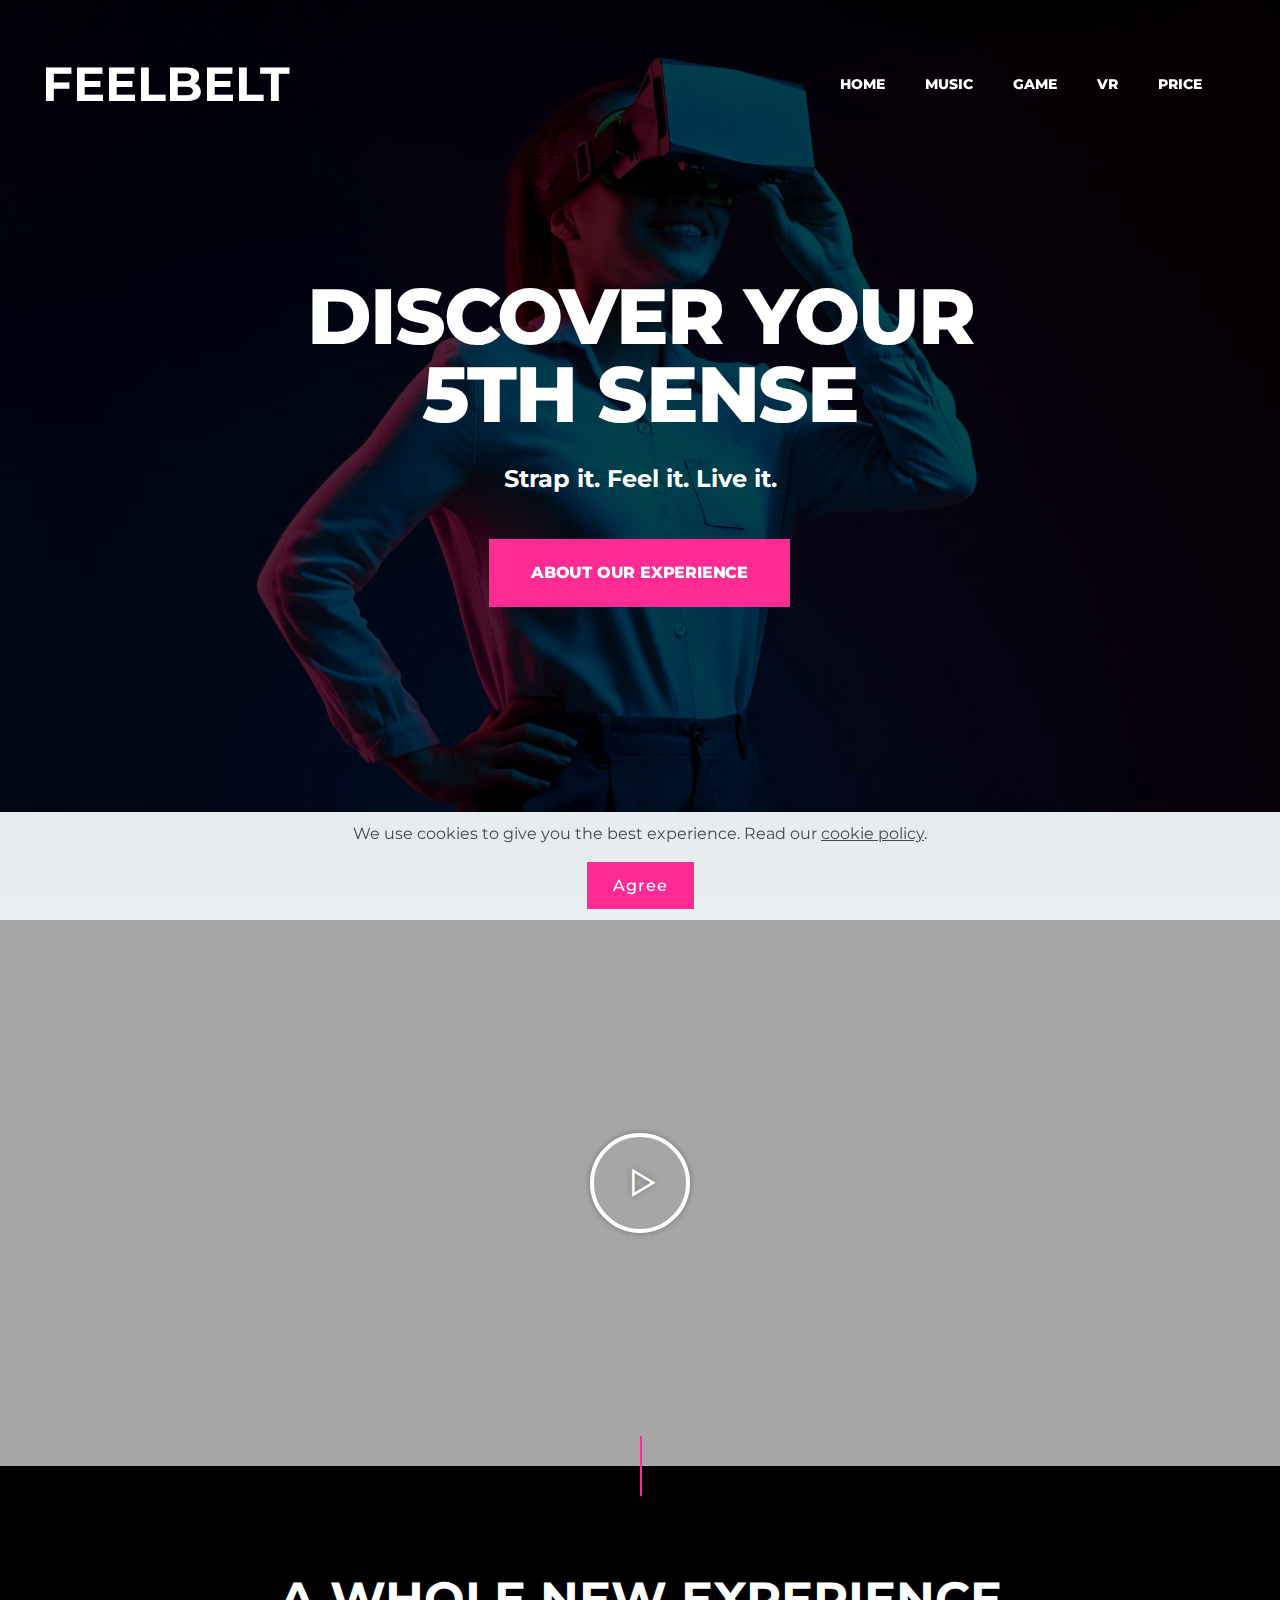
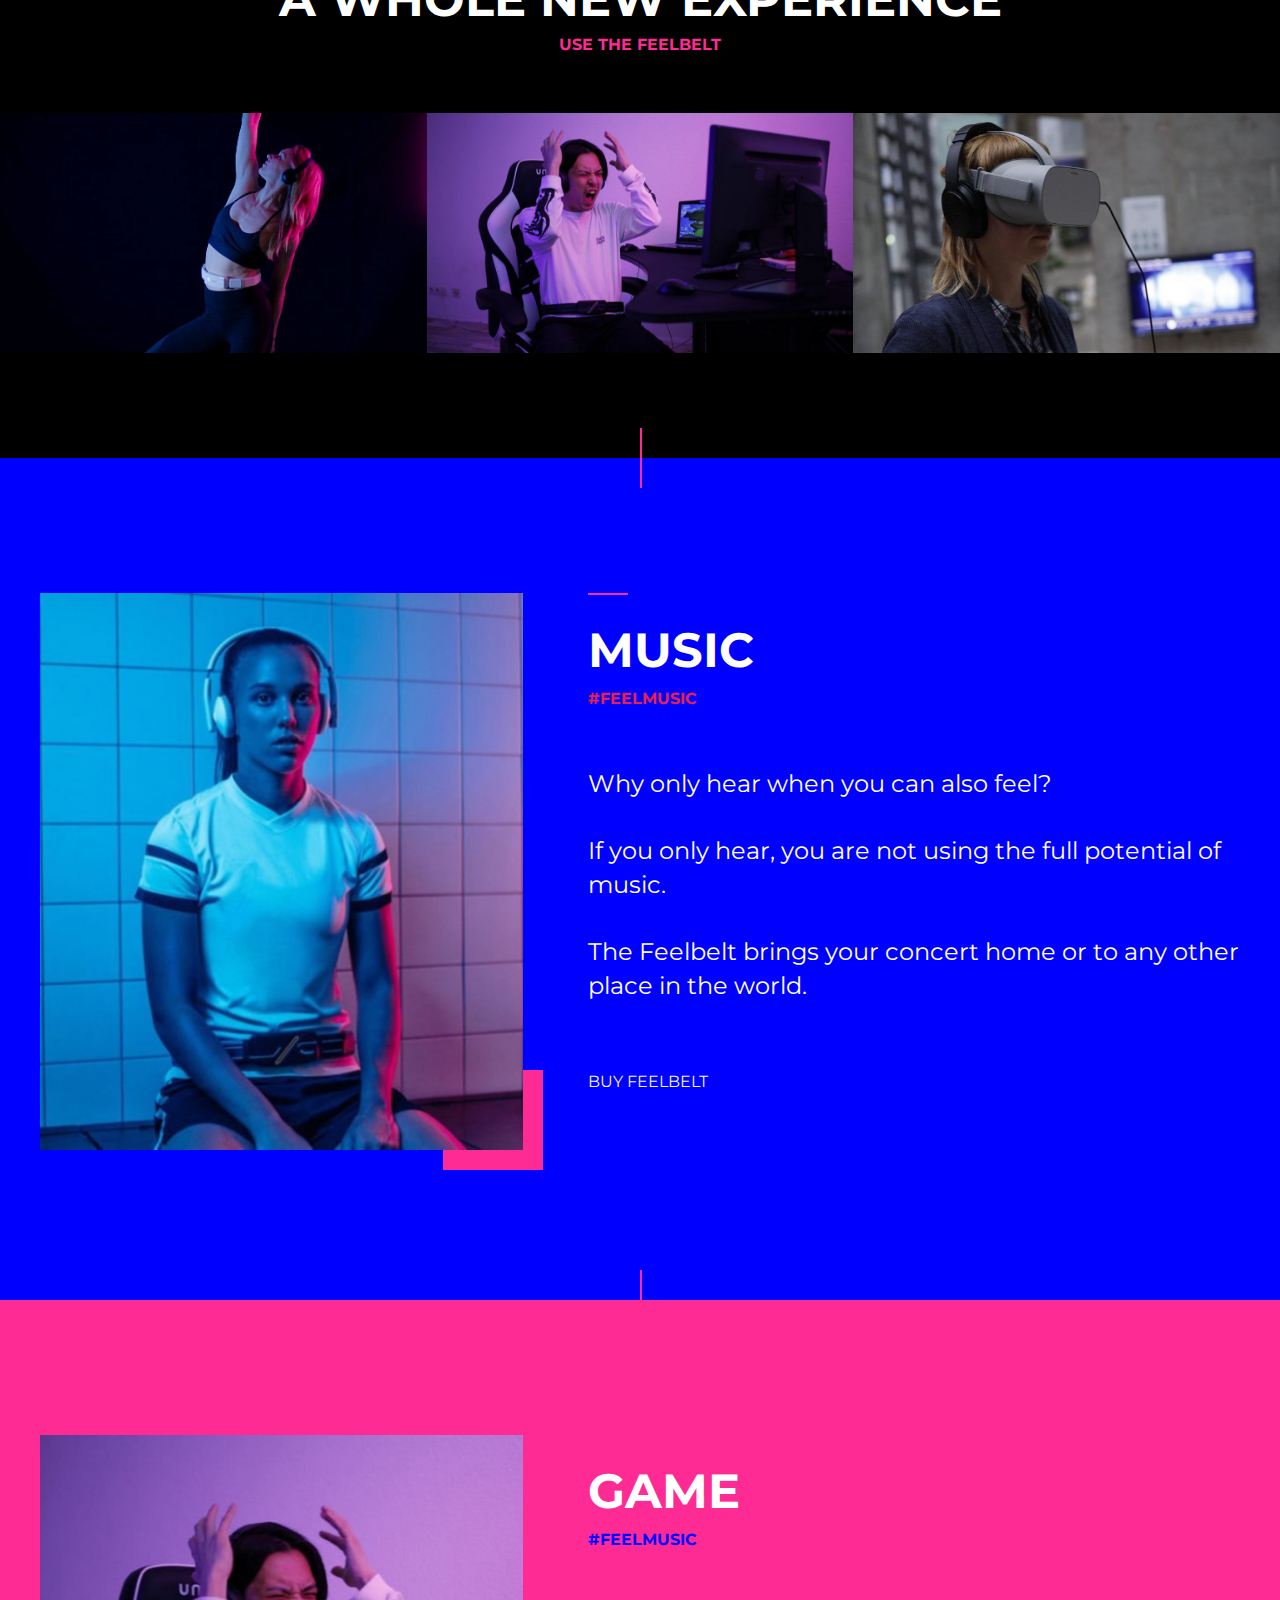
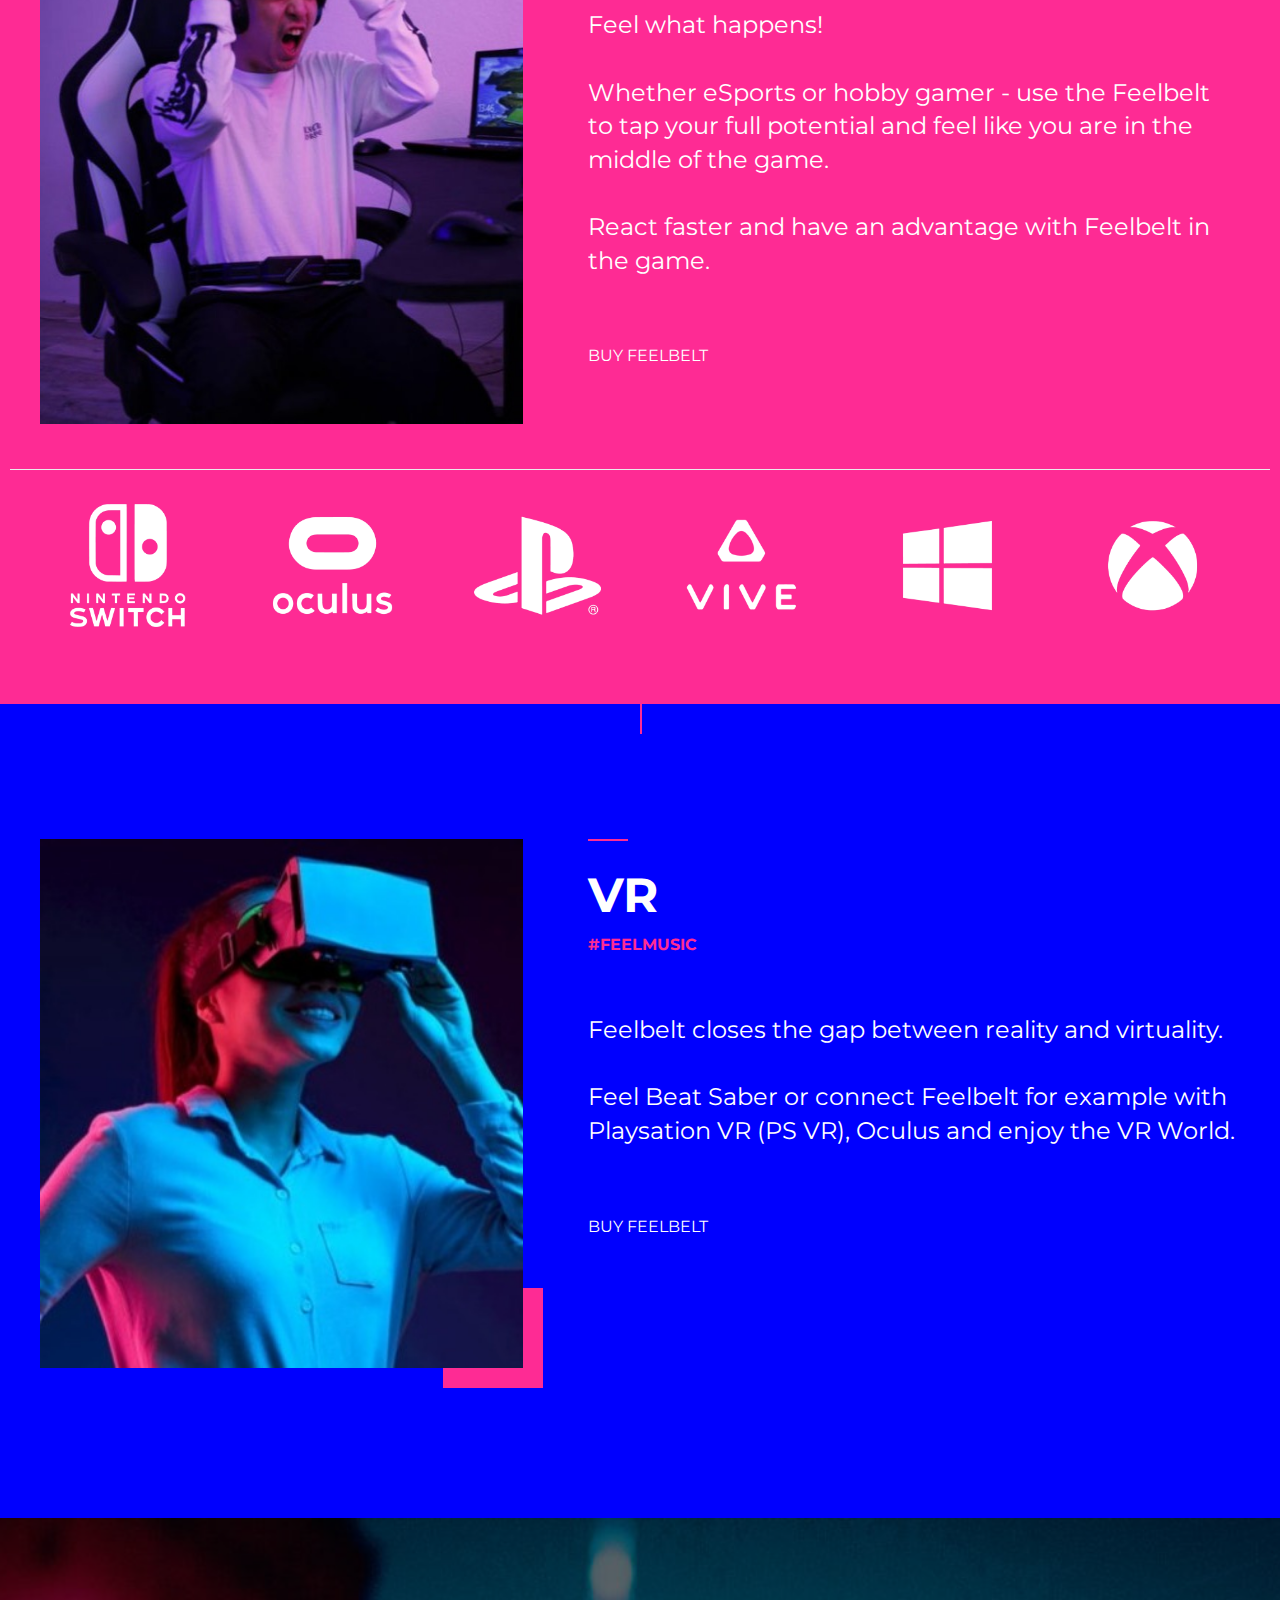
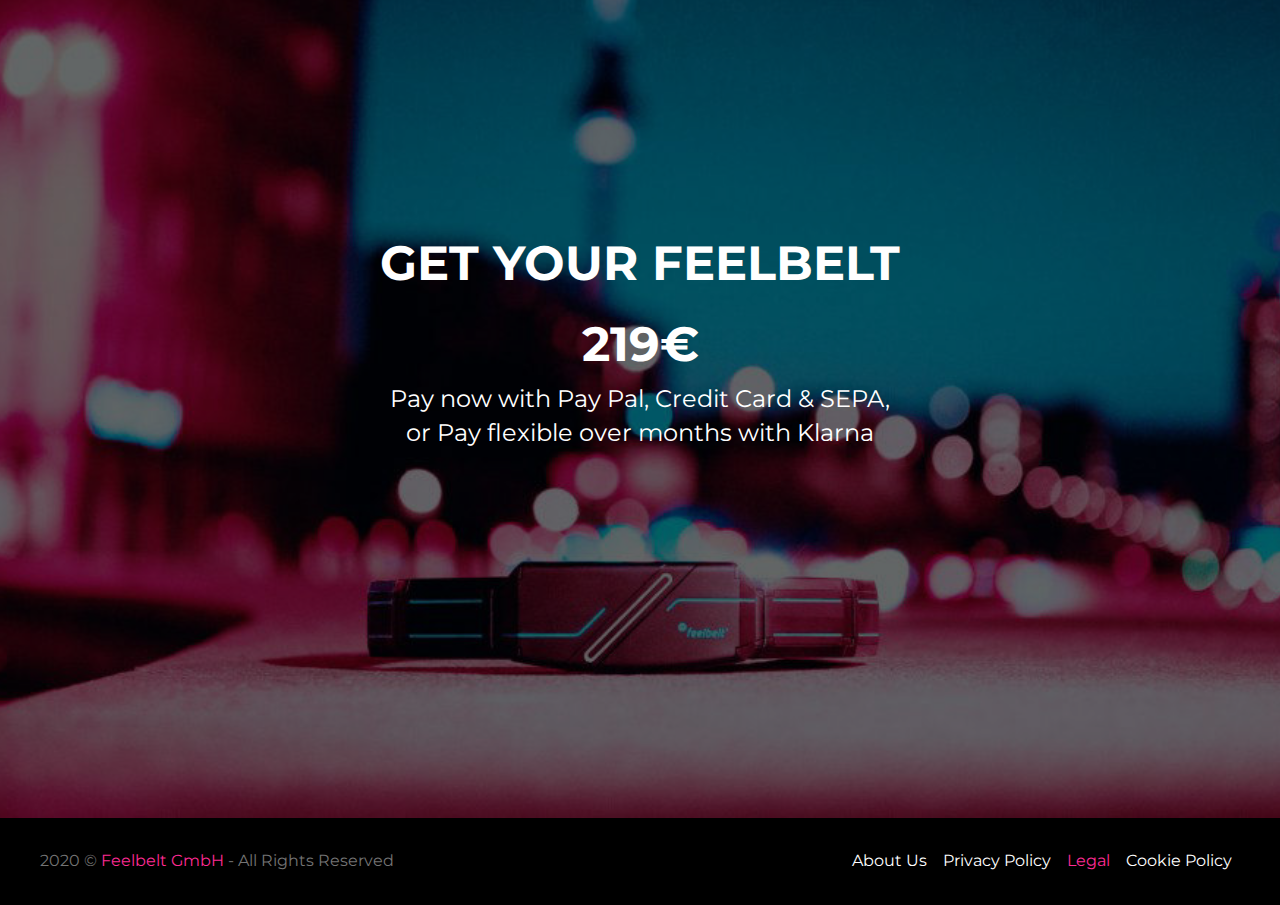
==== commit 84c40df5: "v5" ====
--- a/index.html
+++ b/index.html
@@ -11,8 +11,8 @@
   
   
   <title>Home</title>
+  <link rel="stylesheet" href="assets/web/assets/mobirise-icons/mobirise-icons.css">
   <link rel="stylesheet" href="assets/web/assets/mobirise-icons2/mobirise2.css">
-  <link rel="stylesheet" href="assets/web/assets/mobirise-icons/mobirise-icons.css">
   <link rel="stylesheet" href="assets/tether/tether.min.css">
   <link rel="stylesheet" href="assets/bootstrap/css/bootstrap.min.css">
   <link rel="stylesheet" href="assets/bootstrap/css/bootstrap-grid.min.css">
@@ -106,7 +106,7 @@
 				</div>
 			</button>
 			<div class="collapse navbar-collapse" id="navbarSupportedContent">
-				<ul class="navbar-nav nav-dropdown" data-app-modern-menu="true"><li class="nav-item"><a class="nav-link link text-white text-primary display-4" href="index.html#content6-c">HOME</a></li><li class="nav-item"><a class="nav-link link text-white text-primary display-4" href="index.html#content1-g">MUSIC</a></li><li class="nav-item"><a class="nav-link link text-white text-primary display-4" href="index.html#content1-k">GAME</a></li><li class="nav-item"><a class="nav-link link text-white text-primary display-4" href="index.html#content1-j">VR</a></li><li class="nav-item"><a class="nav-link link text-white text-primary display-4" href="index.html#content6-c">VR</a></li></ul>
+				<ul class="navbar-nav nav-dropdown" data-app-modern-menu="true"><li class="nav-item"><a class="nav-link link text-white text-primary display-4" href="index.html#content6-c">HOME</a></li><li class="nav-item"><a class="nav-link link text-white text-primary display-4" href="index.html#content1-g">MUSIC</a></li><li class="nav-item"><a class="nav-link link text-white text-primary display-4" href="index.html#content1-k">GAME</a></li><li class="nav-item"><a class="nav-link link text-white text-primary display-4" href="index.html#content1-j">VR</a></li><li class="nav-item"><a class="nav-link link text-white text-primary display-4" href="index.html#content5-n">PRICE</a></li></ul>
                 
                 
                 <div id="product-component-1604675895977"></div>
@@ -408,9 +408,9 @@
 		<div class="row justify-content-md-center">
 			<div class="mbr-white col-md-10 col-lg-7">
 				
-				<h1 class="mbr-section-title mbr-semibold mbr-fonts-style align-center display-1">DEINE SOUND EXPERIENCE 2.0</h1>
-				<p class="mbr-text mbr-fonts-style display-5"><strong>The best way content has ever been experienced.<br>Anywhere. Anytime.</strong></p>
-				<div class="mbr-section-btn align-center"><a class="btn btn-danger display-7" href="index.html#video1-3">START EXPERIENCE</a></div>
+				<h1 class="mbr-section-title mbr-semibold mbr-fonts-style align-center display-1">DISCOVER YOUR 5TH SENSE</h1>
+				<p class="mbr-text mbr-fonts-style display-5"><strong>Strap it. Feel it. Live it.</strong><br></p>
+				<div class="mbr-section-btn align-center"><a class="btn btn-danger display-7" href="index.html#video1-3">ABOUT OUR EXPERIENCE</a></div>
 			</div>
 		</div>
 	</div>
@@ -468,17 +468,17 @@
 		<div class="row">
 			<div class="title col-12 align-center">
 				<h2 class="mbr-bold mbr-fonts-style mbr-section-title mbr-white display-2">
-					FÜR EINE NEUE EXPERIENCE</h2>
-				<h3 class="mbr-section-subtitle mbr-bold mbr-fonts-style display-7">FEELBELT ANWENDUNGSBEREICHE</h3>
+					A WHOLE NEW EXPERIENCE</h2>
+				<h3 class="mbr-section-subtitle mbr-bold mbr-fonts-style display-7">USE THE FEELBELT</h3>
 			</div>
 
 			<div class="card col-12 col-md-6 col-lg-4">
 				<div class="img-block">
 					<div class="wrapper-img">
-						<img src="assets/images/2020-03-18-feelbelt-produktvideo-screenshot-3-1024x576.jpeg" alt="" title="">
+						<a href="index.html#content1-g"><img src="assets/images/2020-03-18-feelbelt-produktvideo-screenshot-3-1024x576.jpeg" alt="" title=""></a>
 					</div>
 					<div class="title-block">
-						<h4 class="mbr-fonts-style signature mbr-bold mbr-white align-center display-5"><a href="index.html#content1-g" class="text-primary">MUSIC</a></h4>
+						<h4 class="mbr-fonts-style signature mbr-bold mbr-white align-center display-5"><a href="index.html#content1-g" class="text-success"><strong>MUSIC</strong></a></h4>
 						<h5 class="desk mbr-fonts-style mbr-white align-center display-4">#feelmusic</h5>
 					</div>
 				</div>
@@ -487,10 +487,10 @@
 			<div class="card col-12 col-md-6 col-lg-4">
 				<div class="img-block">
 					<div class="wrapper-img">
-						<img src="assets/images/mg-3752-1024x683.jpeg" alt="" title="">
+						<a href="index.html#content1-k"><img src="assets/images/mg-3752-1024x683.jpeg" alt="" title=""></a>
 					</div>
 					<div class="title-block">
-						<h4 class="mbr-fonts-style signature mbr-bold mbr-white align-center display-5"><a href="index.html#content1-k" class="text-primary">GAME</a></h4>
+						<h4 class="mbr-fonts-style signature mbr-bold mbr-white align-center display-5">GAME</h4>
 						<h5 class="desk mbr-fonts-style mbr-white align-center display-4">#feelgame</h5>
 					</div>
 				</div>
@@ -499,7 +499,7 @@
 			<div class="card col-12 col-md-6 col-lg-4">
 				<div class="img-block">
 					<div class="wrapper-img">
-						<img src="assets/images/mg-3553-683x1024.jpeg" alt="" title="">
+						<a href="index.html#content1-j"><img src="assets/images/mg-3553-683x1024.jpeg" alt="" title=""></a>
 					</div>
 					<div class="title-block">
 						<h4 class="mbr-fonts-style signature mbr-bold mbr-white align-center display-5">
@@ -534,10 +534,9 @@
                     <h2 class="mbr-section-title align-left mbr-bold mbr-black mbr-fonts-style display-2">MUSIC</h2>
                     <h3 class="mbr-section-subtitle mbr-section-subtitle-1 mbr-bold align-left mbr-fonts-style display-7">#FEELMUSIC</h3>
                     <div class="mbr-section-text">
-                        <p class="mbr-text align-left mbr-fonts-style display-5">Warum nur hören, wenn du auch fühlen kannst? <br><br>Wenn du nur hörst, nutzt du nicht das ganze Potential der Musik.<br><br>Der Feelbelt bringt dir dein Konzert nach Hause oder an jeden anderen Ort der Welt.</p>
+                        <p class="mbr-text align-left mbr-fonts-style display-5">Why only hear when you can also feel? <br><br>If you only hear, you are not using the full potential of music.<br><br>The Feelbelt brings your concert home or to any other place in the world.</p>
                     </div>
-                    <h3 class="mbr-section-subtitle mbr-section-subtitle-2 mbr-bold align-left mbr-black mbr-fonts-style display-7">
-                        <a href="index.html#content6-c" class="text-white">FEELBELT KAUFEN</a></h3>
+                    <h3 class="mbr-section-subtitle mbr-section-subtitle-2 mbr-bold align-left mbr-black mbr-fonts-style display-7"><span style="font-weight: normal;"><a href="index.html#content5-n" class="text-success">BUY FEELBELT</a></span></h3>
                     
                 </div>
             </div>
@@ -565,46 +564,9 @@
                     <h2 class="mbr-section-title align-left mbr-bold mbr-black mbr-fonts-style display-2">GAME</h2>
                     <h3 class="mbr-section-subtitle mbr-section-subtitle-1 mbr-bold align-left mbr-fonts-style display-7">#FEELMUSIC</h3>
                     <div class="mbr-section-text">
-                        <p class="mbr-text align-left mbr-fonts-style display-5">Fühle was passiert! <br><br>Ob eSport oder Hobby Gamer – schöpfe mit dem Feelbelt dein volles Potenzial aus und habe das Gefühl, dass du Mitten im Game bist.<br><br>Reagiere schneller und habe eine Vorteil mit Feelbelt im Game.</p>
+                        <p class="mbr-text align-left mbr-fonts-style display-5">Feel what happens! <br><br>Whether eSports or hobby gamer - use the Feelbelt to tap your full potential and feel like you are in the middle of the game.<br><br>React faster and have an advantage with Feelbelt in the game.</p>
                     </div>
-                    <h3 class="mbr-section-subtitle mbr-section-subtitle-2 mbr-bold align-left mbr-black mbr-fonts-style display-7">
-                        <a href="index.html#content6-c" class="text-white">FEELBELT KAUFEN</a></h3>
-                    
-                </div>
-            </div>
-        </div>
-    </div>
-</section>
-
-<section class="content1 vertical-line studiom4_content1 cid-sfzbMc30DV" id="content1-j">
-
-    
-
-    
-
-    <div class="container">
-        <div class="row">
-
-            <div class="col-md-12 col-lg-5">
-                <div class="mbr-figure">
-                    <img src="assets/images/cheerful-woman-in-vr-headset-4lhdcbf-1-965x644.jpeg" alt="Mobirise" title="">
-                </div>
-            </div>
-            <div class="col-md-12 col-lg-7 left-block">
-                <div class="media-content">
-                    <div class="line line-title"></div>
-                    <h2 class="mbr-section-title align-left mbr-bold mbr-black mbr-fonts-style display-2">VR</h2>
-                    <h3 class="mbr-section-subtitle mbr-section-subtitle-1 mbr-bold align-left mbr-fonts-style display-7">#FEELMUSIC</h3>
-                    <div class="mbr-section-text">
-                        <p class="mbr-text align-left mbr-fonts-style display-5">Lorem ipsum
-                            dolor sit amet, consectetur adipiscing elit. Nulla eget lectus eu ex ornare porta euismod a
-                            libero. Phasellus vehicula placerat enim at egestas. Aliquam suscipit felis in massa
-                            hendrerit tristique. In augue diam, pellentesque nec pulvinar in, sagittis ac nulla. Sed eu
-                            lectus vitae justo vehicula viverra.
-                        </p>
-                    </div>
-                    <h3 class="mbr-section-subtitle mbr-section-subtitle-2 mbr-bold align-left mbr-black mbr-fonts-style display-7">
-                        <a href="index.html#content6-c" class="text-white text-primary">FEELBELT KAUFEN</a></h3>
+                    <h3 class="mbr-section-subtitle mbr-section-subtitle-2 mbr-bold align-left mbr-black mbr-fonts-style display-7"><a href="index.html#content5-n" class="text-white text-primary">BUY FEELBELT</a></h3>
                     
                 </div>
             </div>
@@ -672,19 +634,49 @@
     </div>
 </section>
 
+<section class="content1 vertical-line studiom4_content1 cid-sfzbMc30DV" id="content1-j">
+
+    
+
+    
+
+    <div class="container">
+        <div class="row">
+
+            <div class="col-md-12 col-lg-5">
+                <div class="mbr-figure">
+                    <img src="assets/images/cheerful-woman-in-vr-headset-4lhdcbf-1-965x644.jpeg" alt="Mobirise" title="">
+                </div>
+            </div>
+            <div class="col-md-12 col-lg-7 left-block">
+                <div class="media-content">
+                    <div class="line line-title"></div>
+                    <h2 class="mbr-section-title align-left mbr-bold mbr-black mbr-fonts-style display-2">VR</h2>
+                    <h3 class="mbr-section-subtitle mbr-section-subtitle-1 mbr-bold align-left mbr-fonts-style display-7">#FEELMUSIC</h3>
+                    <div class="mbr-section-text">
+                        <p class="mbr-text align-left mbr-fonts-style display-5">Feelbelt closes the gap between reality and virtuality.<br><br>Feel Beat Saber or connect Feelbelt for example with Playsation VR (PS VR), Oculus and enjoy the VR World.</p>
+                    </div>
+                    <h3 class="mbr-section-subtitle mbr-section-subtitle-2 mbr-bold align-left mbr-black mbr-fonts-style display-7"><span style="font-weight: normal;"><a href="index.html#content5-n" class="text-white">BUY FEELBELT</a></span></h3>
+                    
+                </div>
+            </div>
+        </div>
+    </div>
+</section>
+
 <section class="content5 studiom4_content5 cid-sfA22ykAAq mbr-fullscreen" id="content5-n">
 
     
 
-    
+    <div class="mbr-overlay" style="opacity: 0.6; background-color: rgb(0, 0, 0);"></div>
 
     <div class="container align-center">
         <div class="row justify-content-md-center">
             <div class="mbr-white col-md-12 col-lg-12">
-                <h1 class="mbr-section-title mbr-semibold pb-3 mbr-fonts-style align-center display-2">KAUFE DEINEN FEELBELT</h1>
-                
+                <h1 class="mbr-section-title mbr-semibold pb-3 mbr-fonts-style align-center display-2">GET YOUR FEELBELT</h1>
+                <h3 class="mbr-section-subtitle mbr-semibold align-center mbr-light mbr-fonts-style display-2"><strong>219€</strong></h3>
                 <p class="mbr-text mbr-fonts-style align-center display-5">
-                    #straptit #feelit #loveit</p>
+                    Pay now with Pay Pal, Credit Card &amp; SEPA,<br>or Pay flexible over months with Klarna<br></p>
                 
                 
                 
@@ -965,78 +957,6 @@
     
 </section>
 
-<section class="carouse2 slide testimonials-slider testimonials1 studiom4_testimonials1 cid-sfzSG5cNJG" data-interval="false" id="testimonials1-m">
-
-	
-
-	<div class="mbr-overlay" style="opacity: 0.6; background-color: rgb(0, 0, 0);">
-	</div>
-
-	<div class="container text-center">
-		<h2 class="title mbr-fonts-style display-2">
-			Testimonials</h2>
-		<div class="carousel slide" role="listbox" data-pause="true" data-keyboard="false" data-ride="false" data-interval="false">
-			<div class="carousel-inner">
-				
-				
-				
-			<div class="carousel-item">
-					<div class="user col-md-7">
-						<div class="user_text pb-1">
-							<p class="mbr-fonts-style mbr-text mbr-regular mbr-white display-5">
-								Lorem ipsum dolor sit amet consectetur, adipisicing elit. Tempore nesciunt impedit
-								dolorem, debitis sunt natus consequatur totam ipsa nisi</p>
-						</div>
-						<div class="user_image">
-							<img src="assets/images/team1.jpg">
-						</div>
-						<p class="user_name pb-1 mbr-fonts-style display-7">BRAD BROWN</p>
-					</div>
-				</div><div class="carousel-item">
-					<div class="user col-md-7">
-						<div class="user_text pb-1">
-							<p class="mbr-fonts-style mbr-regular mbr-text mbr-white display-5">
-								Omnis, eum fugiat maiores commodi minus facere eos natus quam officia vitae nobis iusto
-								cumque suscipit unde. Obcaecati voluptas sit</p>
-						</div>
-						<div class="user_image">
-							<img src="assets/images/team2.jpg">
-						</div>
-						<p class="user_name pb-1 mbr-fonts-style display-7">JASON BROWN</p>
-					</div>
-				</div><div class="carousel-item">
-					<div class="user col-md-7">
-						<div class="user_text pb-1">
-							<p class="mbr-fonts-style mbr-regular mbr-text mbr-white display-5">
-								Lorem ipsum dolor sit amet consectetur, adipisicing elit. Tempore nesciunt impedit
-								dolorem, debitis sunt natus consequatur totam ipsa nisi</p>
-						</div>
-						<div class="user_image">
-							<img src="assets/images/team3.jpg">
-						</div>
-						<p class="user_name pb-1 mbr-fonts-style display-7">ANN GRAYSON</p>
-					</div>
-				</div></div>
-			<ol class="carousel-indicators">
-				<li data-app-prevent-settings="" data-target="#slider1" class=" active" data-slide-to="0"></li>
-				<li data-app-prevent-settings="" data-target="#slider1" data-slide-to="1">
-				</li>
-				<li data-app-prevent-settings="" data-target="#slider1" data-slide-to="2">
-				</li>
-				
-				
-				
-				
-				
-				
-				
-			</ol>
-
-			
-		</div>
-	</div>
-</section>
-
 <section class="footer1 studiom4_footer1 cid-sfz2l9NgNs" once="footers" id="footer1-9">
 
 	
@@ -1061,11 +981,11 @@
 					<li class="foot-menu-item mbr-fonts-style display-7">
 							<a class="text-white" href="#" target="_blank">About Us</a>
 						</li><li class="foot-menu-item mbr-fonts-style display-7">
-							<a class="text-white" href="#" target="_blank">Privacy Policy
+							<a class="text-white text-primary" href="https://www.feelbelt.de/de/datenschutzbestimmungen/" target="_blank">Privacy Policy
 							</a>
-						</li><li class="foot-menu-item mbr-fonts-style display-7">
-							<a class="text-white" href="#" target="_blank">Cookie Policy</a>
-						</li></ul>
+						</li><li class="foot-menu-item mbr-fonts-style display-7"><a href="https://www.feelbelt.de/de/impressum/" class="text-primary" target="_blank">Legal</a></li><li class="foot-menu-item mbr-fonts-style display-7">
+							<a class="text-white text-primary" href="https://www.feelbelt.de/de/cookies/" target="_blank">Cookie Policy
+						</a></li></ul>
 				</div>
 			</div>
 		</div>
@@ -1086,8 +1006,6 @@
   <script src="assets/playervimeo/vimeo_player.js"></script>
   <script src="assets/ytplayer/jquery.mb.ytplayer.min.js"></script>
   <script src="assets/vimeoplayer/jquery.mb.vimeo_player.js"></script>
-  <script src="assets/bootstrapcarouselswipe/bootstrap-carousel-swipe.js"></script>
-  <script src="assets/mbr-testimonials-slider/mbr-testimonials-slider.js"></script>
   <script src="assets/theme/js/script.js"></script>
   
   
--- a/assets/mobirise/css/mbr-additional.css
+++ b/assets/mobirise/css/mbr-additional.css
@@ -1398,7 +1398,7 @@
 }
 .cid-sfzBWNxRZe {
   padding-top: 135px;
-  padding-bottom: 150px;
+  padding-bottom: 45px;
   background-color: #fe2b94;
 }
 .cid-sfzBWNxRZe h1 {
@@ -1499,6 +1499,39 @@
 .cid-sfzBWNxRZe .line-title {
   color: #ffffff;
 }
+.cid-sfz1zrhtYp {
+  padding-top: 0px;
+  padding-bottom: 75px;
+  background-color: #fe2b94;
+}
+@media (max-width: 767px) {
+  .cid-sfz1zrhtYp .col-sm-6 {
+    flex: 0 0 33.333333%;
+    max-width: 33.333333%;
+  }
+  .cid-sfz1zrhtYp .card {
+    margin-bottom: 2rem;
+  }
+}
+@media (min-width: 767px) and (max-width: 992px) {
+  .cid-sfz1zrhtYp .card {
+    margin-bottom: 2rem;
+  }
+}
+@media (min-width: 992px) {
+  .cid-sfz1zrhtYp .card-wrapper {
+    padding: 0 1.5rem;
+  }
+}
+@media (min-width: 767px) {
+  .cid-sfz1zrhtYp .row {
+    margin: 0;
+  }
+}
+.cid-sfz1zrhtYp .container {
+  border-top: 1px solid #ebebeb;
+  padding-top: 2rem;
+}
 .cid-sfzbMc30DV {
   padding-top: 135px;
   padding-bottom: 150px;
@@ -1602,41 +1635,8 @@
 .cid-sfzbMc30DV .line-title {
   color: #ffffff;
 }
-.cid-sfz1zrhtYp {
-  padding-top: 45px;
-  padding-bottom: 45px;
-  background-color: #000000;
-}
-@media (max-width: 767px) {
-  .cid-sfz1zrhtYp .col-sm-6 {
-    flex: 0 0 33.333333%;
-    max-width: 33.333333%;
-  }
-  .cid-sfz1zrhtYp .card {
-    margin-bottom: 2rem;
-  }
-}
-@media (min-width: 767px) and (max-width: 992px) {
-  .cid-sfz1zrhtYp .card {
-    margin-bottom: 2rem;
-  }
-}
-@media (min-width: 992px) {
-  .cid-sfz1zrhtYp .card-wrapper {
-    padding: 0 1.5rem;
-  }
-}
-@media (min-width: 767px) {
-  .cid-sfz1zrhtYp .row {
-    margin: 0;
-  }
-}
-.cid-sfz1zrhtYp .container {
-  border-top: 1px solid #ebebeb;
-  padding-top: 2rem;
-}
 .cid-sfA22ykAAq {
-  background-color: #0000fe;
+  background-image: url("../../../assets/images/feelbelt-madeinberlin-1-1024x614.jpg");
 }
 .cid-sfA22ykAAq .mbr-text {
   margin-bottom: 3.2rem;
@@ -1645,97 +1645,6 @@
   .cid-sfA22ykAAq .align-center {
     text-align: center;
   }
-}
-.cid-sfzSG5cNJG {
-  padding-top: 150px;
-  padding-bottom: 150px;
-  background-image: url("../../../assets/images/feelgame-1024x683.jpg");
-}
-.cid-sfzSG5cNJG .carousel {
-  z-index: 2;
-  position: relative;
-}
-.cid-sfzSG5cNJG .user {
-  padding: 0 !important;
-}
-.cid-sfzSG5cNJG .user_image {
-  width: 70px;
-  height: 70px;
-  overflow: hidden;
-  border-radius: 50%;
-  margin-left: auto;
-  margin-right: auto;
-  margin-bottom: 1.8rem;
-  border: 1px solid lightgray;
-  position: relative;
-}
-.cid-sfzSG5cNJG .user_image img {
-  width: 100%;
-  min-width: 100%;
-  min-height: 100%;
-}
-.cid-sfzSG5cNJG .carousel-item {
-  justify-content: center;
-  -webkit-justify-content: center;
-}
-.cid-sfzSG5cNJG .carousel-item.active,
-.cid-sfzSG5cNJG .carousel-item-next,
-.cid-sfzSG5cNJG .carousel-item-prev {
-  display: flex;
-}
-.cid-sfzSG5cNJG .user_name {
-  margin: 0;
-  color: #ffffff;
-}
-.cid-sfzSG5cNJG .carousel-controls a {
-  font-size: 2rem;
-}
-.cid-sfzSG5cNJG .carousel-controls a span {
-  position: absolute;
-  transition: opacity 0.3s;
-  top: 70px;
-  padding: 10px;
-  border-radius: 50%;
-  color: #ffffff;
-  background: transparent;
-  opacity: 0.5;
-}
-.cid-sfzSG5cNJG .carousel-controls a:hover span {
-  opacity: 1;
-  cursor: pointer;
-}
-.cid-sfzSG5cNJG ol {
-  margin-bottom: 0;
-  bottom: -2.2rem;
-}
-.cid-sfzSG5cNJG .carousel-indicators li {
-  width: 10px;
-  height: 10px;
-  margin: auto 7px;
-  border: none;
-  background: #ffffff;
-  transition: all 0.3s;
-  border-radius: 50%;
-  opacity: 0.5;
-  position: relative;
-}
-.cid-sfzSG5cNJG .carousel-indicators li:hover {
-  opacity: 1;
-}
-.cid-sfzSG5cNJG .carousel-indicators .active {
-  opacity: 1;
-  width: 12px;
-  height: 12px;
-}
-.cid-sfzSG5cNJG .user_status {
-  color: #767676;
-}
-.cid-sfzSG5cNJG .title {
-  color: #ffffff;
-  margin-bottom: 3.8rem;
-}
-.cid-sfzSG5cNJG .mbr-text {
-  margin-bottom: 1.7rem;
 }
 .cid-sfz2l9NgNs {
   padding-top: 30px;
--- a/assets/mobirise/css/mbr-additional.css
+++ b/assets/mobirise/css/mbr-additional.css
@@ -1398,7 +1398,7 @@
 }
 .cid-sfzBWNxRZe {
   padding-top: 135px;
-  padding-bottom: 150px;
+  padding-bottom: 45px;
   background-color: #fe2b94;
 }
 .cid-sfzBWNxRZe h1 {
@@ -1499,6 +1499,39 @@
 .cid-sfzBWNxRZe .line-title {
   color: #ffffff;
 }
+.cid-sfz1zrhtYp {
+  padding-top: 0px;
+  padding-bottom: 75px;
+  background-color: #fe2b94;
+}
+@media (max-width: 767px) {
+  .cid-sfz1zrhtYp .col-sm-6 {
+    flex: 0 0 33.333333%;
+    max-width: 33.333333%;
+  }
+  .cid-sfz1zrhtYp .card {
+    margin-bottom: 2rem;
+  }
+}
+@media (min-width: 767px) and (max-width: 992px) {
+  .cid-sfz1zrhtYp .card {
+    margin-bottom: 2rem;
+  }
+}
+@media (min-width: 992px) {
+  .cid-sfz1zrhtYp .card-wrapper {
+    padding: 0 1.5rem;
+  }
+}
+@media (min-width: 767px) {
+  .cid-sfz1zrhtYp .row {
+    margin: 0;
+  }
+}
+.cid-sfz1zrhtYp .container {
+  border-top: 1px solid #ebebeb;
+  padding-top: 2rem;
+}
 .cid-sfzbMc30DV {
   padding-top: 135px;
   padding-bottom: 150px;
@@ -1602,41 +1635,8 @@
 .cid-sfzbMc30DV .line-title {
   color: #ffffff;
 }
-.cid-sfz1zrhtYp {
-  padding-top: 45px;
-  padding-bottom: 45px;
-  background-color: #000000;
-}
-@media (max-width: 767px) {
-  .cid-sfz1zrhtYp .col-sm-6 {
-    flex: 0 0 33.333333%;
-    max-width: 33.333333%;
-  }
-  .cid-sfz1zrhtYp .card {
-    margin-bottom: 2rem;
-  }
-}
-@media (min-width: 767px) and (max-width: 992px) {
-  .cid-sfz1zrhtYp .card {
-    margin-bottom: 2rem;
-  }
-}
-@media (min-width: 992px) {
-  .cid-sfz1zrhtYp .card-wrapper {
-    padding: 0 1.5rem;
-  }
-}
-@media (min-width: 767px) {
-  .cid-sfz1zrhtYp .row {
-    margin: 0;
-  }
-}
-.cid-sfz1zrhtYp .container {
-  border-top: 1px solid #ebebeb;
-  padding-top: 2rem;
-}
 .cid-sfA22ykAAq {
-  background-color: #0000fe;
+  background-image: url("../../../assets/images/feelbelt-madeinberlin-1-1024x614.jpg");
 }
 .cid-sfA22ykAAq .mbr-text {
   margin-bottom: 3.2rem;
@@ -1645,97 +1645,6 @@
   .cid-sfA22ykAAq .align-center {
     text-align: center;
   }
-}
-.cid-sfzSG5cNJG {
-  padding-top: 150px;
-  padding-bottom: 150px;
-  background-image: url("../../../assets/images/feelgame-1024x683.jpg");
-}
-.cid-sfzSG5cNJG .carousel {
-  z-index: 2;
-  position: relative;
-}
-.cid-sfzSG5cNJG .user {
-  padding: 0 !important;
-}
-.cid-sfzSG5cNJG .user_image {
-  width: 70px;
-  height: 70px;
-  overflow: hidden;
-  border-radius: 50%;
-  margin-left: auto;
-  margin-right: auto;
-  margin-bottom: 1.8rem;
-  border: 1px solid lightgray;
-  position: relative;
-}
-.cid-sfzSG5cNJG .user_image img {
-  width: 100%;
-  min-width: 100%;
-  min-height: 100%;
-}
-.cid-sfzSG5cNJG .carousel-item {
-  justify-content: center;
-  -webkit-justify-content: center;
-}
-.cid-sfzSG5cNJG .carousel-item.active,
-.cid-sfzSG5cNJG .carousel-item-next,
-.cid-sfzSG5cNJG .carousel-item-prev {
-  display: flex;
-}
-.cid-sfzSG5cNJG .user_name {
-  margin: 0;
-  color: #ffffff;
-}
-.cid-sfzSG5cNJG .carousel-controls a {
-  font-size: 2rem;
-}
-.cid-sfzSG5cNJG .carousel-controls a span {
-  position: absolute;
-  transition: opacity 0.3s;
-  top: 70px;
-  padding: 10px;
-  border-radius: 50%;
-  color: #ffffff;
-  background: transparent;
-  opacity: 0.5;
-}
-.cid-sfzSG5cNJG .carousel-controls a:hover span {
-  opacity: 1;
-  cursor: pointer;
-}
-.cid-sfzSG5cNJG ol {
-  margin-bottom: 0;
-  bottom: -2.2rem;
-}
-.cid-sfzSG5cNJG .carousel-indicators li {
-  width: 10px;
-  height: 10px;
-  margin: auto 7px;
-  border: none;
-  background: #ffffff;
-  transition: all 0.3s;
-  border-radius: 50%;
-  opacity: 0.5;
-  position: relative;
-}
-.cid-sfzSG5cNJG .carousel-indicators li:hover {
-  opacity: 1;
-}
-.cid-sfzSG5cNJG .carousel-indicators .active {
-  opacity: 1;
-  width: 12px;
-  height: 12px;
-}
-.cid-sfzSG5cNJG .user_status {
-  color: #767676;
-}
-.cid-sfzSG5cNJG .title {
-  color: #ffffff;
-  margin-bottom: 3.8rem;
-}
-.cid-sfzSG5cNJG .mbr-text {
-  margin-bottom: 1.7rem;
 }
 .cid-sfz2l9NgNs {
   padding-top: 30px;
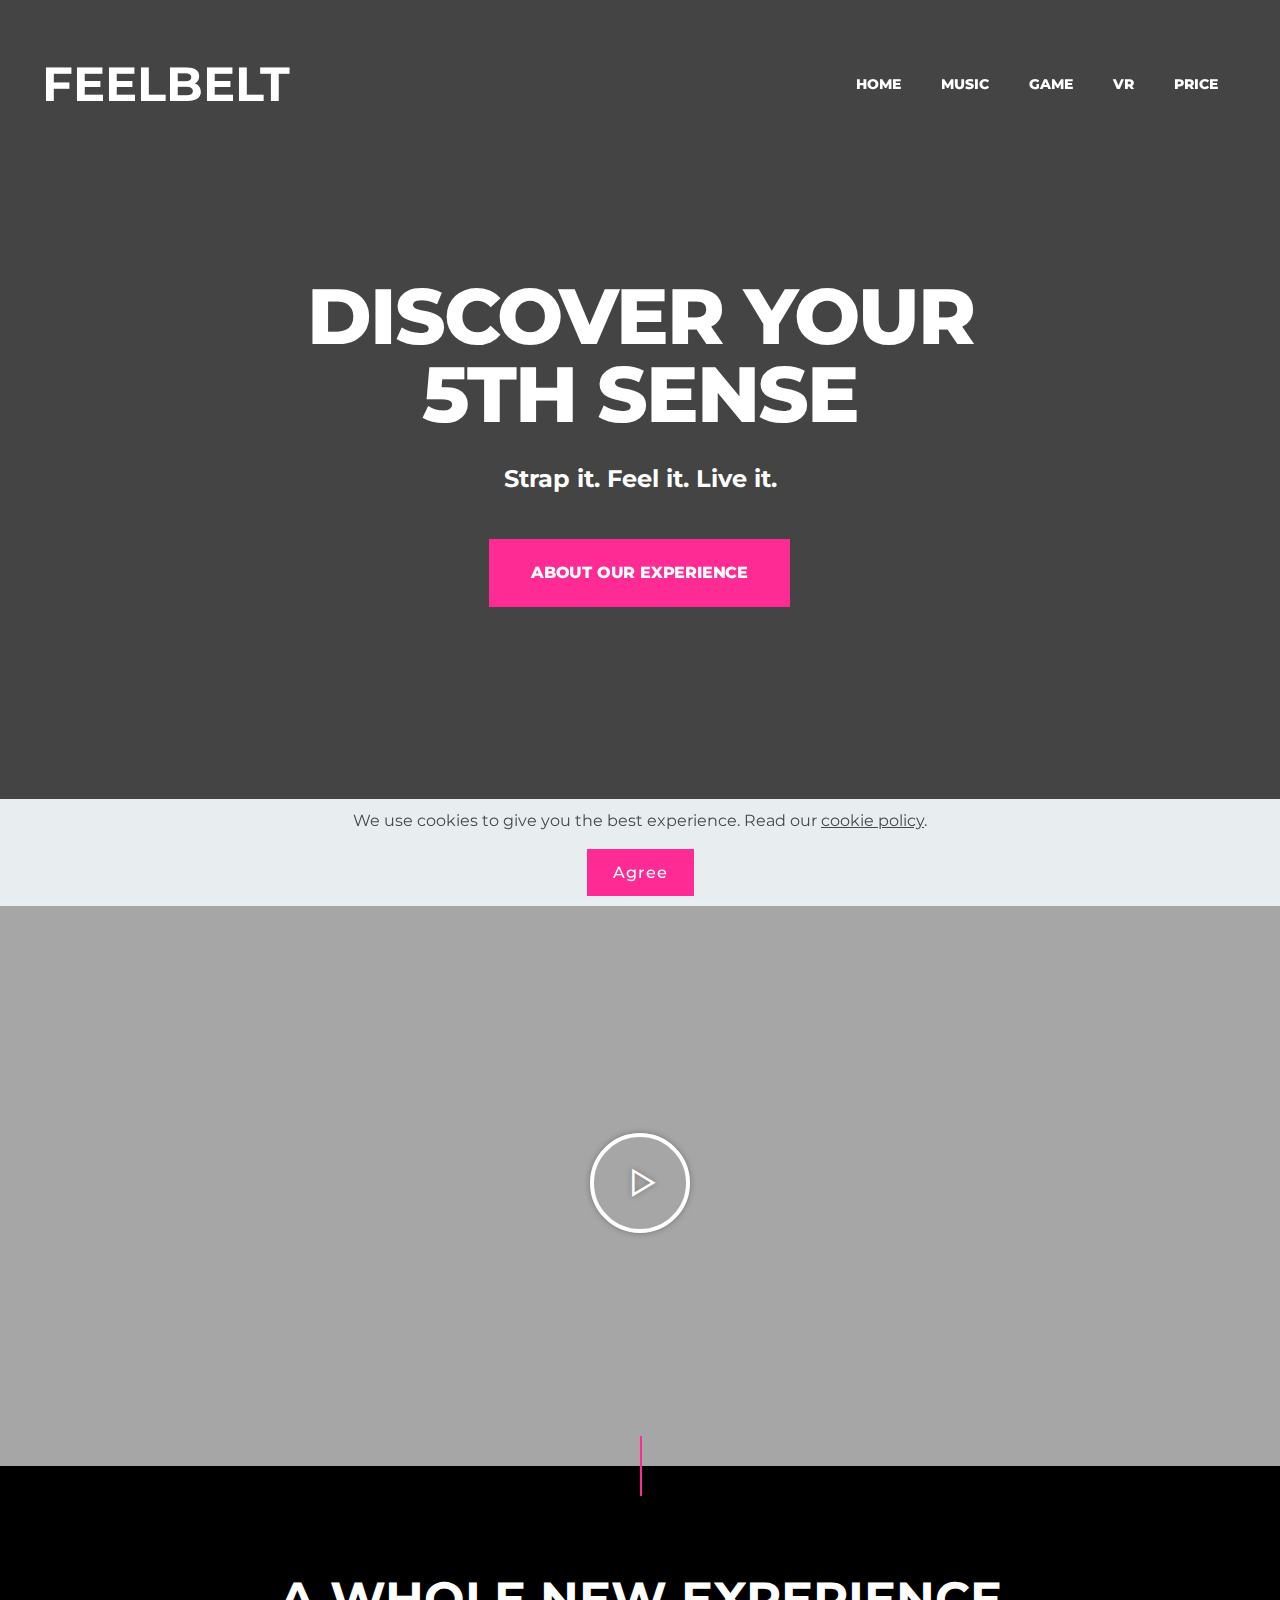
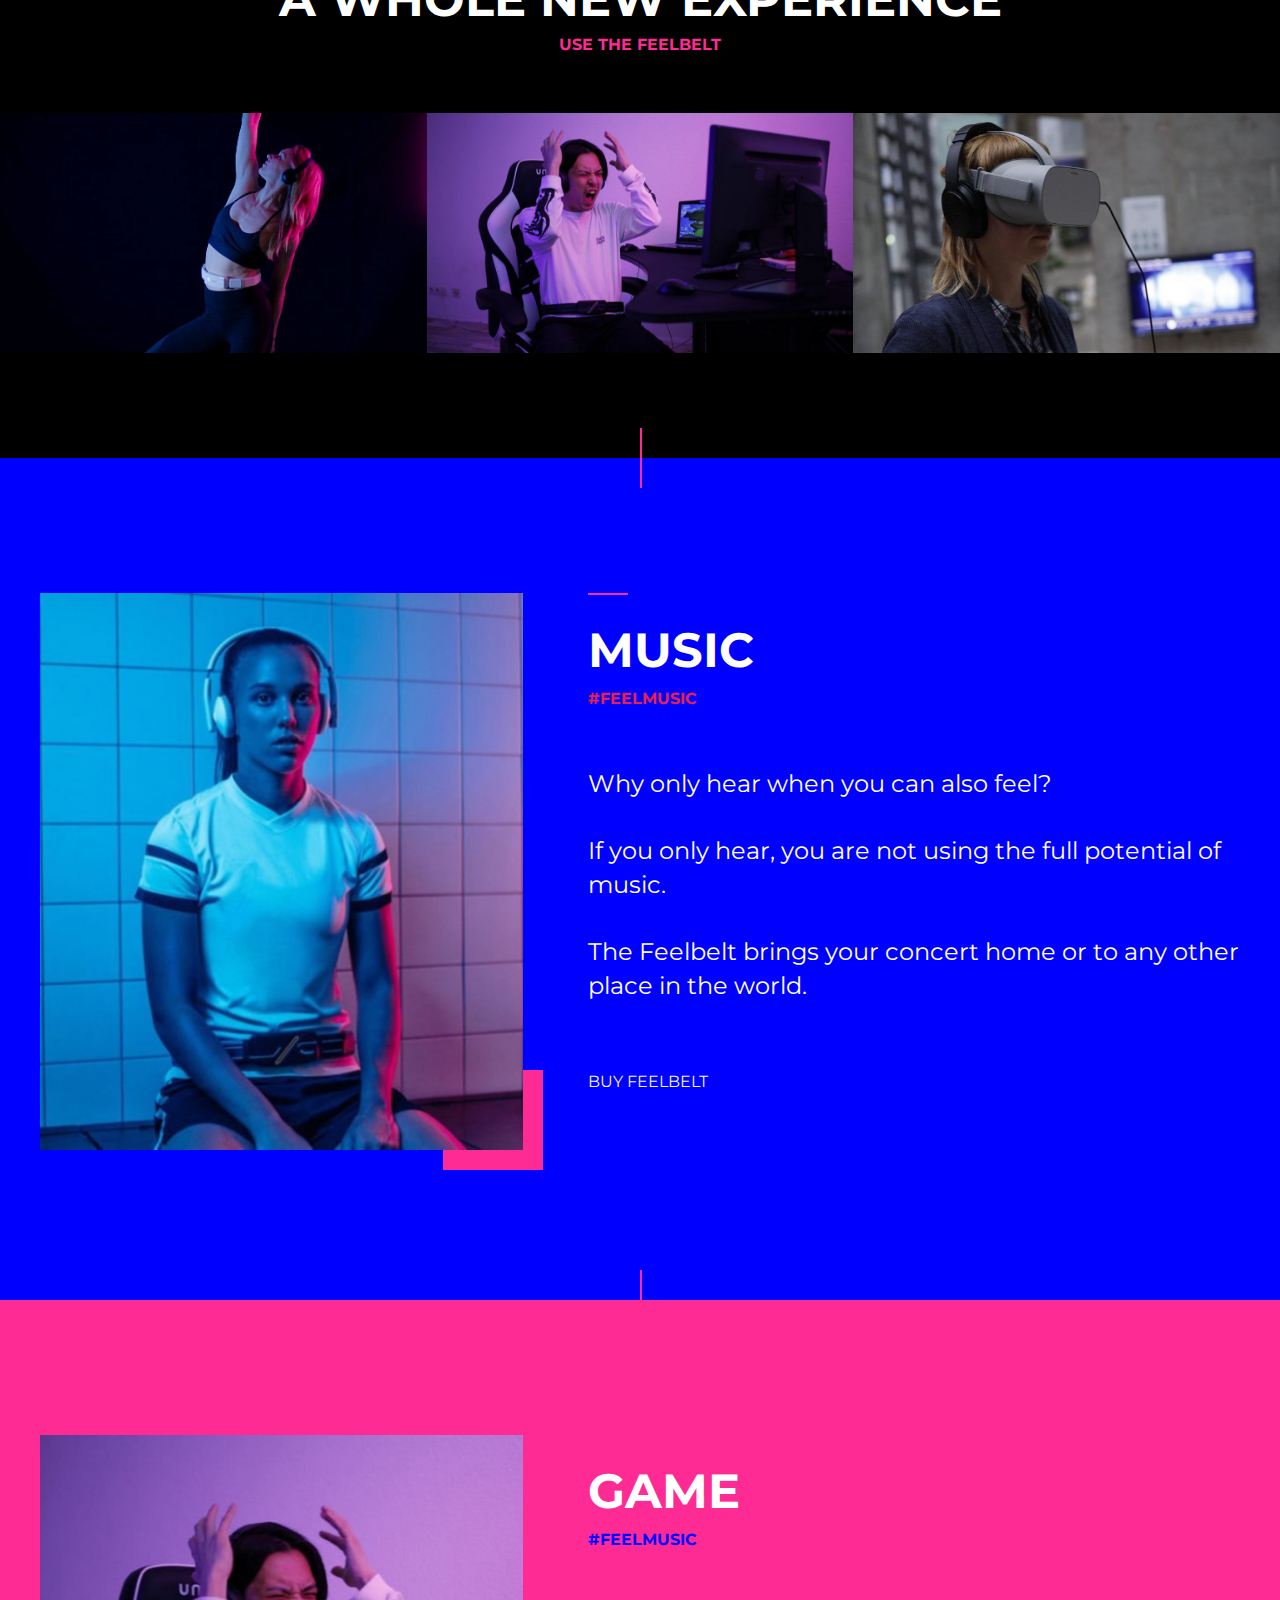
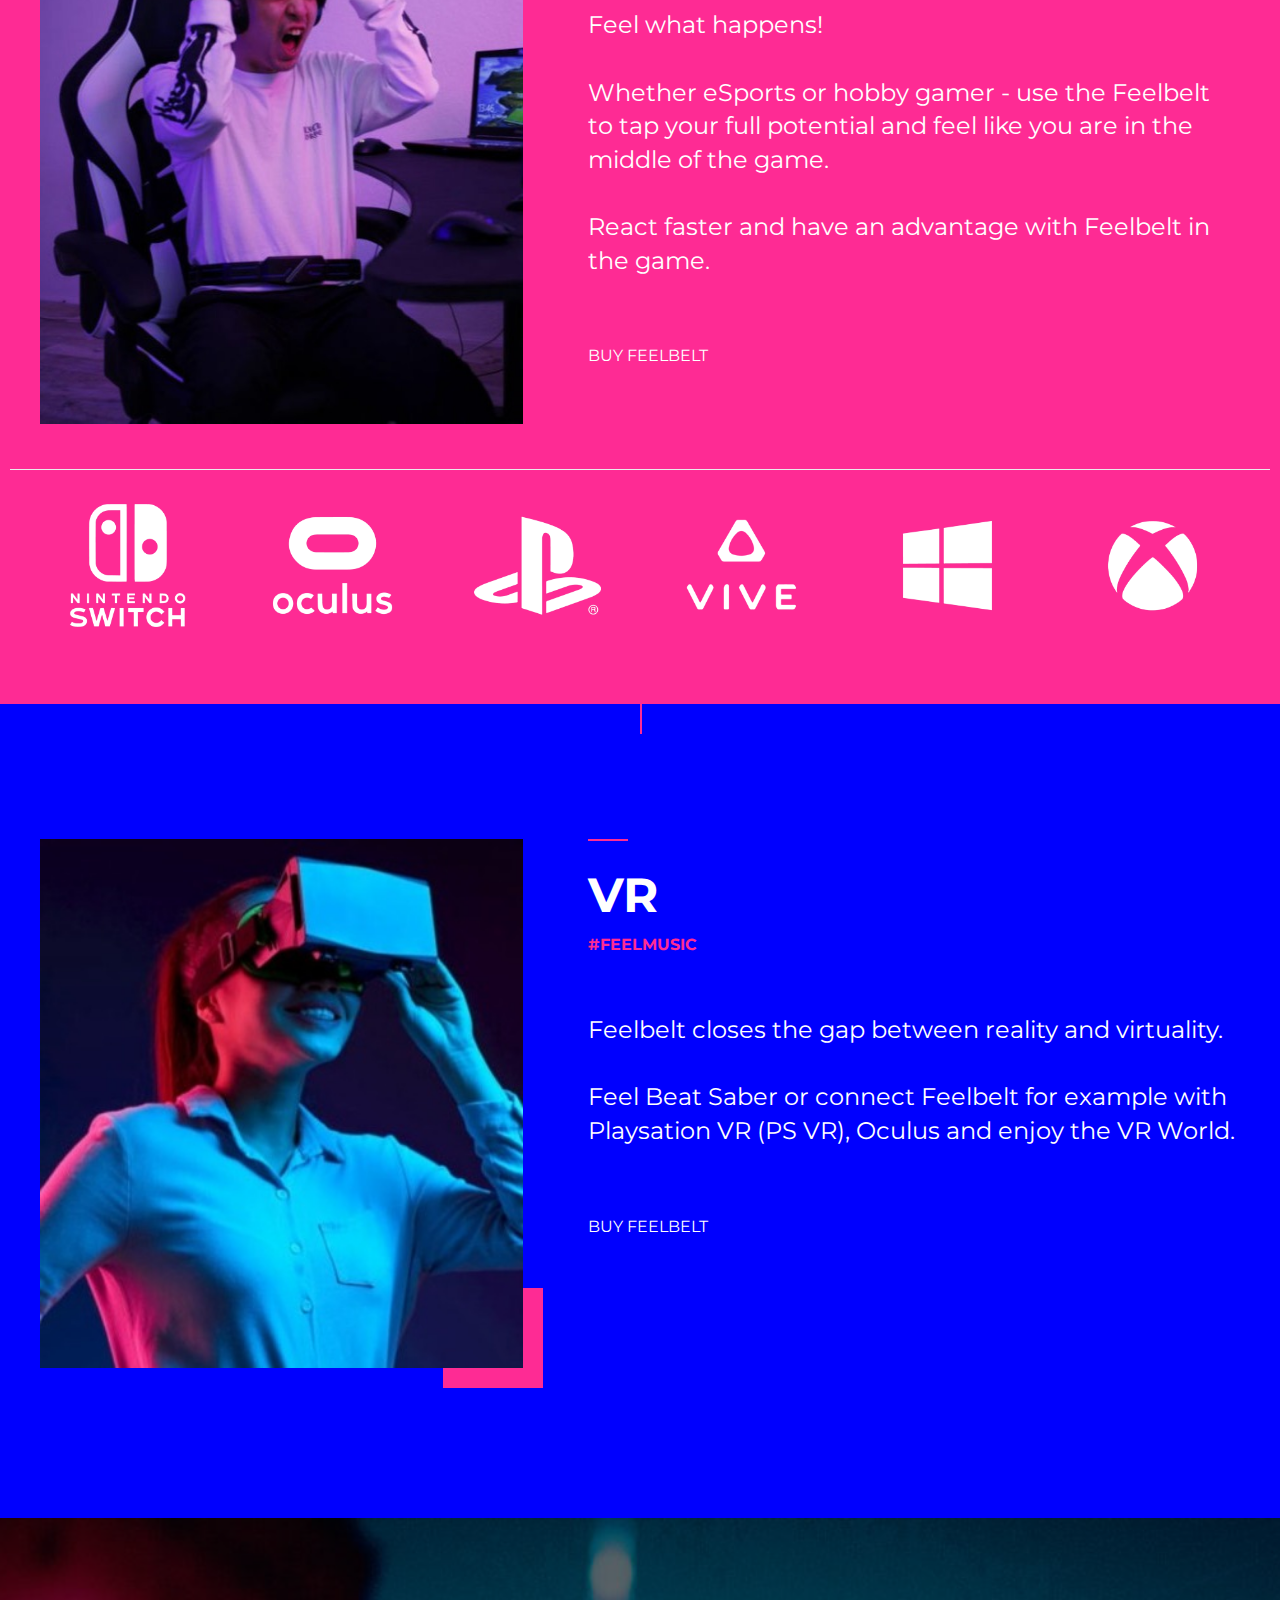
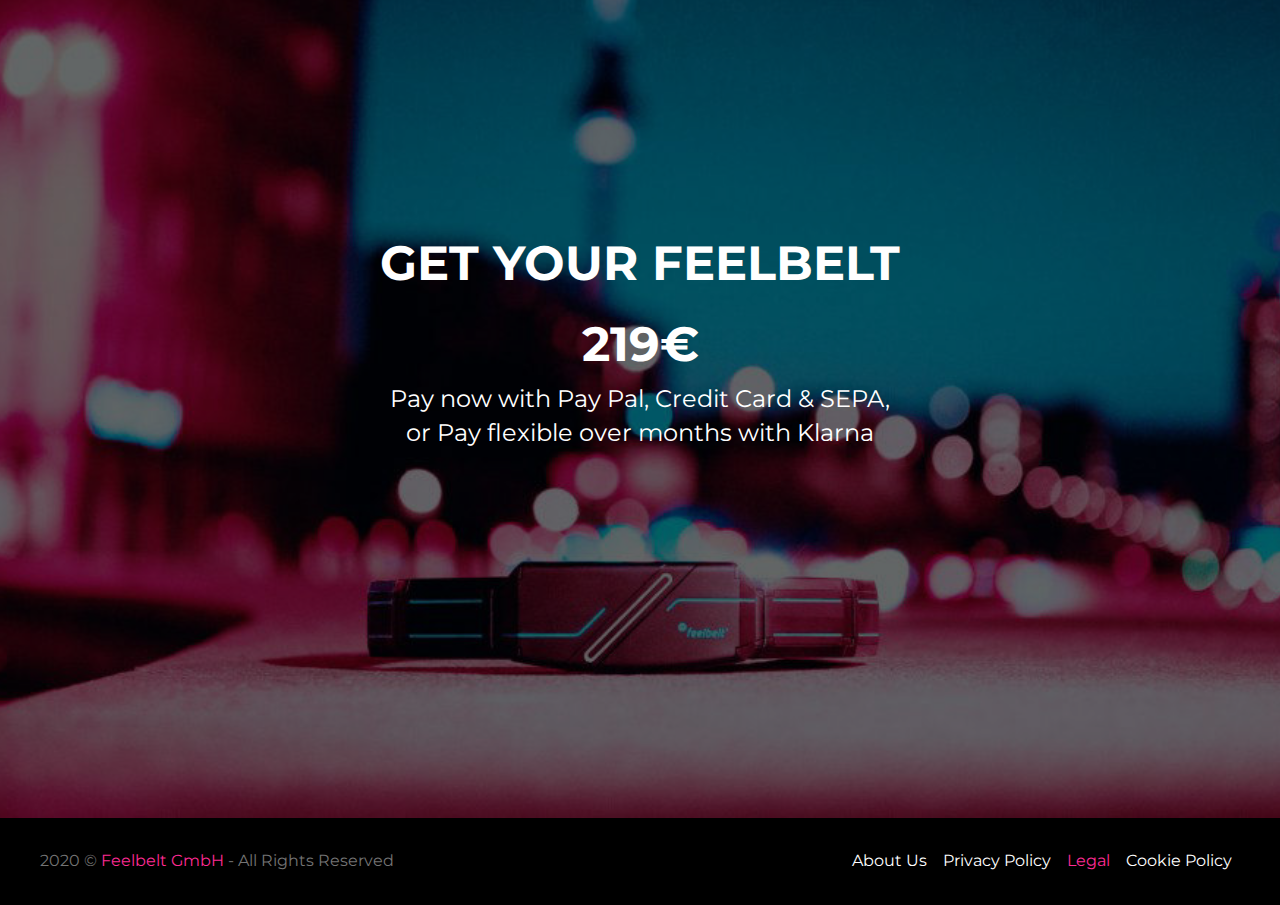
==== commit 03a18e7b: "v6" ====
--- a/index.html
+++ b/index.html
@@ -109,578 +109,11 @@
 				<ul class="navbar-nav nav-dropdown" data-app-modern-menu="true"><li class="nav-item"><a class="nav-link link text-white text-primary display-4" href="index.html#content6-c">HOME</a></li><li class="nav-item"><a class="nav-link link text-white text-primary display-4" href="index.html#content1-g">MUSIC</a></li><li class="nav-item"><a class="nav-link link text-white text-primary display-4" href="index.html#content1-k">GAME</a></li><li class="nav-item"><a class="nav-link link text-white text-primary display-4" href="index.html#content1-j">VR</a></li><li class="nav-item"><a class="nav-link link text-white text-primary display-4" href="index.html#content5-n">PRICE</a></li></ul>
                 
                 
-                <div id="product-component-1604675895977"></div>
-
-                
-                
-                
-                
-				<div class="icons-menu">
-					
-                        
-                        <script type="text/javascript">
-/*<![CDATA[*/
-(function () {
-  var scriptURL = 'https://sdks.shopifycdn.com/buy-button/latest/buy-button-storefront.min.js';
-  if (window.ShopifyBuy) {
-    if (window.ShopifyBuy.UI) {
-      ShopifyBuyInit();
-    } else {
-      loadScript();
-    }
-  } else {
-    loadScript();
-  }
-  function loadScript() {
-    var script = document.createElement('script');
-    script.async = true;
-    script.src = scriptURL;
-    (document.getElementsByTagName('head')[0] || document.getElementsByTagName('body')[0]).appendChild(script);
-    script.onload = ShopifyBuyInit;
-  }
-  function ShopifyBuyInit() {
-    var client = ShopifyBuy.buildClient({
-      domain: 'feelbelt.myshopify.com',
-      storefrontAccessToken: 'a3bcb3b6d7e2f330ce0cc46c5bc0db0b',
-    });
-    ShopifyBuy.UI.onReady(client).then(function (ui) {
-      ui.createComponent('product', {
-        id: '6013131587761',
-        node: document.getElementById('product-component-1604675895977'),
-        moneyFormat: '%E2%82%AC%7B%7Bamount_with_comma_separator%7D%7D',
-        options: {
-  "product": {
-    "styles": {
-      "product": {
-        "@media (min-width: 601px)": {
-          "max-width": "calc(25% - 20px)",
-          "margin-left": "20px",
-          "margin-bottom": "50px"
-        }
-      },
-      "title": {
-        "color": "#ffffff"
-      },
-      "button": {
-        "font-family": "Montserrat, sans-serif",
-        "font-weight": "bold",
-        "color": "#000000",
-        ":hover": {
-          "color": "#000000",
-          "background-color": "#e6e6e6"
-        },
-        "background-color": "#ffffff",
-        ":focus": {
-          "background-color": "#e6e6e6"
-        }
-      },
-      "price": {
-        "color": "#fffdfd"
-      },
-      "compareAt": {
-        "color": "#fffdfd"
-      },
-      "unitPrice": {
-        "color": "#fffdfd"
-      }
-    },
-    "contents": {
-      "img": false,
-      "button": false,
-      "buttonWithQuantity": true,
-      "title": false,
-      "price": false
-    },
-    "text": {
-      "button": "in den Warenkorb"
-    },
-    "googleFonts": [
-      "Montserrat"
-    ]
-  },
-  "productSet": {
-    "styles": {
-      "products": {
-        "@media (min-width: 601px)": {
-          "margin-left": "-20px"
-        }
-      }
-    }
-  },
-  "modalProduct": {
-    "contents": {
-      "img": false,
-      "imgWithCarousel": true,
-      "button": false,
-      "buttonWithQuantity": true
-    },
-    "styles": {
-      "product": {
-        "@media (min-width: 601px)": {
-          "max-width": "100%",
-          "margin-left": "0px",
-          "margin-bottom": "0px"
-        }
-      },
-      "button": {
-        "font-family": "Montserrat, sans-serif",
-        "font-weight": "bold",
-        "color": "#000000",
-        ":hover": {
-          "color": "#000000",
-          "background-color": "#e6e6e6"
-        },
-        "background-color": "#ffffff",
-        ":focus": {
-          "background-color": "#e6e6e6"
-        }
-      }
-    },
-    "googleFonts": [
-      "Montserrat"
-    ],
-    "text": {
-      "button": "zum Warenkorb hinzufügen"
-    }
-  },
-  "cart": {
-    "styles": {
-      "button": {
-        "font-family": "Montserrat, sans-serif",
-        "font-weight": "bold",
-        "color": "#000000",
-        ":hover": {
-          "color": "#000000",
-          "background-color": "#e6e6e6"
-        },
-        "background-color": "#ffffff",
-        ":focus": {
-          "background-color": "#e6e6e6"
-        }
-      },
-      "title": {
-        "color": "#000000"
-      },
-      "header": {
-        "color": "#000000"
-      },
-      "lineItems": {
-        "color": "#000000"
-      },
-      "subtotalText": {
-        "color": "#000000"
-      },
-      "subtotal": {
-        "color": "#000000"
-      },
-      "notice": {
-        "color": "#000000"
-      },
-      "currency": {
-        "color": "#000000"
-      },
-      "close": {
-        "color": "#000000",
-        ":hover": {
-          "color": "#000000"
-        }
-      },
-      "empty": {
-        "color": "#000000"
-      },
-      "noteDescription": {
-        "color": "#000000"
-      },
-      "discountText": {
-        "color": "#000000"
-      },
-      "discountIcon": {
-        "fill": "#000000"
-      },
-      "discountAmount": {
-        "color": "#000000"
-      }
-    },
-    "text": {
-      "title": "Warenkorb",
-      "total": "Summe",
-      "empty": "Der Warenkorb ist leer.",
-      "notice": "Versand- und Rabattcodes werden an der Kasse hinzugefügt.",
-      "button": "Kasse"
-    },
-    "googleFonts": [
-      "Montserrat"
-    ]
-  },
-  "toggle": {
-    "styles": {
-      "toggle": {
-        "font-family": "Montserrat, sans-serif",
-        "font-weight": "bold",
-        "background-color": "#ffffff",
-        ":hover": {
-          "background-color": "#e6e6e6"
-        },
-        ":focus": {
-          "background-color": "#e6e6e6"
-        }
-      },
-      "count": {
-        "color": "#000000",
-        ":hover": {
-          "color": "#000000"
-        }
-      },
-      "iconPath": {
-        "fill": "#000000"
-      }
-    },
-    "googleFonts": [
-      "Montserrat"
-    ]
-  },
-  "lineItem": {
-    "styles": {
-      "variantTitle": {
-        "color": "#000000"
-      },
-      "title": {
-        "color": "#000000"
-      },
-      "price": {
-        "color": "#000000"
-      },
-      "fullPrice": {
-        "color": "#000000"
-      },
-      "discount": {
-        "color": "#000000"
-      },
-      "discountIcon": {
-        "fill": "#000000"
-      },
-      "quantity": {
-        "color": "#000000"
-      },
-      "quantityIncrement": {
-        "color": "#000000",
-        "border-color": "#000000"
-      },
-      "quantityDecrement": {
-        "color": "#000000",
-        "border-color": "#000000"
-      },
-      "quantityInput": {
-        "color": "#000000",
-        "border-color": "#000000"
-      }
-    }
-  }
-},
-      });
-    });
-  }
-})();
-/*]]>*/
-</script>
-                        
-                        
-                  
-					
-					
-					
-					
-					
-					
-				</div>
-			</div>
-		</div>
-	</nav>
-</section>
-
-<section class="header2 studiom4_header2 cid-sfyGYsSR1U mbr-fullscreen" id="header2-0">
-
-	
-
-	<div class="mbr-overlay" style="opacity: 0.7; background-color: rgb(0, 0, 0);"></div>
-
-	<div class="container align-center">
-		<div class="row justify-content-md-center">
-			<div class="mbr-white col-md-10 col-lg-7">
-				
-				<h1 class="mbr-section-title mbr-semibold mbr-fonts-style align-center display-1">DISCOVER YOUR 5TH SENSE</h1>
-				<p class="mbr-text mbr-fonts-style display-5"><strong>Strap it. Feel it. Live it.</strong><br></p>
-				<div class="mbr-section-btn align-center"><a class="btn btn-danger display-7" href="index.html#video1-3">ABOUT OUR EXPERIENCE</a></div>
-			</div>
-		</div>
-	</div>
-
-	
-</section>
-
-<section class="video1 studiom4_video1 cid-sfyHrtIMbI" data-bg-video="https://www.youtube.com/watch?v=4a6Ov1Gzh8Q" id="video1-3">
-
-    
-
-    <div class="mbr-overlay" style="opacity: 0.3; background-color: rgb(0, 0, 0);">
-    </div>
-
-    <div class="container align-center">
-        <div class="row justify-content-md-center">
-            <div class="mbr-white col-md-10">
-                
-                
-                <div class="mbr-media show-modal align-center py-2" data-modal=".modalWindow">
-                    <div class="icon-wrap">
-                        <span class="mbr-iconfont mobi-mbri-play mobi-mbri"></span>
-                    </div>
-                </div>
-                
-                
-            </div>
-        </div>
-    </div>
-
-    <div>
-        <div class="modalWindow" style="display: none;">
-            <div class="modalWindow-container">
-                <div class="modalWindow-video-container">
-                    <div class="modalWindow-video">
-                        <iframe width="100%" height="100%" frameborder="0" allowfullscreen="1" data-src="https://www.youtube.com/watch?v=4a6Ov1Gzh8Q"></iframe>
-                    </div>
-                    <a class="close" role="button" data-dismiss="modal">
-                        <span aria-hidden="true" class="mbri-close mbr-iconfont closeModal"></span>
-                        <span class="sr-only">Close</span>
-                    </a>
-                </div>
-            </div>
-        </div>
-    </div>
-</section>
-
-<section class="features7 studiom4_features7 vertical-line cid-sfyJE2jWUz" id="features7-5">
-
-	
-
-	
-
-	<div class="container-fluid">
-		<div class="row">
-			<div class="title col-12 align-center">
-				<h2 class="mbr-bold mbr-fonts-style mbr-section-title mbr-white display-2">
-					A WHOLE NEW EXPERIENCE</h2>
-				<h3 class="mbr-section-subtitle mbr-bold mbr-fonts-style display-7">USE THE FEELBELT</h3>
-			</div>
-
-			<div class="card col-12 col-md-6 col-lg-4">
-				<div class="img-block">
-					<div class="wrapper-img">
-						<a href="index.html#content1-g"><img src="assets/images/2020-03-18-feelbelt-produktvideo-screenshot-3-1024x576.jpeg" alt="" title=""></a>
-					</div>
-					<div class="title-block">
-						<h4 class="mbr-fonts-style signature mbr-bold mbr-white align-center display-5"><a href="index.html#content1-g" class="text-success"><strong>MUSIC</strong></a></h4>
-						<h5 class="desk mbr-fonts-style mbr-white align-center display-4">#feelmusic</h5>
-					</div>
-				</div>
-			</div>
-
-			<div class="card col-12 col-md-6 col-lg-4">
-				<div class="img-block">
-					<div class="wrapper-img">
-						<a href="index.html#content1-k"><img src="assets/images/mg-3752-1024x683.jpeg" alt="" title=""></a>
-					</div>
-					<div class="title-block">
-						<h4 class="mbr-fonts-style signature mbr-bold mbr-white align-center display-5">GAME</h4>
-						<h5 class="desk mbr-fonts-style mbr-white align-center display-4">#feelgame</h5>
-					</div>
-				</div>
-			</div>
-
-			<div class="card col-12 col-md-6 col-lg-4">
-				<div class="img-block">
-					<div class="wrapper-img">
-						<a href="index.html#content1-j"><img src="assets/images/mg-3553-683x1024.jpeg" alt="" title=""></a>
-					</div>
-					<div class="title-block">
-						<h4 class="mbr-fonts-style signature mbr-bold mbr-white align-center display-5">
-							<a href="index.html#content1-j" class="text-white mbr-bold text-primary">VR</a></h4>
-						<h5 class="desk mbr-fonts-style mbr-white align-center display-4">#feelvr</h5>
-					</div>
-				</div>
-			</div>
-
-			
-		</div>
-	</div>
-</section>
-
-<section class="content1 vertical-line studiom4_content1 cid-sfz7xGiPBy" id="content1-g">
-
-    
-
-    
-
-    <div class="container">
-        <div class="row">
-
-            <div class="col-md-12 col-lg-5">
-                <div class="mbr-figure">
-                    <img src="assets/images/tory-main-web2-965x573.jpeg" alt="Mobirise" title="">
-                </div>
-            </div>
-            <div class="col-md-12 col-lg-7 left-block">
-                <div class="media-content">
-                    <div class="line line-title"></div>
-                    <h2 class="mbr-section-title align-left mbr-bold mbr-black mbr-fonts-style display-2">MUSIC</h2>
-                    <h3 class="mbr-section-subtitle mbr-section-subtitle-1 mbr-bold align-left mbr-fonts-style display-7">#FEELMUSIC</h3>
-                    <div class="mbr-section-text">
-                        <p class="mbr-text align-left mbr-fonts-style display-5">Why only hear when you can also feel? <br><br>If you only hear, you are not using the full potential of music.<br><br>The Feelbelt brings your concert home or to any other place in the world.</p>
-                    </div>
-                    <h3 class="mbr-section-subtitle mbr-section-subtitle-2 mbr-bold align-left mbr-black mbr-fonts-style display-7"><span style="font-weight: normal;"><a href="index.html#content5-n" class="text-success">BUY FEELBELT</a></span></h3>
-                    
-                </div>
-            </div>
-        </div>
-    </div>
-</section>
-
-<section class="content1 vertical-line studiom4_content1 cid-sfzBWNxRZe" id="content1-k">
-
-    
-
-    
-
-    <div class="container">
-        <div class="row">
-
-            <div class="col-md-12 col-lg-5">
-                <div class="mbr-figure">
-                    <img src="assets/images/mg-3752-965x644.jpeg" alt="Mobirise" title="">
-                </div>
-            </div>
-            <div class="col-md-12 col-lg-7 left-block">
-                <div class="media-content">
-                    <div class="line line-title"></div>
-                    <h2 class="mbr-section-title align-left mbr-bold mbr-black mbr-fonts-style display-2">GAME</h2>
-                    <h3 class="mbr-section-subtitle mbr-section-subtitle-1 mbr-bold align-left mbr-fonts-style display-7">#FEELMUSIC</h3>
-                    <div class="mbr-section-text">
-                        <p class="mbr-text align-left mbr-fonts-style display-5">Feel what happens! <br><br>Whether eSports or hobby gamer - use the Feelbelt to tap your full potential and feel like you are in the middle of the game.<br><br>React faster and have an advantage with Feelbelt in the game.</p>
-                    </div>
-                    <h3 class="mbr-section-subtitle mbr-section-subtitle-2 mbr-bold align-left mbr-black mbr-fonts-style display-7"><a href="index.html#content5-n" class="text-white text-primary">BUY FEELBELT</a></h3>
-                    
-                </div>
-            </div>
-        </div>
-    </div>
-</section>
-
-<section class="image2 studiom4_image2 cid-sfz1zrhtYp" id="image2-8">
-
-    
-
-    
-
-    <div class="container">
-        <div class="row justify-content-center">
-            <div class="card col-sm-6 col-md-2 col-lg-2">
-                <div class="card-wrapper">
-                    <div class="card-img">
-                        <img src="assets/images/nintendoswitch-201x201.png" alt="Mobirise" title="">
-                    </div>
-
-                </div>
-            </div>
-
-            <div class="card col-sm-6 col-md-2 col-lg-2">
-                <div class="card-wrapper">
-                    <div class="card-img">
-                        <img src="assets/images/oculus-201x201.png" alt="Mobirise" title="">
-                    </div>
-                </div>
-            </div>
-
-            <div class="card col-sm-6 col-md-2 col-lg-2">
-                <div class="card-wrapper">
-                    <div class="card-img">
-                        <img src="assets/images/playstation-201x201.png" alt="Mobirise" title="">
-                    </div>
-
-                </div>
-            </div>
-
-            <div class="card col-sm-6 col-md-2 col-lg-2">
-                <div class="card-wrapper">
-                    <div class="card-img">
-                        <img src="assets/images/vive-201x201.png" alt="Mobirise" title="">
-                    </div>
-
-                </div>
-            </div>
-            <div class="card col-sm-6 col-md-2 col-lg-2">
-                <div class="card-wrapper">
-                    <div class="card-img">
-                        <img src="assets/images/windows-201x201.png" alt="Mobirise" title="">
-                    </div>
-                </div>
-            </div>
-            <div class="card col-sm-6 col-md-2 col-lg-2">
-                <div class="card-wrapper">
-                    <div class="card-img">
-                        <img src="assets/images/xbox-201x201.png" alt="Mobirise" title="">
-                    </div>
-                </div>
-            </div>
-        </div>
-    </div>
-</section>
-
-<section class="content1 vertical-line studiom4_content1 cid-sfzbMc30DV" id="content1-j">
-
-    
-
-    
-
-    <div class="container">
-        <div class="row">
-
-            <div class="col-md-12 col-lg-5">
-                <div class="mbr-figure">
-                    <img src="assets/images/cheerful-woman-in-vr-headset-4lhdcbf-1-965x644.jpeg" alt="Mobirise" title="">
-                </div>
-            </div>
-            <div class="col-md-12 col-lg-7 left-block">
-                <div class="media-content">
-                    <div class="line line-title"></div>
-                    <h2 class="mbr-section-title align-left mbr-bold mbr-black mbr-fonts-style display-2">VR</h2>
-                    <h3 class="mbr-section-subtitle mbr-section-subtitle-1 mbr-bold align-left mbr-fonts-style display-7">#FEELMUSIC</h3>
-                    <div class="mbr-section-text">
-                        <p class="mbr-text align-left mbr-fonts-style display-5">Feelbelt closes the gap between reality and virtuality.<br><br>Feel Beat Saber or connect Feelbelt for example with Playsation VR (PS VR), Oculus and enjoy the VR World.</p>
-                    </div>
-                    <h3 class="mbr-section-subtitle mbr-section-subtitle-2 mbr-bold align-left mbr-black mbr-fonts-style display-7"><span style="font-weight: normal;"><a href="index.html#content5-n" class="text-white">BUY FEELBELT</a></span></h3>
-                    
-                </div>
-            </div>
-        </div>
-    </div>
-</section>
-
-<section class="content5 studiom4_content5 cid-sfA22ykAAq mbr-fullscreen" id="content5-n">
-
-    
-
-    <div class="mbr-overlay" style="opacity: 0.6; background-color: rgb(0, 0, 0);"></div>
-
-    <div class="container align-center">
-        <div class="row justify-content-md-center">
-            <div class="mbr-white col-md-12 col-lg-12">
-                <h1 class="mbr-section-title mbr-semibold pb-3 mbr-fonts-style align-center display-2">GET YOUR FEELBELT</h1>
-                <h3 class="mbr-section-subtitle mbr-semibold align-center mbr-light mbr-fonts-style display-2"><strong>219€</strong></h3>
-                <p class="mbr-text mbr-fonts-style align-center display-5">
-                    Pay now with Pay Pal, Credit Card &amp; SEPA,<br>or Pay flexible over months with Klarna<br></p>
-                
-                
-                
-                <div id="product-component-1604682422157"></div>
+                            
+  
+                
+                
+                <div id="product-component-1604687196843"></div>
 <script type="text/javascript">
 /*<![CDATA[*/
 (function () {
@@ -709,7 +142,7 @@
     ShopifyBuy.UI.onReady(client).then(function (ui) {
       ui.createComponent('product', {
         id: '6013131587761',
-        node: document.getElementById('product-component-1604682422157'),
+        node: document.getElementById('product-component-1604687196843'),
         moneyFormat: '%E2%82%AC%7B%7Bamount_with_comma_separator%7D%7D',
         options: {
   "product": {
@@ -727,14 +160,12 @@
       "button": {
         "font-family": "Montserrat, sans-serif",
         "font-weight": "bold",
-        "color": "#000000",
         ":hover": {
-          "color": "#000000",
-          "background-color": "#e6e6e6"
+          "background-color": "#0000ff"
         },
-        "background-color": "#ffffff",
+        "background-color": "#0000fe",
         ":focus": {
-          "background-color": "#e6e6e6"
+          "background-color": "#0000ff"
         }
       },
       "price": {
@@ -755,7 +186,7 @@
       "price": false
     },
     "text": {
-      "button": "in den Warenkorb"
+      "button": "add to cart"
     },
     "googleFonts": [
       "Montserrat"
@@ -788,14 +219,12 @@
       "button": {
         "font-family": "Montserrat, sans-serif",
         "font-weight": "bold",
-        "color": "#000000",
         ":hover": {
-          "color": "#000000",
-          "background-color": "#e6e6e6"
+          "background-color": "#0000ff"
         },
-        "background-color": "#ffffff",
+        "background-color": "#0000fe",
         ":focus": {
-          "background-color": "#e6e6e6"
+          "background-color": "#0000ff"
         }
       }
     },
@@ -811,65 +240,68 @@
       "button": {
         "font-family": "Montserrat, sans-serif",
         "font-weight": "bold",
-        "color": "#000000",
         ":hover": {
-          "color": "#000000",
-          "background-color": "#e6e6e6"
+          "background-color": "#0000ff"
         },
-        "background-color": "#ffffff",
+        "background-color": "#0000fe",
         ":focus": {
-          "background-color": "#e6e6e6"
+          "background-color": "#0000ff"
         }
       },
       "title": {
-        "color": "#000000"
+        "color": "#f7f7f7"
       },
       "header": {
-        "color": "#000000"
+        "color": "#f7f7f7"
       },
       "lineItems": {
-        "color": "#000000"
+        "color": "#f7f7f7"
       },
       "subtotalText": {
-        "color": "#000000"
+        "color": "#f7f7f7"
       },
       "subtotal": {
-        "color": "#000000"
+        "color": "#f7f7f7"
       },
       "notice": {
-        "color": "#000000"
+        "color": "#f7f7f7"
       },
       "currency": {
-        "color": "#000000"
+        "color": "#f7f7f7"
       },
       "close": {
-        "color": "#000000",
+        "color": "#f7f7f7",
         ":hover": {
-          "color": "#000000"
+          "color": "#f7f7f7"
         }
       },
       "empty": {
-        "color": "#000000"
+        "color": "#f7f7f7"
       },
       "noteDescription": {
-        "color": "#000000"
+        "color": "#f7f7f7"
       },
       "discountText": {
-        "color": "#000000"
+        "color": "#f7f7f7"
       },
       "discountIcon": {
-        "fill": "#000000"
+        "fill": "#f7f7f7"
       },
       "discountAmount": {
-        "color": "#000000"
+        "color": "#f7f7f7"
+      },
+      "cart": {
+        "background-color": "#000000"
+      },
+      "footer": {
+        "background-color": "#000000"
       }
     },
     "text": {
-      "title": "Warenkorb",
-      "total": "Summe",
-      "empty": "Der Warenkorb ist leer.",
-      "notice": "Versand- und Rabattcodes werden an der Kasse hinzugefügt.",
-      "button": "Kasse"
+      "total": "TOTAL",
+      "empty": "The shopping cart is empty.",
+      "notice": "Shipping and discount codes are added at the checkout.",
+      "button": "Checkout"
     },
     "googleFonts": [
       "Montserrat"
@@ -880,22 +312,13 @@
       "toggle": {
         "font-family": "Montserrat, sans-serif",
         "font-weight": "bold",
-        "background-color": "#ffffff",
+        "background-color": "#0000fe",
         ":hover": {
-          "background-color": "#e6e6e6"
+          "background-color": "#0000ff"
         },
         ":focus": {
-          "background-color": "#e6e6e6"
-        }
-      },
-      "count": {
-        "color": "#000000",
-        ":hover": {
-          "color": "#000000"
-        }
-      },
-      "iconPath": {
-        "fill": "#000000"
+          "background-color": "#0000ff"
+        }
       }
     },
     "googleFonts": [
@@ -905,37 +328,37 @@
   "lineItem": {
     "styles": {
       "variantTitle": {
-        "color": "#000000"
+        "color": "#f7f7f7"
       },
       "title": {
-        "color": "#000000"
+        "color": "#f7f7f7"
       },
       "price": {
-        "color": "#000000"
+        "color": "#f7f7f7"
       },
       "fullPrice": {
-        "color": "#000000"
+        "color": "#f7f7f7"
       },
       "discount": {
-        "color": "#000000"
+        "color": "#f7f7f7"
       },
       "discountIcon": {
-        "fill": "#000000"
+        "fill": "#f7f7f7"
       },
       "quantity": {
-        "color": "#000000"
+        "color": "#f7f7f7"
       },
       "quantityIncrement": {
-        "color": "#000000",
-        "border-color": "#000000"
+        "color": "#f7f7f7",
+        "border-color": "#f7f7f7"
       },
       "quantityDecrement": {
-        "color": "#000000",
-        "border-color": "#000000"
+        "color": "#f7f7f7",
+        "border-color": "#f7f7f7"
       },
       "quantityInput": {
-        "color": "#000000",
-        "border-color": "#000000"
+        "color": "#f7f7f7",
+        "border-color": "#f7f7f7"
       }
     }
   }
@@ -946,7 +369,563 @@
 })();
 /*]]>*/
 </script>
-                
+                        
+                        
+                  
+					
+					
+					
+					
+					
+					
+				</div>
+			</div>
+		
+	</nav>
+</section>
+
+<section class="header2 studiom4_header2 cid-sfyGYsSR1U mbr-fullscreen" data-bg-video="https://www.youtube.com/watch?v=wNUHkPNJ3BI" id="header2-0">
+
+	
+
+	<div class="mbr-overlay" style="opacity: 0.8; background-color: rgb(25, 25, 25);"></div>
+
+	<div class="container align-center">
+		<div class="row justify-content-md-center">
+			<div class="mbr-white col-md-10 col-lg-7">
+				
+				<h1 class="mbr-section-title mbr-semibold mbr-fonts-style align-center display-1">DISCOVER YOUR 5TH SENSE</h1>
+				<p class="mbr-text mbr-fonts-style display-5"><strong>Strap it. Feel it. Live it.</strong><br></p>
+				<div class="mbr-section-btn align-center"><a class="btn btn-danger display-7" href="index.html#video1-3">ABOUT OUR EXPERIENCE</a></div>
+			</div>
+		</div>
+	</div>
+
+	
+</section>
+
+<section class="video1 studiom4_video1 cid-sfyHrtIMbI" data-bg-video="https://www.youtube.com/watch?v=4a6Ov1Gzh8Q" id="video1-3">
+
+    
+
+    <div class="mbr-overlay" style="opacity: 0.3; background-color: rgb(0, 0, 0);">
+    </div>
+
+    <div class="container align-center">
+        <div class="row justify-content-md-center">
+            <div class="mbr-white col-md-10">
+                
+                
+                <div class="mbr-media show-modal align-center py-2" data-modal=".modalWindow">
+                    <div class="icon-wrap">
+                        <span class="mbr-iconfont mobi-mbri-play mobi-mbri"></span>
+                    </div>
+                </div>
+                
+                
+            </div>
+        </div>
+    </div>
+
+    <div>
+        <div class="modalWindow" style="display: none;">
+            <div class="modalWindow-container">
+                <div class="modalWindow-video-container">
+                    <div class="modalWindow-video">
+                        <iframe width="100%" height="100%" frameborder="0" allowfullscreen="1" data-src="https://www.youtube.com/watch?v=4a6Ov1Gzh8Q"></iframe>
+                    </div>
+                    <a class="close" role="button" data-dismiss="modal">
+                        <span aria-hidden="true" class="mbri-close mbr-iconfont closeModal"></span>
+                        <span class="sr-only">Close</span>
+                    </a>
+                </div>
+            </div>
+        </div>
+    </div>
+</section>
+
+<section class="features7 studiom4_features7 vertical-line cid-sfyJE2jWUz" id="features7-5">
+
+	
+
+	
+
+	<div class="container-fluid">
+		<div class="row">
+			<div class="title col-12 align-center">
+				<h2 class="mbr-bold mbr-fonts-style mbr-section-title mbr-white display-2">
+					A WHOLE NEW EXPERIENCE</h2>
+				<h3 class="mbr-section-subtitle mbr-bold mbr-fonts-style display-7">USE THE FEELBELT</h3>
+			</div>
+
+			<div class="card col-12 col-md-6 col-lg-4">
+				<div class="img-block">
+					<div class="wrapper-img">
+						<a href="index.html#content1-g"><img src="assets/images/2020-03-18-feelbelt-produktvideo-screenshot-3-1024x576.jpeg" alt="" title=""></a>
+					</div>
+					<div class="title-block">
+						<h4 class="mbr-fonts-style signature mbr-bold mbr-white align-center display-5"><a href="index.html#content1-g" class="text-success"><strong>MUSIC</strong></a></h4>
+						<h5 class="desk mbr-fonts-style mbr-white align-center display-4">#feelmusic</h5>
+					</div>
+				</div>
+			</div>
+
+			<div class="card col-12 col-md-6 col-lg-4">
+				<div class="img-block">
+					<div class="wrapper-img">
+						<a href="index.html#content1-k"><img src="assets/images/mg-3752-1024x683.jpeg" alt="" title=""></a>
+					</div>
+					<div class="title-block">
+						<h4 class="mbr-fonts-style signature mbr-bold mbr-white align-center display-5">GAME</h4>
+						<h5 class="desk mbr-fonts-style mbr-white align-center display-4">#feelgame</h5>
+					</div>
+				</div>
+			</div>
+
+			<div class="card col-12 col-md-6 col-lg-4">
+				<div class="img-block">
+					<div class="wrapper-img">
+						<a href="index.html#content1-j"><img src="assets/images/mg-3553-683x1024.jpeg" alt="" title=""></a>
+					</div>
+					<div class="title-block">
+						<h4 class="mbr-fonts-style signature mbr-bold mbr-white align-center display-5">
+							<a href="index.html#content1-j" class="text-white mbr-bold text-primary">VR</a></h4>
+						<h5 class="desk mbr-fonts-style mbr-white align-center display-4">#feelvr</h5>
+					</div>
+				</div>
+			</div>
+
+			
+		</div>
+	</div>
+</section>
+
+<section class="content1 vertical-line studiom4_content1 cid-sfz7xGiPBy" id="content1-g">
+
+    
+
+    
+
+    <div class="container">
+        <div class="row">
+
+            <div class="col-md-12 col-lg-5">
+                <div class="mbr-figure">
+                    <img src="assets/images/tory-main-web2-965x573.jpeg" alt="Mobirise" title="">
+                </div>
+            </div>
+            <div class="col-md-12 col-lg-7 left-block">
+                <div class="media-content">
+                    <div class="line line-title"></div>
+                    <h2 class="mbr-section-title align-left mbr-bold mbr-black mbr-fonts-style display-2">MUSIC</h2>
+                    <h3 class="mbr-section-subtitle mbr-section-subtitle-1 mbr-bold align-left mbr-fonts-style display-7">#FEELMUSIC</h3>
+                    <div class="mbr-section-text">
+                        <p class="mbr-text align-left mbr-fonts-style display-5">Why only hear when you can also feel? <br><br>If you only hear, you are not using the full potential of music.<br><br>The Feelbelt brings your concert home or to any other place in the world.</p>
+                    </div>
+                    <h3 class="mbr-section-subtitle mbr-section-subtitle-2 mbr-bold align-left mbr-black mbr-fonts-style display-7"><span style="font-weight: normal;"><a href="index.html#content5-n" class="text-success">BUY FEELBELT</a></span></h3>
+                    
+                </div>
+            </div>
+        </div>
+    </div>
+</section>
+
+<section class="content1 vertical-line studiom4_content1 cid-sfzBWNxRZe" id="content1-k">
+
+    
+
+    
+
+    <div class="container">
+        <div class="row">
+
+            <div class="col-md-12 col-lg-5">
+                <div class="mbr-figure">
+                    <img src="assets/images/mg-3752-965x644.jpeg" alt="Mobirise" title="">
+                </div>
+            </div>
+            <div class="col-md-12 col-lg-7 left-block">
+                <div class="media-content">
+                    <div class="line line-title"></div>
+                    <h2 class="mbr-section-title align-left mbr-bold mbr-black mbr-fonts-style display-2">GAME</h2>
+                    <h3 class="mbr-section-subtitle mbr-section-subtitle-1 mbr-bold align-left mbr-fonts-style display-7">#FEELMUSIC</h3>
+                    <div class="mbr-section-text">
+                        <p class="mbr-text align-left mbr-fonts-style display-5">Feel what happens! <br><br>Whether eSports or hobby gamer - use the Feelbelt to tap your full potential and feel like you are in the middle of the game.<br><br>React faster and have an advantage with Feelbelt in the game.</p>
+                    </div>
+                    <h3 class="mbr-section-subtitle mbr-section-subtitle-2 mbr-bold align-left mbr-black mbr-fonts-style display-7"><a href="index.html#content5-n" class="text-white text-primary">BUY FEELBELT</a></h3>
+                    
+                </div>
+            </div>
+        </div>
+    </div>
+</section>
+
+<section class="image2 studiom4_image2 cid-sfz1zrhtYp" id="image2-8">
+
+    
+
+    
+
+    <div class="container">
+        <div class="row justify-content-center">
+            <div class="card col-sm-6 col-md-2 col-lg-2">
+                <div class="card-wrapper">
+                    <div class="card-img">
+                        <img src="assets/images/nintendoswitch-201x201.png" alt="Mobirise" title="">
+                    </div>
+
+                </div>
+            </div>
+
+            <div class="card col-sm-6 col-md-2 col-lg-2">
+                <div class="card-wrapper">
+                    <div class="card-img">
+                        <img src="assets/images/oculus-201x201.png" alt="Mobirise" title="">
+                    </div>
+                </div>
+            </div>
+
+            <div class="card col-sm-6 col-md-2 col-lg-2">
+                <div class="card-wrapper">
+                    <div class="card-img">
+                        <img src="assets/images/playstation-201x201.png" alt="Mobirise" title="">
+                    </div>
+
+                </div>
+            </div>
+
+            <div class="card col-sm-6 col-md-2 col-lg-2">
+                <div class="card-wrapper">
+                    <div class="card-img">
+                        <img src="assets/images/vive-201x201.png" alt="Mobirise" title="">
+                    </div>
+
+                </div>
+            </div>
+            <div class="card col-sm-6 col-md-2 col-lg-2">
+                <div class="card-wrapper">
+                    <div class="card-img">
+                        <img src="assets/images/windows-201x201.png" alt="Mobirise" title="">
+                    </div>
+                </div>
+            </div>
+            <div class="card col-sm-6 col-md-2 col-lg-2">
+                <div class="card-wrapper">
+                    <div class="card-img">
+                        <img src="assets/images/xbox-201x201.png" alt="Mobirise" title="">
+                    </div>
+                </div>
+            </div>
+        </div>
+    </div>
+</section>
+
+<section class="content1 vertical-line studiom4_content1 cid-sfzbMc30DV" id="content1-j">
+
+    
+
+    
+
+    <div class="container">
+        <div class="row">
+
+            <div class="col-md-12 col-lg-5">
+                <div class="mbr-figure">
+                    <img src="assets/images/cheerful-woman-in-vr-headset-4lhdcbf-1-965x644.jpeg" alt="Mobirise" title="">
+                </div>
+            </div>
+            <div class="col-md-12 col-lg-7 left-block">
+                <div class="media-content">
+                    <div class="line line-title"></div>
+                    <h2 class="mbr-section-title align-left mbr-bold mbr-black mbr-fonts-style display-2">VR</h2>
+                    <h3 class="mbr-section-subtitle mbr-section-subtitle-1 mbr-bold align-left mbr-fonts-style display-7">#FEELMUSIC</h3>
+                    <div class="mbr-section-text">
+                        <p class="mbr-text align-left mbr-fonts-style display-5">Feelbelt closes the gap between reality and virtuality.<br><br>Feel Beat Saber or connect Feelbelt for example with Playsation VR (PS VR), Oculus and enjoy the VR World.</p>
+                    </div>
+                    <h3 class="mbr-section-subtitle mbr-section-subtitle-2 mbr-bold align-left mbr-black mbr-fonts-style display-7"><span style="font-weight: normal;"><a href="index.html#content5-n" class="text-white">BUY FEELBELT</a></span></h3>
+                    
+                </div>
+            </div>
+        </div>
+    </div>
+</section>
+
+<section class="content5 studiom4_content5 cid-sfA22ykAAq mbr-fullscreen" id="content5-n">
+
+    
+
+    <div class="mbr-overlay" style="opacity: 0.6; background-color: rgb(0, 0, 0);"></div>
+
+    <div class="container align-center">
+        <div class="row justify-content-md-center">
+            <div class="mbr-white col-md-12 col-lg-12">
+                <h1 class="mbr-section-title mbr-semibold pb-3 mbr-fonts-style align-center display-2">GET YOUR FEELBELT</h1>
+                <h3 class="mbr-section-subtitle mbr-semibold align-center mbr-light mbr-fonts-style display-2"><strong>219€</strong></h3>
+                <p class="mbr-text mbr-fonts-style align-center display-5">
+                    Pay now with Pay Pal, Credit Card &amp; SEPA,<br>or Pay flexible over months with Klarna<br></p>
+                
+                
+                
+            
+                <div id="product-component-1604686808134"></div>
+<script type="text/javascript">
+    
+
+
+/*<![CDATA[*/
+(function () {
+  var scriptURL = 'https://sdks.shopifycdn.com/buy-button/latest/buy-button-storefront.min.js';
+  if (window.ShopifyBuy) {
+    if (window.ShopifyBuy.UI) {
+      ShopifyBuyInit();
+    } else {
+      loadScript();
+    }
+  } else {
+    loadScript();
+  }
+  function loadScript() {
+    var script = document.createElement('script');
+    script.async = true;
+    script.src = scriptURL;
+    (document.getElementsByTagName('head')[0] || document.getElementsByTagName('body')[0]).appendChild(script);
+    script.onload = ShopifyBuyInit;
+  }
+  function ShopifyBuyInit() {
+    var client = ShopifyBuy.buildClient({
+      domain: 'feelbelt.myshopify.com',
+      storefrontAccessToken: 'a3bcb3b6d7e2f330ce0cc46c5bc0db0b',
+    });
+    ShopifyBuy.UI.onReady(client).then(function (ui) {
+      ui.createComponent('product', {
+        id: '6013131587761',
+        node: document.getElementById('product-component-1604686808134'),
+        moneyFormat: '%E2%82%AC%7B%7Bamount_with_comma_separator%7D%7D',
+        options: {
+  "product": {
+    "styles": {
+      "product": {
+        "@media (min-width: 601px)": {
+          "max-width": "calc(25% - 20px)",
+          "margin-left": "20px",
+          "margin-bottom": "50px"
+        }
+      },
+      "title": {
+        "color": "#ffffff"
+      },
+      "button": {
+        "font-family": "Montserrat, sans-serif",
+        "font-weight": "bold",
+        ":hover": {
+          "background-color": "#000000"
+        },
+        "background-color": "#000000",
+        ":focus": {
+          "background-color": "#000000"
+        }
+      },
+      "price": {
+        "color": "#fffdfd"
+      },
+      "compareAt": {
+        "color": "#fffdfd"
+      },
+      "unitPrice": {
+        "color": "#fffdfd"
+      }
+    },
+    "contents": {
+      "img": false,
+      "button": false,
+      "buttonWithQuantity": true,
+      "title": false,
+      "price": false
+    },
+    "text": {
+      "button": "add to cart"
+    },
+    "googleFonts": [
+      "Montserrat"
+    ]
+  },
+  "productSet": {
+    "styles": {
+      "products": {
+        "@media (min-width: 601px)": {
+          "margin-left": "-20px"
+        }
+      }
+    }
+  },
+  "modalProduct": {
+    "contents": {
+      "img": false,
+      "imgWithCarousel": true,
+      "button": false,
+      "buttonWithQuantity": true
+    },
+    "styles": {
+      "product": {
+        "@media (min-width: 601px)": {
+          "max-width": "100%",
+          "margin-left": "0px",
+          "margin-bottom": "0px"
+        }
+      },
+      "button": {
+        "font-family": "Montserrat, sans-serif",
+        "font-weight": "bold",
+        ":hover": {
+          "background-color": "#000000"
+        },
+        "background-color": "#000000",
+        ":focus": {
+          "background-color": "#000000"
+        }
+      }
+    },
+    "googleFonts": [
+      "Montserrat"
+    ],
+    "text": {
+      "button": "zum Warenkorb hinzufügen"
+    }
+  },
+  "cart": {
+    "styles": {
+      "button": {
+        "font-family": "Montserrat, sans-serif",
+        "font-weight": "bold",
+        ":hover": {
+          "background-color": "#000000"
+        },
+        "background-color": "#000000",
+        ":focus": {
+          "background-color": "#000000"
+        }
+      },
+      "title": {
+        "color": "#f7f7f7"
+      },
+      "header": {
+        "color": "#f7f7f7"
+      },
+      "lineItems": {
+        "color": "#f7f7f7"
+      },
+      "subtotalText": {
+        "color": "#f7f7f7"
+      },
+      "subtotal": {
+        "color": "#f7f7f7"
+      },
+      "notice": {
+        "color": "#f7f7f7"
+      },
+      "currency": {
+        "color": "#f7f7f7"
+      },
+      "close": {
+        "color": "#f7f7f7",
+        ":hover": {
+          "color": "#f7f7f7"
+        }
+      },
+      "empty": {
+        "color": "#f7f7f7"
+      },
+      "noteDescription": {
+        "color": "#f7f7f7"
+      },
+      "discountText": {
+        "color": "#f7f7f7"
+      },
+      "discountIcon": {
+        "fill": "#f7f7f7"
+      },
+      "discountAmount": {
+        "color": "#f7f7f7"
+      },
+      "cart": {
+        "background-color": "#000000"
+      },
+      "footer": {
+        "background-color": "#000000"
+      }
+    },
+    "text": {
+      "total": "TOTAL",
+      "empty": "The shopping cart is empty.",
+      "notice": "Shipping and discount codes are added at the checkout.",
+      "button": "Checkout"
+    },
+    "googleFonts": [
+      "Montserrat"
+    ]
+  },
+  "toggle": {
+    "styles": {
+      "toggle": {
+        "font-family": "Montserrat, sans-serif",
+        "font-weight": "bold",
+        "background-color": "#000000",
+        ":hover": {
+          "background-color": "#000000"
+        },
+        ":focus": {
+          "background-color": "#000000"
+        }
+      }
+    },
+    "googleFonts": [
+      "Montserrat"
+    ]
+  },
+  "lineItem": {
+    "styles": {
+      "variantTitle": {
+        "color": "#f7f7f7"
+      },
+      "title": {
+        "color": "#f7f7f7"
+      },
+      "price": {
+        "color": "#f7f7f7"
+      },
+      "fullPrice": {
+        "color": "#f7f7f7"
+      },
+      "discount": {
+        "color": "#f7f7f7"
+      },
+      "discountIcon": {
+        "fill": "#f7f7f7"
+      },
+      "quantity": {
+        "color": "#f7f7f7"
+      },
+      "quantityIncrement": {
+        "color": "#f7f7f7",
+        "border-color": "#f7f7f7"
+      },
+      "quantityDecrement": {
+        "color": "#f7f7f7",
+        "border-color": "#f7f7f7"
+      },
+      "quantityInput": {
+        "color": "#f7f7f7",
+        "border-color": "#f7f7f7"
+      }
+    }
+  }
+},
+      });
+    });
+  }
+})();
+/*]]>*/
+</script>
                 
                 
                 
@@ -1003,9 +982,9 @@
   <script src="assets/dropdown/js/nav-dropdown.js"></script>
   <script src="assets/dropdown/js/navbar-dropdown.js"></script>
   <script src="assets/touchswipe/jquery.touch-swipe.min.js"></script>
-  <script src="assets/playervimeo/vimeo_player.js"></script>
   <script src="assets/ytplayer/jquery.mb.ytplayer.min.js"></script>
   <script src="assets/vimeoplayer/jquery.mb.vimeo_player.js"></script>
+  <script src="assets/playervimeo/vimeo_player.js"></script>
   <script src="assets/theme/js/script.js"></script>
   
   
--- a/assets/mobirise/css/mbr-additional.css
+++ b/assets/mobirise/css/mbr-additional.css
@@ -1111,9 +1111,6 @@
     padding-right: 2rem;
   }
 }
-.cid-sfyGYsSR1U {
-  background-image: url("../../../assets/images/cheerful-woman-in-vr-headset-4lhdcbf-1920x1281.jpg");
-}
 .cid-sfyGYsSR1U .mbr-section-title {
   margin-bottom: 1.8rem;
 }
--- a/assets/mobirise/css/mbr-additional.css
+++ b/assets/mobirise/css/mbr-additional.css
@@ -1111,9 +1111,6 @@
     padding-right: 2rem;
   }
 }
-.cid-sfyGYsSR1U {
-  background-image: url("../../../assets/images/cheerful-woman-in-vr-headset-4lhdcbf-1920x1281.jpg");
-}
 .cid-sfyGYsSR1U .mbr-section-title {
   margin-bottom: 1.8rem;
 }
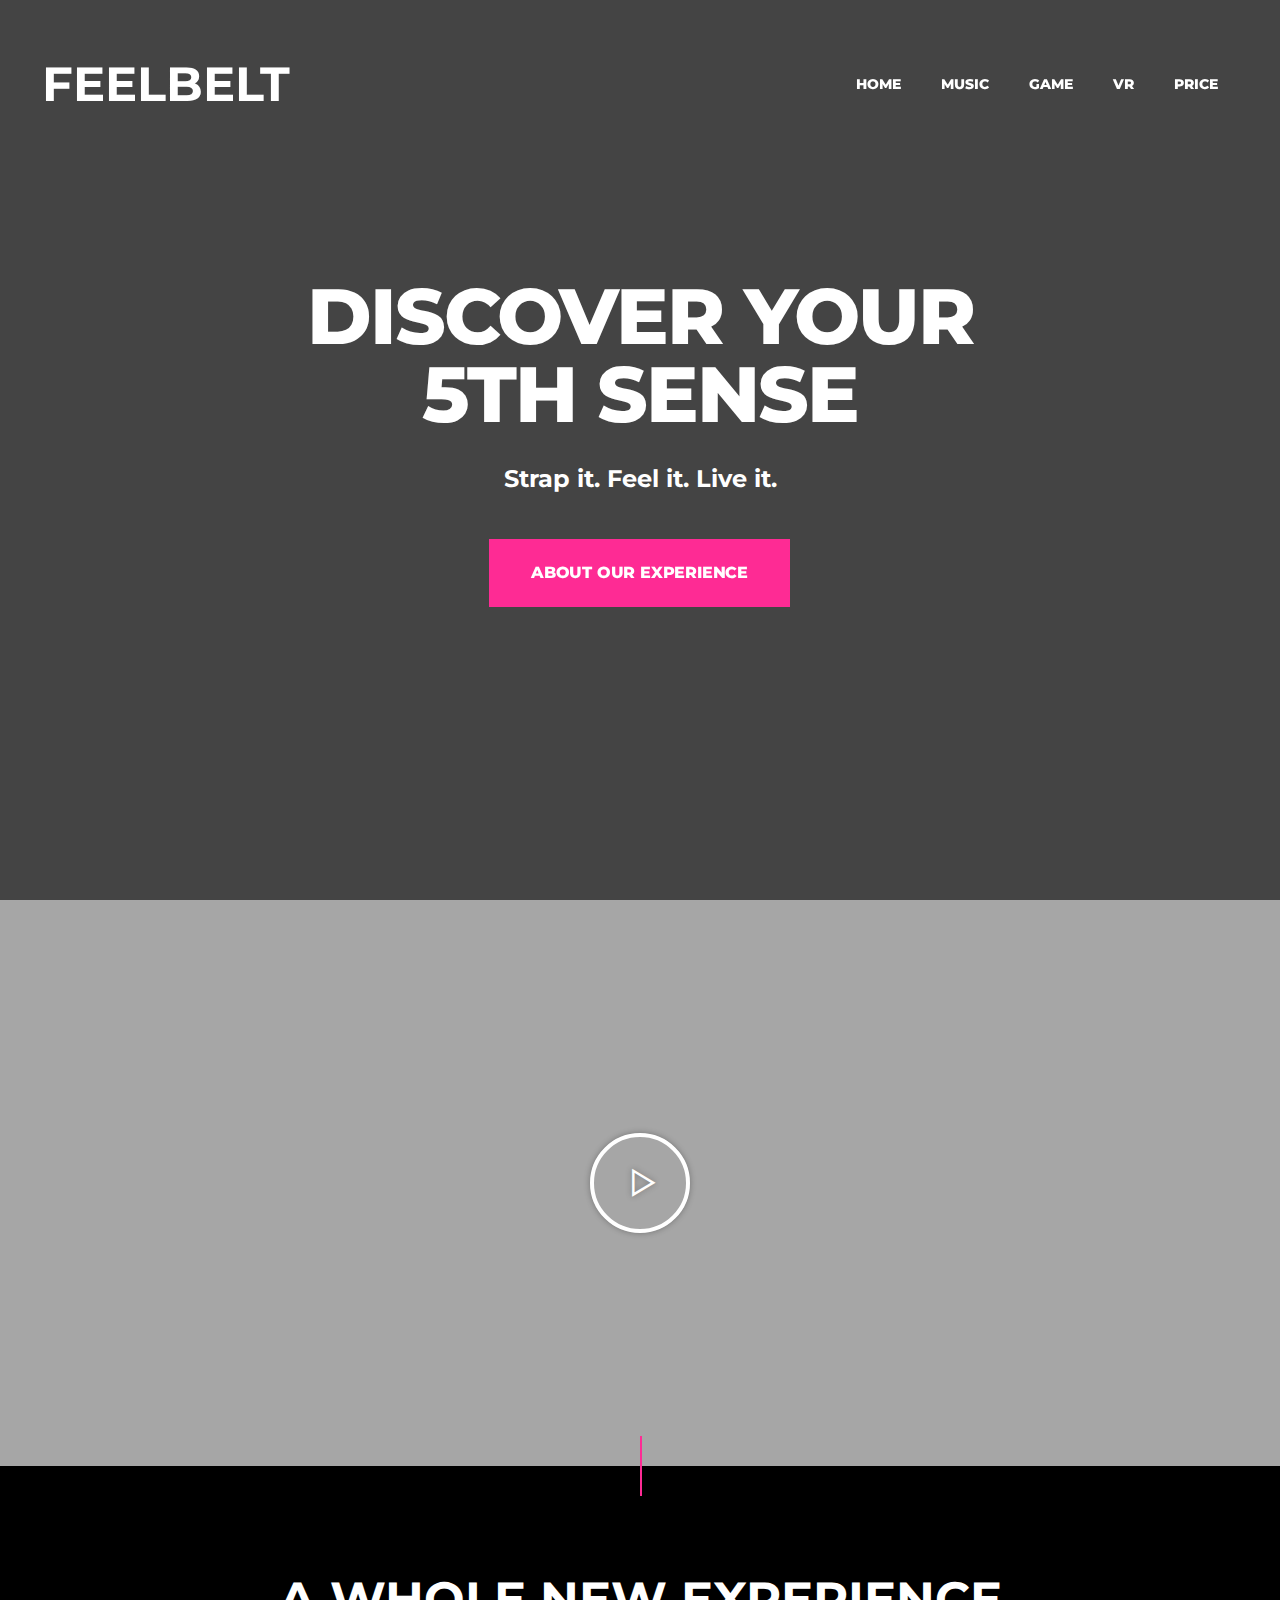
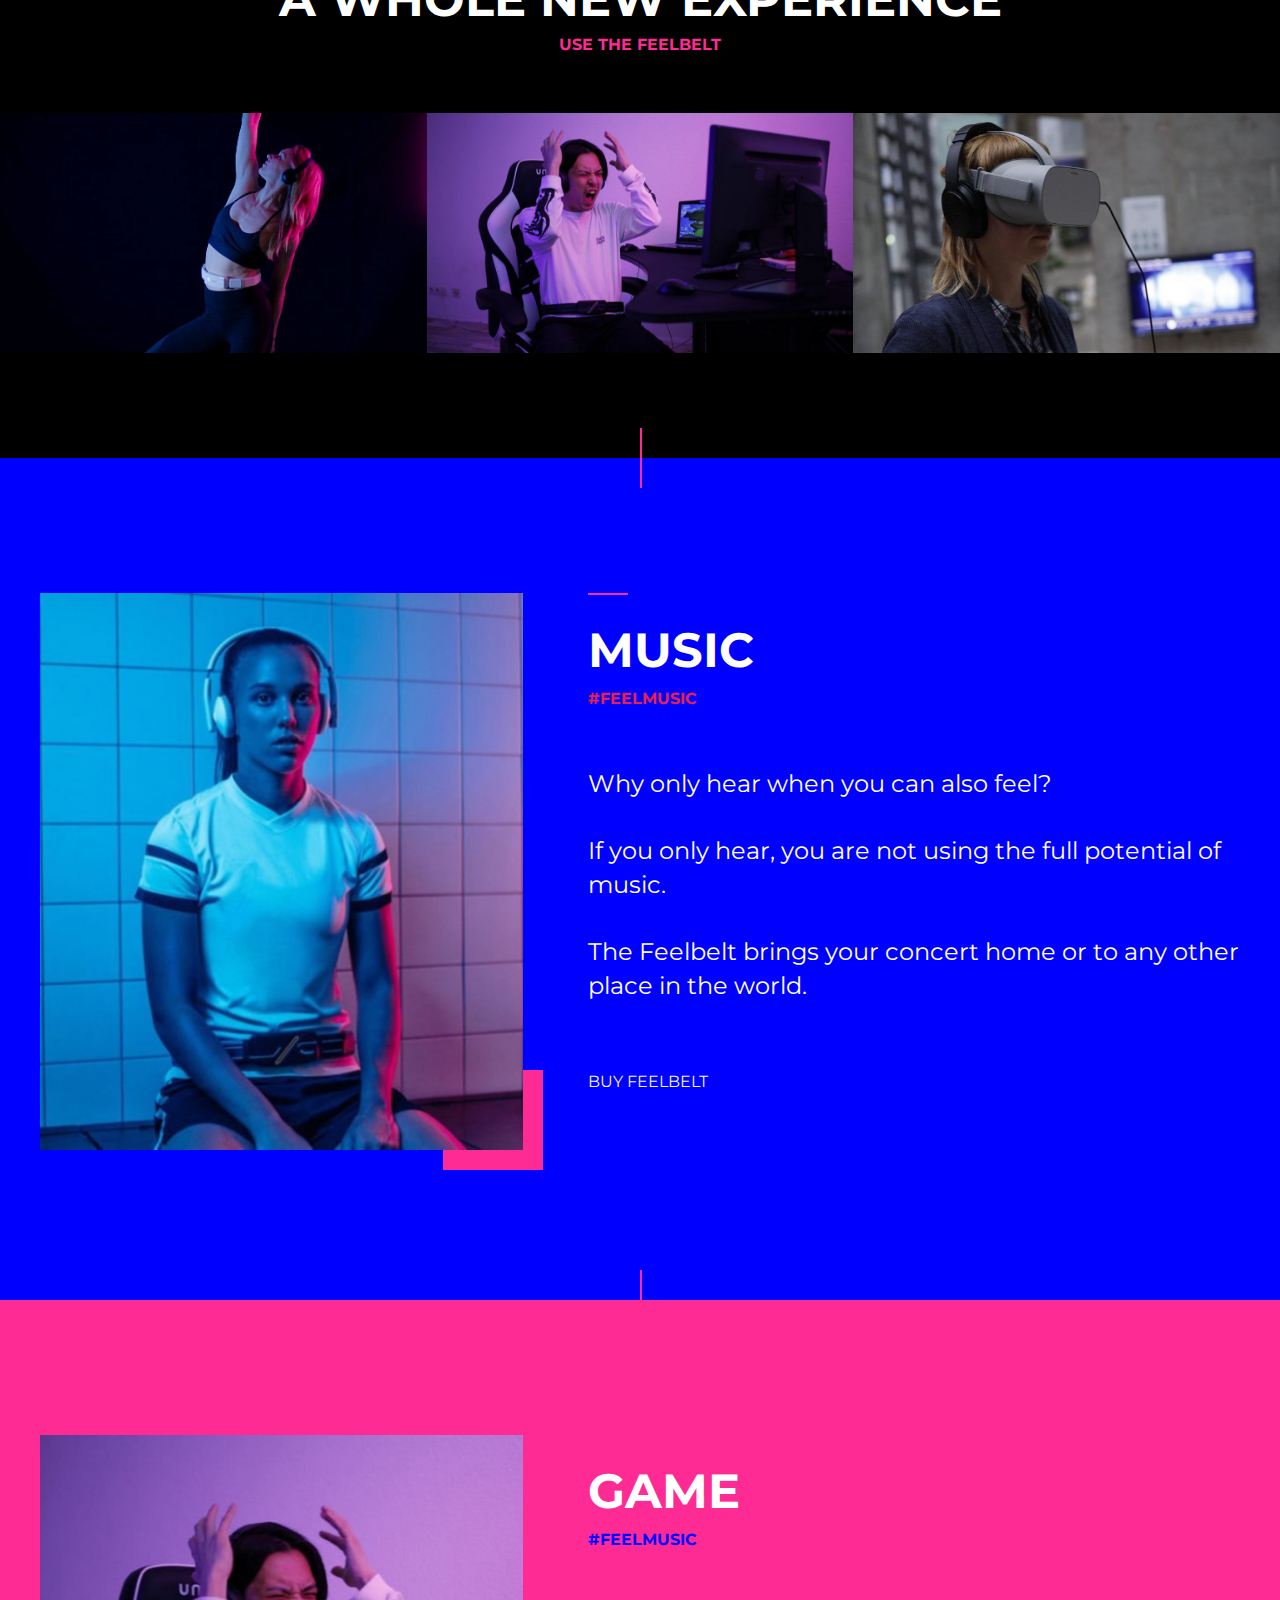
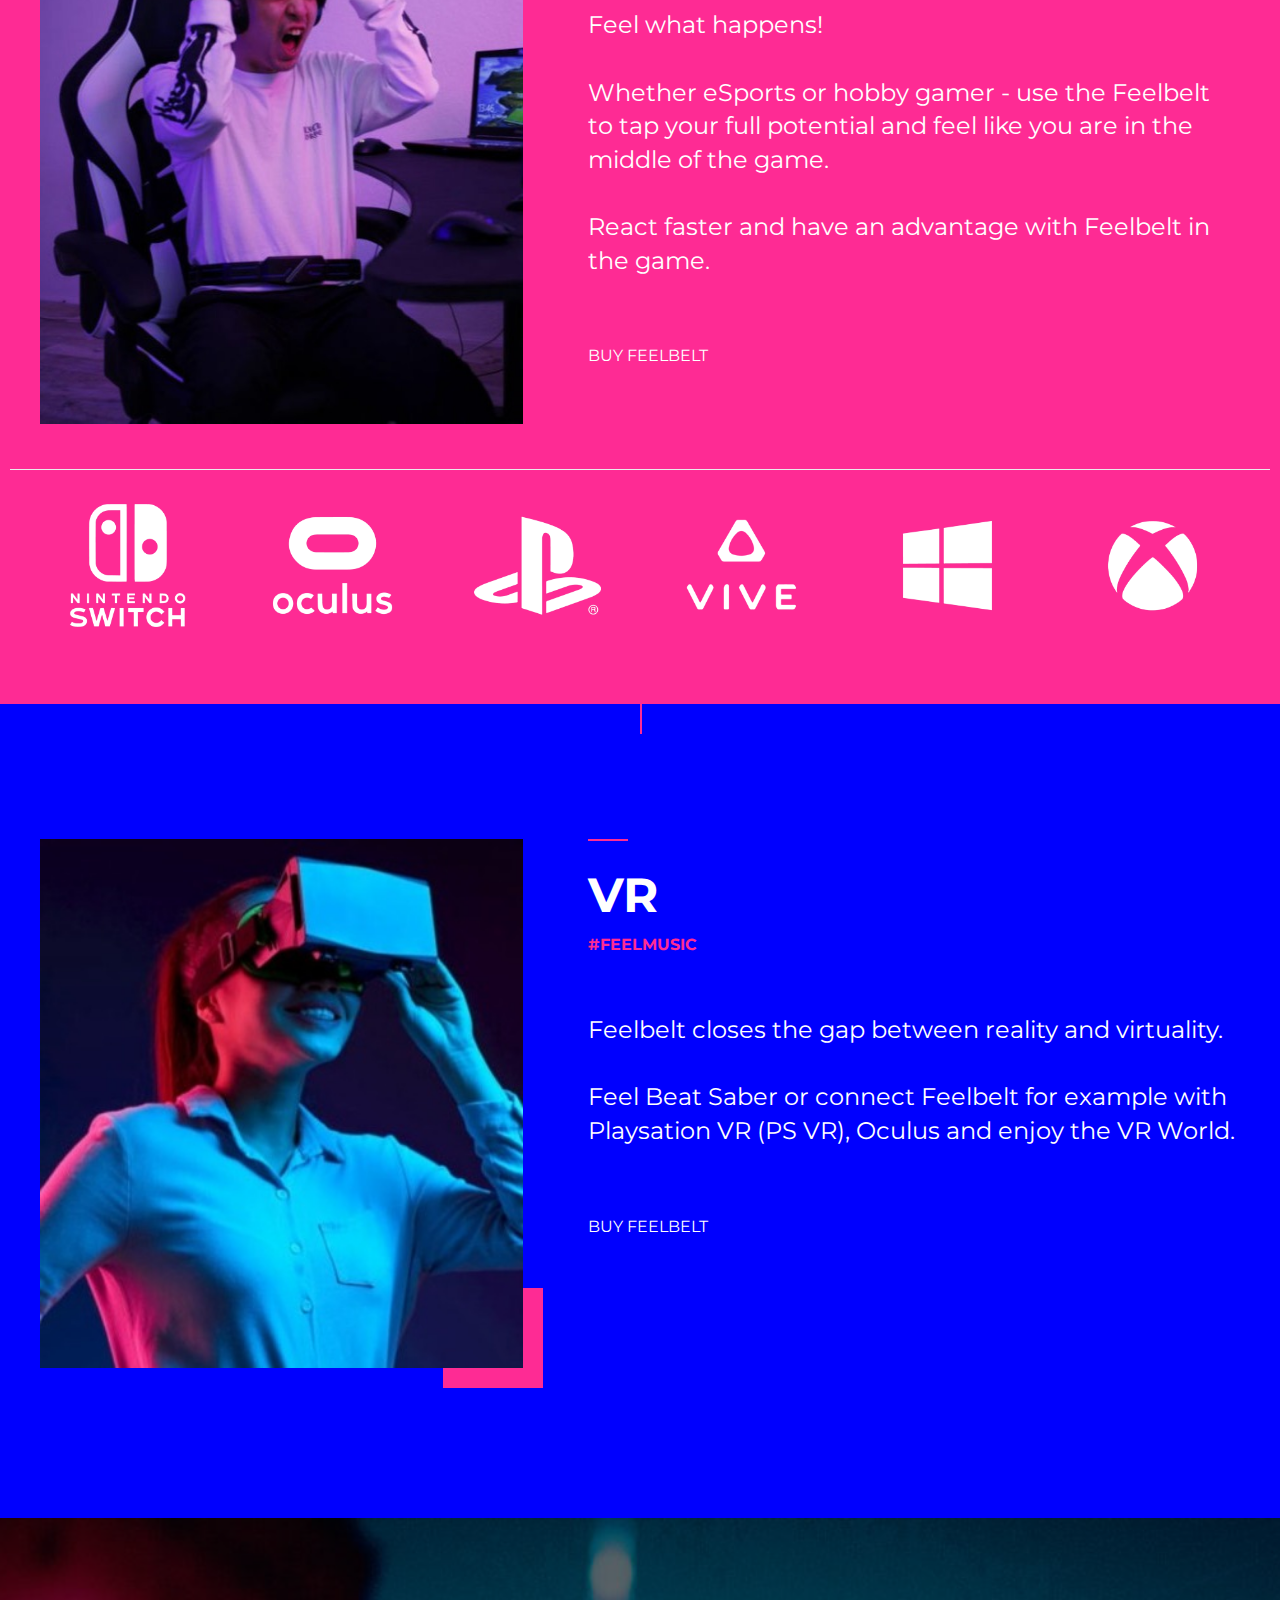
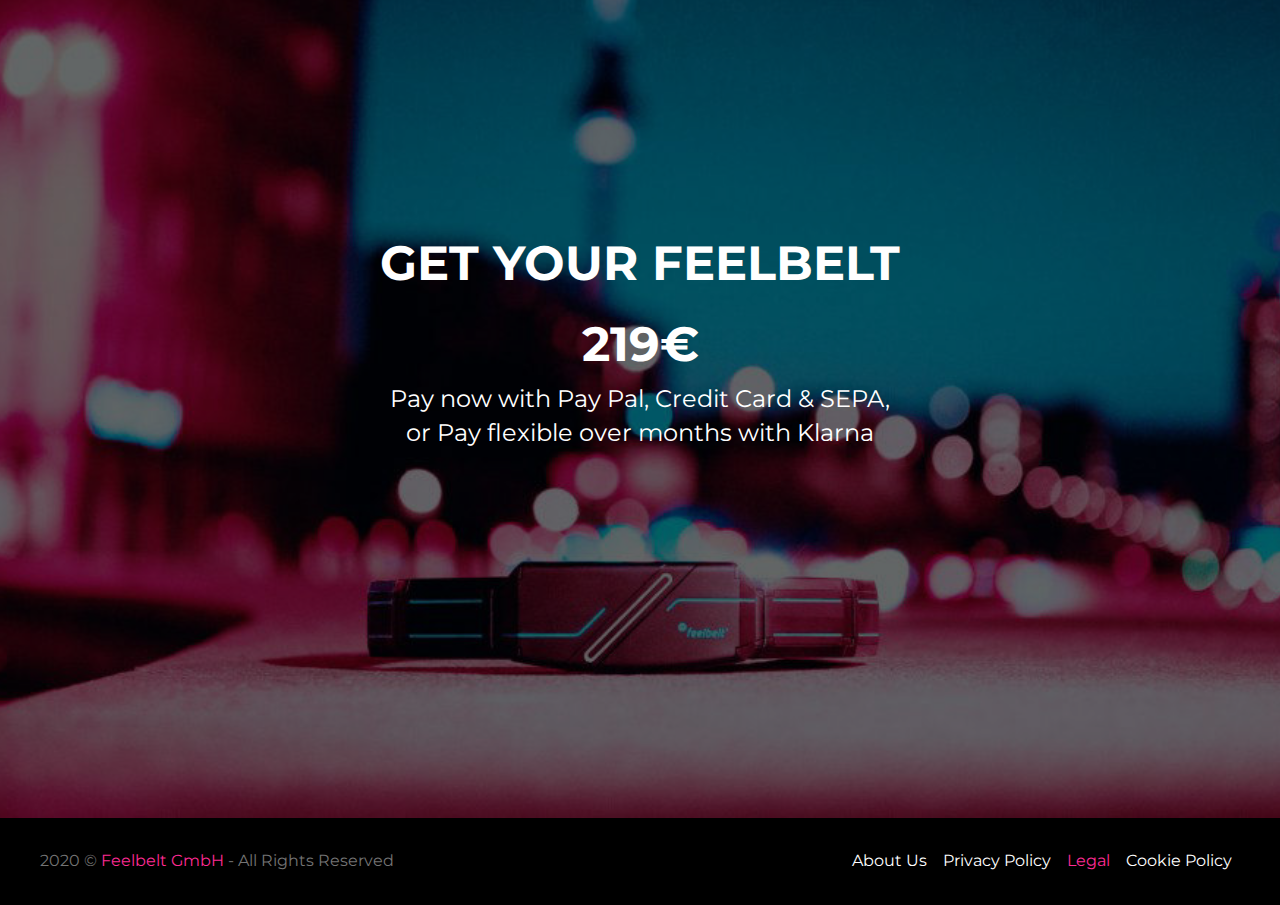
==== commit 67d31996: "v8" ====
--- a/index.html
+++ b/index.html
@@ -1,10 +1,14 @@
 <!DOCTYPE html>
-<html  lang="de">
+<html  lang="en">
 <head>
   <!-- Site made with Mobirise Website Builder v5.0.23, https://mobirise.com -->
   <meta charset="UTF-8">
   <meta http-equiv="X-UA-Compatible" content="IE=edge">
   <meta name="generator" content="Mobirise v5.0.23, mobirise.com">
+  <meta name="twitter:card" content="summary_large_image"/>
+  <meta name="twitter:image:src" content="assets/images/index-meta.jpeg">
+  <meta property="og:image" content="assets/images/index-meta.jpeg">
+  <meta name="twitter:title" content="Home">
   <meta name="viewport" content="width=device-width, initial-scale=1, minimum-scale=1">
   <link rel="shortcut icon" href="assets/images/feelbelt-icon-web-1-128x128.png" type="image/x-icon">
   <meta name="description" content="">
@@ -50,19 +54,6 @@
   src="https://www.facebook.com/tr?id=2832606960310382&ev=PageView&noscript=1"
 /></noscript>
 <!-- End Facebook Pixel Code -->
-
-<script>
-  window.intercomSettings = {
-    app_id: "gv1eoarn"
-  };
-</script>
-
-<script>
-// We pre-filled your app ID in the widget URL: 'https://widget.intercom.io/widget/gv1eoarn'
-(function(){var w=window;var ic=w.Intercom;if(typeof ic==="function"){ic('reattach_activator');ic('update',w.intercomSettings);}else{var d=document;var i=function(){i.c(arguments);};i.q=[];i.c=function(args){i.q.push(args);};w.Intercom=i;var l=function(){var s=d.createElement('script');s.type='text/javascript';s.async=true;s.src='https://widget.intercom.io/widget/gv1eoarn';var x=d.getElementsByTagName('script')[0];x.parentNode.insertBefore(s,x);};if(w.attachEvent){w.attachEvent('onload',l);}else{w.addEventListener('load',l,false);}}})();
-</script>
-
-
   
 <meta name="theme-color" content="#000000">
 <link rel="manifest" href="manifest.json">
@@ -976,8 +967,6 @@
   <script src="assets/popper/popper.min.js"></script>
   <script src="assets/tether/tether.min.js"></script>
   <script src="assets/bootstrap/js/bootstrap.min.js"></script>
-  <script src="assets/web/assets/cookies-alert-plugin/cookies-alert-core.js"></script>
-  <script src="assets/web/assets/cookies-alert-plugin/cookies-alert-script.js"></script>
   <script src="assets/smoothscroll/smooth-scroll.js"></script>
   <script src="assets/dropdown/js/nav-dropdown.js"></script>
   <script src="assets/dropdown/js/navbar-dropdown.js"></script>
@@ -987,10 +976,18 @@
   <script src="assets/playervimeo/vimeo_player.js"></script>
   <script src="assets/theme/js/script.js"></script>
   
+  <script>
+  window.intercomSettings = {
+    app_id: "gv1eoarn"
+  };
+</script>
+
+<script>
+// We pre-filled your app ID in the widget URL: 'https://widget.intercom.io/widget/gv1eoarn'
+(function(){var w=window;var ic=w.Intercom;if(typeof ic==="function"){ic('reattach_activator');ic('update',w.intercomSettings);}else{var d=document;var i=function(){i.c(arguments);};i.q=[];i.c=function(args){i.q.push(args);};w.Intercom=i;var l=function(){var s=d.createElement('script');s.type='text/javascript';s.async=true;s.src='https://widget.intercom.io/widget/gv1eoarn';var x=d.getElementsByTagName('script')[0];x.parentNode.insertBefore(s,x);};if(w.attachEvent){w.attachEvent('onload',l);}else{w.addEventListener('load',l,false);}}})();
+</script>
   
-  
-<input name="cookieData" type="hidden" data-cookie-customDialogSelector='null' data-cookie-colorText='#424a4d' data-cookie-colorBg='rgba(234, 239, 241, 0.99)' data-cookie-textButton='Agree' data-cookie-colorButton='' data-cookie-colorLink='#424a4d' data-cookie-underlineLink='true' data-cookie-text="We use cookies to give you the best experience. Read our <a href='https://www.feelbelt.de/de/datenschutzbestimmungen/'>cookie policy</a>.">
-   <div id="scrollToTop" class="scrollToTop mbr-arrow-up"><a style="text-align: center;"><i class="mbr-arrow-up-icon mbr-arrow-up-icon-cm cm-icon cm-icon-smallarrow-up"></i></a></div>
+ <div id="scrollToTop" class="scrollToTop mbr-arrow-up"><a style="text-align: center;"><i class="mbr-arrow-up-icon mbr-arrow-up-icon-cm cm-icon cm-icon-smallarrow-up"></i></a></div>
   
 </body>
 </html>--- a/assets/mobirise/css/mbr-additional.css
+++ b/assets/mobirise/css/mbr-additional.css
@@ -1713,3 +1713,458 @@
 .cid-sfz2l9NgNs .link:hover {
   color: #ffffff;
 }
+.cid-sfz2mH4loF .dropdown-item:before {
+  font-family: MobiriseIcons !important;
+  content: '\e966';
+  display: inline-block;
+  width: 0;
+  position: absolute;
+  left: 1rem;
+  top: 0.5rem;
+  margin-right: 0.5rem;
+  line-height: 1;
+  font-size: inherit;
+  vertical-align: middle;
+  text-align: center;
+  overflow: hidden;
+  -webkit-transform: scale(0, 1);
+  transform: scale(0, 1);
+  -webkit-transition: all 0.25s ease-in-out;
+  -moz-transition: all 0.25s ease-in-out;
+  transition: all 0.25s ease-in-out;
+}
+.cid-sfz2mH4loF .nav-item:focus,
+.cid-sfz2mH4loF .nav-link:focus {
+  outline: none;
+}
+.cid-sfz2mH4loF .dropdown .dropdown-menu .dropdown-item {
+  width: auto;
+  -webkit-transition: all 0.25s ease-in-out;
+  -moz-transition: all 0.25s ease-in-out;
+  transition: all 0.25s ease-in-out;
+}
+.cid-sfz2mH4loF .dropdown .dropdown-menu .dropdown-item::after {
+  right: 0.5rem;
+}
+.cid-sfz2mH4loF .dropdown .dropdown-menu .dropdown-item .mbr-iconfont {
+  margin-left: -1.8rem;
+  font-size: inherit;
+}
+.cid-sfz2mH4loF .dropdown .dropdown-menu .dropdown-item .mbr-iconfont:before {
+  display: inline-block;
+  -webkit-transform: scale(1, 1);
+  transform: scale(1, 1);
+  -webkit-transition: all 0.25s ease-in-out;
+  -moz-transition: all 0.25s ease-in-out;
+  transition: all 0.25s ease-in-out;
+}
+.cid-sfz2mH4loF .collapsed .dropdown-menu .dropdown-item:before {
+  display: none;
+}
+.cid-sfz2mH4loF .collapsed .dropdown .dropdown-menu .dropdown-item {
+  padding: 0.235em 1.5em 0.235em 1.5em !important;
+  transition: none;
+  margin: 0 !important;
+}
+.cid-sfz2mH4loF .collapsed .mbr-iconfont {
+  padding-left: 0rem !important;
+}
+.cid-sfz2mH4loF .navbar {
+  min-height: 77px;
+  transition: all 0.3s;
+  background: #000000;
+  background: none;
+}
+.cid-sfz2mH4loF .navbar.opened {
+  transition: all 0.3s;
+  background: #000000 !important;
+}
+.cid-sfz2mH4loF .navbar .dropdown-item {
+  padding: 0.235rem 1.5rem;
+}
+.cid-sfz2mH4loF .navbar .navbar-collapse {
+  -webkit-justify-content: flex-end;
+  justify-content: flex-end;
+  z-index: 1;
+}
+.cid-sfz2mH4loF .navbar.collapsed .nav-item .nav-link::before {
+  display: none;
+}
+.cid-sfz2mH4loF .navbar.collapsed.opened .dropdown-menu {
+  top: 0;
+}
+.cid-sfz2mH4loF .navbar.collapsed .dropdown-menu {
+  background: transparent !important;
+}
+.cid-sfz2mH4loF .navbar.collapsed .dropdown-menu .dropdown-submenu {
+  left: 0 !important;
+}
+.cid-sfz2mH4loF .navbar.collapsed .dropdown-menu .dropdown-item:after {
+  right: auto;
+}
+.cid-sfz2mH4loF .navbar.collapsed .dropdown-menu .dropdown-toggle[data-toggle='dropdown-submenu']:after {
+  margin-left: 0.25rem;
+  border-top: 0.35em solid;
+  border-right: 0.35em solid transparent;
+  border-left: 0.35em solid transparent;
+  border-bottom: 0;
+  top: 55%;
+}
+.cid-sfz2mH4loF .navbar.collapsed ul.navbar-nav li {
+  margin: auto;
+}
+.cid-sfz2mH4loF .navbar.collapsed .dropdown-menu .dropdown-item {
+  padding: 0.25rem 1.5rem;
+  text-align: center;
+}
+.cid-sfz2mH4loF .navbar.collapsed .icons-menu {
+  padding-left: 0;
+  padding-top: 0.5rem;
+  padding-bottom: 0.5rem;
+}
+@media (max-width: 991px) {
+  .cid-sfz2mH4loF .navbar .nav-item .nav-link::before {
+    display: none;
+  }
+  .cid-sfz2mH4loF .navbar.opened .dropdown-menu {
+    top: 0;
+  }
+  .cid-sfz2mH4loF .navbar .dropdown-menu {
+    background: transparent !important;
+  }
+  .cid-sfz2mH4loF .navbar .dropdown-menu .dropdown-submenu {
+    left: 0 !important;
+  }
+  .cid-sfz2mH4loF .navbar .dropdown-menu .dropdown-item:after {
+    right: auto;
+  }
+  .cid-sfz2mH4loF .navbar .dropdown-menu .dropdown-toggle[data-toggle='dropdown-submenu']:after {
+    margin-left: 0.25rem;
+    border-top: 0.35em solid;
+    border-right: 0.35em solid transparent;
+    border-left: 0.35em solid transparent;
+    border-bottom: 0;
+    top: 55%;
+  }
+  .cid-sfz2mH4loF .navbar .navbar-logo img {
+    height: 3.8rem !important;
+    width: auto;
+  }
+  .cid-sfz2mH4loF .navbar ul.navbar-nav li {
+    margin: auto;
+  }
+  .cid-sfz2mH4loF .navbar .dropdown-menu .dropdown-item {
+    padding: 0.25rem 1.5rem !important;
+    text-align: center;
+  }
+  .cid-sfz2mH4loF .navbar .navbar-brand {
+    -webkit-flex-shrink: initial;
+    flex-shrink: initial;
+    -webkit-flex-basis: auto;
+    flex-basis: auto;
+    word-break: break-word;
+  }
+  .cid-sfz2mH4loF .navbar .navbar-toggler {
+    -webkit-flex-basis: auto;
+    flex-basis: auto;
+  }
+  .cid-sfz2mH4loF .navbar .icons-menu {
+    padding-top: 0.5rem;
+    padding-bottom: 0.5rem;
+  }
+}
+.cid-sfz2mH4loF .navbar.navbar-short {
+  background: #000000 !important;
+  min-height: 60px;
+  opacity: 0.9;
+}
+.cid-sfz2mH4loF .navbar.navbar-short .navbar-logo img {
+  height: 3rem !important;
+}
+.cid-sfz2mH4loF .navbar.navbar-short .navbar-brand {
+  padding: 0;
+}
+.cid-sfz2mH4loF .navbar-short {
+  padding: 1rem 0 !important;
+}
+.cid-sfz2mH4loF .navbar-brand {
+  -webkit-flex-shrink: 0;
+  flex-shrink: 0;
+  -webkit-align-items: center;
+  align-items: center;
+  margin-right: 0;
+  padding: 0;
+  transition: all 0.3s;
+  word-break: break-word;
+  z-index: 1;
+}
+.cid-sfz2mH4loF .navbar-brand .navbar-caption {
+  line-height: inherit !important;
+}
+.cid-sfz2mH4loF .navbar-brand .navbar-logo a {
+  outline: none;
+}
+.cid-sfz2mH4loF .dropdown-item.active,
+.cid-sfz2mH4loF .dropdown-item:active {
+  background-color: transparent;
+}
+@media (max-width: 992px) {
+  .cid-sfz2mH4loF .nav-dropdown .link.dropdown-toggle {
+    margin: 0rem 1rem !important;
+  }
+  .cid-sfz2mH4loF .nav-dropdown .link.dropdown-toggle[aria-expanded='true'] {
+    margin-right: 0;
+    padding: 0.667em 1.25em;
+  }
+  .cid-sfz2mH4loF .container {
+    padding-left: 1rem;
+    padding-right: 1rem;
+  }
+  .cid-sfz2mH4loF .nav-link {
+    margin: 0rem 1.25rem;
+  }
+  .cid-sfz2mH4loF .mbr-iconfont {
+    padding-right: 1rem;
+  }
+}
+@media (min-width: 992px) {
+  .cid-sfz2mH4loF .nav-dropdown .link.dropdown-toggle {
+    margin: 1rem 1rem !important;
+  }
+  .cid-sfz2mH4loF .nav-dropdown .link.dropdown-toggle[aria-expanded='true'] {
+    margin-right: 0;
+    padding: 0.667em 1.25em;
+  }
+  .cid-sfz2mH4loF .nav-link {
+    margin: 1rem 1.25rem !important;
+  }
+  .cid-sfz2mH4loF .mbr-iconfont {
+    padding-left: 1rem;
+  }
+}
+.cid-sfz2mH4loF .navbar.navbar-expand-lg .dropdown .dropdown-menu {
+  background: #000000;
+}
+.cid-sfz2mH4loF .navbar.navbar-expand-lg .dropdown .dropdown-menu .dropdown-submenu {
+  margin: 0;
+  left: 100%;
+}
+.cid-sfz2mH4loF .navbar .dropdown.open > .dropdown-menu {
+  display: block;
+}
+.cid-sfz2mH4loF ul.navbar-nav {
+  -webkit-flex-wrap: wrap;
+  flex-wrap: wrap;
+}
+.cid-sfz2mH4loF .navbar-buttons {
+  text-align: center;
+}
+.cid-sfz2mH4loF button.navbar-toggler {
+  outline: none;
+  width: 31px;
+  height: 20px;
+  cursor: pointer;
+  transition: all 0.2s;
+  position: relative;
+  -webkit-align-self: center;
+  align-self: center;
+}
+.cid-sfz2mH4loF button.navbar-toggler .hamburger span {
+  position: absolute;
+  right: 0;
+  width: 30px;
+  height: 2px;
+  border-right: 5px;
+  background-color: #ffffff;
+}
+.cid-sfz2mH4loF button.navbar-toggler .hamburger span:nth-child(1) {
+  top: 0;
+  transition: all 0.2s;
+}
+.cid-sfz2mH4loF button.navbar-toggler .hamburger span:nth-child(2) {
+  top: 8px;
+  transition: all 0.15s;
+}
+.cid-sfz2mH4loF button.navbar-toggler .hamburger span:nth-child(3) {
+  top: 8px;
+  transition: all 0.15s;
+}
+.cid-sfz2mH4loF button.navbar-toggler .hamburger span:nth-child(4) {
+  top: 16px;
+  transition: all 0.2s;
+}
+.cid-sfz2mH4loF nav.opened .hamburger span:nth-child(1) {
+  top: 8px;
+  width: 0;
+  opacity: 0;
+  right: 50%;
+  transition: all 0.2s;
+}
+.cid-sfz2mH4loF nav.opened .hamburger span:nth-child(2) {
+  -webkit-transform: rotate(45deg);
+  transform: rotate(45deg);
+  transition: all 0.25s;
+}
+.cid-sfz2mH4loF nav.opened .hamburger span:nth-child(3) {
+  -webkit-transform: rotate(-45deg);
+  transform: rotate(-45deg);
+  transition: all 0.25s;
+}
+.cid-sfz2mH4loF nav.opened .hamburger span:nth-child(4) {
+  top: 8px;
+  width: 0;
+  opacity: 0;
+  right: 50%;
+  transition: all 0.2s;
+}
+.cid-sfz2mH4loF .navbar-dropdown {
+  padding: 3rem 0rem;
+  position: fixed;
+}
+.cid-sfz2mH4loF a.nav-link {
+  font-weight: 800;
+  display: flex;
+  -webkit-align-items: center;
+  align-items: center;
+  -webkit-justify-content: center;
+  justify-content: center;
+  transition: all 0.2s ease-in-out;
+  position: relative;
+}
+.cid-sfz2mH4loF .mbr-iconfont {
+  font-size: 1.5rem;
+}
+.cid-sfz2mH4loF .icons-menu {
+  -webkit-flex-wrap: wrap;
+  flex-wrap: wrap;
+  display: flex;
+  -webkit-justify-content: center;
+  justify-content: center;
+  padding-left: 1rem;
+  text-align: center;
+}
+.cid-sfz2mH4loF .icons-menu span {
+  font-size: 20px;
+  color: #ffffff;
+}
+@media screen and (-ms-high-contrast: active), (-ms-high-contrast: none) {
+  .cid-sfz2mH4loF .navbar {
+    height: 77px;
+  }
+  .cid-sfz2mH4loF .navbar.opened {
+    height: auto;
+  }
+  .cid-sfz2mH4loF .nav-item .nav-link:hover::before {
+    width: 175%;
+    max-width: calc(100% + 2rem);
+    left: -1rem;
+  }
+}
+.cid-sfz2mH4loF a.nav-link::before {
+  content: '';
+  position: absolute;
+  bottom: 0;
+  left: 0;
+  background-color: #ffffff;
+  width: 0;
+  height: 2px;
+  -webkit-transition: 700ms cubic-bezier(0.17, 0.67, 0, 1.01);
+  -o-transition: 700ms cubic-bezier(0.17, 0.67, 0, 1.01);
+  transition: 700ms cubic-bezier(0.17, 0.67, 0, 1.01);
+  box-sizing: border-box;
+}
+.cid-sfz2mH4loF a.nav-link:hover::before {
+  height: 2px;
+  width: 20px;
+  background-color: #e9204f;
+}
+.cid-sfz2mH4loF .nav-link {
+  padding: 0.5rem 0rem !important;
+}
+@media (min-width: 767px) {
+  .cid-sfz2mH4loF .container {
+    padding-left: 2rem;
+    padding-right: 2rem;
+  }
+}
+.cid-sfAA30V8fj {
+  background-color: #000000;
+}
+.cid-sfAA30V8fj .mbr-text {
+  margin-bottom: 3.2rem;
+}
+@media (max-width: 767px) {
+  .cid-sfAA30V8fj .align-center {
+    text-align: center;
+  }
+}
+.cid-sfz2l9NgNs {
+  padding-top: 30px;
+  padding-bottom: 30px;
+  background-color: #000000;
+}
+.cid-sfz2l9NgNs .media-container-row {
+  align-items: center;
+}
+.cid-sfz2l9NgNs .media-container-row .foot-menu {
+  list-style: none;
+  display: flex;
+  flex-wrap: wrap;
+  padding: 0;
+  margin-bottom: 0;
+}
+.cid-sfz2l9NgNs .media-container-row .foot-menu li {
+  padding: 0 1rem 1rem 1rem;
+}
+.cid-sfz2l9NgNs .media-container-row .foot-menu li p {
+  margin: 0;
+}
+.cid-sfz2l9NgNs .foot-menu li {
+  padding: 0.1rem 0rem !important;
+  position: relative;
+  margin: 0 0.5rem;
+}
+.cid-sfz2l9NgNs .foot-menu-item {
+  transform: 0.2s;
+}
+.cid-sfz2l9NgNs .foot-menu-item:hover a {
+  color: #fe2b94 !important;
+}
+.cid-sfz2l9NgNs .foot-menu-item::before {
+  content: '';
+  position: absolute;
+  bottom: 0;
+  left: 0;
+  background-color: #ffffff;
+  width: 0;
+  height: 1px;
+  -webkit-transition: 700ms cubic-bezier(0.17, 0.67, 0, 1.01);
+  -o-transition: 700ms cubic-bezier(0.17, 0.67, 0, 1.01);
+  transition: 700ms cubic-bezier(0.17, 0.67, 0, 1.01);
+}
+.cid-sfz2l9NgNs .foot-menu-item:hover::before {
+  width: 60px;
+  background-color: #fe2b94;
+}
+.cid-sfz2l9NgNs .mbr-text {
+  color: #747474;
+}
+@media (max-width: 992px) {
+  .cid-sfz2l9NgNs .foot-menu {
+    justify-content: center;
+  }
+  .cid-sfz2l9NgNs .mbr-text {
+    text-align: center;
+  }
+  .cid-sfz2l9NgNs .media-container-row {
+    padding: 0;
+  }
+}
+@media (min-width: 992px) {
+  .cid-sfz2l9NgNs .foot-menu {
+    justify-content: flex-end;
+  }
+}
+.cid-sfz2l9NgNs .link:hover {
+  color: #ffffff;
+}
--- a/assets/mobirise/css/mbr-additional.css
+++ b/assets/mobirise/css/mbr-additional.css
@@ -1713,3 +1713,458 @@
 .cid-sfz2l9NgNs .link:hover {
   color: #ffffff;
 }
+.cid-sfz2mH4loF .dropdown-item:before {
+  font-family: MobiriseIcons !important;
+  content: '\e966';
+  display: inline-block;
+  width: 0;
+  position: absolute;
+  left: 1rem;
+  top: 0.5rem;
+  margin-right: 0.5rem;
+  line-height: 1;
+  font-size: inherit;
+  vertical-align: middle;
+  text-align: center;
+  overflow: hidden;
+  -webkit-transform: scale(0, 1);
+  transform: scale(0, 1);
+  -webkit-transition: all 0.25s ease-in-out;
+  -moz-transition: all 0.25s ease-in-out;
+  transition: all 0.25s ease-in-out;
+}
+.cid-sfz2mH4loF .nav-item:focus,
+.cid-sfz2mH4loF .nav-link:focus {
+  outline: none;
+}
+.cid-sfz2mH4loF .dropdown .dropdown-menu .dropdown-item {
+  width: auto;
+  -webkit-transition: all 0.25s ease-in-out;
+  -moz-transition: all 0.25s ease-in-out;
+  transition: all 0.25s ease-in-out;
+}
+.cid-sfz2mH4loF .dropdown .dropdown-menu .dropdown-item::after {
+  right: 0.5rem;
+}
+.cid-sfz2mH4loF .dropdown .dropdown-menu .dropdown-item .mbr-iconfont {
+  margin-left: -1.8rem;
+  font-size: inherit;
+}
+.cid-sfz2mH4loF .dropdown .dropdown-menu .dropdown-item .mbr-iconfont:before {
+  display: inline-block;
+  -webkit-transform: scale(1, 1);
+  transform: scale(1, 1);
+  -webkit-transition: all 0.25s ease-in-out;
+  -moz-transition: all 0.25s ease-in-out;
+  transition: all 0.25s ease-in-out;
+}
+.cid-sfz2mH4loF .collapsed .dropdown-menu .dropdown-item:before {
+  display: none;
+}
+.cid-sfz2mH4loF .collapsed .dropdown .dropdown-menu .dropdown-item {
+  padding: 0.235em 1.5em 0.235em 1.5em !important;
+  transition: none;
+  margin: 0 !important;
+}
+.cid-sfz2mH4loF .collapsed .mbr-iconfont {
+  padding-left: 0rem !important;
+}
+.cid-sfz2mH4loF .navbar {
+  min-height: 77px;
+  transition: all 0.3s;
+  background: #000000;
+  background: none;
+}
+.cid-sfz2mH4loF .navbar.opened {
+  transition: all 0.3s;
+  background: #000000 !important;
+}
+.cid-sfz2mH4loF .navbar .dropdown-item {
+  padding: 0.235rem 1.5rem;
+}
+.cid-sfz2mH4loF .navbar .navbar-collapse {
+  -webkit-justify-content: flex-end;
+  justify-content: flex-end;
+  z-index: 1;
+}
+.cid-sfz2mH4loF .navbar.collapsed .nav-item .nav-link::before {
+  display: none;
+}
+.cid-sfz2mH4loF .navbar.collapsed.opened .dropdown-menu {
+  top: 0;
+}
+.cid-sfz2mH4loF .navbar.collapsed .dropdown-menu {
+  background: transparent !important;
+}
+.cid-sfz2mH4loF .navbar.collapsed .dropdown-menu .dropdown-submenu {
+  left: 0 !important;
+}
+.cid-sfz2mH4loF .navbar.collapsed .dropdown-menu .dropdown-item:after {
+  right: auto;
+}
+.cid-sfz2mH4loF .navbar.collapsed .dropdown-menu .dropdown-toggle[data-toggle='dropdown-submenu']:after {
+  margin-left: 0.25rem;
+  border-top: 0.35em solid;
+  border-right: 0.35em solid transparent;
+  border-left: 0.35em solid transparent;
+  border-bottom: 0;
+  top: 55%;
+}
+.cid-sfz2mH4loF .navbar.collapsed ul.navbar-nav li {
+  margin: auto;
+}
+.cid-sfz2mH4loF .navbar.collapsed .dropdown-menu .dropdown-item {
+  padding: 0.25rem 1.5rem;
+  text-align: center;
+}
+.cid-sfz2mH4loF .navbar.collapsed .icons-menu {
+  padding-left: 0;
+  padding-top: 0.5rem;
+  padding-bottom: 0.5rem;
+}
+@media (max-width: 991px) {
+  .cid-sfz2mH4loF .navbar .nav-item .nav-link::before {
+    display: none;
+  }
+  .cid-sfz2mH4loF .navbar.opened .dropdown-menu {
+    top: 0;
+  }
+  .cid-sfz2mH4loF .navbar .dropdown-menu {
+    background: transparent !important;
+  }
+  .cid-sfz2mH4loF .navbar .dropdown-menu .dropdown-submenu {
+    left: 0 !important;
+  }
+  .cid-sfz2mH4loF .navbar .dropdown-menu .dropdown-item:after {
+    right: auto;
+  }
+  .cid-sfz2mH4loF .navbar .dropdown-menu .dropdown-toggle[data-toggle='dropdown-submenu']:after {
+    margin-left: 0.25rem;
+    border-top: 0.35em solid;
+    border-right: 0.35em solid transparent;
+    border-left: 0.35em solid transparent;
+    border-bottom: 0;
+    top: 55%;
+  }
+  .cid-sfz2mH4loF .navbar .navbar-logo img {
+    height: 3.8rem !important;
+    width: auto;
+  }
+  .cid-sfz2mH4loF .navbar ul.navbar-nav li {
+    margin: auto;
+  }
+  .cid-sfz2mH4loF .navbar .dropdown-menu .dropdown-item {
+    padding: 0.25rem 1.5rem !important;
+    text-align: center;
+  }
+  .cid-sfz2mH4loF .navbar .navbar-brand {
+    -webkit-flex-shrink: initial;
+    flex-shrink: initial;
+    -webkit-flex-basis: auto;
+    flex-basis: auto;
+    word-break: break-word;
+  }
+  .cid-sfz2mH4loF .navbar .navbar-toggler {
+    -webkit-flex-basis: auto;
+    flex-basis: auto;
+  }
+  .cid-sfz2mH4loF .navbar .icons-menu {
+    padding-top: 0.5rem;
+    padding-bottom: 0.5rem;
+  }
+}
+.cid-sfz2mH4loF .navbar.navbar-short {
+  background: #000000 !important;
+  min-height: 60px;
+  opacity: 0.9;
+}
+.cid-sfz2mH4loF .navbar.navbar-short .navbar-logo img {
+  height: 3rem !important;
+}
+.cid-sfz2mH4loF .navbar.navbar-short .navbar-brand {
+  padding: 0;
+}
+.cid-sfz2mH4loF .navbar-short {
+  padding: 1rem 0 !important;
+}
+.cid-sfz2mH4loF .navbar-brand {
+  -webkit-flex-shrink: 0;
+  flex-shrink: 0;
+  -webkit-align-items: center;
+  align-items: center;
+  margin-right: 0;
+  padding: 0;
+  transition: all 0.3s;
+  word-break: break-word;
+  z-index: 1;
+}
+.cid-sfz2mH4loF .navbar-brand .navbar-caption {
+  line-height: inherit !important;
+}
+.cid-sfz2mH4loF .navbar-brand .navbar-logo a {
+  outline: none;
+}
+.cid-sfz2mH4loF .dropdown-item.active,
+.cid-sfz2mH4loF .dropdown-item:active {
+  background-color: transparent;
+}
+@media (max-width: 992px) {
+  .cid-sfz2mH4loF .nav-dropdown .link.dropdown-toggle {
+    margin: 0rem 1rem !important;
+  }
+  .cid-sfz2mH4loF .nav-dropdown .link.dropdown-toggle[aria-expanded='true'] {
+    margin-right: 0;
+    padding: 0.667em 1.25em;
+  }
+  .cid-sfz2mH4loF .container {
+    padding-left: 1rem;
+    padding-right: 1rem;
+  }
+  .cid-sfz2mH4loF .nav-link {
+    margin: 0rem 1.25rem;
+  }
+  .cid-sfz2mH4loF .mbr-iconfont {
+    padding-right: 1rem;
+  }
+}
+@media (min-width: 992px) {
+  .cid-sfz2mH4loF .nav-dropdown .link.dropdown-toggle {
+    margin: 1rem 1rem !important;
+  }
+  .cid-sfz2mH4loF .nav-dropdown .link.dropdown-toggle[aria-expanded='true'] {
+    margin-right: 0;
+    padding: 0.667em 1.25em;
+  }
+  .cid-sfz2mH4loF .nav-link {
+    margin: 1rem 1.25rem !important;
+  }
+  .cid-sfz2mH4loF .mbr-iconfont {
+    padding-left: 1rem;
+  }
+}
+.cid-sfz2mH4loF .navbar.navbar-expand-lg .dropdown .dropdown-menu {
+  background: #000000;
+}
+.cid-sfz2mH4loF .navbar.navbar-expand-lg .dropdown .dropdown-menu .dropdown-submenu {
+  margin: 0;
+  left: 100%;
+}
+.cid-sfz2mH4loF .navbar .dropdown.open > .dropdown-menu {
+  display: block;
+}
+.cid-sfz2mH4loF ul.navbar-nav {
+  -webkit-flex-wrap: wrap;
+  flex-wrap: wrap;
+}
+.cid-sfz2mH4loF .navbar-buttons {
+  text-align: center;
+}
+.cid-sfz2mH4loF button.navbar-toggler {
+  outline: none;
+  width: 31px;
+  height: 20px;
+  cursor: pointer;
+  transition: all 0.2s;
+  position: relative;
+  -webkit-align-self: center;
+  align-self: center;
+}
+.cid-sfz2mH4loF button.navbar-toggler .hamburger span {
+  position: absolute;
+  right: 0;
+  width: 30px;
+  height: 2px;
+  border-right: 5px;
+  background-color: #ffffff;
+}
+.cid-sfz2mH4loF button.navbar-toggler .hamburger span:nth-child(1) {
+  top: 0;
+  transition: all 0.2s;
+}
+.cid-sfz2mH4loF button.navbar-toggler .hamburger span:nth-child(2) {
+  top: 8px;
+  transition: all 0.15s;
+}
+.cid-sfz2mH4loF button.navbar-toggler .hamburger span:nth-child(3) {
+  top: 8px;
+  transition: all 0.15s;
+}
+.cid-sfz2mH4loF button.navbar-toggler .hamburger span:nth-child(4) {
+  top: 16px;
+  transition: all 0.2s;
+}
+.cid-sfz2mH4loF nav.opened .hamburger span:nth-child(1) {
+  top: 8px;
+  width: 0;
+  opacity: 0;
+  right: 50%;
+  transition: all 0.2s;
+}
+.cid-sfz2mH4loF nav.opened .hamburger span:nth-child(2) {
+  -webkit-transform: rotate(45deg);
+  transform: rotate(45deg);
+  transition: all 0.25s;
+}
+.cid-sfz2mH4loF nav.opened .hamburger span:nth-child(3) {
+  -webkit-transform: rotate(-45deg);
+  transform: rotate(-45deg);
+  transition: all 0.25s;
+}
+.cid-sfz2mH4loF nav.opened .hamburger span:nth-child(4) {
+  top: 8px;
+  width: 0;
+  opacity: 0;
+  right: 50%;
+  transition: all 0.2s;
+}
+.cid-sfz2mH4loF .navbar-dropdown {
+  padding: 3rem 0rem;
+  position: fixed;
+}
+.cid-sfz2mH4loF a.nav-link {
+  font-weight: 800;
+  display: flex;
+  -webkit-align-items: center;
+  align-items: center;
+  -webkit-justify-content: center;
+  justify-content: center;
+  transition: all 0.2s ease-in-out;
+  position: relative;
+}
+.cid-sfz2mH4loF .mbr-iconfont {
+  font-size: 1.5rem;
+}
+.cid-sfz2mH4loF .icons-menu {
+  -webkit-flex-wrap: wrap;
+  flex-wrap: wrap;
+  display: flex;
+  -webkit-justify-content: center;
+  justify-content: center;
+  padding-left: 1rem;
+  text-align: center;
+}
+.cid-sfz2mH4loF .icons-menu span {
+  font-size: 20px;
+  color: #ffffff;
+}
+@media screen and (-ms-high-contrast: active), (-ms-high-contrast: none) {
+  .cid-sfz2mH4loF .navbar {
+    height: 77px;
+  }
+  .cid-sfz2mH4loF .navbar.opened {
+    height: auto;
+  }
+  .cid-sfz2mH4loF .nav-item .nav-link:hover::before {
+    width: 175%;
+    max-width: calc(100% + 2rem);
+    left: -1rem;
+  }
+}
+.cid-sfz2mH4loF a.nav-link::before {
+  content: '';
+  position: absolute;
+  bottom: 0;
+  left: 0;
+  background-color: #ffffff;
+  width: 0;
+  height: 2px;
+  -webkit-transition: 700ms cubic-bezier(0.17, 0.67, 0, 1.01);
+  -o-transition: 700ms cubic-bezier(0.17, 0.67, 0, 1.01);
+  transition: 700ms cubic-bezier(0.17, 0.67, 0, 1.01);
+  box-sizing: border-box;
+}
+.cid-sfz2mH4loF a.nav-link:hover::before {
+  height: 2px;
+  width: 20px;
+  background-color: #e9204f;
+}
+.cid-sfz2mH4loF .nav-link {
+  padding: 0.5rem 0rem !important;
+}
+@media (min-width: 767px) {
+  .cid-sfz2mH4loF .container {
+    padding-left: 2rem;
+    padding-right: 2rem;
+  }
+}
+.cid-sfAA30V8fj {
+  background-color: #000000;
+}
+.cid-sfAA30V8fj .mbr-text {
+  margin-bottom: 3.2rem;
+}
+@media (max-width: 767px) {
+  .cid-sfAA30V8fj .align-center {
+    text-align: center;
+  }
+}
+.cid-sfz2l9NgNs {
+  padding-top: 30px;
+  padding-bottom: 30px;
+  background-color: #000000;
+}
+.cid-sfz2l9NgNs .media-container-row {
+  align-items: center;
+}
+.cid-sfz2l9NgNs .media-container-row .foot-menu {
+  list-style: none;
+  display: flex;
+  flex-wrap: wrap;
+  padding: 0;
+  margin-bottom: 0;
+}
+.cid-sfz2l9NgNs .media-container-row .foot-menu li {
+  padding: 0 1rem 1rem 1rem;
+}
+.cid-sfz2l9NgNs .media-container-row .foot-menu li p {
+  margin: 0;
+}
+.cid-sfz2l9NgNs .foot-menu li {
+  padding: 0.1rem 0rem !important;
+  position: relative;
+  margin: 0 0.5rem;
+}
+.cid-sfz2l9NgNs .foot-menu-item {
+  transform: 0.2s;
+}
+.cid-sfz2l9NgNs .foot-menu-item:hover a {
+  color: #fe2b94 !important;
+}
+.cid-sfz2l9NgNs .foot-menu-item::before {
+  content: '';
+  position: absolute;
+  bottom: 0;
+  left: 0;
+  background-color: #ffffff;
+  width: 0;
+  height: 1px;
+  -webkit-transition: 700ms cubic-bezier(0.17, 0.67, 0, 1.01);
+  -o-transition: 700ms cubic-bezier(0.17, 0.67, 0, 1.01);
+  transition: 700ms cubic-bezier(0.17, 0.67, 0, 1.01);
+}
+.cid-sfz2l9NgNs .foot-menu-item:hover::before {
+  width: 60px;
+  background-color: #fe2b94;
+}
+.cid-sfz2l9NgNs .mbr-text {
+  color: #747474;
+}
+@media (max-width: 992px) {
+  .cid-sfz2l9NgNs .foot-menu {
+    justify-content: center;
+  }
+  .cid-sfz2l9NgNs .mbr-text {
+    text-align: center;
+  }
+  .cid-sfz2l9NgNs .media-container-row {
+    padding: 0;
+  }
+}
+@media (min-width: 992px) {
+  .cid-sfz2l9NgNs .foot-menu {
+    justify-content: flex-end;
+  }
+}
+.cid-sfz2l9NgNs .link:hover {
+  color: #ffffff;
+}
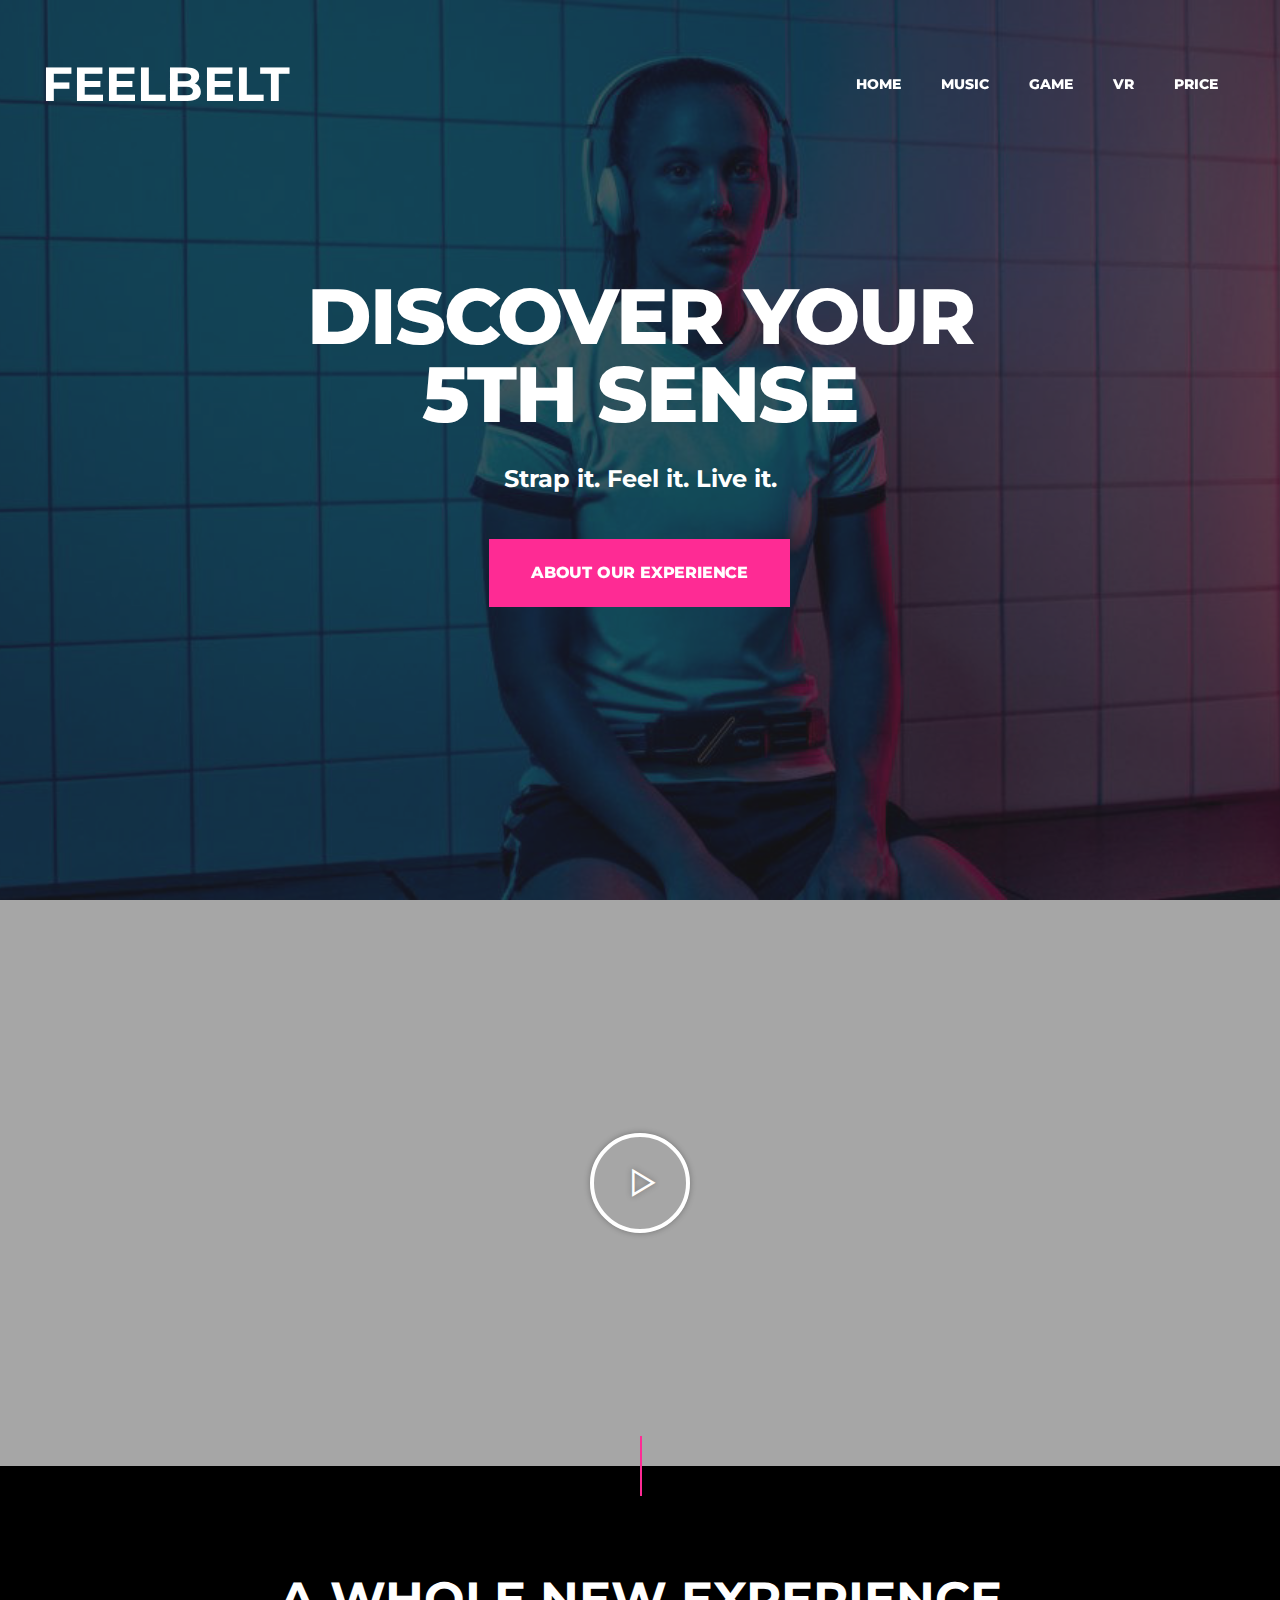
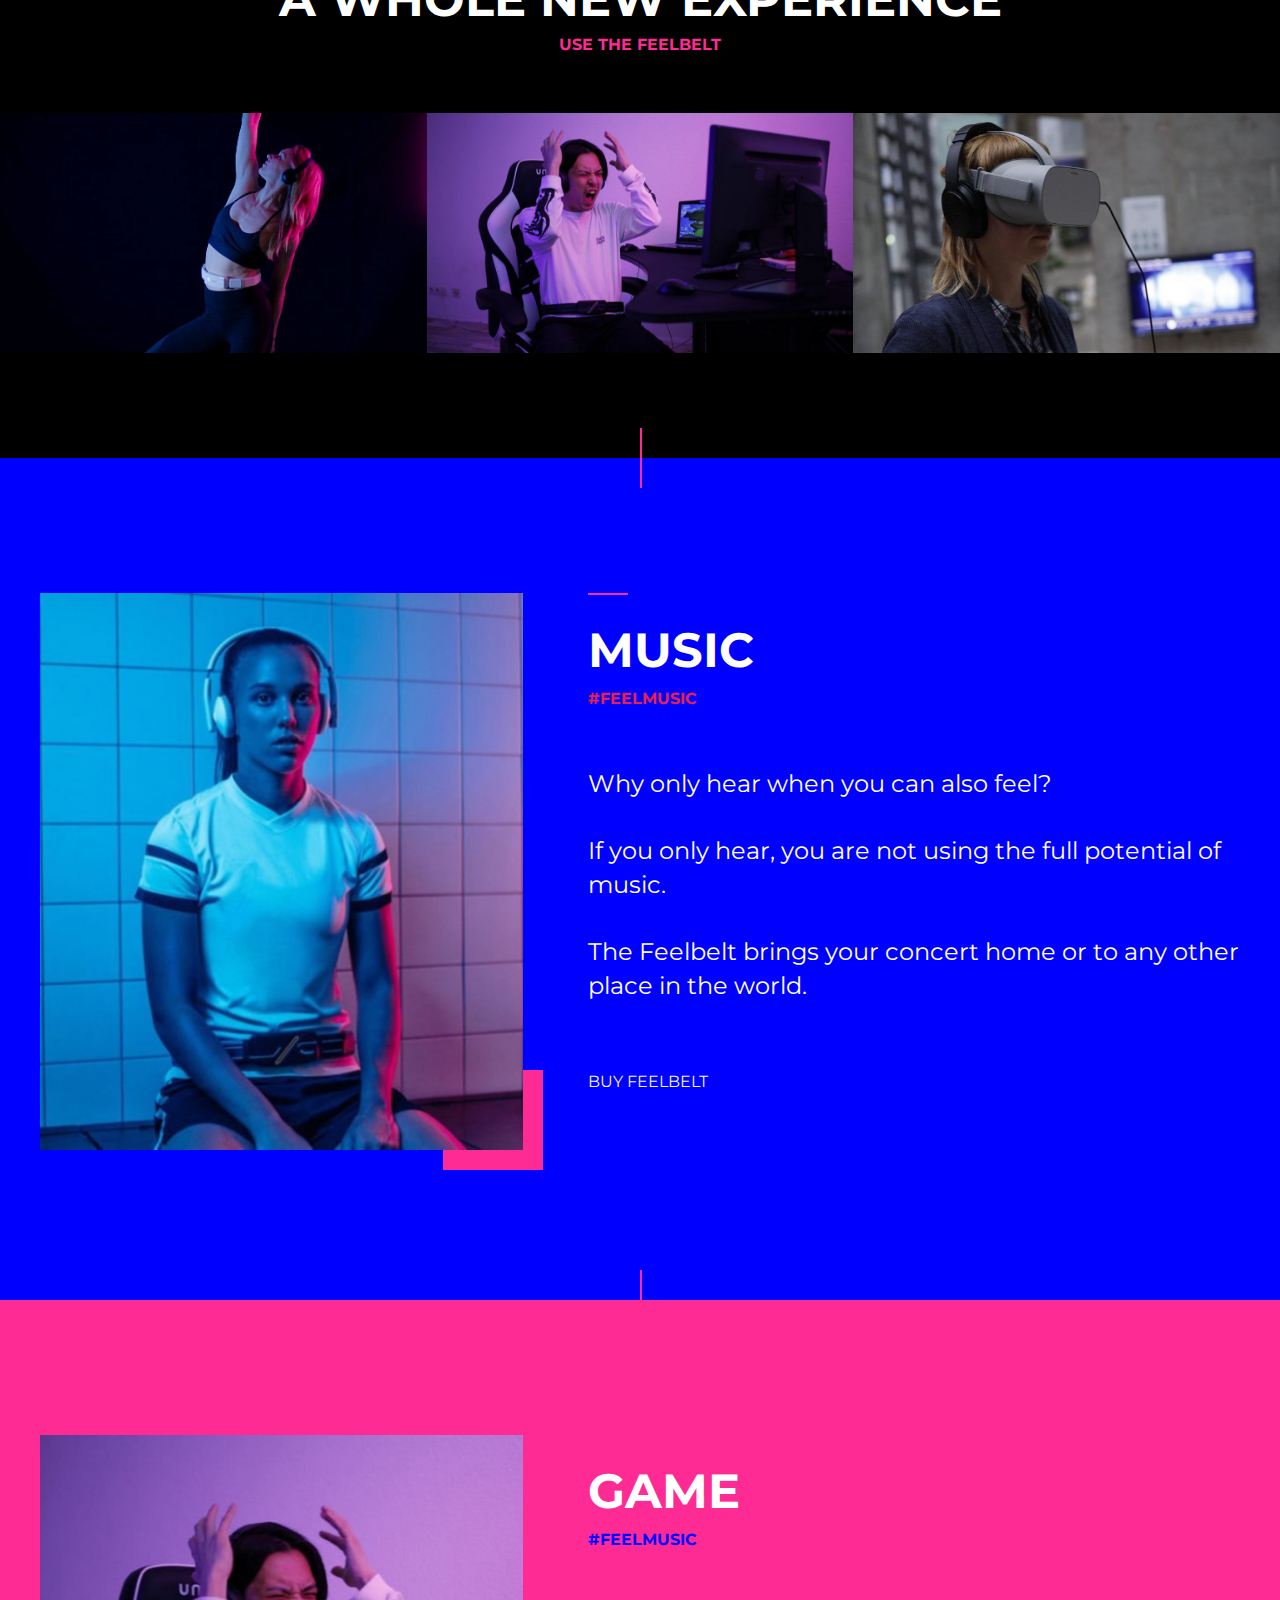
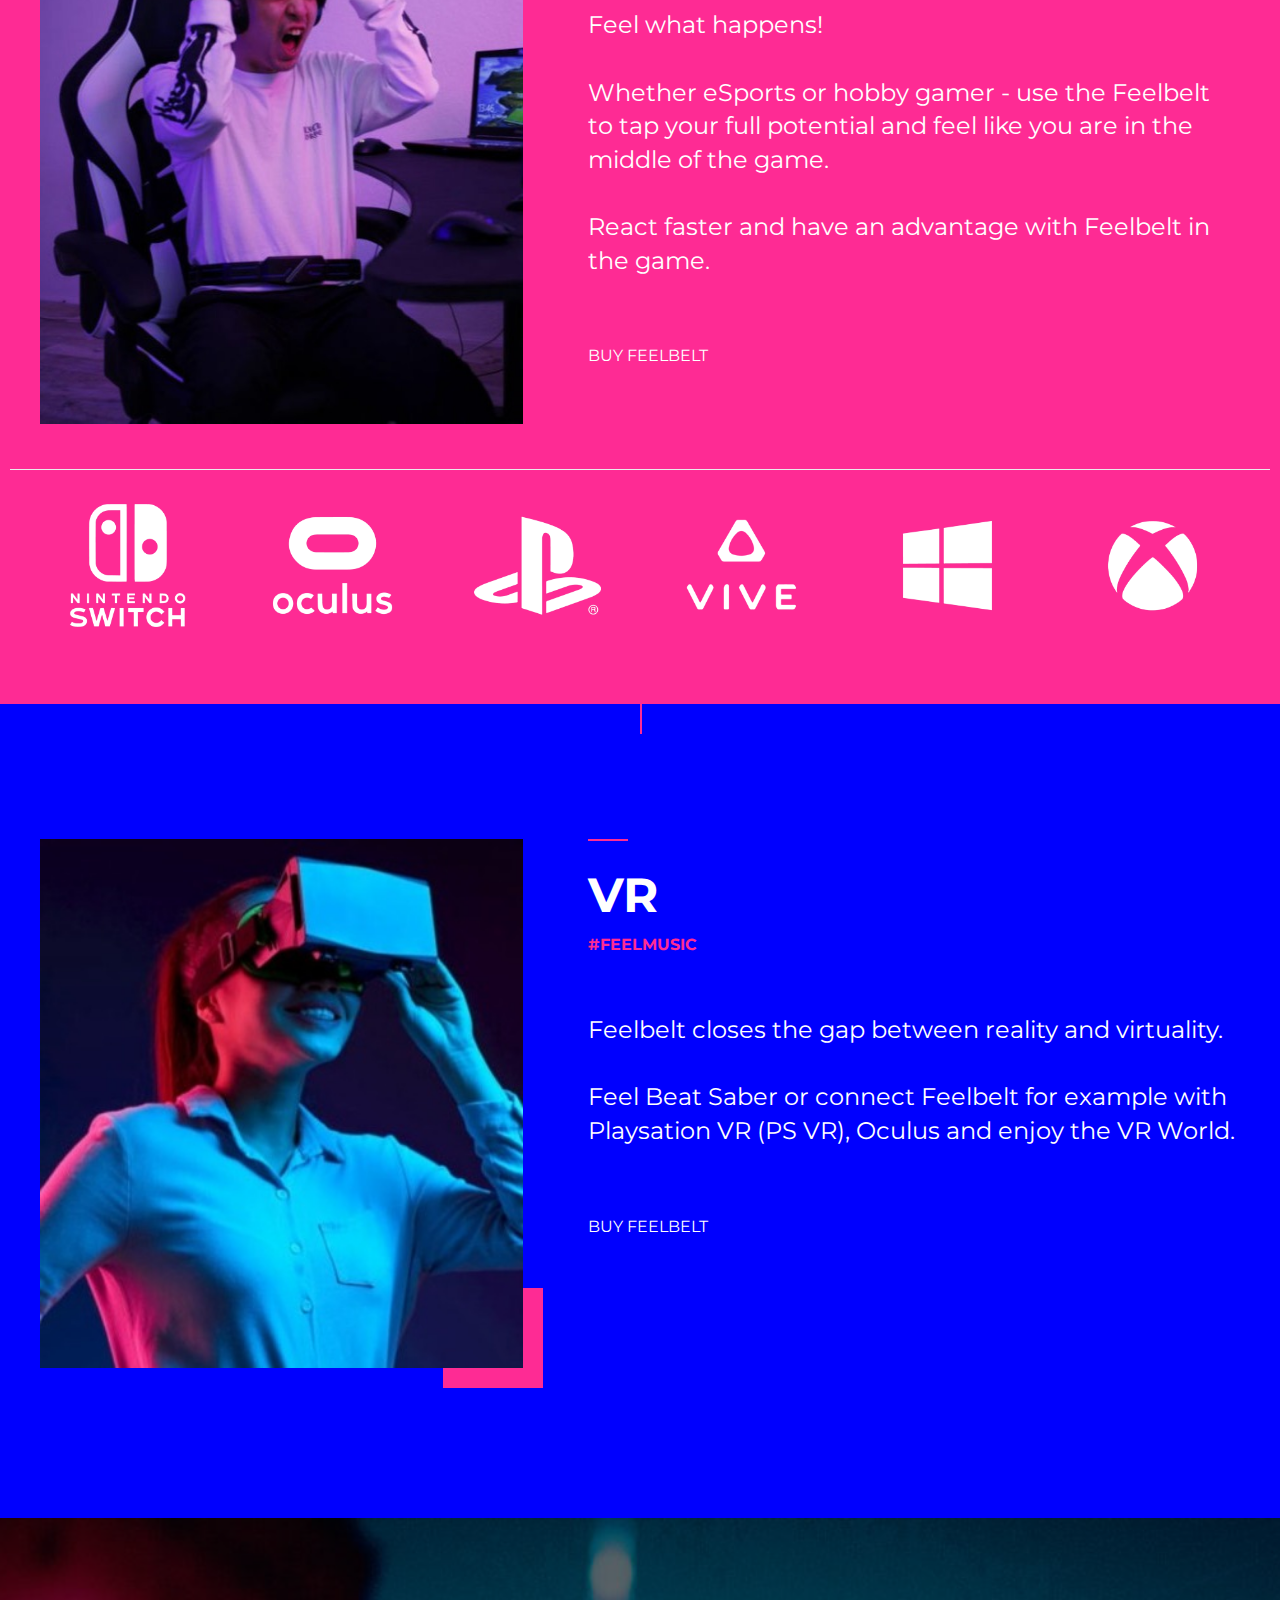
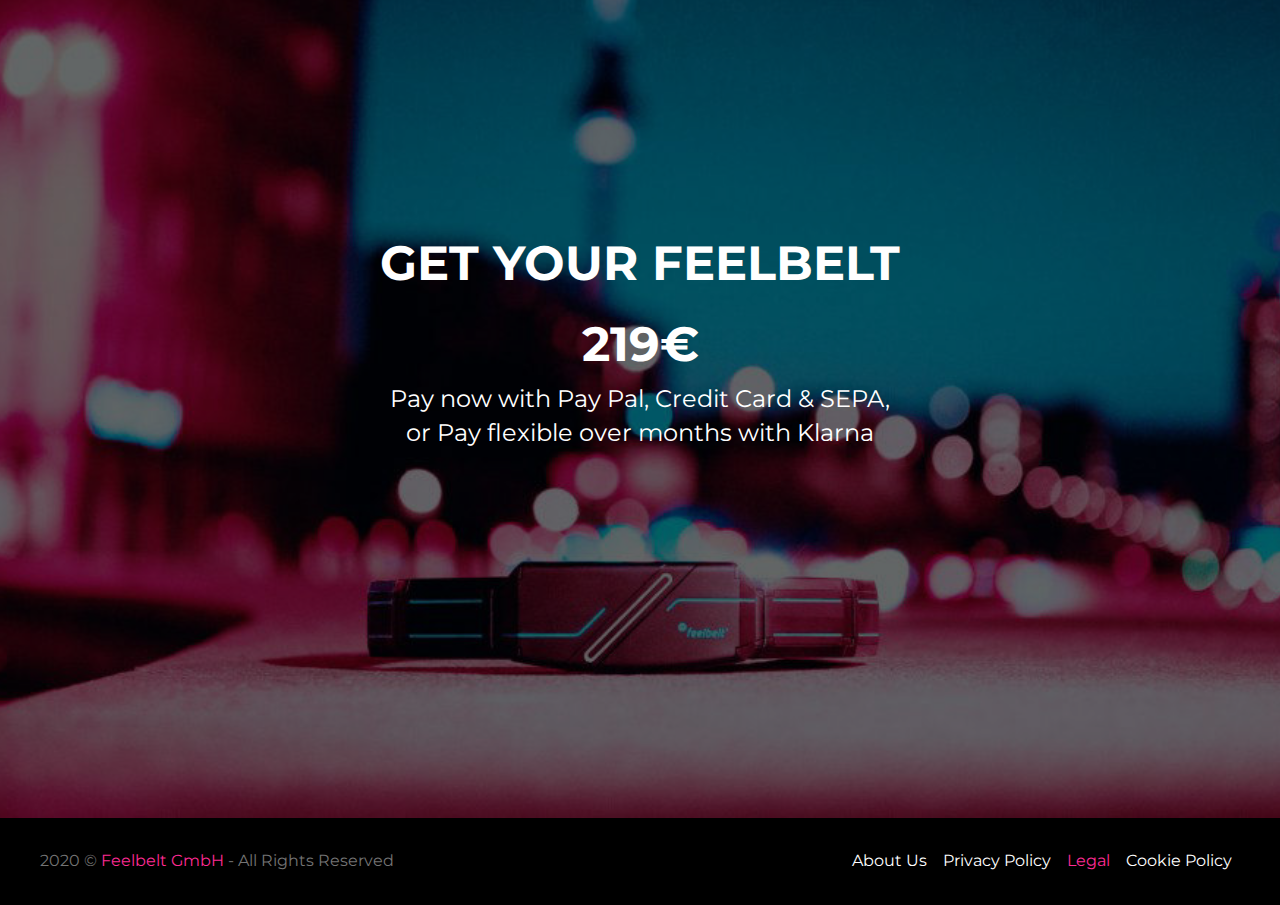
==== commit 10663e48: "update-jonas" ====
--- a/index.html
+++ b/index.html
@@ -55,6 +55,7 @@
 /></noscript>
 <!-- End Facebook Pixel Code -->
   
+
 <meta name="theme-color" content="#000000">
 <link rel="manifest" href="manifest.json">
 <script src="sw-connect.js"></script>
@@ -68,8 +69,7 @@
 <link rel="apple-touch-startup-image" media="(device-width: 1024px) and (device-height: 1366px) and (-webkit-device-pixel-ratio: 2) and (orientation: portrait)" href="assets/images/apple-launch-2048x2732.png">
 <meta name="apple-mobile-web-app-status-bar-style" content="default">
 <meta name="apple-mobile-web-app-title" content="FEELBELT">
-<link rel="apple-touch-icon" href="apple-touch-icon.png">
-</head>
+<link rel="apple-touch-icon" href="apple-touch-icon.png"></head>
 <body>
   <!-- Google Tag Manager (noscript) -->
 <noscript><iframe src="https://www.googletagmanager.com/ns.html?id=GTM-PVQTPR3"
@@ -375,11 +375,11 @@
 	</nav>
 </section>
 
-<section class="header2 studiom4_header2 cid-sfyGYsSR1U mbr-fullscreen" data-bg-video="https://www.youtube.com/watch?v=wNUHkPNJ3BI" id="header2-0">
+<section class="header2 studiom4_header2 cid-sfyGYsSR1U mbr-fullscreen" id="header2-0">
 
 	
 
-	<div class="mbr-overlay" style="opacity: 0.8; background-color: rgb(25, 25, 25);"></div>
+	<div class="mbr-overlay" style="opacity: 0.7; background-color: rgb(25, 25, 25);"></div>
 
 	<div class="container align-center">
 		<div class="row justify-content-md-center">
@@ -971,9 +971,9 @@
   <script src="assets/dropdown/js/nav-dropdown.js"></script>
   <script src="assets/dropdown/js/navbar-dropdown.js"></script>
   <script src="assets/touchswipe/jquery.touch-swipe.min.js"></script>
+  <script src="assets/playervimeo/vimeo_player.js"></script>
   <script src="assets/ytplayer/jquery.mb.ytplayer.min.js"></script>
   <script src="assets/vimeoplayer/jquery.mb.vimeo_player.js"></script>
-  <script src="assets/playervimeo/vimeo_player.js"></script>
   <script src="assets/theme/js/script.js"></script>
   
   <script>
--- a/assets/mobirise/css/mbr-additional.css
+++ b/assets/mobirise/css/mbr-additional.css
@@ -1111,6 +1111,9 @@
     padding-right: 2rem;
   }
 }
+.cid-sfyGYsSR1U {
+  background-image: url("../../../assets/images/tory-main-web2-1024x608.jpg");
+}
 .cid-sfyGYsSR1U .mbr-section-title {
   margin-bottom: 1.8rem;
 }
--- a/assets/mobirise/css/mbr-additional.css
+++ b/assets/mobirise/css/mbr-additional.css
@@ -1111,6 +1111,9 @@
     padding-right: 2rem;
   }
 }
+.cid-sfyGYsSR1U {
+  background-image: url("../../../assets/images/tory-main-web2-1024x608.jpg");
+}
 .cid-sfyGYsSR1U .mbr-section-title {
   margin-bottom: 1.8rem;
 }
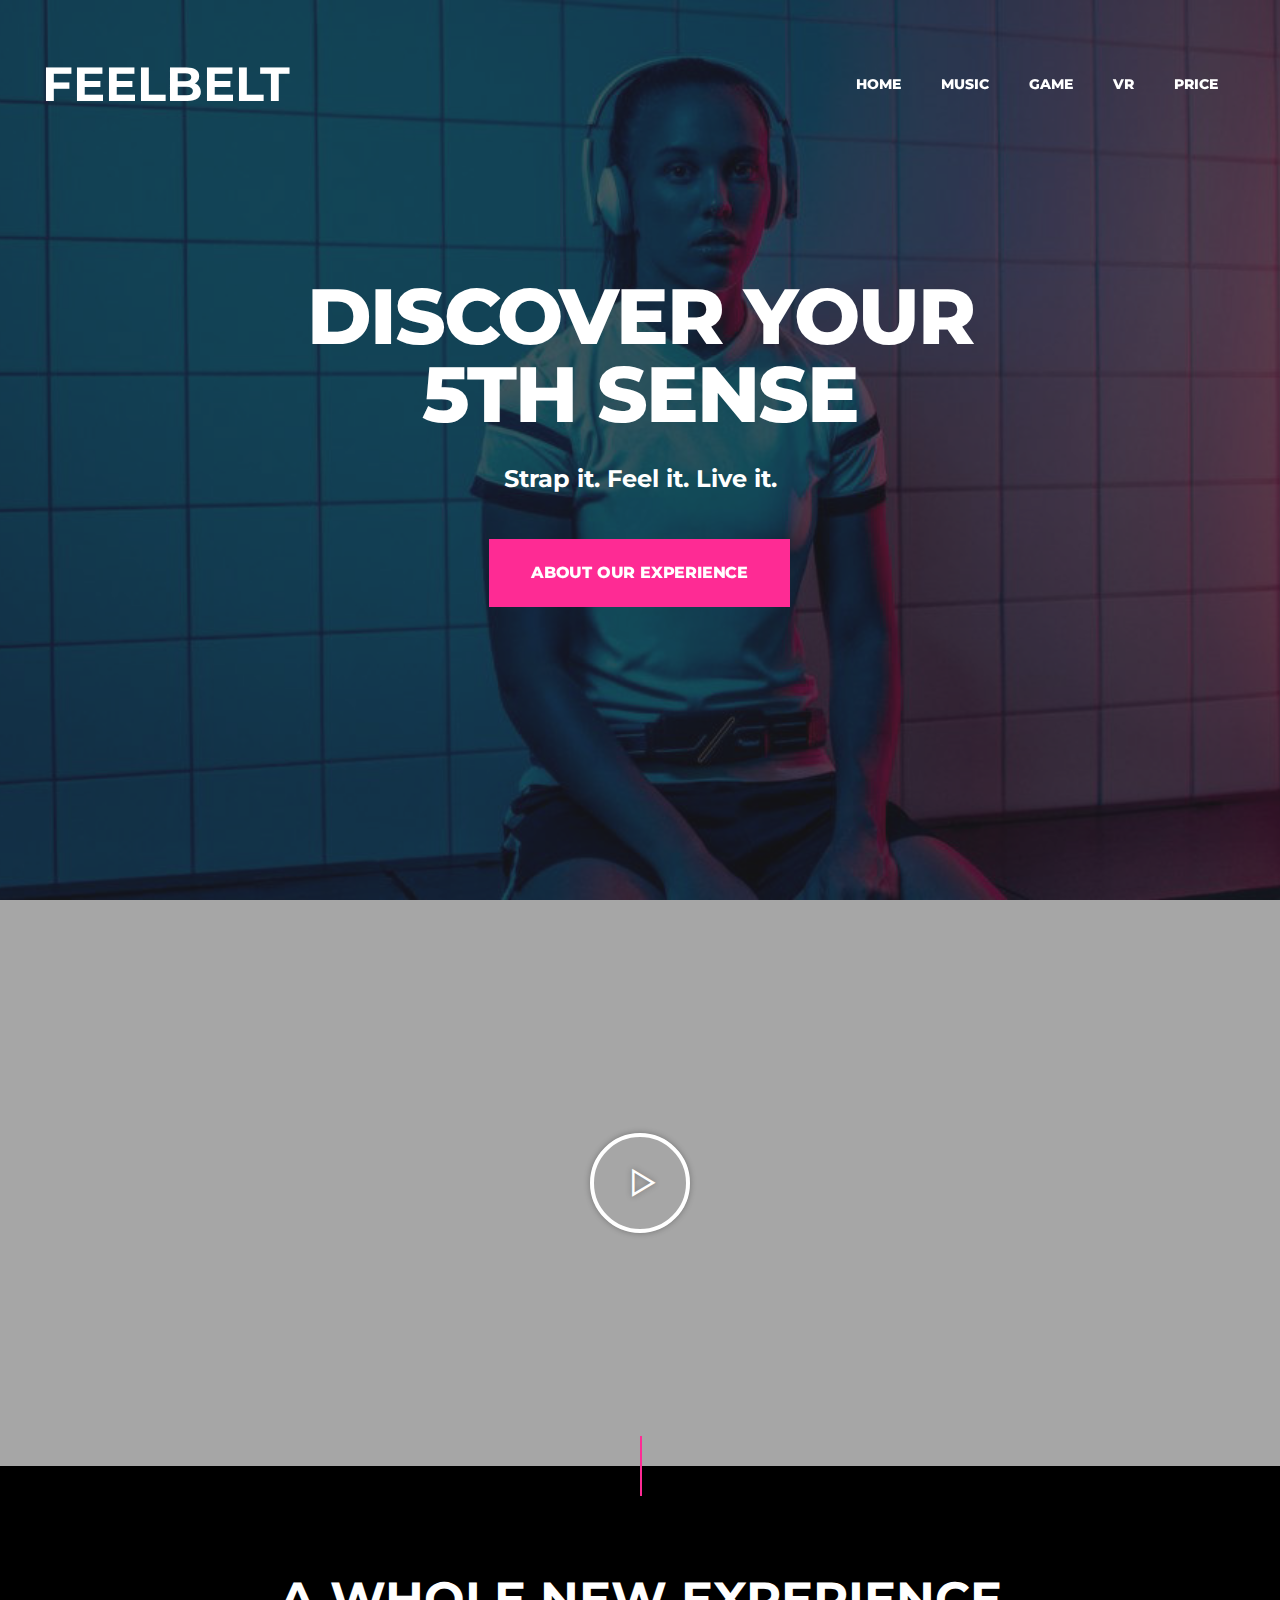
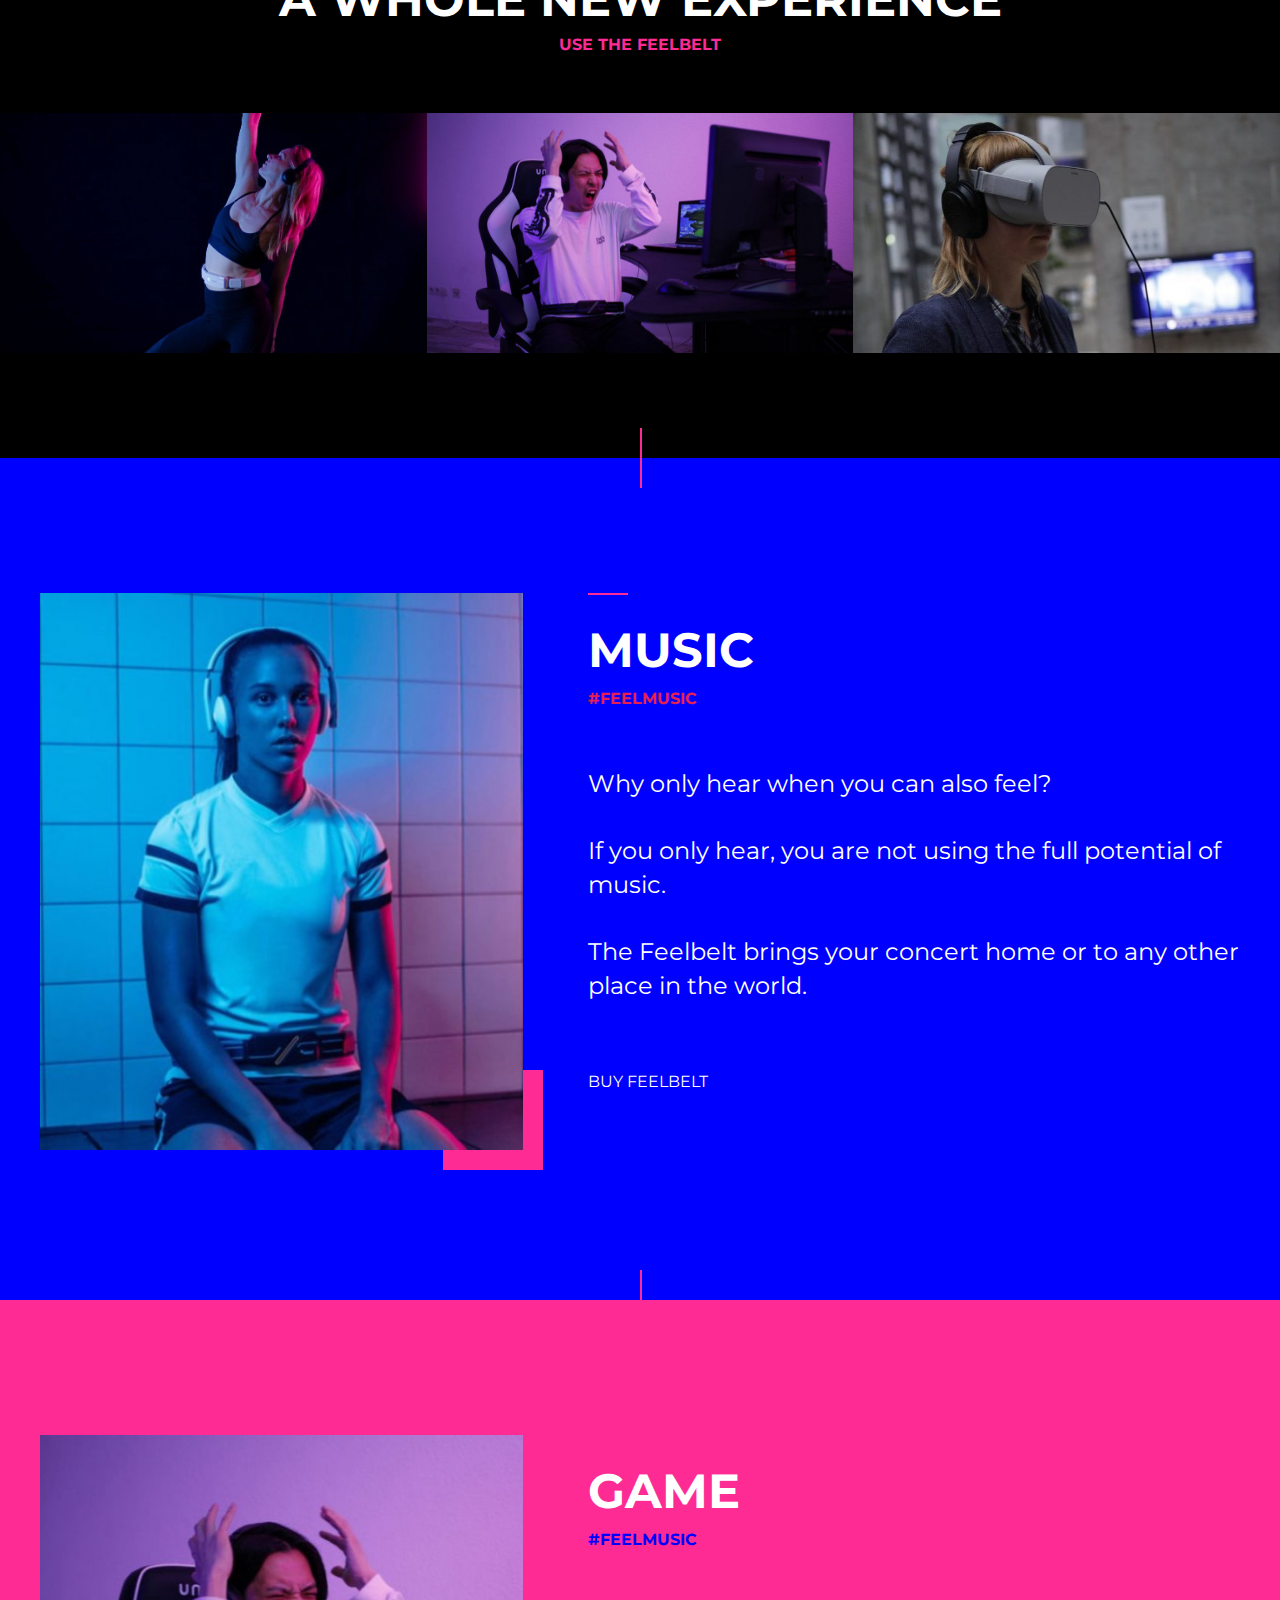
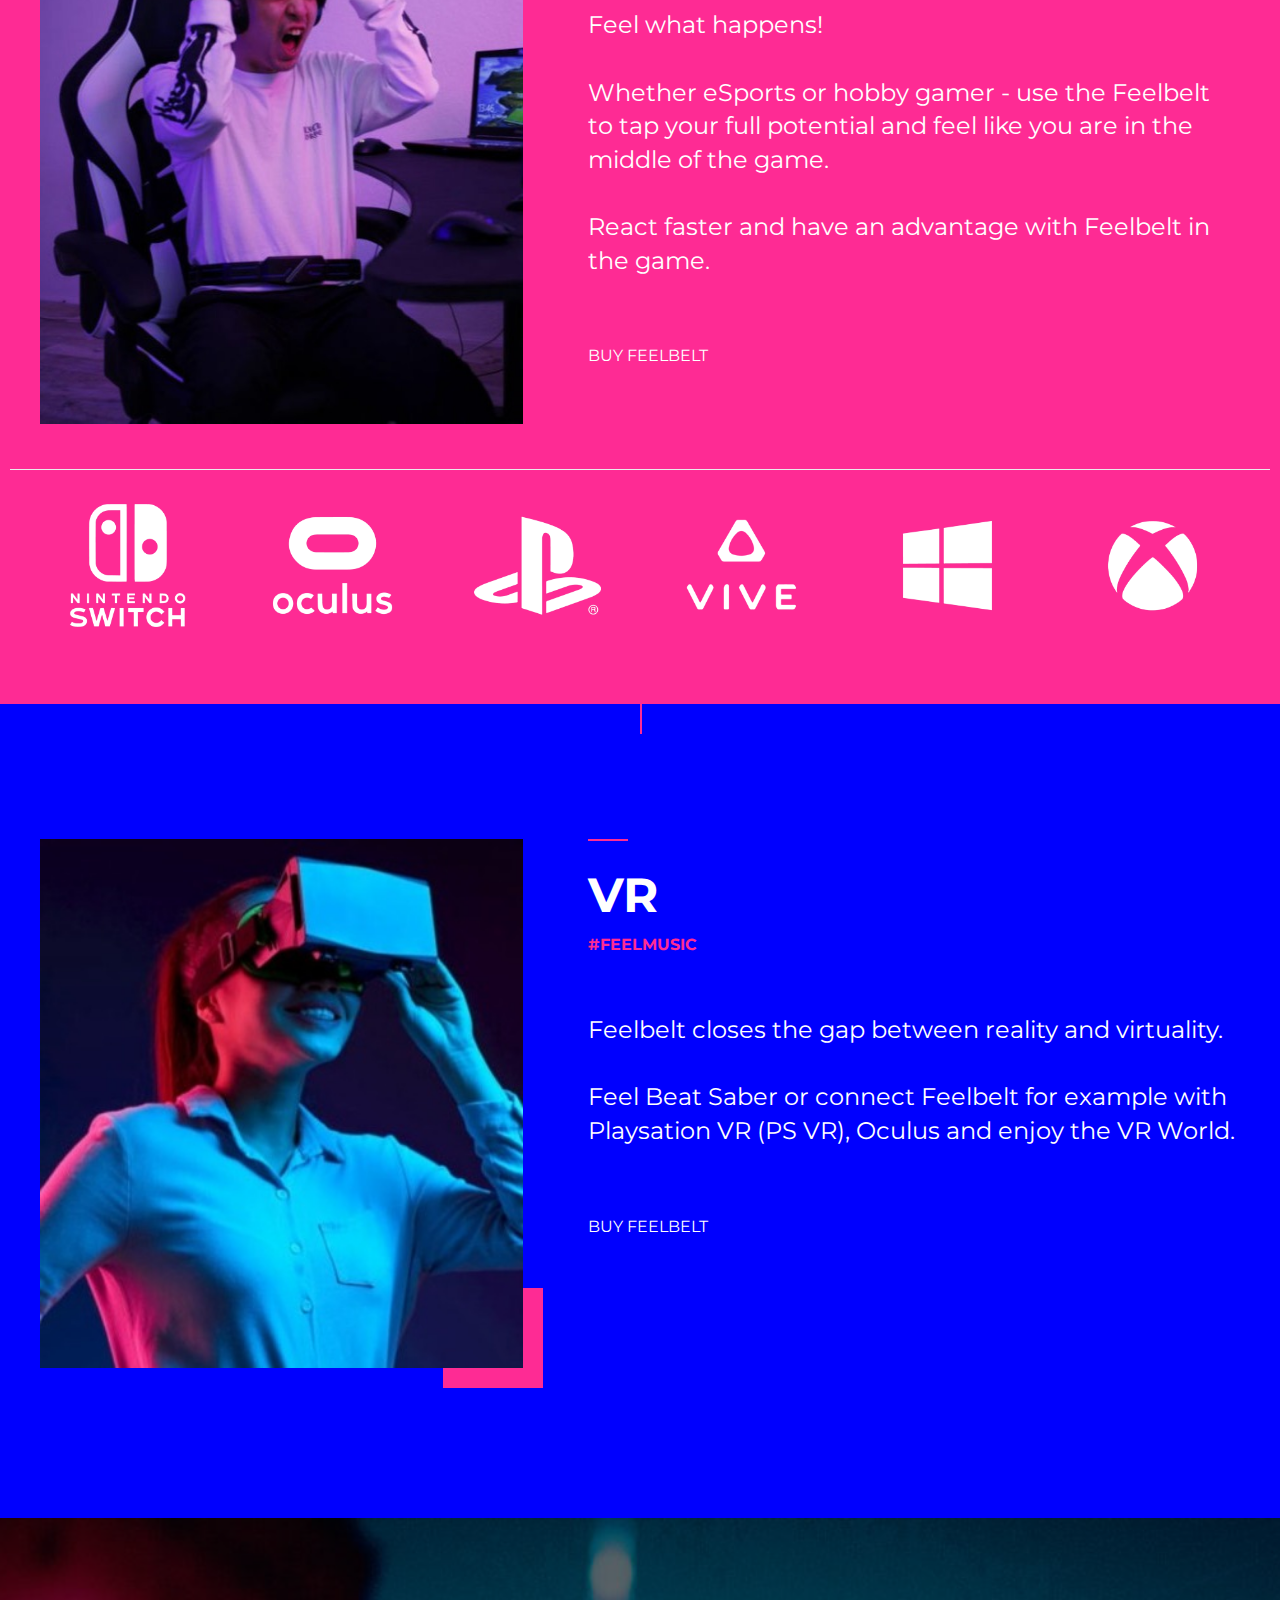
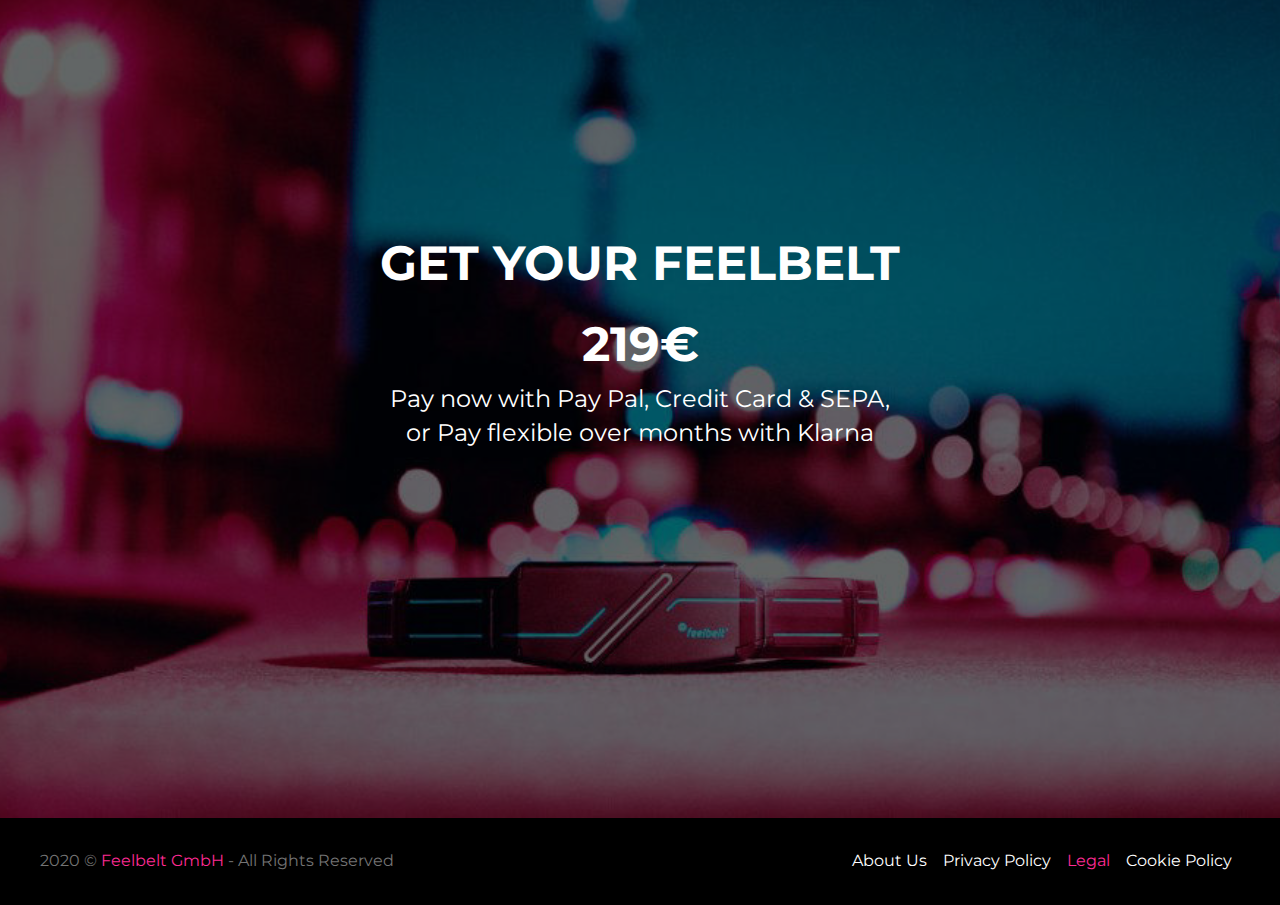
==== commit 80247bfc: "v10" ====
--- a/index.html
+++ b/index.html
@@ -71,6 +71,20 @@
 <meta name="apple-mobile-web-app-title" content="FEELBELT">
 <link rel="apple-touch-icon" href="apple-touch-icon.png"></head>
 <body>
+
+<!-- Analytics -->
+<!-- Global site tag (gtag.js) - Google Analytics -->
+<script async src="https://www.googletagmanager.com/gtag/js?id=G-7BEVJCEWQQ"></script>
+<script>
+  window.dataLayer = window.dataLayer || [];
+  function gtag(){dataLayer.push(arguments);}
+  gtag('js', new Date());
+
+  gtag('config', 'G-7BEVJCEWQQ');
+</script>
+<!-- /Analytics -->
+
+
   <!-- Google Tag Manager (noscript) -->
 <noscript><iframe src="https://www.googletagmanager.com/ns.html?id=GTM-PVQTPR3"
 height="0" width="0" style="display:none;visibility:hidden"></iframe></noscript>
--- a/assets/mobirise/css/mbr-additional.css
+++ b/assets/mobirise/css/mbr-additional.css
@@ -98,7 +98,7 @@
   background-color: #fe2b94 !important;
 }
 .bg-success {
-  background-color: #f4f5f8 !important;
+  background-color: #ffffff !important;
 }
 .bg-info {
   background-color: #00fefe !important;
@@ -171,23 +171,23 @@
 }
 .btn-success,
 .btn-success:active {
-  background-color: #f4f5f8 !important;
-  border-color: #f4f5f8 !important;
-  color: #5c6991 !important;
+  background-color: #ffffff !important;
+  border-color: #ffffff !important;
+  color: #808080 !important;
 }
 .btn-success:hover,
 .btn-success:focus,
 .btn-success.focus,
 .btn-success.active {
-  color: #5c6991 !important;
-  background-color: #c5cbda !important;
-  border-color: #c5cbda !important;
+  color: #808080 !important;
+  background-color: #d9d9d9 !important;
+  border-color: #d9d9d9 !important;
 }
 .btn-success.disabled,
 .btn-success:disabled {
-  color: #5c6991 !important;
-  background-color: #c5cbda !important;
-  border-color: #c5cbda !important;
+  color: #808080 !important;
+  background-color: #d9d9d9 !important;
+  border-color: #d9d9d9 !important;
 }
 .btn-warning,
 .btn-warning:active {
@@ -335,22 +335,22 @@
 .btn-success-outline,
 .btn-success-outline:active {
   background: none;
-  border-color: #b6bcd0;
-  color: #b6bcd0;
+  border-color: #cccccc;
+  color: #cccccc;
 }
 .btn-success-outline:hover,
 .btn-success-outline:focus,
 .btn-success-outline.focus,
 .btn-success-outline.active {
-  color: #5c6991;
-  background-color: #f4f5f8;
-  border-color: #f4f5f8;
+  color: #808080;
+  background-color: #ffffff;
+  border-color: #ffffff;
 }
 .btn-success-outline.disabled,
 .btn-success-outline:disabled {
-  color: #5c6991 !important;
-  background-color: #f4f5f8 !important;
-  border-color: #f4f5f8 !important;
+  color: #808080 !important;
+  background-color: #ffffff !important;
+  border-color: #ffffff !important;
 }
 .btn-warning-outline,
 .btn-warning-outline:active {
@@ -433,7 +433,7 @@
   color: #29333c !important;
 }
 .text-success {
-  color: #f4f5f8 !important;
+  color: #ffffff !important;
 }
 .text-info {
   color: #00fefe !important;
@@ -460,7 +460,7 @@
 }
 a.text-success:hover,
 a.text-success:focus {
-  color: #b6bcd0 !important;
+  color: #cccccc !important;
 }
 a.text-info:hover,
 a.text-info:focus {
@@ -670,7 +670,7 @@
   color: #0000fe !important;
 }
 .btn-success:hover {
-  color: #f4f5f8 !important;
+  color: #ffffff !important;
 }
 .btn-info:hover {
   color: #00fefe !important;
@@ -717,7 +717,7 @@
   background-color: #29333c !important;
 }
 .btn-success-outline:hover::before {
-  background-color: #f4f5f8 !important;
+  background-color: #ffffff !important;
 }
 .btn-info-outline:hover::before {
   background-color: #00fefe !important;
@@ -2171,3 +2171,343 @@
 .cid-sfz2l9NgNs .link:hover {
   color: #ffffff;
 }
+.cid-sfWi6z1Bhu {
+  padding-top: 225px;
+  padding-bottom: 225px;
+  background-color: #000000;
+}
+.cid-sfWi6z1Bhu .mbr-section-title {
+  margin-bottom: 1.8rem;
+}
+.cid-sfWi6z1Bhu .mbr-text {
+  margin-bottom: 2.7rem;
+}
+@media (max-width: 767px) {
+  .cid-sfWi6z1Bhu .align-center {
+    text-align: center;
+  }
+}
+.cid-sfWi6z1Bhu h3 {
+  color: #908f90;
+  margin-bottom: 2.3rem;
+}
+.cid-sfWi6z1Bhu .mbr-section-btn {
+  margin-top: 4rem;
+}
+@media (min-width: 767px) {
+  .cid-sfWi6z1Bhu .row {
+    margin: 0;
+  }
+}
+.cid-sfWi6z1Bhu .btn {
+  margin-left: 0rem;
+}
+.cid-sfWhHYRsYx {
+  background-color: #000000;
+}
+.cid-sfWhHYRsYx .mbr-text {
+  margin-bottom: 3.2rem;
+}
+@media (max-width: 767px) {
+  .cid-sfWhHYRsYx .align-center {
+    text-align: center;
+  }
+  .cid-sfWhHYRsYx .wrapper {
+    padding: 2rem 1rem;
+  }
+}
+.cid-sfWhHYRsYx .block-btn {
+  display: flex;
+}
+.cid-sfWhHYRsYx .mbr-section-subtitle {
+  margin-bottom: 2rem;
+}
+.cid-sfWhHYRsYx h1 {
+  margin-bottom: 0;
+}
+.cid-sfWhHYRsYx .wrapper {
+  background-color: #000000;
+  border-radius: 4px;
+}
+@media (min-width: 767px) {
+  .cid-sfWhHYRsYx .container {
+    padding: 0 3rem;
+  }
+  .cid-sfWhHYRsYx .wrapper {
+    padding: 3.8rem 4rem;
+  }
+}
+@media (max-width: 992px) {
+  .cid-sfWhHYRsYx .block-btn {
+    justify-content: center;
+  }
+  .cid-sfWhHYRsYx .text-block {
+    text-align: center;
+  }
+  .cid-sfWhHYRsYx .mbr-section-title {
+    text-align: center;
+    margin-bottom: 2rem;
+  }
+}
+@media (min-width: 992px) {
+  .cid-sfWhHYRsYx .block-btn {
+    justify-content: flex-end;
+  }
+  .cid-sfWhHYRsYx .btn {
+    border-radius: 2px;
+    margin-right: 0rem;
+  }
+}
+.cid-sfWhHYRsYx .btn-white:hover {
+  color: #ffffff !important;
+  border-color: #000000 !important;
+}
+.cid-sfWhHYRsYx .btn-white:hover::before {
+  background-color: #000000 !important;
+}
+.cid-sfWd1SOf1k {
+  background-color: #000000;
+}
+.cid-sfWd1SOf1k .mbr-section-title {
+  margin-bottom: 1.8rem;
+}
+.cid-sfWd1SOf1k .mbr-text {
+  margin-bottom: 2.7rem;
+}
+@media (max-width: 767px) {
+  .cid-sfWd1SOf1k .align-center {
+    text-align: center;
+  }
+}
+.cid-sfWkzR6AsK {
+  background-color: #000000;
+}
+.cid-sfWkzR6AsK .mbr-text {
+  margin-bottom: 3.2rem;
+}
+@media (max-width: 767px) {
+  .cid-sfWkzR6AsK .align-center {
+    text-align: center;
+  }
+}
+.cid-sfWkzR6AsK H1 {
+  color: #ffffff;
+}
+.cid-sfWl5PAwIO {
+  padding-top: 0px;
+  padding-bottom: 0px;
+  background-color: #101010;
+}
+@media (max-width: 992px) {
+  .cid-sfWl5PAwIO {
+    padding-top: 0px;
+    padding-bottom: 0px;
+  }
+  .cid-sfWl5PAwIO .box {
+    margin-top: 2.5rem;
+    height: 300px;
+  }
+  .cid-sfWl5PAwIO .video-block {
+    padding: 0rem;
+  }
+  .cid-sfWl5PAwIO .row {
+    padding: 0rem;
+  }
+  .cid-sfWl5PAwIO .left-block {
+    padding: 2rem 1rem;
+  }
+}
+.cid-sfWl5PAwIO .btn {
+  margin-left: 0rem;
+}
+.cid-sfWl5PAwIO .box {
+  background-image: url("../../../assets/images/office-3.jpg");
+  background-size: cover;
+  background-position: center;
+  display: flex;
+  align-items: center;
+  justify-content: center;
+}
+.cid-sfWl5PAwIO .icon-wrap {
+  border: 3px solid #ffffff !important;
+  background-color: #ffffff;
+  border-radius: 50%;
+  width: 100px;
+  height: 100px;
+  margin: auto;
+  display: flex;
+  justify-content: center;
+  align-items: center;
+  overflow: hidden;
+  cursor: pointer;
+  position: relative;
+  transform: perspective(1px) translateZ(0);
+  transition: all 0.3s ease-in-out !important;
+}
+.cid-sfWl5PAwIO .icon-wrap:hover span {
+  color: #ffffff;
+}
+.cid-sfWl5PAwIO .icon-wrap::before {
+  content: '';
+  position: absolute;
+  z-index: -1;
+  top: 0;
+  left: 0;
+  right: 0;
+  bottom: 0;
+  transform: scaleY(0);
+  transform-origin: 50% 0;
+  transition-property: transform;
+  transition: 0.6s;
+  transition-timing-function: cubic-bezier(0.4, 0.67, 0, 1.01);
+}
+.cid-sfWl5PAwIO .icon-wrap:hover::before {
+  background-color: #fe2b94;
+  transform: scaleY(1);
+}
+.cid-sfWl5PAwIO .mbr-media span {
+  font-size: 16px;
+  cursor: pointer;
+  position: relative;
+  display: inline-block;
+  transition: all 0.25s;
+  color: #e9204f;
+}
+.cid-sfWl5PAwIO .mbr-media span.mbri-play:before {
+  position: absolute;
+  left: 50%;
+  transform: translateX(-35%);
+}
+.cid-sfWl5PAwIO .modalWindow {
+  position: fixed;
+  z-index: 5000;
+  left: 0;
+  top: 0;
+  background-color: rgba(61, 61, 61, 0.65);
+  width: 100%;
+  height: 100%;
+}
+.cid-sfWl5PAwIO .modalWindow .modalWindow-container {
+  display: table-cell;
+  vertical-align: middle;
+}
+.cid-sfWl5PAwIO .modalWindow .modalWindow-video {
+  height: calc(44.9943757vw);
+  width: 80vw;
+  margin: 0 auto;
+}
+.cid-sfWl5PAwIO a.close {
+  position: absolute;
+  right: 4vw;
+  top: 4vh;
+  color: #ffffff;
+  z-index: 5000000;
+  font-size: 37px;
+  background: #000;
+  padding: 20px;
+  border-radius: 50%;
+}
+.cid-sfWl5PAwIO a.close:hover {
+  color: #ffffff;
+}
+@media (max-width: 576px) {
+  .cid-sfWl5PAwIO {
+    padding-top: 0px;
+    padding-bottom: 0px;
+  }
+}
+.cid-sfWl5PAwIO .mbr-text {
+  margin-bottom: 2rem;
+}
+.cid-sfWl5PAwIO .mbr-section-title {
+  margin-bottom: 2rem;
+}
+@media (min-width: 767px) and (max-width: 992px) {
+  .cid-sfWl5PAwIO .left-block {
+    padding: 5rem 2rem;
+  }
+}
+@media (min-width: 992px) {
+  .cid-sfWl5PAwIO .video-block {
+    padding-right: 0rem;
+  }
+  .cid-sfWl5PAwIO .row {
+    padding-right: 0rem;
+  }
+  .cid-sfWl5PAwIO .left-block {
+    padding: 7.5rem 5.5rem 7.5rem 5rem;
+  }
+  .cid-sfWl5PAwIO .box {
+    height: 100%;
+  }
+}
+.cid-sfz2l9NgNs {
+  padding-top: 30px;
+  padding-bottom: 30px;
+  background-color: #000000;
+}
+.cid-sfz2l9NgNs .media-container-row {
+  align-items: center;
+}
+.cid-sfz2l9NgNs .media-container-row .foot-menu {
+  list-style: none;
+  display: flex;
+  flex-wrap: wrap;
+  padding: 0;
+  margin-bottom: 0;
+}
+.cid-sfz2l9NgNs .media-container-row .foot-menu li {
+  padding: 0 1rem 1rem 1rem;
+}
+.cid-sfz2l9NgNs .media-container-row .foot-menu li p {
+  margin: 0;
+}
+.cid-sfz2l9NgNs .foot-menu li {
+  padding: 0.1rem 0rem !important;
+  position: relative;
+  margin: 0 0.5rem;
+}
+.cid-sfz2l9NgNs .foot-menu-item {
+  transform: 0.2s;
+}
+.cid-sfz2l9NgNs .foot-menu-item:hover a {
+  color: #fe2b94 !important;
+}
+.cid-sfz2l9NgNs .foot-menu-item::before {
+  content: '';
+  position: absolute;
+  bottom: 0;
+  left: 0;
+  background-color: #ffffff;
+  width: 0;
+  height: 1px;
+  -webkit-transition: 700ms cubic-bezier(0.17, 0.67, 0, 1.01);
+  -o-transition: 700ms cubic-bezier(0.17, 0.67, 0, 1.01);
+  transition: 700ms cubic-bezier(0.17, 0.67, 0, 1.01);
+}
+.cid-sfz2l9NgNs .foot-menu-item:hover::before {
+  width: 60px;
+  background-color: #fe2b94;
+}
+.cid-sfz2l9NgNs .mbr-text {
+  color: #747474;
+}
+@media (max-width: 992px) {
+  .cid-sfz2l9NgNs .foot-menu {
+    justify-content: center;
+  }
+  .cid-sfz2l9NgNs .mbr-text {
+    text-align: center;
+  }
+  .cid-sfz2l9NgNs .media-container-row {
+    padding: 0;
+  }
+}
+@media (min-width: 992px) {
+  .cid-sfz2l9NgNs .foot-menu {
+    justify-content: flex-end;
+  }
+}
+.cid-sfz2l9NgNs .link:hover {
+  color: #ffffff;
+}
--- a/assets/mobirise/css/mbr-additional.css
+++ b/assets/mobirise/css/mbr-additional.css
@@ -98,7 +98,7 @@
   background-color: #fe2b94 !important;
 }
 .bg-success {
-  background-color: #f4f5f8 !important;
+  background-color: #ffffff !important;
 }
 .bg-info {
   background-color: #00fefe !important;
@@ -171,23 +171,23 @@
 }
 .btn-success,
 .btn-success:active {
-  background-color: #f4f5f8 !important;
-  border-color: #f4f5f8 !important;
-  color: #5c6991 !important;
+  background-color: #ffffff !important;
+  border-color: #ffffff !important;
+  color: #808080 !important;
 }
 .btn-success:hover,
 .btn-success:focus,
 .btn-success.focus,
 .btn-success.active {
-  color: #5c6991 !important;
-  background-color: #c5cbda !important;
-  border-color: #c5cbda !important;
+  color: #808080 !important;
+  background-color: #d9d9d9 !important;
+  border-color: #d9d9d9 !important;
 }
 .btn-success.disabled,
 .btn-success:disabled {
-  color: #5c6991 !important;
-  background-color: #c5cbda !important;
-  border-color: #c5cbda !important;
+  color: #808080 !important;
+  background-color: #d9d9d9 !important;
+  border-color: #d9d9d9 !important;
 }
 .btn-warning,
 .btn-warning:active {
@@ -335,22 +335,22 @@
 .btn-success-outline,
 .btn-success-outline:active {
   background: none;
-  border-color: #b6bcd0;
-  color: #b6bcd0;
+  border-color: #cccccc;
+  color: #cccccc;
 }
 .btn-success-outline:hover,
 .btn-success-outline:focus,
 .btn-success-outline.focus,
 .btn-success-outline.active {
-  color: #5c6991;
-  background-color: #f4f5f8;
-  border-color: #f4f5f8;
+  color: #808080;
+  background-color: #ffffff;
+  border-color: #ffffff;
 }
 .btn-success-outline.disabled,
 .btn-success-outline:disabled {
-  color: #5c6991 !important;
-  background-color: #f4f5f8 !important;
-  border-color: #f4f5f8 !important;
+  color: #808080 !important;
+  background-color: #ffffff !important;
+  border-color: #ffffff !important;
 }
 .btn-warning-outline,
 .btn-warning-outline:active {
@@ -433,7 +433,7 @@
   color: #29333c !important;
 }
 .text-success {
-  color: #f4f5f8 !important;
+  color: #ffffff !important;
 }
 .text-info {
   color: #00fefe !important;
@@ -460,7 +460,7 @@
 }
 a.text-success:hover,
 a.text-success:focus {
-  color: #b6bcd0 !important;
+  color: #cccccc !important;
 }
 a.text-info:hover,
 a.text-info:focus {
@@ -670,7 +670,7 @@
   color: #0000fe !important;
 }
 .btn-success:hover {
-  color: #f4f5f8 !important;
+  color: #ffffff !important;
 }
 .btn-info:hover {
   color: #00fefe !important;
@@ -717,7 +717,7 @@
   background-color: #29333c !important;
 }
 .btn-success-outline:hover::before {
-  background-color: #f4f5f8 !important;
+  background-color: #ffffff !important;
 }
 .btn-info-outline:hover::before {
   background-color: #00fefe !important;
@@ -2171,3 +2171,343 @@
 .cid-sfz2l9NgNs .link:hover {
   color: #ffffff;
 }
+.cid-sfWi6z1Bhu {
+  padding-top: 225px;
+  padding-bottom: 225px;
+  background-color: #000000;
+}
+.cid-sfWi6z1Bhu .mbr-section-title {
+  margin-bottom: 1.8rem;
+}
+.cid-sfWi6z1Bhu .mbr-text {
+  margin-bottom: 2.7rem;
+}
+@media (max-width: 767px) {
+  .cid-sfWi6z1Bhu .align-center {
+    text-align: center;
+  }
+}
+.cid-sfWi6z1Bhu h3 {
+  color: #908f90;
+  margin-bottom: 2.3rem;
+}
+.cid-sfWi6z1Bhu .mbr-section-btn {
+  margin-top: 4rem;
+}
+@media (min-width: 767px) {
+  .cid-sfWi6z1Bhu .row {
+    margin: 0;
+  }
+}
+.cid-sfWi6z1Bhu .btn {
+  margin-left: 0rem;
+}
+.cid-sfWhHYRsYx {
+  background-color: #000000;
+}
+.cid-sfWhHYRsYx .mbr-text {
+  margin-bottom: 3.2rem;
+}
+@media (max-width: 767px) {
+  .cid-sfWhHYRsYx .align-center {
+    text-align: center;
+  }
+  .cid-sfWhHYRsYx .wrapper {
+    padding: 2rem 1rem;
+  }
+}
+.cid-sfWhHYRsYx .block-btn {
+  display: flex;
+}
+.cid-sfWhHYRsYx .mbr-section-subtitle {
+  margin-bottom: 2rem;
+}
+.cid-sfWhHYRsYx h1 {
+  margin-bottom: 0;
+}
+.cid-sfWhHYRsYx .wrapper {
+  background-color: #000000;
+  border-radius: 4px;
+}
+@media (min-width: 767px) {
+  .cid-sfWhHYRsYx .container {
+    padding: 0 3rem;
+  }
+  .cid-sfWhHYRsYx .wrapper {
+    padding: 3.8rem 4rem;
+  }
+}
+@media (max-width: 992px) {
+  .cid-sfWhHYRsYx .block-btn {
+    justify-content: center;
+  }
+  .cid-sfWhHYRsYx .text-block {
+    text-align: center;
+  }
+  .cid-sfWhHYRsYx .mbr-section-title {
+    text-align: center;
+    margin-bottom: 2rem;
+  }
+}
+@media (min-width: 992px) {
+  .cid-sfWhHYRsYx .block-btn {
+    justify-content: flex-end;
+  }
+  .cid-sfWhHYRsYx .btn {
+    border-radius: 2px;
+    margin-right: 0rem;
+  }
+}
+.cid-sfWhHYRsYx .btn-white:hover {
+  color: #ffffff !important;
+  border-color: #000000 !important;
+}
+.cid-sfWhHYRsYx .btn-white:hover::before {
+  background-color: #000000 !important;
+}
+.cid-sfWd1SOf1k {
+  background-color: #000000;
+}
+.cid-sfWd1SOf1k .mbr-section-title {
+  margin-bottom: 1.8rem;
+}
+.cid-sfWd1SOf1k .mbr-text {
+  margin-bottom: 2.7rem;
+}
+@media (max-width: 767px) {
+  .cid-sfWd1SOf1k .align-center {
+    text-align: center;
+  }
+}
+.cid-sfWkzR6AsK {
+  background-color: #000000;
+}
+.cid-sfWkzR6AsK .mbr-text {
+  margin-bottom: 3.2rem;
+}
+@media (max-width: 767px) {
+  .cid-sfWkzR6AsK .align-center {
+    text-align: center;
+  }
+}
+.cid-sfWkzR6AsK H1 {
+  color: #ffffff;
+}
+.cid-sfWl5PAwIO {
+  padding-top: 0px;
+  padding-bottom: 0px;
+  background-color: #101010;
+}
+@media (max-width: 992px) {
+  .cid-sfWl5PAwIO {
+    padding-top: 0px;
+    padding-bottom: 0px;
+  }
+  .cid-sfWl5PAwIO .box {
+    margin-top: 2.5rem;
+    height: 300px;
+  }
+  .cid-sfWl5PAwIO .video-block {
+    padding: 0rem;
+  }
+  .cid-sfWl5PAwIO .row {
+    padding: 0rem;
+  }
+  .cid-sfWl5PAwIO .left-block {
+    padding: 2rem 1rem;
+  }
+}
+.cid-sfWl5PAwIO .btn {
+  margin-left: 0rem;
+}
+.cid-sfWl5PAwIO .box {
+  background-image: url("../../../assets/images/office-3.jpg");
+  background-size: cover;
+  background-position: center;
+  display: flex;
+  align-items: center;
+  justify-content: center;
+}
+.cid-sfWl5PAwIO .icon-wrap {
+  border: 3px solid #ffffff !important;
+  background-color: #ffffff;
+  border-radius: 50%;
+  width: 100px;
+  height: 100px;
+  margin: auto;
+  display: flex;
+  justify-content: center;
+  align-items: center;
+  overflow: hidden;
+  cursor: pointer;
+  position: relative;
+  transform: perspective(1px) translateZ(0);
+  transition: all 0.3s ease-in-out !important;
+}
+.cid-sfWl5PAwIO .icon-wrap:hover span {
+  color: #ffffff;
+}
+.cid-sfWl5PAwIO .icon-wrap::before {
+  content: '';
+  position: absolute;
+  z-index: -1;
+  top: 0;
+  left: 0;
+  right: 0;
+  bottom: 0;
+  transform: scaleY(0);
+  transform-origin: 50% 0;
+  transition-property: transform;
+  transition: 0.6s;
+  transition-timing-function: cubic-bezier(0.4, 0.67, 0, 1.01);
+}
+.cid-sfWl5PAwIO .icon-wrap:hover::before {
+  background-color: #fe2b94;
+  transform: scaleY(1);
+}
+.cid-sfWl5PAwIO .mbr-media span {
+  font-size: 16px;
+  cursor: pointer;
+  position: relative;
+  display: inline-block;
+  transition: all 0.25s;
+  color: #e9204f;
+}
+.cid-sfWl5PAwIO .mbr-media span.mbri-play:before {
+  position: absolute;
+  left: 50%;
+  transform: translateX(-35%);
+}
+.cid-sfWl5PAwIO .modalWindow {
+  position: fixed;
+  z-index: 5000;
+  left: 0;
+  top: 0;
+  background-color: rgba(61, 61, 61, 0.65);
+  width: 100%;
+  height: 100%;
+}
+.cid-sfWl5PAwIO .modalWindow .modalWindow-container {
+  display: table-cell;
+  vertical-align: middle;
+}
+.cid-sfWl5PAwIO .modalWindow .modalWindow-video {
+  height: calc(44.9943757vw);
+  width: 80vw;
+  margin: 0 auto;
+}
+.cid-sfWl5PAwIO a.close {
+  position: absolute;
+  right: 4vw;
+  top: 4vh;
+  color: #ffffff;
+  z-index: 5000000;
+  font-size: 37px;
+  background: #000;
+  padding: 20px;
+  border-radius: 50%;
+}
+.cid-sfWl5PAwIO a.close:hover {
+  color: #ffffff;
+}
+@media (max-width: 576px) {
+  .cid-sfWl5PAwIO {
+    padding-top: 0px;
+    padding-bottom: 0px;
+  }
+}
+.cid-sfWl5PAwIO .mbr-text {
+  margin-bottom: 2rem;
+}
+.cid-sfWl5PAwIO .mbr-section-title {
+  margin-bottom: 2rem;
+}
+@media (min-width: 767px) and (max-width: 992px) {
+  .cid-sfWl5PAwIO .left-block {
+    padding: 5rem 2rem;
+  }
+}
+@media (min-width: 992px) {
+  .cid-sfWl5PAwIO .video-block {
+    padding-right: 0rem;
+  }
+  .cid-sfWl5PAwIO .row {
+    padding-right: 0rem;
+  }
+  .cid-sfWl5PAwIO .left-block {
+    padding: 7.5rem 5.5rem 7.5rem 5rem;
+  }
+  .cid-sfWl5PAwIO .box {
+    height: 100%;
+  }
+}
+.cid-sfz2l9NgNs {
+  padding-top: 30px;
+  padding-bottom: 30px;
+  background-color: #000000;
+}
+.cid-sfz2l9NgNs .media-container-row {
+  align-items: center;
+}
+.cid-sfz2l9NgNs .media-container-row .foot-menu {
+  list-style: none;
+  display: flex;
+  flex-wrap: wrap;
+  padding: 0;
+  margin-bottom: 0;
+}
+.cid-sfz2l9NgNs .media-container-row .foot-menu li {
+  padding: 0 1rem 1rem 1rem;
+}
+.cid-sfz2l9NgNs .media-container-row .foot-menu li p {
+  margin: 0;
+}
+.cid-sfz2l9NgNs .foot-menu li {
+  padding: 0.1rem 0rem !important;
+  position: relative;
+  margin: 0 0.5rem;
+}
+.cid-sfz2l9NgNs .foot-menu-item {
+  transform: 0.2s;
+}
+.cid-sfz2l9NgNs .foot-menu-item:hover a {
+  color: #fe2b94 !important;
+}
+.cid-sfz2l9NgNs .foot-menu-item::before {
+  content: '';
+  position: absolute;
+  bottom: 0;
+  left: 0;
+  background-color: #ffffff;
+  width: 0;
+  height: 1px;
+  -webkit-transition: 700ms cubic-bezier(0.17, 0.67, 0, 1.01);
+  -o-transition: 700ms cubic-bezier(0.17, 0.67, 0, 1.01);
+  transition: 700ms cubic-bezier(0.17, 0.67, 0, 1.01);
+}
+.cid-sfz2l9NgNs .foot-menu-item:hover::before {
+  width: 60px;
+  background-color: #fe2b94;
+}
+.cid-sfz2l9NgNs .mbr-text {
+  color: #747474;
+}
+@media (max-width: 992px) {
+  .cid-sfz2l9NgNs .foot-menu {
+    justify-content: center;
+  }
+  .cid-sfz2l9NgNs .mbr-text {
+    text-align: center;
+  }
+  .cid-sfz2l9NgNs .media-container-row {
+    padding: 0;
+  }
+}
+@media (min-width: 992px) {
+  .cid-sfz2l9NgNs .foot-menu {
+    justify-content: flex-end;
+  }
+}
+.cid-sfz2l9NgNs .link:hover {
+  color: #ffffff;
+}
